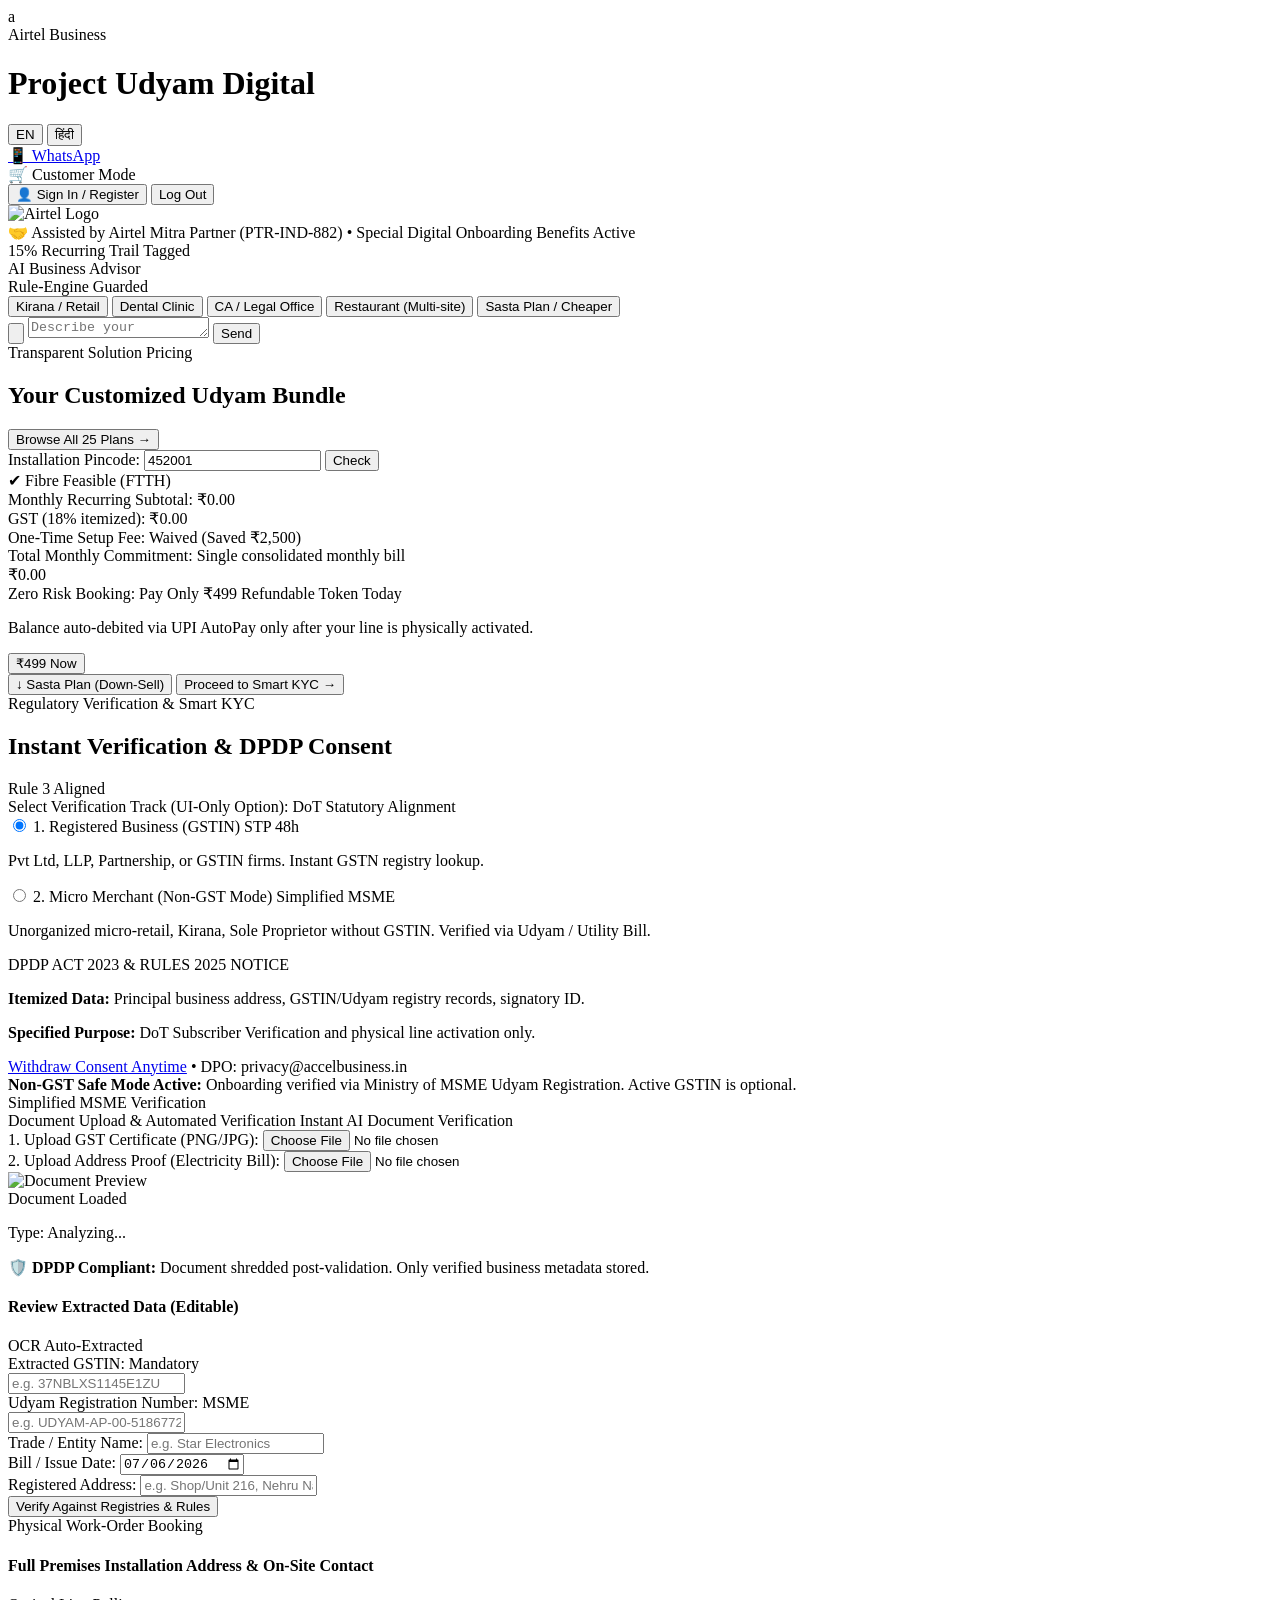
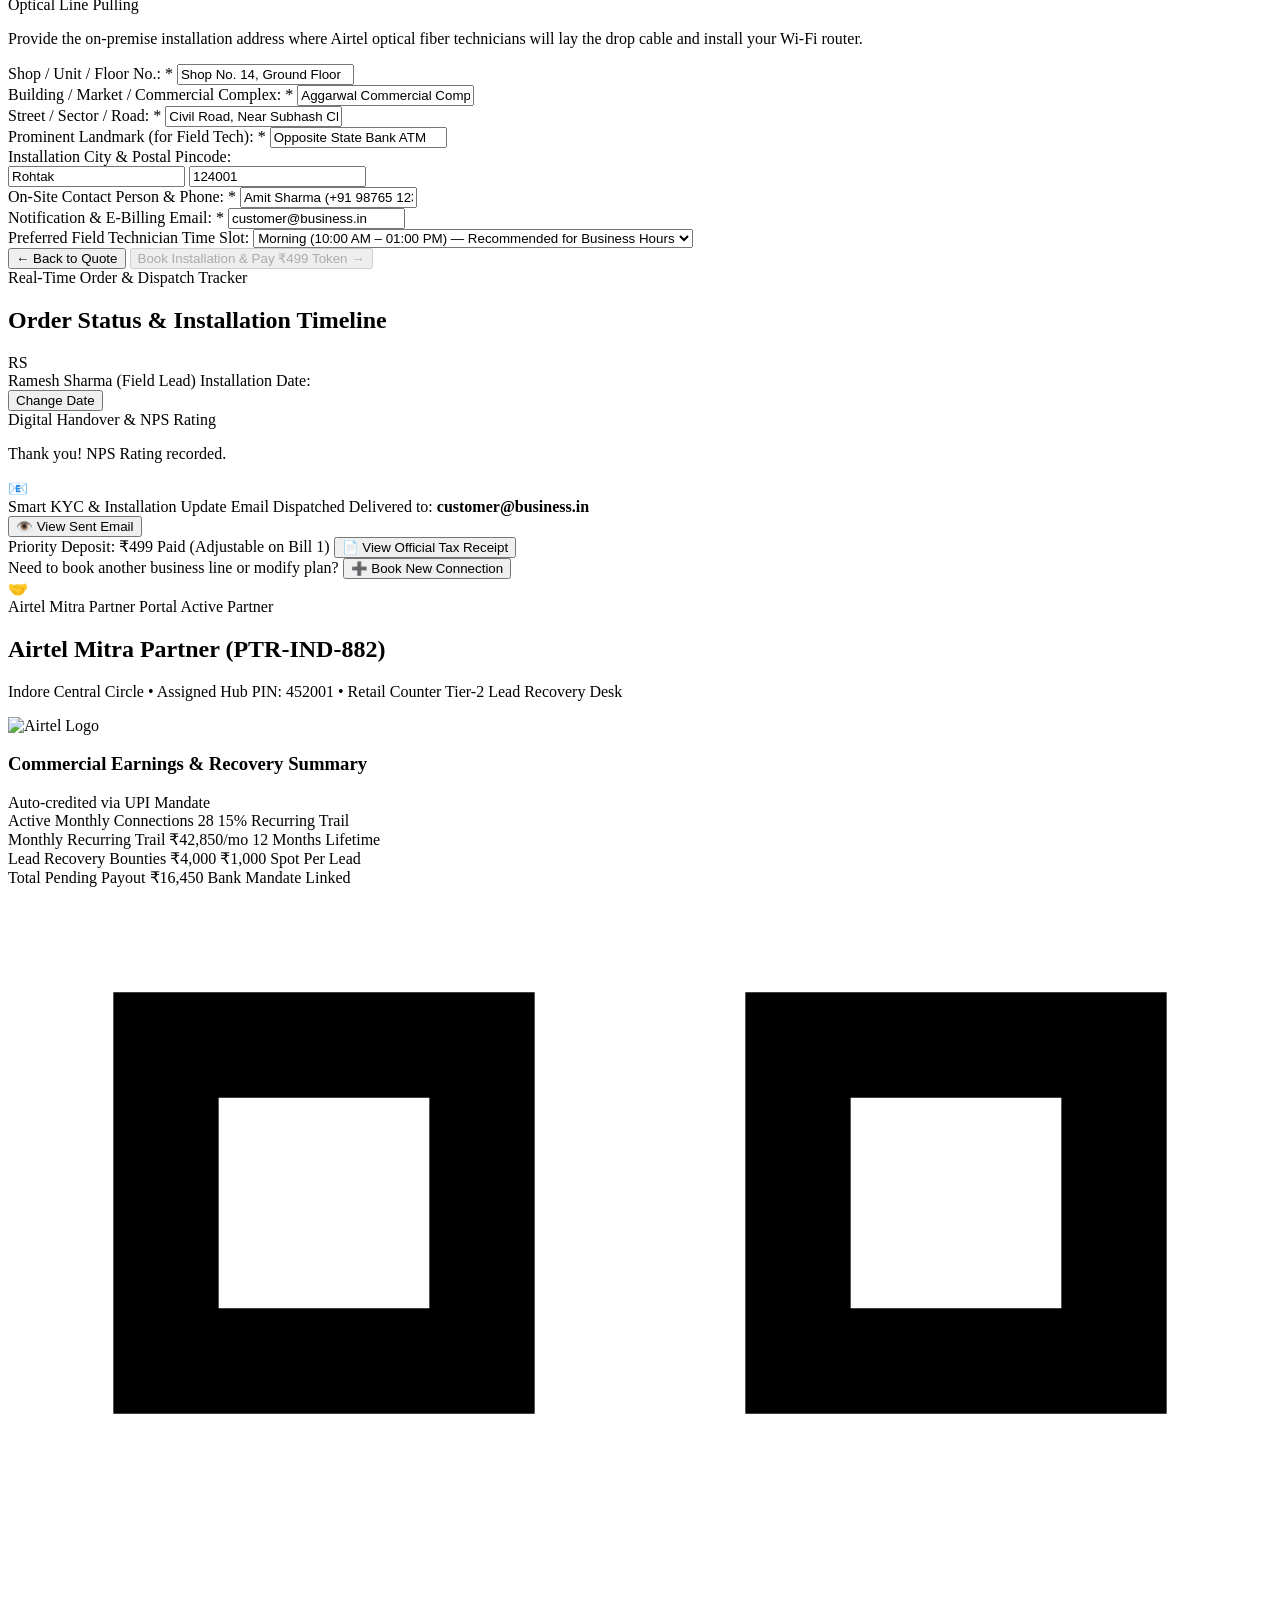
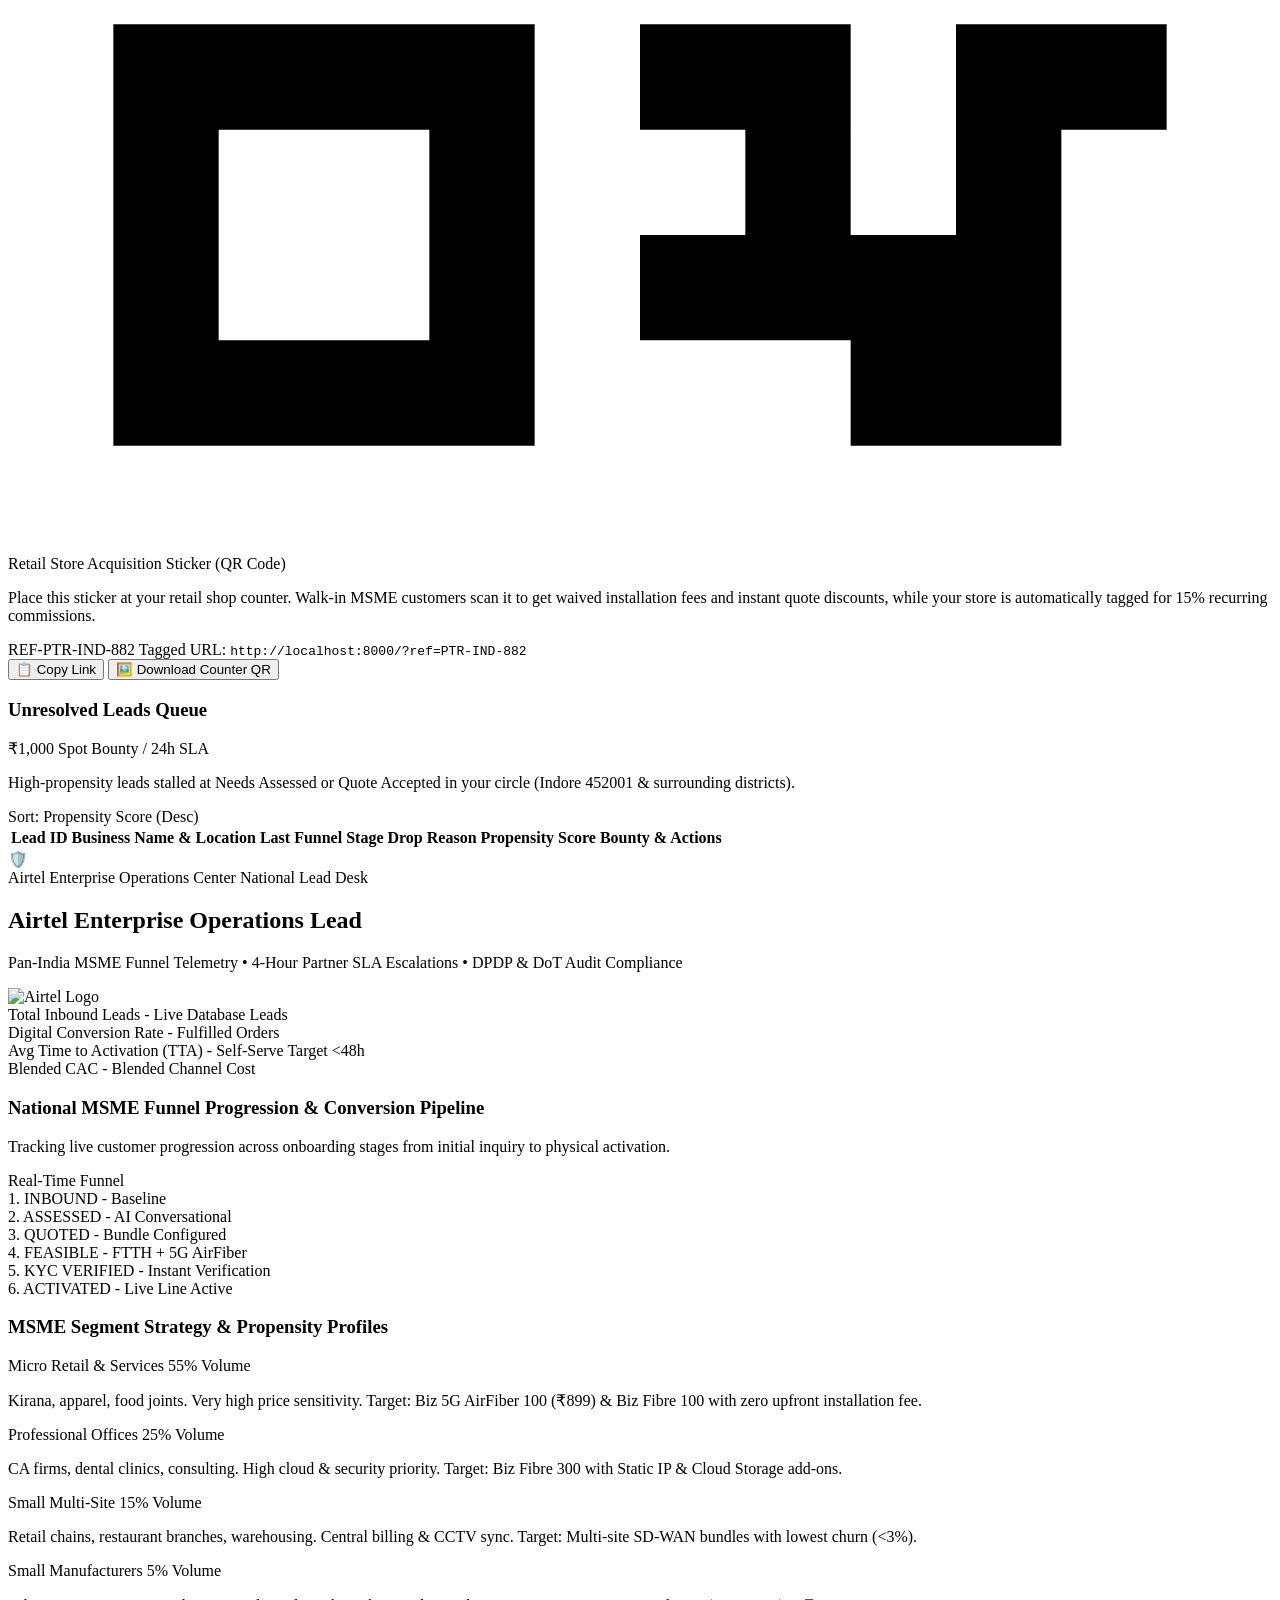
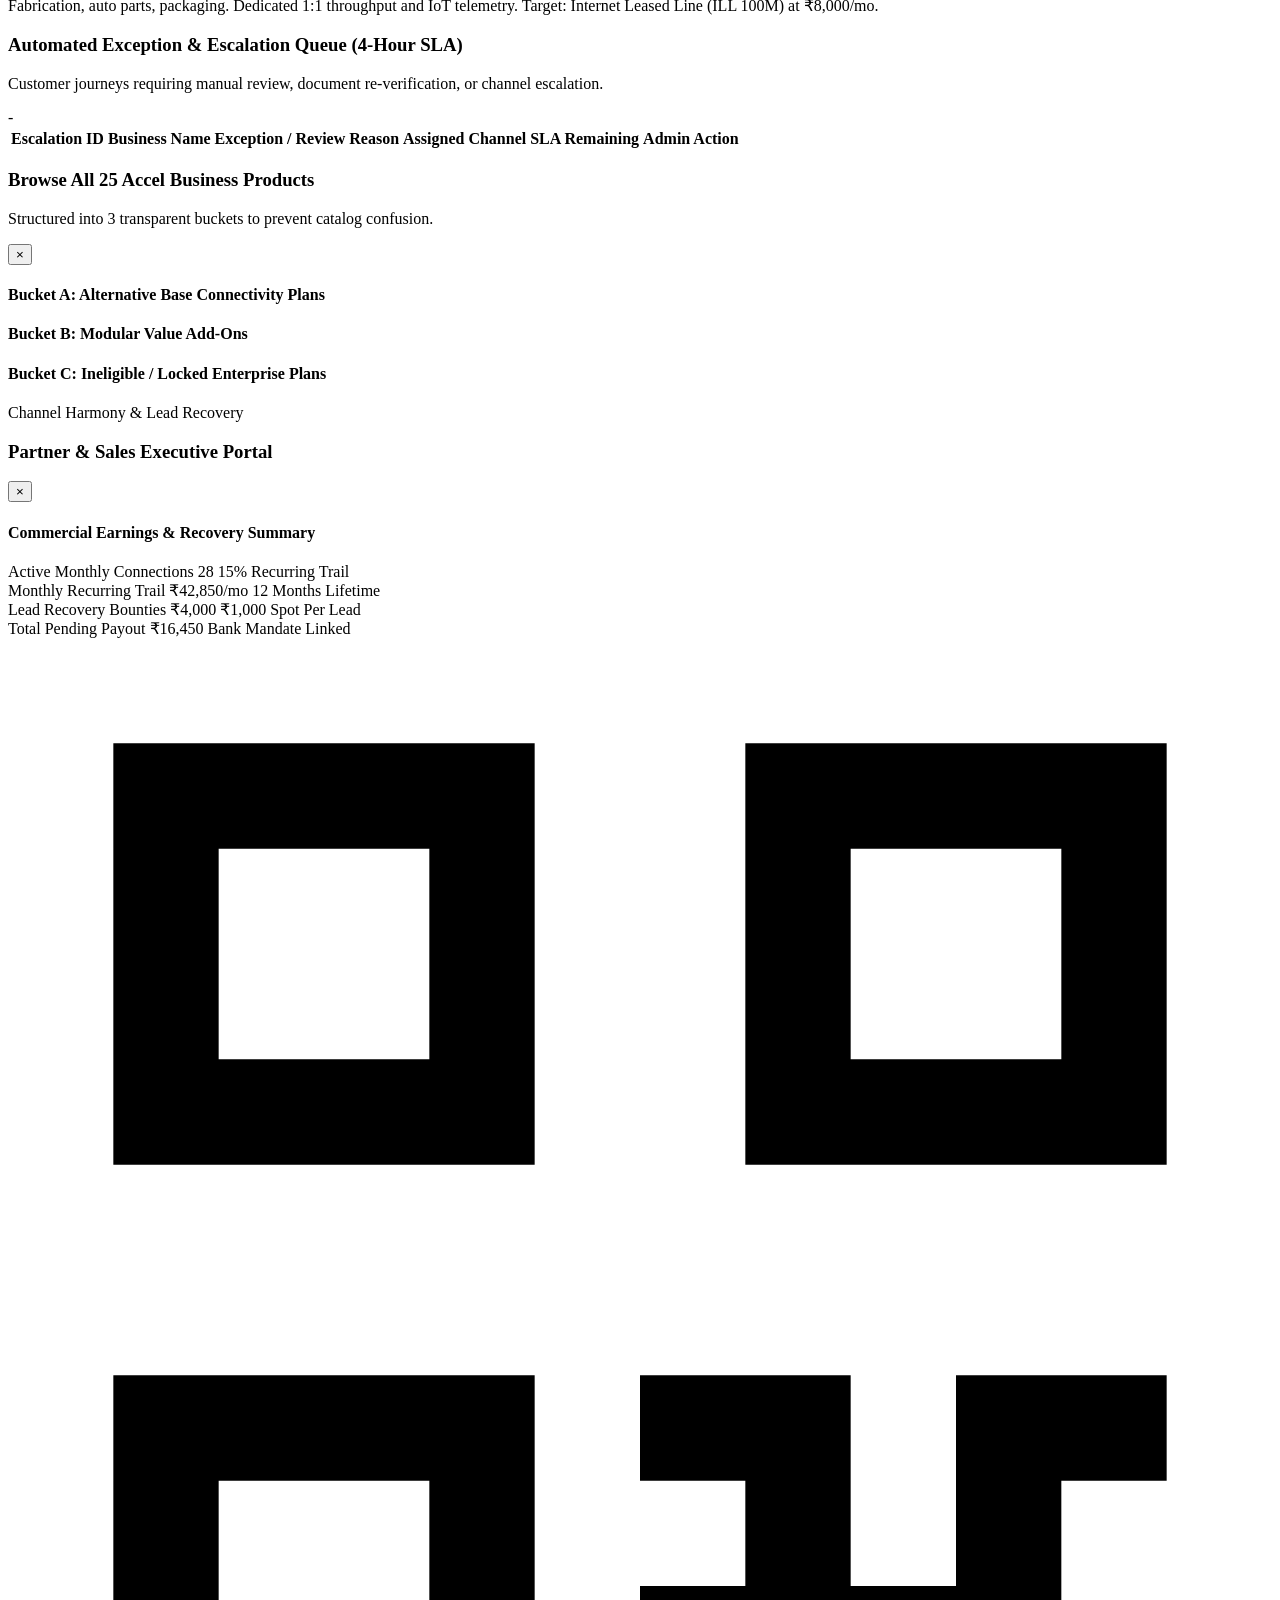
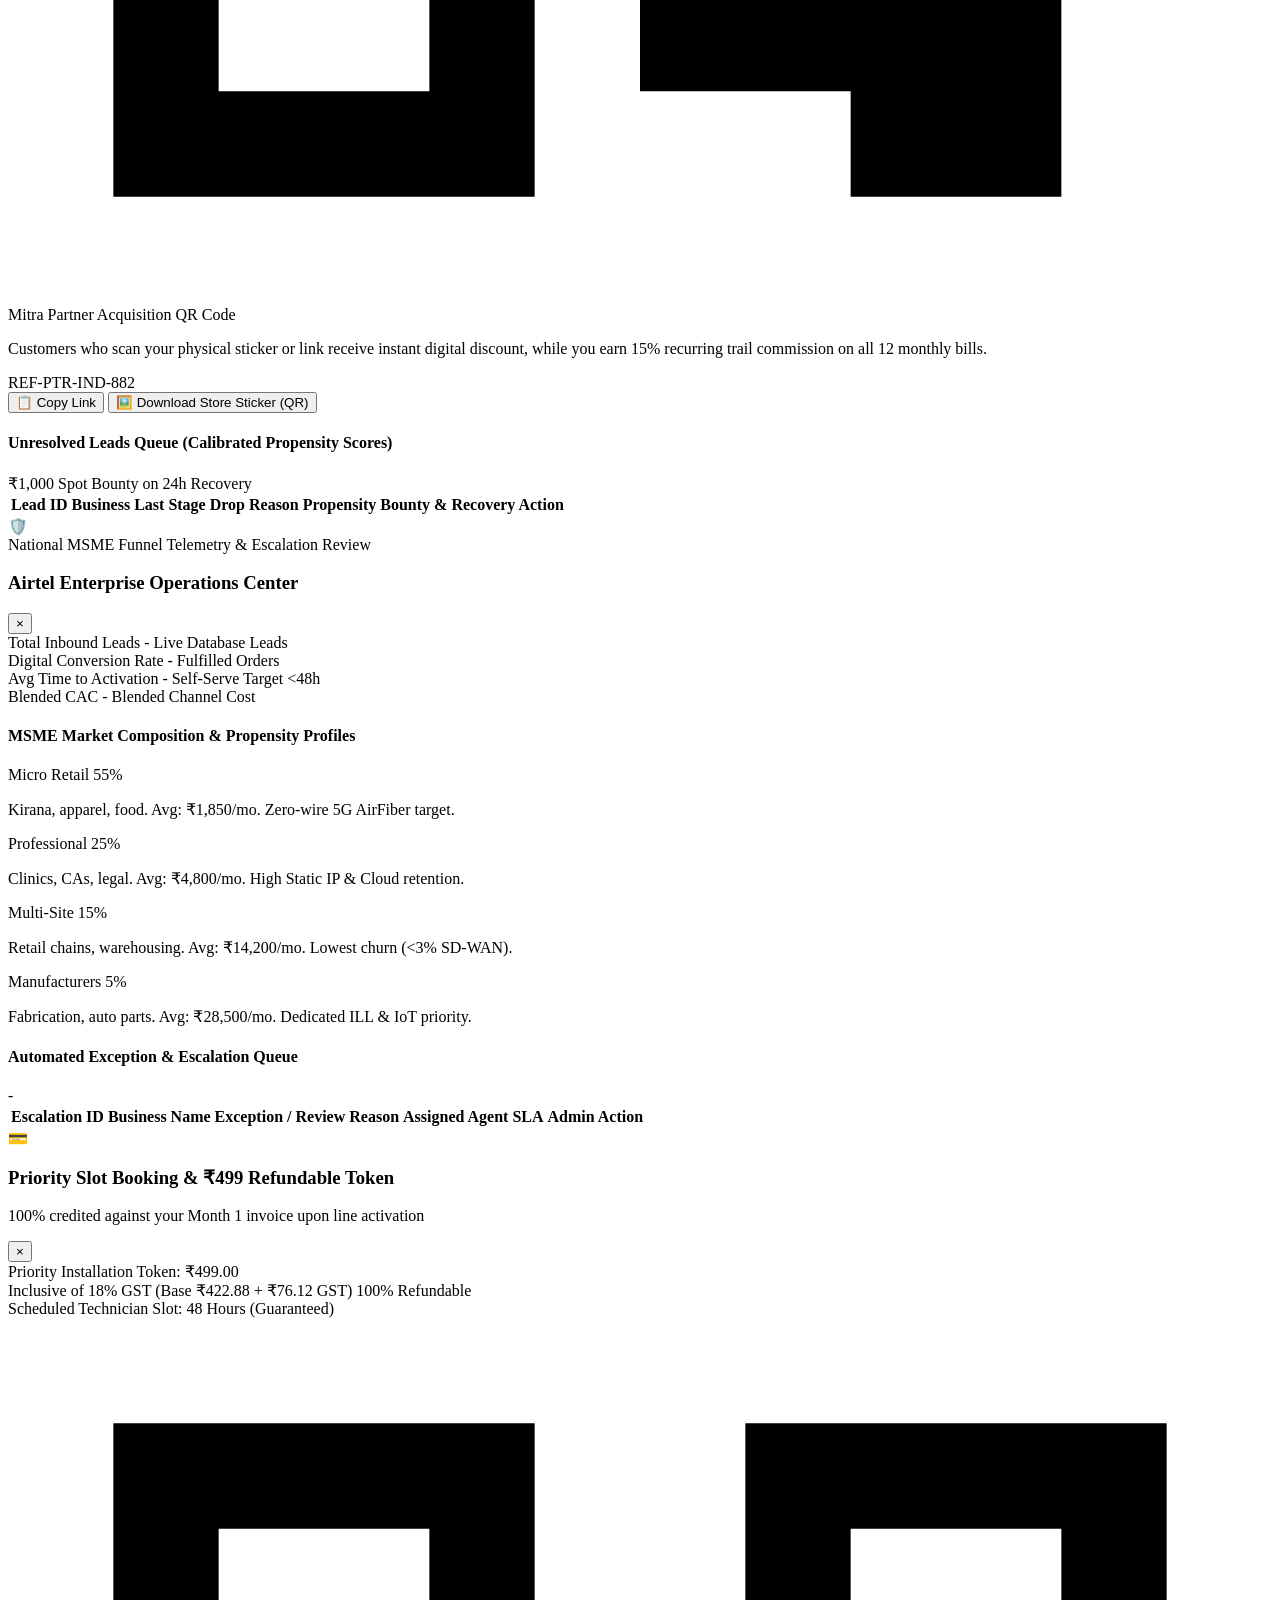
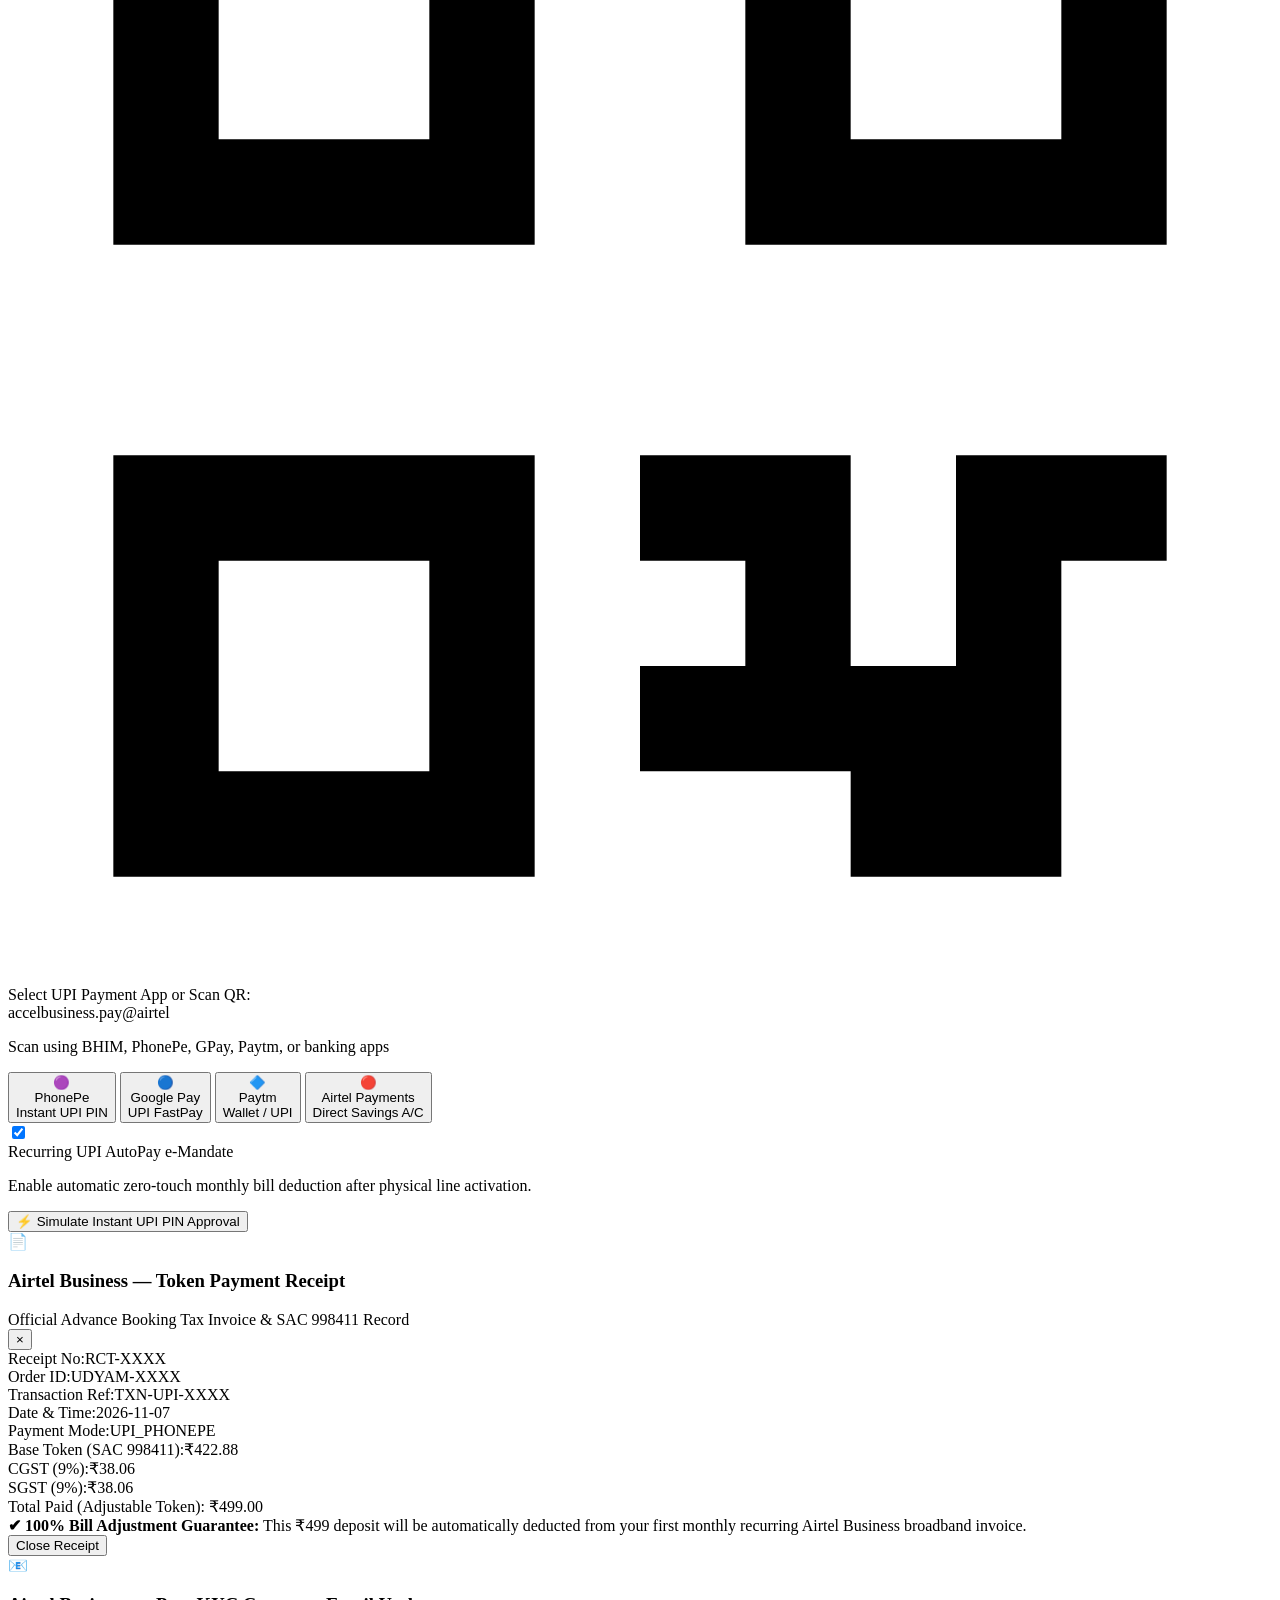
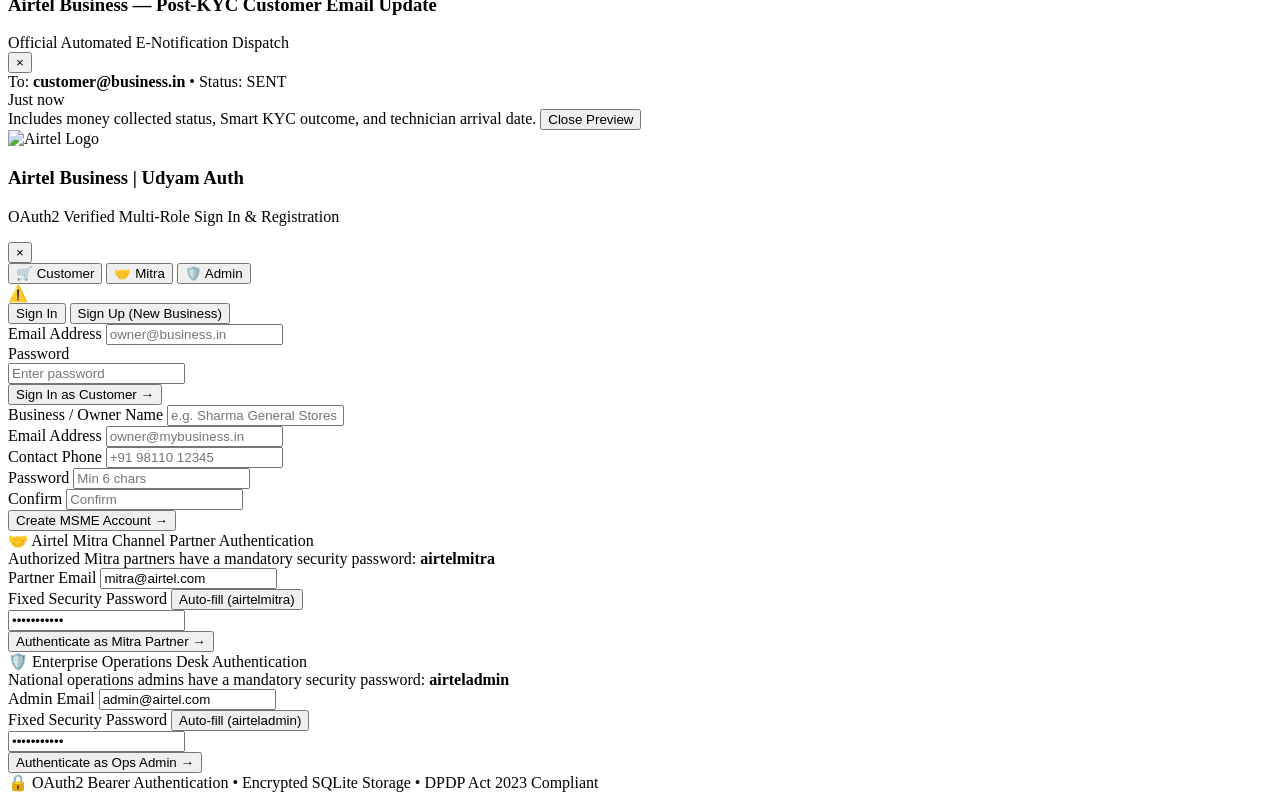
==== app/static/index.html @ 2aea8b3f "fix: enforce strict per-user order isolation and remove non-gst button from header" ====
<!DOCTYPE html>
<html lang="en">
<head>
  <meta charset="UTF-8">
  <meta name="viewport" content="width=device-width, initial-scale=1.0">
  <title>Project Udyam Digital — Airtel Business</title>
  <!-- Tailwind CSS via CDN -->
  <script src="https://cdn.tailwindcss.com"></script>
  <script>
    tailwind.config = {
      theme: {
        extend: {
          colors: {
            airtel: {
              red: '#E40000',
              dark: '#990000',
              light: '#FFF1F1'
            }
          }
        }
      }
    }
  </script>
  <link rel="stylesheet" href="/styles.css?v=3.2">
</head>
<body class="bg-slate-50 text-slate-800 font-sans antialiased min-h-screen flex flex-col">

  <!-- TOP HEADER -->
  <header class="bg-white border-b border-slate-200 sticky top-0 z-40 shadow-sm">
    <div class="max-w-6xl mx-auto px-4 py-2.5 flex flex-wrap items-center justify-between gap-3">
      <div class="flex items-center space-x-3">
        <div class="w-9 h-9 rounded-lg bg-airtel-red flex items-center justify-center text-white font-black text-xl shadow-md">
          a
        </div>
        <div>
          <span class="text-xs font-bold uppercase tracking-wider text-airtel-red" id="t-brand-sub">Airtel Business</span>
          <h1 class="text-lg font-extrabold text-slate-900 leading-tight" id="t-app-title">Project Udyam Digital</h1>
        </div>
      </div>

      <!-- Controls: Language, WhatsApp, Active Role Badge -->
      <div class="flex items-center space-x-2 sm:space-x-3">
        <!-- Language Switcher -->
        <div class="flex rounded-full bg-slate-100 p-0.5 border border-slate-200 text-xs font-bold">
          <button id="langEn" class="px-2.5 py-1 rounded-full bg-white shadow-sm text-slate-900">EN</button>
          <button id="langHi" class="px-2.5 py-1 rounded-full text-slate-500 hover:text-slate-900">हिंदी</button>
        </div>

        <!-- WhatsApp Bot Link -->
        <a href="/whatsapp-simulator" target="_blank" class="text-xs font-bold text-emerald-700 bg-emerald-50 hover:bg-emerald-100 border border-emerald-300 px-2.5 py-1.5 rounded-lg transition flex items-center space-x-1 shadow-xs">
          <span>📱 WhatsApp</span>
        </a>

        <!-- Portal Role Status Indicator (Static / Read-only) -->
        <div id="roleBadgeContainer" class="flex items-center space-x-1.5 text-xs font-bold bg-slate-900 text-white px-3 py-1.5 rounded-full shadow-sm select-none">
          <span id="roleBadgeIcon">🛒</span>
          <span id="roleBadgeLabel">Customer Mode</span>
        </div>

        <!-- User Account / OAuth2 Login Button -->
        <div class="flex items-center space-x-1.5" id="userAccountSection">
          <button id="openAuthModalBtn" type="button" class="flex items-center space-x-1.5 text-xs font-bold bg-white text-slate-800 hover:bg-slate-100 border border-slate-200 px-3 py-1.5 rounded-full shadow-xs transition cursor-pointer">
            <span id="userAuthIcon">👤</span>
            <span id="userAuthName">Sign In / Register</span>
          </button>
          <button id="logoutBtn" type="button" class="hidden text-xs font-bold text-slate-500 hover:text-rose-600 bg-slate-100 hover:bg-rose-50 border border-slate-200 px-2.5 py-1.5 rounded-full transition cursor-pointer" title="Log Out">
            <span>Log Out</span>
          </button>
        </div>

        <!-- Official Airtel Brand Logo on Top Right -->
        <div class="flex items-center pl-2 ml-1 border-l border-slate-200 shrink-0">
          <img src="/airtel_logo.png" alt="Airtel Logo" class="h-9 w-9 rounded-lg object-contain shadow-xs hover:scale-105 transition-transform" title="Airtel Business">
        </div>
      </div>
    </div>
  </header>

  <!-- PARTNER ATTRIBUTION BANNER (Shown when ?ref=PTR-IND-882 is present) -->
  <div id="partnerAttributionBanner" class="hidden bg-gradient-to-r from-amber-600 via-amber-500 to-amber-600 text-white text-xs font-bold py-2 px-4 shadow-sm flex items-center justify-between">
    <div class="flex items-center space-x-2">
      <span class="text-sm">🤝</span>
      <span id="t-partner-attribution-banner">Assisted by Airtel Mitra Partner (PTR-IND-882) • Special Digital Onboarding Benefits Active</span>
    </div>
    <span class="text-[10px] bg-black/20 text-white px-2 py-0.5 rounded font-mono uppercase tracking-wider">15% Recurring Trail Tagged</span>
  </div>

  <!-- MAIN APPLICATION CONTAINER -->
  <main class="flex-1 w-full">

    <!-- VIEW 1: CUSTOMER SELF-SERVE MODE (AI Advisor, Pricing, KYC, Tracker) -->
    <div id="customerView" class="max-w-6xl mx-auto px-4 py-6 w-full grid grid-cols-1 lg:grid-cols-12 gap-6">

    <!-- LEFT COLUMN: CONVERSATIONAL ADVISOR (5 cols on lg) -->
    <section class="lg:col-span-5 flex flex-col bg-white rounded-2xl border border-slate-200 shadow-sm overflow-hidden h-[640px]">
      <div class="bg-slate-900 text-white px-4 py-3 flex items-center justify-between">
        <div class="flex items-center space-x-2">
          <span class="w-2.5 h-2.5 rounded-full bg-emerald-400 animate-pulse"></span>
          <span class="text-sm font-bold" id="t-advisor-title">AI Business Advisor</span>
        </div>
        <span class="text-[11px] bg-slate-800 text-slate-300 px-2 py-0.5 rounded font-mono" id="t-rule-guarded">Rule-Engine Guarded</span>
      </div>

      <!-- Chat Messages Container -->
      <div id="chatMessages" class="flex-1 p-4 overflow-y-auto space-y-3 bg-slate-50/50 text-sm">
        <!-- Messages will be injected by JS -->
      </div>

      <!-- Quick Reply Chips -->
      <div class="p-2.5 bg-white border-t border-slate-100 flex flex-wrap gap-1.5 text-xs">
        <button class="chip-btn bg-slate-100 hover:bg-slate-200 text-slate-700 px-2.5 py-1 rounded-full font-medium transition" data-msg-en="I run a Kirana / Retail store with 2 staff in Indore." data-msg-hi="मेरी इंदौर में 2 कर्मचारियों के साथ किराना दुकान है।" id="t-chip-retail">Kirana / Retail</button>
        <button class="chip-btn bg-slate-100 hover:bg-slate-200 text-slate-700 px-2.5 py-1 rounded-full font-medium transition" data-msg-en="I run a dental clinic in Pune with 6 staff. Need wifi and email." data-msg-hi="मेरा पुणे में 6 स्टाफ का डेंटल क्लिनिक है। वाईफाई और सुरक्षित ईमेल चाहिए।" id="t-chip-clinic">Dental Clinic</button>
        <button class="chip-btn bg-slate-100 hover:bg-slate-200 text-slate-700 px-2.5 py-1 rounded-full font-medium transition" data-msg-en="CA Office in Jaipur, 8 employees, need high uptime & secure storage." data-msg-hi="जयपुर में सीए ऑफिस है, 8 लोग काम करते हैं, हाई अपटाइम और सुरक्षित स्टोरेज चाहिए।" id="t-chip-ca">CA / Legal Office</button>
        <button class="chip-btn bg-slate-100 hover:bg-slate-200 text-slate-700 px-2.5 py-1 rounded-full font-medium transition" data-msg-en="Restaurant chain in Mumbai, 3 locations, need CCTV and central billing." data-msg-hi="मुंबई में 3 शाखाओं का रेस्टोरेंट है, सीसीटीवी और सेंट्रलाइज्ड बिलिंग चाहिए।" id="t-chip-restaurant">Restaurant (Multi-site)</button>
        <button class="chip-btn bg-amber-50 hover:bg-amber-100 text-amber-800 border border-amber-200 px-2.5 py-1 rounded-full font-bold transition" data-msg-en="Yeh thoda mehenga hai, sasta plan dikhao." data-msg-hi="यह थोड़ा महंगा है, कोई सस्ता प्लान दिखाओ।" id="t-chip-sasta">Sasta Plan / Cheaper</button>
      </div>

      <!-- Chat Input -->
      <div class="p-3 bg-white border-t border-slate-200 flex items-center space-x-2">
        <button id="micBtn" type="button" title="Speak in Hindi or English (Voice Typing)" class="p-2 rounded-xl border border-slate-200 hover:bg-slate-100 text-slate-600 transition flex items-center justify-center shrink-0">
          <svg xmlns="http://www.w3.org/2000/svg" class="w-5 h-5 text-airtel-red" fill="none" viewBox="0 0 24 24" stroke="currentColor">
            <path stroke-linecap="round" stroke-linejoin="round" stroke-width="2" d="M19 11a7 7 0 01-7 7m0 0a7 7 0 01-7-7m7 7v4m0 0H8m4 0h4m-4-8a3 3 0 02-3-3V5a3 3 0 116 0v6a3 3 0 01-3 3z" />
          </svg>
        </button>
        <textarea id="chatInput" rows="1" placeholder="Describe your business or needs..." class="flex-1 text-sm border border-slate-300 rounded-xl px-3.5 py-2 focus:outline-none focus:border-airtel-red focus:ring-1 focus:ring-airtel-red resize-none overflow-y-auto max-h-32 leading-relaxed"></textarea>
        <button id="sendBtn" class="bg-airtel-red hover:bg-airtel-dark text-white px-4 py-2 rounded-xl text-sm font-bold shadow-sm transition">
          <span id="t-send-btn">Send</span>
        </button>
      </div>
    </section>

    <!-- RIGHT COLUMN: MODULAR QUOTE, SMART KYC & TRACKER (7 cols on lg) -->
    <section class="lg:col-span-7 flex flex-col space-y-6">

      <!-- STEP 1: MODULAR QUOTE & CART -->
      <div id="quoteCard" class="bg-white rounded-2xl border border-slate-200 p-5 shadow-sm">
        <div class="flex items-center justify-between pb-3 border-b border-slate-100">
          <div>
            <span class="text-xs font-bold uppercase tracking-wider text-airtel-red" id="t-quote-badge">Transparent Solution Pricing</span>
            <h2 class="text-lg font-extrabold text-slate-900" id="t-quote-heading">Your Customized Udyam Bundle</h2>
          </div>
          <button id="browseAllPlansBtn" class="text-xs font-bold text-airtel-red hover:underline flex items-center space-x-1">
            <span id="t-browse-all">Browse All 25 Plans</span>
            <span>&rarr;</span>
          </button>
        </div>

        <!-- UPFRONT PINCODE & AIRFIBER FEASIBILITY CHECKER -->
        <div class="mt-3 p-2.5 bg-slate-50 border border-slate-200 rounded-xl flex flex-wrap items-center justify-between gap-2 text-xs">
          <div class="flex items-center space-x-2">
            <span class="font-bold text-slate-700" id="t-pincode-label">Installation Pincode:</span>
            <input type="text" id="pincodeInput" value="452001" maxlength="6" class="w-20 px-2 py-1 border border-slate-300 rounded font-mono font-bold text-slate-900 bg-white text-center focus:outline-none focus:border-airtel-red">
            <button id="checkPincodeBtn" type="button" class="bg-slate-800 hover:bg-black text-white px-2.5 py-1 rounded font-bold transition">
              <span id="t-check-btn">Check</span>
            </button>
          </div>
          <div id="pincodeFeasibilityBadge" class="flex items-center space-x-1 font-bold text-emerald-700 bg-emerald-50 border border-emerald-200 px-2 py-1 rounded-lg text-[11px]">
            <span>✔ Fibre Feasible (FTTH)</span>
          </div>
        </div>

        <!-- Selected Products List -->
        <div id="selectedItemsList" class="py-4 space-y-2.5">
          <!-- Dynamically populated -->
        </div>

        <!-- Live Totals & Pricing Reconciler -->
        <div class="bg-slate-50 rounded-xl p-4 border border-slate-200 mt-2 space-y-2 text-sm">
          <div class="flex justify-between text-slate-600">
            <span id="t-monthly-subtotal">Monthly Recurring Subtotal:</span>
            <span class="font-semibold text-slate-900" id="monthlySubtotal">₹0.00</span>
          </div>
          <div class="flex justify-between text-slate-600">
            <span id="t-gst-label">GST (18% itemized):</span>
            <span class="font-semibold text-slate-900" id="gstTotal">₹0.00</span>
          </div>
          <div class="flex justify-between text-slate-600">
            <span id="t-setup-fee-label">One-Time Setup Fee:</span>
            <span class="font-semibold text-emerald-600" id="t-setup-waived">Waived (Saved ₹2,500)</span>
          </div>
          <div class="pt-2 border-t border-slate-200 flex justify-between items-baseline">
            <div>
              <span class="text-base font-extrabold text-slate-900" id="t-total-commitment">Total Monthly Commitment:</span>
              <span class="text-xs block text-slate-500 font-medium" id="t-consolidated-bill">Single consolidated monthly bill</span>
            </div>
            <span class="text-2xl font-black text-airtel-red" id="monthlyGrandTotal">₹0.00</span>
          </div>
        </div>

        <!-- ₹499 Priority Booking Model -->
        <div class="mt-4 p-3 bg-emerald-50 border border-emerald-200 rounded-xl flex items-center justify-between text-xs">
          <div>
            <span class="font-bold text-emerald-900 block" id="t-token-title">Zero Risk Booking: Pay Only ₹499 Refundable Token Today</span>
            <p class="text-emerald-700" id="t-token-sub">Balance auto-debited via UPI AutoPay only after your line is physically activated.</p>
          </div>
          <button id="openPaymentModalFromQuoteBtn" type="button" class="text-emerald-800 hover:text-white hover:bg-emerald-600 font-bold bg-white px-2.5 py-1 rounded-lg border border-emerald-300 transition cursor-pointer shadow-xs" id="t-token-btn">₹499 Now</button>
        </div>

        <!-- Actions -->
        <div class="mt-5 flex items-center justify-between">
          <button id="downsellBtn" class="text-xs font-bold text-slate-600 hover:text-airtel-red border border-slate-300 px-3 py-2 rounded-xl transition">
            <span id="t-downsell-btn">&darr; Sasta Plan (Down-Sell)</span>
          </button>
          <button id="proceedKycBtn" class="bg-airtel-red hover:bg-airtel-dark text-white px-6 py-2.5 rounded-xl font-bold text-sm shadow-md transition flex items-center space-x-2">
            <span id="t-proceed-kyc">Proceed to Smart KYC &rarr;</span>
          </button>
        </div>
      </div>

      <!-- STEP 2: SMART KYC & DOCUMENT OCR PIPELINE -->
      <div id="kycCard" class="hidden bg-white rounded-2xl border border-slate-200 p-5 shadow-sm space-y-5">
        <div class="flex items-center justify-between pb-3 border-b border-slate-100">
          <div>
            <span class="text-xs font-bold uppercase tracking-wider text-emerald-600" id="t-kyc-badge">Regulatory Verification & Smart KYC</span>
            <h2 class="text-lg font-extrabold text-slate-900" id="t-kyc-heading">Instant Verification & DPDP Consent</h2>
          </div>
          <span class="text-xs bg-emerald-100 text-emerald-800 font-bold px-2.5 py-0.5 rounded-full" id="t-rule3-badge">Rule 3 Aligned</span>
        </div>

        <!-- UI-ONLY BUSINESS REGISTRATION TRACK SELECTOR (Non-GST Safe Mode vs Registered GSTIN) -->
        <div class="space-y-2">
          <div class="flex items-center justify-between">
            <span class="text-xs font-extrabold uppercase tracking-wider text-slate-700" id="t-select-track-heading">Select Verification Track (UI-Only Option):</span>
            <span class="text-[10px] text-slate-500 font-medium">DoT Statutory Alignment</span>
          </div>
          <div class="grid grid-cols-1 sm:grid-cols-2 gap-3" id="kycTrackSelector">
            <!-- Card 1: Registered Commercial Business (GSTIN Track) -->
            <div id="trackGstinCard" class="cursor-pointer border-2 border-airtel-red bg-red-50/30 rounded-xl p-3.5 transition-all shadow-xs flex flex-col justify-between">
              <div class="flex items-start justify-between">
                <label class="flex items-center space-x-2 cursor-pointer">
                  <input type="radio" name="kycTrackRadio" id="trackGstinRadio" value="gstin" checked class="text-airtel-red focus:ring-0">
                  <span class="font-extrabold text-xs text-slate-900" id="t-track-gstin-title">1. Registered Business (GSTIN)</span>
                </label>
                <span class="text-[9px] bg-emerald-100 text-emerald-800 font-bold px-2 py-0.5 rounded-full">STP 48h</span>
              </div>
              <p class="text-[11px] text-slate-600 mt-2" id="t-track-gstin-desc">Pvt Ltd, LLP, Partnership, or GSTIN firms. Instant GSTN registry lookup.</p>
            </div>

            <!-- Card 2: Micro Merchant / Sole Proprietor Safe Mode (Non-GST Track) -->
            <div id="trackNonGstCard" class="cursor-pointer border-2 border-slate-200 bg-white hover:border-amber-400 rounded-xl p-3.5 transition-all shadow-xs flex flex-col justify-between">
              <div class="flex items-start justify-between">
                <label class="flex items-center space-x-2 cursor-pointer">
                  <input type="radio" name="kycTrackRadio" id="trackNonGstRadio" value="nongst" class="text-amber-600 focus:ring-0">
                  <span class="font-extrabold text-xs text-slate-900" id="t-track-nongst-title">2. Micro Merchant (Non-GST Mode)</span>
                </label>
                <span class="text-[9px] bg-amber-100 text-amber-900 font-bold px-2 py-0.5 rounded-full">Simplified MSME</span>
              </div>
              <p class="text-[11px] text-slate-600 mt-2" id="t-track-nongst-desc">Unorganized micro-retail, Kirana, Sole Proprietor without GSTIN. Verified via Udyam / Utility Bill.</p>
            </div>
          </div>
        </div>

        <!-- DPDP Rule 3 Statutory Notice Modal/Box -->
        <div class="bg-blue-50/70 border border-blue-200 rounded-xl p-3.5 text-xs text-blue-900 space-y-1.5">
          <span class="font-bold block text-blue-950 uppercase tracking-wider text-[11px]" id="t-dpdp-title">DPDP ACT 2023 & RULES 2025 NOTICE</span>
          <p id="t-dpdp-itemized"><strong>Itemized Data:</strong> Principal business address, GSTIN/Udyam registry records, signatory ID.</p>
          <p id="t-dpdp-purpose"><strong>Specified Purpose:</strong> DoT Subscriber Verification and physical line activation only.</p>
          <div class="flex items-center space-x-3 text-[11px] text-blue-800 pt-1">
            <a href="#" class="underline hover:text-blue-950" id="t-dpdp-withdraw">Withdraw Consent Anytime</a>
            <span>&bull;</span>
            <span id="t-dpdp-dpo">DPO: privacy@accelbusiness.in</span>
          </div>
        </div>

        <!-- Non-GST Safe Mode Active Alert Banner -->
        <div id="nonGstModeBanner" class="hidden p-3 bg-amber-50 border border-amber-300 rounded-xl flex items-center justify-between text-xs text-amber-950">
          <div class="flex items-center space-x-2">
            <span class="w-2 h-2 rounded-full bg-amber-500 animate-ping"></span>
            <span><strong>Non-GST Safe Mode Active:</strong> Onboarding verified via Ministry of MSME Udyam Registration. Active GSTIN is optional.</span>
          </div>
          <span class="bg-amber-200 text-amber-900 font-extrabold px-2 py-0.5 rounded text-[10px]">Simplified MSME Verification</span>
        </div>

        <!-- REAL DOCUMENT UPLOAD PIPELINE -->
        <div class="border border-slate-200 rounded-xl p-4 bg-slate-50 space-y-4">
          <div class="flex items-center justify-between border-b border-slate-200 pb-2">
            <span class="text-xs font-extrabold text-slate-900 uppercase tracking-wider">Document Upload & Automated Verification</span>
            <span class="text-[11px] text-slate-500">Instant AI Document Verification</span>
          </div>

          <!-- Upload Real Business Documents -->
          <div class="grid grid-cols-1 sm:grid-cols-2 gap-3">
            <div class="bg-white p-3 rounded-lg border border-slate-200 space-y-1.5">
              <label class="block text-xs font-bold text-slate-800" id="t-upload-gst-label">1. Upload GST Certificate (PNG/JPG):</label>
              <input type="file" id="gstFileInput" accept="image/*,.pdf" class="text-xs text-slate-600 w-full file:mr-2 file:py-1 file:px-2.5 file:rounded-md file:border-0 file:text-xs file:font-bold file:bg-airtel-red file:text-white hover:file:bg-airtel-dark cursor-pointer">
            </div>
            <div class="bg-white p-3 rounded-lg border border-slate-200 space-y-1.5">
              <label class="block text-xs font-bold text-slate-800" id="t-upload-address-label">2. Upload Address Proof (Electricity Bill):</label>
              <input type="file" id="addressFileInput" accept="image/*,.pdf" class="text-xs text-slate-600 w-full file:mr-2 file:py-1 file:px-2.5 file:rounded-md file:border-0 file:text-xs file:font-bold file:bg-slate-800 file:text-white hover:file:bg-black cursor-pointer">
            </div>
          </div>

          <!-- Document Preview Box -->
          <div id="docPreviewContainer" class="hidden bg-white p-3 rounded-lg border border-slate-200 flex items-start space-x-3">
            <img id="docPreviewImg" src="" alt="Document Preview" class="w-20 h-24 object-contain rounded border border-slate-200 bg-slate-50">
            <div class="text-xs space-y-1 flex-1">
              <div class="flex items-center justify-between">
                <span class="font-bold text-slate-900" id="docPreviewName">Document Loaded</span>
                <span id="docBlurBadge" class="px-2 py-0.5 rounded text-[10px] font-bold"></span>
              </div>
              <p class="text-slate-500 text-[11px]" id="docTypeDetected">Type: Analyzing...</p>
              <p class="text-slate-400 font-mono text-[10px] line-clamp-2" id="docRawSnippet"></p>
              <div id="docDpdpBadge" class="mt-1 text-[10px] text-emerald-800 bg-emerald-50 px-2 py-0.5 rounded border border-emerald-200 inline-flex items-center space-x-1">
                <span>🛡️</span>
                <span><strong>DPDP Compliant:</strong> Document shredded post-validation. Only verified business metadata stored.</span>
              </div>
            </div>
          </div>
        </div>

        <!-- EDITABLE EXTRACTED FIELDS REVIEW (Brief: "Show extracted values to user for correction") -->
        <div id="ocrReviewCard" class="border border-slate-200 rounded-xl p-4 bg-white space-y-3">
          <div class="flex items-center justify-between border-b border-slate-100 pb-2">
            <h4 class="font-extrabold text-xs uppercase tracking-wider text-slate-800" id="t-review-heading">Review Extracted Data (Editable)</h4>
            <span class="text-[10px] text-emerald-700 bg-emerald-50 px-2 py-0.5 rounded font-bold">OCR Auto-Extracted</span>
          </div>

          <div class="grid grid-cols-1 sm:grid-cols-2 gap-3 text-xs">
            <div id="gstinFieldContainer">
              <div class="flex items-center justify-between mb-1">
                <label class="block font-bold text-slate-700" id="t-field-gstin">Extracted GSTIN:</label>
                <span id="gstinReqBadge" class="text-[10px] font-bold text-slate-500">Mandatory</span>
              </div>
              <input type="text" id="extractedGstinInput" placeholder="e.g. 37NBLXS1145E1ZU" class="w-full border border-slate-300 rounded-lg p-2 font-mono font-bold text-slate-900 bg-slate-50 focus:bg-white focus:outline-none focus:border-airtel-red">
            </div>

            <div id="udyamFieldContainer">
              <div class="flex items-center justify-between mb-1">
                <label class="block font-bold text-slate-700" id="t-field-udyam">Udyam Registration Number:</label>
                <span id="udyamReqBadge" class="text-[10px] font-bold text-emerald-700 bg-emerald-50 px-1.5 py-0.5 rounded">MSME</span>
              </div>
              <input type="text" id="extractedUdyamInput" placeholder="e.g. UDYAM-AP-00-5186772" class="w-full border border-slate-300 rounded-lg p-2 font-mono font-bold text-slate-900 bg-slate-50 focus:bg-white focus:outline-none focus:border-airtel-red">
            </div>

            <div>
              <label class="block font-bold text-slate-700 mb-1" id="t-field-name">Trade / Entity Name:</label>
              <input type="text" id="extractedNameInput" placeholder="e.g. Star Electronics" class="w-full border border-slate-300 rounded-lg p-2 font-bold text-slate-900 bg-slate-50 focus:bg-white focus:outline-none focus:border-airtel-red">
            </div>

            <div>
              <label class="block font-bold text-slate-700 mb-1" id="t-field-date">Bill / Issue Date:</label>
              <input type="date" id="extractedDateInput" value="2026-07-06" class="w-full border border-slate-300 rounded-lg p-2 font-semibold text-slate-900 bg-slate-50 focus:bg-white focus:outline-none focus:border-airtel-red">
            </div>

            <div class="sm:col-span-2">
              <label class="block font-bold text-slate-700 mb-1" id="t-field-address">Registered Address:</label>
              <input type="text" id="extractedAddressInput" placeholder="e.g. Shop/Unit 216, Nehru Nagar, Visakhapatnam" class="w-full border border-slate-300 rounded-lg p-2 text-slate-800 bg-slate-50 focus:bg-white focus:outline-none focus:border-airtel-red">
            </div>
          </div>

          <!-- Verify Button -->
          <div class="pt-2 flex justify-end">
            <button id="verifyExtractedBtn" class="bg-slate-900 hover:bg-black text-white px-5 py-2 rounded-xl text-xs font-bold transition shadow-sm">
              <span id="t-verify-rule-btn">Verify Against Registries & Rules</span>
            </button>
          </div>
        </div>

        <!-- KYC Decision Outcome Display -->
        <div id="kycResultBox" class="hidden rounded-xl p-3.5 text-xs space-y-2">
          <!-- Populated by JS -->
        </div>

        <!-- PREMISES PHYSICAL INSTALLATION ADDRESS SECTION (Revealed upon KYC Clearance) -->
        <div id="installationAddressSection" class="hidden border-2 border-emerald-300 bg-emerald-50/40 rounded-xl p-4 space-y-3.5 transition-all">
          <div class="flex items-center justify-between border-b border-emerald-200 pb-2">
            <div>
              <span class="text-[10px] font-black uppercase tracking-wider text-emerald-800" id="t-addr-tag">Physical Work-Order Booking</span>
              <h4 class="font-extrabold text-xs text-slate-900" id="t-addr-heading">Full Premises Installation Address & On-Site Contact</h4>
            </div>
            <span class="text-[10px] font-bold bg-emerald-100 text-emerald-800 px-2 py-0.5 rounded">Optical Line Pulling</span>
          </div>
          
          <p class="text-[11px] text-slate-600" id="t-addr-expl">Provide the on-premise installation address where Airtel optical fiber technicians will lay the drop cable and install your Wi-Fi router.</p>

          <div class="grid grid-cols-1 sm:grid-cols-2 gap-3 text-xs">
            <div>
              <label class="block font-bold text-slate-700 mb-1" id="t-addr-unit-lbl">Shop / Unit / Floor No.: <span class="text-red-500">*</span></label>
              <input type="text" id="installUnitNo" placeholder="e.g. Shop No. 14, Ground Floor" value="Shop No. 14, Ground Floor" class="w-full border border-slate-300 rounded-lg p-2 font-medium bg-white focus:outline-none focus:border-airtel-red">
            </div>
            <div>
              <label class="block font-bold text-slate-700 mb-1" id="t-addr-bldg-lbl">Building / Market / Commercial Complex: <span class="text-red-500">*</span></label>
              <input type="text" id="installBuilding" placeholder="e.g. Aggarwal Plaza / Main Market" value="Aggarwal Commercial Complex" class="w-full border border-slate-300 rounded-lg p-2 font-medium bg-white focus:outline-none focus:border-airtel-red">
            </div>
            <div>
              <label class="block font-bold text-slate-700 mb-1" id="t-addr-street-lbl">Street / Sector / Road: <span class="text-red-500">*</span></label>
              <input type="text" id="installStreet" placeholder="e.g. Civil Road, Sector 14" value="Civil Road, Near Subhash Chowk" class="w-full border border-slate-300 rounded-lg p-2 font-medium bg-white focus:outline-none focus:border-airtel-red">
            </div>
            <div>
              <label class="block font-bold text-slate-700 mb-1" id="t-addr-lm-lbl">Prominent Landmark (for Field Tech): <span class="text-red-500">*</span></label>
              <input type="text" id="installLandmark" placeholder="e.g. Opposite State Bank ATM" value="Opposite State Bank ATM" class="w-full border border-slate-300 rounded-lg p-2 font-medium bg-white focus:outline-none focus:border-airtel-red">
            </div>
            <div>
              <label class="block font-bold text-slate-700 mb-1" id="t-addr-city-lbl">Installation City & Postal Pincode:</label>
              <div class="flex space-x-2">
                <input type="text" id="installCity" placeholder="City" value="Rohtak" class="w-1/2 border border-slate-300 rounded-lg p-2 font-bold text-slate-900 bg-slate-100" readonly>
                <input type="text" id="installPincode" placeholder="Pincode" value="124001" class="w-1/2 border border-slate-300 rounded-lg p-2 font-mono font-bold text-slate-900 bg-slate-100" readonly>
              </div>
            </div>
            <div>
              <label class="block font-bold text-slate-700 mb-1" id="t-addr-contact-lbl">On-Site Contact Person & Phone: <span class="text-red-500">*</span></label>
              <input type="text" id="installContact" placeholder="e.g. Amit Sharma (+91 98765 12345)" value="Amit Sharma (+91 98765 12345)" class="w-full border border-slate-300 rounded-lg p-2 font-medium bg-white focus:outline-none focus:border-airtel-red">
            </div>
            <div>
              <label class="block font-bold text-slate-700 mb-1" id="t-addr-email-lbl">Notification & E-Billing Email: <span class="text-red-500">*</span></label>
              <input type="email" id="installEmail" placeholder="e.g. business@domain.com" value="customer@business.in" class="w-full border border-slate-300 rounded-lg p-2 font-medium bg-white focus:outline-none focus:border-airtel-red">
            </div>
            <div class="sm:col-span-2">
              <label class="block font-bold text-slate-700 mb-1" id="t-addr-slot-lbl">Preferred Field Technician Time Slot:</label>
              <select id="installSlotSelect" class="w-full border border-slate-300 rounded-lg p-2 font-medium bg-white focus:outline-none focus:border-airtel-red text-xs">
                <option value="MORNING">Morning (10:00 AM – 01:00 PM) — Recommended for Business Hours</option>
                <option value="AFTERNOON">Afternoon (02:00 PM – 05:00 PM)</option>
                <option value="EVENING">Evening (05:00 PM – 08:00 PM)</option>
              </select>
            </div>
          </div>
        </div>

        <!-- Navigation Buttons -->
        <div class="pt-2 flex justify-between items-center border-t border-slate-100">
          <button id="backToQuoteBtn" class="text-xs text-slate-500 hover:text-slate-900 font-bold">
            <span id="t-back-quote">← Back to Quote</span>
          </button>
          <button id="confirmOrderBtn" class="bg-airtel-red hover:bg-airtel-dark text-white px-6 py-2.5 rounded-xl font-bold text-sm shadow-md transition disabled:opacity-50" disabled>
            <span id="t-confirm-order-btn">Book Installation & Pay ₹499 Token →</span>
          </button>
        </div>
      </div>

      <!-- STEP 3: ORDER TRACKER & HANDOVER -->
      <div id="trackerCard" class="hidden bg-white rounded-2xl border border-slate-200 p-5 shadow-sm space-y-4">
        <div class="flex items-center justify-between pb-3 border-b border-slate-100">
          <div>
            <span class="text-xs font-bold uppercase tracking-wider text-airtel-red" id="t-tracker-badge">Real-Time Order & Dispatch Tracker</span>
            <h2 class="text-lg font-extrabold text-slate-900" id="t-tracker-heading">Order Status & Installation Timeline</h2>
          </div>
          <span id="trackerOrderIdBadge" class="font-mono text-xs font-bold bg-slate-100 px-2.5 py-1 rounded-lg"></span>
        </div>

        <!-- Milestone Timeline -->
        <div class="py-2 space-y-3" id="timelineList">
          <!-- Populated dynamically -->
        </div>

        <!-- Assigned Engineer Card -->
        <div class="p-3.5 bg-slate-50 border border-slate-200 rounded-xl flex items-center justify-between text-xs">
          <div class="flex items-center space-x-3">
            <div class="w-10 h-10 rounded-full bg-slate-200 flex items-center justify-center font-bold text-slate-700">RS</div>
            <div>
              <span class="font-bold text-slate-900 block" id="engName">Ramesh Sharma (Field Lead)</span>
              <span class="text-slate-500">Installation Date: <strong id="installDateText" class="text-slate-800"></strong></span>
            </div>
          </div>
          <button id="rescheduleBtn" class="bg-white hover:bg-slate-100 border border-slate-300 px-3 py-1.5 rounded-lg font-bold text-slate-700 transition">
            <span id="t-change-date-btn">Change Date</span>
          </button>
        </div>

        <!-- Speed Test & NPS Rating Handover -->
        <div class="pt-3 border-t border-slate-100 space-y-2">
          <span class="text-xs font-bold text-slate-800 block" id="t-handover-nps">Digital Handover & NPS Rating</span>
          <div class="flex items-center space-x-1.5" id="npsButtonsContainer">
            <!-- 0 to 10 buttons -->
          </div>
          <p id="npsSubmittedText" class="hidden text-xs font-bold text-emerald-600 pt-1">
            <span id="t-nps-thanks">Thank you! NPS Rating recorded.</span>
          </p>
        </div>

        <!-- Email Notification Status Banner -->
        <div id="emailNotificationCard" class="p-3 bg-emerald-50/80 border border-emerald-200 rounded-xl flex items-center justify-between text-xs">
          <div class="flex items-center space-x-2.5">
            <span class="text-base">📧</span>
            <div>
              <span class="font-bold text-emerald-950 block" id="emailNotifHeading">Smart KYC & Installation Update Email Dispatched</span>
              <span class="text-[11px] text-emerald-700" id="emailNotifRecipient">Delivered to: <strong id="emailTargetText" class="font-mono">customer@business.in</strong></span>
            </div>
          </div>
          <button id="viewEmailBtn" type="button" class="bg-white hover:bg-emerald-100 text-emerald-900 border border-emerald-300 px-2.5 py-1.5 rounded-lg font-bold text-[11px] transition shadow-2xs flex items-center space-x-1">
            <span>👁️</span>
            <span>View Sent Email</span>
          </button>
        </div>

        <!-- Action to view Tax Invoice & Token Receipt -->
        <div class="pt-2 border-t border-slate-100 flex justify-between items-center text-xs">
          <span class="text-slate-500 font-medium">Priority Deposit: ₹499 Paid (Adjustable on Bill 1)</span>
          <button id="viewReceiptBtn" type="button" class="text-xs font-bold text-slate-800 bg-slate-100 hover:bg-slate-200 border border-slate-300 px-3 py-1.5 rounded-lg transition flex items-center space-x-1.5 shadow-xs">
            <span>📄</span>
            <span id="t-pay-receipt-btn">View Official Tax Receipt</span>
          </button>
        </div>

        <!-- Start New Order / Reset Option -->
        <div class="pt-2 border-t border-slate-100 flex justify-between items-center text-xs">
          <span class="text-slate-400">Need to book another business line or modify plan?</span>
          <button type="button" onclick="clearActiveOrderAndStartNew()" class="font-bold text-airtel-red hover:underline flex items-center space-x-1">
            <span>➕</span>
            <span>Book New Connection</span>
          </button>
        </div>
      </div>

    </section>
    </div>
    <!-- END OF VIEW 1: CUSTOMER SELF-SERVE MODE -->

    <!-- VIEW 2: DEDICATED AIRTEL MITRA PARTNER PORTAL -->
    <div id="mitraView" class="hidden max-w-6xl mx-auto px-4 py-6 w-full space-y-6">
      <!-- Mitra Top Header Card -->
      <div class="bg-gradient-to-r from-amber-600 via-amber-700 to-amber-900 rounded-2xl p-5 text-white shadow-md flex flex-col md:flex-row md:items-center justify-between gap-4">
        <div class="flex items-center space-x-3.5">
          <div class="w-12 h-12 rounded-xl bg-white/20 backdrop-blur-xs flex items-center justify-center text-2xl shadow-inner">
            🤝
          </div>
          <div>
            <div class="flex items-center space-x-2">
              <span class="text-xs font-bold uppercase tracking-wider text-amber-200">Airtel Mitra Partner Portal</span>
              <span class="bg-emerald-500/20 text-emerald-200 border border-emerald-400/40 text-[10px] font-bold px-2 py-0.5 rounded-full">Active Partner</span>
            </div>
            <h2 class="text-xl font-extrabold text-white">Airtel Mitra Partner (PTR-IND-882)</h2>
            <p class="text-amber-100 text-xs">Indore Central Circle • Assigned Hub PIN: 452001 • Retail Counter Tier-2 Lead Recovery Desk</p>
          </div>
        </div>
        <div class="hidden sm:flex items-center space-x-2 bg-white/10 px-3 py-2 rounded-xl border border-white/20 shrink-0">
          <img src="/airtel_logo.png" alt="Airtel Logo" class="h-9 w-9 rounded-lg object-contain shadow">
        </div>
      </div>

      <!-- Partner Commercial Earnings KPI Grid -->
      <div class="bg-white rounded-2xl border border-slate-200 p-5 shadow-sm space-y-3">
        <div class="flex items-center justify-between">
          <h3 class="font-extrabold text-slate-900 text-sm">Commercial Earnings & Recovery Summary</h3>
          <span class="text-xs font-semibold text-slate-500">Auto-credited via UPI Mandate</span>
        </div>
        <div class="grid grid-cols-2 sm:grid-cols-4 gap-3 text-xs">
          <div class="p-3.5 bg-amber-50 border border-amber-200 rounded-xl">
            <span class="text-amber-700 block font-semibold text-[11px]">Active Monthly Connections</span>
            <span class="text-2xl font-black text-amber-950" id="mitraViewActiveReferrals">28</span>
            <span class="text-[10px] text-amber-700 block mt-0.5">15% Recurring Trail</span>
          </div>
          <div class="p-3.5 bg-emerald-50 border border-emerald-200 rounded-xl">
            <span class="text-emerald-700 block font-semibold text-[11px]">Monthly Recurring Trail</span>
            <span class="text-2xl font-black text-emerald-950" id="mitraViewRecurringTrail">₹42,850/mo</span>
            <span class="text-[10px] text-emerald-700 block mt-0.5">12 Months Lifetime</span>
          </div>
          <div class="p-3.5 bg-blue-50 border border-blue-200 rounded-xl">
            <span class="text-blue-700 block font-semibold text-[11px]">Lead Recovery Bounties</span>
            <span class="text-2xl font-black text-blue-950" id="mitraViewRecoveryBounties">₹4,000</span>
            <span class="text-[10px] text-blue-700 block mt-0.5">₹1,000 Spot Per Lead</span>
          </div>
          <div class="p-3.5 bg-purple-50 border border-purple-200 rounded-xl">
            <span class="text-purple-700 block font-semibold text-[11px]">Total Pending Payout</span>
            <span class="text-2xl font-black text-purple-950" id="mitraViewPendingPayout">₹16,450</span>
            <span class="text-[10px] text-purple-700 block mt-0.5">Bank Mandate Linked</span>
          </div>
        </div>
      </div>

      <!-- Partner Acquisition QR & Physical Sticker Section -->
      <div class="bg-gradient-to-r from-amber-50 to-orange-50 border border-amber-200 rounded-2xl p-5 flex flex-col sm:flex-row items-center justify-between gap-4">
        <div class="flex items-center space-x-4">
          <div class="w-20 h-20 bg-white border border-amber-300 rounded-2xl p-2 flex flex-col items-center justify-center shrink-0 shadow-sm">
            <svg class="w-16 h-16 text-amber-900" viewBox="0 0 24 24" fill="currentColor">
              <path d="M2 2h8v8H2V2zm2 2v4h4V4H4zm10-2h8v8h-8V2zm2 2v4h4V4h-4zM2 14h8v8H2v-8zm2 2v4h4v-4H4zm14-2h4v2h-4v-2zm-4 0h2v4h-2v-4zm2 4h4v4h-4v-4zm2-2h2v2h-2v-2zm-6 2h2v2h-2v-2zm0-4h2v2h-2v-2zm4 4v2h-2v-2h2z"/>
            </svg>
          </div>
          <div>
            <span class="font-extrabold text-amber-950 block text-base">Retail Store Acquisition Sticker (QR Code)</span>
            <p class="text-amber-800 text-xs mt-0.5">Place this sticker at your retail shop counter. Walk-in MSME customers scan it to get waived installation fees and instant quote discounts, while your store is automatically tagged for 15% recurring commissions.</p>
            <div class="mt-2 flex items-center space-x-2">
              <span class="font-mono text-xs font-bold text-amber-900 bg-white px-2.5 py-0.5 rounded-lg border border-amber-300">REF-PTR-IND-882</span>
              <span class="text-[11px] text-amber-700">Tagged URL: <code class="bg-amber-100 px-1 py-0.5 rounded">http://localhost:8000/?ref=PTR-IND-882</code></span>
            </div>
          </div>
        </div>
        <div class="flex items-center space-x-2.5 shrink-0">
          <button type="button" class="copyPartnerViewLinkBtn bg-amber-600 hover:bg-amber-700 text-white font-bold px-3.5 py-2.5 rounded-xl transition text-xs shadow-xs flex items-center space-x-1.5">
            <span>📋</span>
            <span>Copy Link</span>
          </button>
          <button type="button" class="downloadPartnerViewQrBtn bg-slate-900 hover:bg-black text-white font-bold px-3.5 py-2.5 rounded-xl transition text-xs shadow-xs flex items-center space-x-1.5">
            <span>🖼️</span>
            <span>Download Counter QR</span>
          </button>
        </div>
      </div>

      <!-- Unresolved Leads Queue (Calibrated Propensity Scores) -->
      <div class="bg-white rounded-2xl border border-slate-200 p-5 shadow-sm space-y-4">
        <div class="flex flex-col sm:flex-row sm:items-center justify-between gap-2">
          <div>
            <div class="flex items-center space-x-2">
              <h3 class="font-extrabold text-slate-900 text-base">Unresolved Leads Queue</h3>
              <span class="text-[11px] bg-amber-100 text-amber-900 font-bold px-2 py-0.5 rounded-full">₹1,000 Spot Bounty / 24h SLA</span>
            </div>
            <p class="text-slate-500 text-xs">High-propensity leads stalled at Needs Assessed or Quote Accepted in your circle (Indore 452001 & surrounding districts).</p>
          </div>
          <div class="flex items-center space-x-2 text-xs">
            <span class="text-slate-400">Sort:</span>
            <span class="bg-slate-100 font-bold text-slate-800 px-2.5 py-1 rounded-lg border border-slate-200">Propensity Score (Desc)</span>
          </div>
        </div>

        <div class="border border-slate-200 rounded-xl overflow-hidden">
          <table class="w-full text-left border-collapse text-xs">
            <thead class="bg-slate-50 text-slate-700 font-bold border-b border-slate-200">
              <tr>
                <th class="p-3">Lead ID</th>
                <th class="p-3">Business Name & Location</th>
                <th class="p-3">Last Funnel Stage</th>
                <th class="p-3">Drop Reason</th>
                <th class="p-3">Propensity Score</th>
                <th class="p-3">Bounty & Actions</th>
              </tr>
            </thead>
            <tbody id="mitraViewLeadsTableBody" class="divide-y divide-slate-100">
              <!-- Dynamically populated from /api/partner/leads -->
            </tbody>
          </table>
        </div>
      </div>
    </div>
    <!-- END OF VIEW 2: DEDICATED AIRTEL MITRA PARTNER PORTAL -->

    <!-- VIEW 3: DEDICATED AIRTEL ENTERPRISE OPS ADMIN CONSOLE -->
    <div id="opsView" class="hidden max-w-6xl mx-auto px-4 py-6 w-full space-y-6">
      <!-- Ops Top Header Card -->
      <div class="bg-gradient-to-r from-purple-900 via-indigo-900 to-slate-950 rounded-2xl p-5 text-white shadow-md flex flex-col md:flex-row md:items-center justify-between gap-4">
        <div class="flex items-center space-x-3.5">
          <div class="w-12 h-12 rounded-xl bg-purple-500/20 backdrop-blur-xs flex items-center justify-center text-2xl shadow-inner">
            🛡️
          </div>
          <div>
            <div class="flex items-center space-x-2">
              <span class="text-xs font-bold uppercase tracking-wider text-purple-300">Airtel Enterprise Operations Center</span>
              <span class="bg-purple-500/30 text-purple-200 border border-purple-400/30 text-[10px] font-bold px-2 py-0.5 rounded-full">National Lead Desk</span>
            </div>
            <h2 class="text-xl font-extrabold text-white">Airtel Enterprise Operations Lead</h2>
            <p class="text-purple-200 text-xs">Pan-India MSME Funnel Telemetry • 4-Hour Partner SLA Escalations • DPDP & DoT Audit Compliance</p>
          </div>
        </div>
        <div class="hidden sm:flex items-center space-x-2 bg-white/10 px-3 py-2 rounded-xl border border-white/20 shrink-0">
          <img src="/airtel_logo.png" alt="Airtel Logo" class="h-9 w-9 rounded-lg object-contain shadow">
        </div>
      </div>

      <!-- KPI Telemetry Grid -->
      <div class="grid grid-cols-2 md:grid-cols-4 gap-3 text-xs">
        <div class="p-4 bg-purple-50 border border-purple-200 rounded-2xl">
          <span class="text-purple-700 block font-semibold text-[11px]">Total Inbound Leads</span>
          <span class="text-2xl font-black text-purple-950" id="opsViewTotalLeads">-</span>
          <span class="text-[10px] text-purple-600 block mt-0.5">Live Database Leads</span>
        </div>
        <div class="p-4 bg-emerald-50 border border-emerald-200 rounded-2xl">
          <span class="text-emerald-700 block font-semibold text-[11px]">Digital Conversion Rate</span>
          <span class="text-2xl font-black text-emerald-950" id="opsViewConvRate">-</span>
          <span class="text-[10px] text-emerald-600 block mt-0.5">Fulfilled Orders</span>
        </div>
        <div class="p-4 bg-blue-50 border border-blue-200 rounded-2xl">
          <span class="text-blue-700 block font-semibold text-[11px]">Avg Time to Activation (TTA)</span>
          <span class="text-2xl font-black text-blue-950" id="opsViewTta">-</span>
          <span class="text-[10px] text-blue-600 block mt-0.5">Self-Serve Target &lt;48h</span>
        </div>
        <div class="p-4 bg-amber-50 border border-amber-200 rounded-2xl">
          <span class="text-amber-700 block font-semibold text-[11px]">Blended CAC</span>
          <span class="text-2xl font-black text-amber-950" id="opsViewCac">-</span>
          <span class="text-[10px] text-amber-600 block mt-0.5">Blended Channel Cost</span>
        </div>
      </div>

      <!-- Funnel Telemetry Breakdown -->
      <div class="bg-white rounded-2xl border border-slate-200 p-5 shadow-sm space-y-3">
        <div class="flex items-center justify-between">
          <div>
            <h3 class="font-extrabold text-slate-900 text-sm">National MSME Funnel Progression & Conversion Pipeline</h3>
            <p class="text-slate-500 text-xs">Tracking live customer progression across onboarding stages from initial inquiry to physical activation.</p>
          </div>
          <span class="text-[11px] bg-emerald-100 text-emerald-800 font-bold px-2 py-0.5 rounded-full">Real-Time Funnel</span>
        </div>
        <div class="grid grid-cols-2 sm:grid-cols-6 gap-2.5 text-center text-xs">
          <div class="p-2.5 bg-slate-50 border border-slate-200 rounded-xl">
            <span class="text-slate-400 block text-[10px] font-bold">1. INBOUND</span>
            <span class="text-base font-extrabold text-slate-900" id="opsFunnelInbound">-</span>
            <span class="text-[10px] text-slate-500 block">Baseline</span>
          </div>
          <div class="p-2.5 bg-slate-50 border border-slate-200 rounded-xl">
            <span class="text-slate-400 block text-[10px] font-bold">2. ASSESSED</span>
            <span class="text-base font-extrabold text-blue-900" id="opsFunnelAssessed">-</span>
            <span class="text-[10px] text-blue-700 block">AI Conversational</span>
          </div>
          <div class="p-2.5 bg-amber-50 border border-amber-200 rounded-xl">
            <span class="text-amber-800 block text-[10px] font-bold">3. QUOTED</span>
            <span class="text-base font-extrabold text-amber-950" id="opsFunnelQuoted">-</span>
            <span class="text-[10px] text-amber-700 block font-bold">Bundle Configured</span>
          </div>
          <div class="p-2.5 bg-slate-50 border border-slate-200 rounded-xl">
            <span class="text-slate-400 block text-[10px] font-bold">4. FEASIBLE</span>
            <span class="text-base font-extrabold text-indigo-900" id="opsFunnelFeasible">-</span>
            <span class="text-[10px] text-indigo-700 block">FTTH + 5G AirFiber</span>
          </div>
          <div class="p-2.5 bg-slate-50 border border-slate-200 rounded-xl">
            <span class="text-slate-400 block text-[10px] font-bold">5. KYC VERIFIED</span>
            <span class="text-base font-extrabold text-purple-900" id="opsFunnelKyc">-</span>
            <span class="text-[10px] text-purple-700 block">Instant Verification</span>
          </div>
          <div class="p-2.5 bg-emerald-50 border border-emerald-200 rounded-xl">
            <span class="text-emerald-800 block text-[10px] font-bold">6. ACTIVATED</span>
            <span class="text-base font-extrabold text-emerald-950" id="opsFunnelActivated">-</span>
            <span class="text-[10px] text-emerald-700 block font-bold" id="opsFunnelActivatedSub">Live Line Active</span>
          </div>
        </div>
      </div>

      <!-- MSME Market Composition -->
      <div class="bg-white rounded-2xl border border-slate-200 p-5 shadow-sm space-y-3">
        <h3 class="font-extrabold text-slate-900 text-sm">MSME Segment Strategy & Propensity Profiles</h3>
        <div class="grid grid-cols-1 sm:grid-cols-4 gap-3 text-xs">
          <div class="p-3 border border-slate-200 rounded-xl bg-slate-50">
            <div class="flex justify-between items-center mb-1">
              <span class="font-extrabold text-slate-900">Micro Retail & Services</span>
              <span class="font-extrabold text-blue-600">55% Volume</span>
            </div>
            <p class="text-[11px] text-slate-600 leading-snug">Kirana, apparel, food joints. Very high price sensitivity. Target: Biz 5G AirFiber 100 (₹899) & Biz Fibre 100 with zero upfront installation fee.</p>
          </div>
          <div class="p-3 border border-slate-200 rounded-xl bg-slate-50">
            <div class="flex justify-between items-center mb-1">
              <span class="font-extrabold text-slate-900">Professional Offices</span>
              <span class="font-extrabold text-emerald-600">25% Volume</span>
            </div>
            <p class="text-[11px] text-slate-600 leading-snug">CA firms, dental clinics, consulting. High cloud & security priority. Target: Biz Fibre 300 with Static IP & Cloud Storage add-ons.</p>
          </div>
          <div class="p-3 border border-slate-200 rounded-xl bg-slate-50">
            <div class="flex justify-between items-center mb-1">
              <span class="font-extrabold text-slate-900">Small Multi-Site</span>
              <span class="font-extrabold text-amber-600">15% Volume</span>
            </div>
            <p class="text-[11px] text-slate-600 leading-snug">Retail chains, restaurant branches, warehousing. Central billing & CCTV sync. Target: Multi-site SD-WAN bundles with lowest churn (&lt;3%).</p>
          </div>
          <div class="p-3 border border-slate-200 rounded-xl bg-slate-50">
            <div class="flex justify-between items-center mb-1">
              <span class="font-extrabold text-slate-900">Small Manufacturers</span>
              <span class="font-extrabold text-purple-600">5% Volume</span>
            </div>
            <p class="text-[11px] text-slate-600 leading-snug">Fabrication, auto parts, packaging. Dedicated 1:1 throughput and IoT telemetry. Target: Internet Leased Line (ILL 100M) at ₹8,000/mo.</p>
          </div>
        </div>
      </div>

      <!-- Automated Exception Queue -->
      <div class="bg-white rounded-2xl border border-slate-200 p-5 shadow-sm space-y-3">
        <div class="flex items-center justify-between">
          <div>
            <h3 class="font-extrabold text-slate-900 text-sm">Automated Exception & Escalation Queue (4-Hour SLA)</h3>
            <p class="text-slate-500 text-xs">Customer journeys requiring manual review, document re-verification, or channel escalation.</p>
          </div>
          <span id="opsViewExceptionsBadge" class="text-[10px] bg-red-100 text-red-800 font-bold px-2 py-0.5 rounded-full">-</span>
        </div>
        <div class="border border-slate-200 rounded-xl overflow-hidden">
          <table class="w-full text-left border-collapse text-xs">
            <thead class="bg-slate-50 text-slate-700 font-bold border-b border-slate-200">
              <tr>
                <th class="p-3">Escalation ID</th>
                <th class="p-3">Business Name</th>
                <th class="p-3">Exception / Review Reason</th>
                <th class="p-3">Assigned Channel</th>
                <th class="p-3">SLA Remaining</th>
                <th class="p-3">Admin Action</th>
              </tr>
            </thead>
            <tbody id="opsViewEscalationTableBody" class="divide-y divide-slate-100">
              <!-- Dynamically populated from /api/admin/metrics -->
            </tbody>
          </table>
        </div>
      </div>
    </div>
    <!-- END OF VIEW 3: DEDICATED AIRTEL ENTERPRISE OPS ADMIN CONSOLE -->
  </main>

  <!-- 3-BUCKET CATALOG DRAWER (MODAL) -->
  <div id="catalogModal" class="hidden fixed inset-0 z-50 bg-slate-900/60 flex items-center justify-center p-4">
    <div class="bg-white rounded-2xl max-w-3xl w-full max-h-[85vh] flex flex-col shadow-2xl overflow-hidden">
      <div class="px-5 py-4 border-b border-slate-200 flex items-center justify-between bg-slate-50">
        <div>
          <h3 class="text-base font-extrabold text-slate-900">Browse All 25 Accel Business Products</h3>
          <p class="text-xs text-slate-500">Structured into 3 transparent buckets to prevent catalog confusion.</p>
        </div>
        <button id="closeCatalogModalBtn" class="text-slate-400 hover:text-slate-700 font-black text-xl">&times;</button>
      </div>

      <div class="p-5 overflow-y-auto space-y-6 flex-1 text-xs">
        <!-- Bucket A -->
        <div>
          <h4 class="font-extrabold text-slate-900 text-sm mb-2 flex items-center space-x-2">
            <span class="w-2.5 h-2.5 rounded-full bg-blue-500"></span>
            <span>Bucket A: Alternative Base Connectivity Plans</span>
          </h4>
          <div id="bucketAList" class="grid grid-cols-1 sm:grid-cols-2 gap-2"></div>
        </div>

        <!-- Bucket B -->
        <div>
          <h4 class="font-extrabold text-slate-900 text-sm mb-2 flex items-center space-x-2">
            <span class="w-2.5 h-2.5 rounded-full bg-emerald-500"></span>
            <span>Bucket B: Modular Value Add-Ons</span>
          </h4>
          <div id="bucketBList" class="grid grid-cols-1 sm:grid-cols-2 gap-2"></div>
        </div>

        <!-- Bucket C -->
        <div>
          <h4 class="font-extrabold text-slate-500 text-sm mb-2 flex items-center space-x-2">
            <span class="w-2.5 h-2.5 rounded-full bg-slate-300"></span>
            <span>Bucket C: Ineligible / Locked Enterprise Plans</span>
          </h4>
          <div id="bucketCList" class="space-y-1.5 opacity-75"></div>
        </div>
      </div>
    </div>
  </div>

  <!-- PARTNER PORTAL MODAL -->
  <div id="partnerModal" class="hidden fixed inset-0 z-50 bg-slate-900/60 flex items-center justify-center p-4">
    <div class="bg-white rounded-2xl max-w-4xl w-full max-h-[85vh] flex flex-col shadow-2xl overflow-hidden">
      <div class="px-5 py-4 border-b border-slate-200 flex items-center justify-between bg-slate-900 text-white">
        <div>
          <span class="text-xs font-bold text-amber-400 uppercase tracking-wider" id="t-partner-sub">Channel Harmony & Lead Recovery</span>
          <h3 class="text-base font-extrabold" id="t-partner-title">Partner & Sales Executive Portal</h3>
        </div>
        <button id="closePartnerModalBtn" class="text-slate-400 hover:text-white font-black text-xl">&times;</button>
      </div>

      <div class="p-5 overflow-y-auto space-y-5 flex-1 text-xs">
        <!-- Partner Commercial Earnings KPI Grid -->
        <div>
          <h4 class="font-extrabold text-slate-900 text-sm mb-2" id="t-partner-commission-title">Commercial Earnings & Recovery Summary</h4>
          <div class="grid grid-cols-2 sm:grid-cols-4 gap-3">
            <div class="p-3 bg-amber-50 border border-amber-200 rounded-xl">
              <span class="text-amber-700 block font-semibold text-[11px]" id="t-partner-active-referrals">Active Monthly Connections</span>
              <span class="text-xl font-black text-amber-950" id="partnerActiveReferrals">28</span>
              <span class="text-[10px] text-amber-700 block mt-0.5">15% Recurring Trail</span>
            </div>
            <div class="p-3 bg-emerald-50 border border-emerald-200 rounded-xl">
              <span class="text-emerald-700 block font-semibold text-[11px]" id="t-partner-recurring-trail">Monthly Recurring Trail</span>
              <span class="text-xl font-black text-emerald-950" id="partnerRecurringTrail">₹42,850/mo</span>
              <span class="text-[10px] text-emerald-700 block mt-0.5">12 Months Lifetime</span>
            </div>
            <div class="p-3 bg-blue-50 border border-blue-200 rounded-xl">
              <span class="text-blue-700 block font-semibold text-[11px]" id="t-partner-recovery-bounties">Lead Recovery Bounties</span>
              <span class="text-xl font-black text-blue-950" id="partnerRecoveryBounties">₹4,000</span>
              <span class="text-[10px] text-blue-700 block mt-0.5">₹1,000 Spot Per Lead</span>
            </div>
            <div class="p-3 bg-purple-50 border border-purple-200 rounded-xl">
              <span class="text-purple-700 block font-semibold text-[11px]">Total Pending Payout</span>
              <span class="text-xl font-black text-purple-950" id="partnerPendingPayout">₹16,450</span>
              <span class="text-[10px] text-purple-700 block mt-0.5">Bank Mandate Linked</span>
            </div>
          </div>
        </div>

        <!-- Partner Referral Link & Downloadable Store Sticker QR Section -->
        <div class="bg-gradient-to-r from-amber-50 to-orange-50 border border-amber-200 rounded-2xl p-4 flex flex-col sm:flex-row items-center justify-between gap-4">
          <div class="flex items-center space-x-3.5">
            <div class="w-16 h-16 bg-white border border-amber-300 rounded-xl p-1.5 flex flex-col items-center justify-center shrink-0 shadow-sm">
              <svg class="w-13 h-13 text-amber-900" viewBox="0 0 24 24" fill="currentColor">
                <path d="M2 2h8v8H2V2zm2 2v4h4V4H4zm10-2h8v8h-8V2zm2 2v4h4V4h-4zM2 14h8v8H2v-8zm2 2v4h4v-4H4zm14-2h4v2h-4v-2zm-4 0h2v4h-2v-4zm2 4h4v4h-4v-4zm2-2h2v2h-2v-2zm-6 2h2v2h-2v-2zm0-4h2v2h-2v-2zm4 4v2h-2v-2h2z"/>
              </svg>
            </div>
            <div>
              <span class="font-extrabold text-amber-950 block text-sm" id="t-partner-qr-title">Mitra Partner Acquisition QR Code</span>
              <p class="text-amber-800 text-[11px]" id="t-partner-qr-desc">Customers who scan your physical sticker or link receive instant digital discount, while you earn 15% recurring trail commission on all 12 monthly bills.</p>
              <div class="mt-1 font-mono text-[10px] text-amber-900 bg-white/80 px-2 py-0.5 rounded border border-amber-200 inline-block" id="partnerRefCodeBadge">REF-PTR-IND-882</div>
            </div>
          </div>
          <div class="flex items-center space-x-2 shrink-0">
            <button id="copyPartnerLinkBtn" type="button" class="bg-amber-600 hover:bg-amber-700 text-white font-bold px-3 py-2 rounded-xl transition shadow-xs flex items-center space-x-1">
              <span>📋</span>
              <span id="t-partner-copy">Copy Link</span>
            </button>
            <button id="downloadPartnerQrBtn" type="button" class="bg-slate-900 hover:bg-black text-white font-bold px-3 py-2 rounded-xl transition shadow-xs flex items-center space-x-1">
              <span>🖼️</span>
              <span id="t-partner-download-qr">Download Store Sticker (QR)</span>
            </button>
          </div>
        </div>

        <!-- Stalled Leads Table with Propensity Score & ₹1,000 Spot Bounties -->
        <div>
          <div class="flex items-center justify-between mb-2">
            <h4 class="font-extrabold text-slate-900 text-sm" id="t-partner-table-title">Unresolved Leads Queue (Calibrated Propensity Scores)</h4>
            <span class="text-[10px] bg-amber-100 text-amber-900 font-bold px-2.5 py-0.5 rounded-full">₹1,000 Spot Bounty on 24h Recovery</span>
          </div>
          <div class="border border-slate-200 rounded-xl overflow-hidden">
            <table class="w-full text-left border-collapse">
              <thead class="bg-slate-100 text-slate-700 font-bold border-b border-slate-200">
                <tr>
                  <th class="p-2.5">Lead ID</th>
                  <th class="p-2.5">Business</th>
                  <th class="p-2.5">Last Stage</th>
                  <th class="p-2.5">Drop Reason</th>
                  <th class="p-2.5">Propensity</th>
                  <th class="p-2.5">Bounty & Recovery Action</th>
                </tr>
              </thead>
              <tbody id="partnerLeadsTableBody" class="divide-y divide-slate-100">
                <!-- Dynamically populated from smb_leads.csv -->
              </tbody>
            </table>
          </div>
        </div>
      </div>
    </div>
  </div>

  <!-- ADMIN OPERATIONS CENTER MODAL (RBAC Guarded) -->
  <div id="adminModal" class="hidden fixed inset-0 z-50 bg-slate-900/60 flex items-center justify-center p-4">
    <div class="bg-white rounded-2xl max-w-5xl w-full max-h-[88vh] flex flex-col shadow-2xl overflow-hidden">
      <div class="px-5 py-4 border-b border-slate-200 flex items-center justify-between bg-slate-950 text-white">
        <div class="flex items-center space-x-2.5">
          <span class="p-1.5 bg-purple-600 rounded-lg text-sm">🛡️</span>
          <div>
            <span class="text-[11px] font-bold text-purple-400 uppercase tracking-wider" id="t-admin-sub">National MSME Funnel Telemetry & Escalation Review</span>
            <h3 class="text-base font-extrabold" id="t-admin-title">Airtel Enterprise Operations Center</h3>
          </div>
        </div>
        <button id="closeAdminModalBtn" class="text-slate-400 hover:text-white font-black text-xl">&times;</button>
      </div>

      <div class="p-5 overflow-y-auto space-y-6 flex-1 text-xs">
        <!-- KPI Telemetry Grid -->
        <div class="grid grid-cols-2 md:grid-cols-4 gap-3">
          <div class="p-3 bg-purple-50 border border-purple-200 rounded-xl">
            <span class="text-purple-700 block font-semibold text-[11px]">Total Inbound Leads</span>
            <span class="text-xl font-black text-purple-950" id="adminTotalLeads">-</span>
            <span class="text-[10px] text-purple-600 block mt-0.5">Live Database Leads</span>
          </div>
          <div class="p-3 bg-emerald-50 border border-emerald-200 rounded-xl">
            <span class="text-emerald-700 block font-semibold text-[11px]">Digital Conversion Rate</span>
            <span class="text-xl font-black text-emerald-950" id="adminConvRate">-</span>
            <span class="text-[10px] text-emerald-600 block mt-0.5">Fulfilled Orders</span>
          </div>
          <div class="p-3 bg-blue-50 border border-blue-200 rounded-xl">
            <span class="text-blue-700 block font-semibold text-[11px]">Avg Time to Activation</span>
            <span class="text-xl font-black text-blue-950" id="adminTta">-</span>
            <span class="text-[10px] text-blue-600 block mt-0.5">Self-Serve Target &lt;48h</span>
          </div>
          <div class="p-3 bg-amber-50 border border-amber-200 rounded-xl">
            <span class="text-amber-700 block font-semibold text-[11px]">Blended CAC</span>
            <span class="text-xl font-black text-amber-950" id="adminCac">-</span>
            <span class="text-[10px] text-amber-600 block mt-0.5">Blended Channel Cost</span>
          </div>
        </div>

        <!-- MSME Segment Composition -->
        <div>
          <h4 class="font-extrabold text-slate-900 text-sm mb-2">MSME Market Composition & Propensity Profiles</h4>
          <div class="grid grid-cols-1 sm:grid-cols-4 gap-2.5">
            <div class="p-2.5 border border-slate-200 rounded-xl bg-slate-50">
              <div class="flex justify-between items-center mb-1">
                <span class="font-bold text-slate-900">Micro Retail</span>
                <span class="font-extrabold text-blue-600 text-xs">55%</span>
              </div>
              <p class="text-[11px] text-slate-500">Kirana, apparel, food. Avg: ₹1,850/mo. Zero-wire 5G AirFiber target.</p>
            </div>
            <div class="p-2.5 border border-slate-200 rounded-xl bg-slate-50">
              <div class="flex justify-between items-center mb-1">
                <span class="font-bold text-slate-900">Professional</span>
                <span class="font-extrabold text-emerald-600 text-xs">25%</span>
              </div>
              <p class="text-[11px] text-slate-500">Clinics, CAs, legal. Avg: ₹4,800/mo. High Static IP & Cloud retention.</p>
            </div>
            <div class="p-2.5 border border-slate-200 rounded-xl bg-slate-50">
              <div class="flex justify-between items-center mb-1">
                <span class="font-bold text-slate-900">Multi-Site</span>
                <span class="font-extrabold text-amber-600 text-xs">15%</span>
              </div>
              <p class="text-[11px] text-slate-500">Retail chains, warehousing. Avg: ₹14,200/mo. Lowest churn (&lt;3% SD-WAN).</p>
            </div>
            <div class="p-2.5 border border-slate-200 rounded-xl bg-slate-50">
              <div class="flex justify-between items-center mb-1">
                <span class="font-bold text-slate-900">Manufacturers</span>
                <span class="font-extrabold text-purple-600 text-xs">5%</span>
              </div>
              <p class="text-[11px] text-slate-500">Fabrication, auto parts. Avg: ₹28,500/mo. Dedicated ILL & IoT priority.</p>
            </div>
          </div>
        </div>

        <!-- Manual KYC & Escalation Queue -->
        <div>
          <div class="flex items-center justify-between mb-2">
            <h4 class="font-extrabold text-slate-900 text-sm">Automated Exception & Escalation Queue</h4>
            <span class="text-[10px] bg-red-100 text-red-800 font-bold px-2 py-0.5 rounded-full">-</span>
          </div>
          <div class="border border-slate-200 rounded-xl overflow-hidden">
            <table class="w-full text-left border-collapse">
              <thead class="bg-slate-100 text-slate-700 font-bold border-b border-slate-200">
                <tr>
                  <th class="p-2.5">Escalation ID</th>
                  <th class="p-2.5">Business Name</th>
                  <th class="p-2.5">Exception / Review Reason</th>
                  <th class="p-2.5">Assigned Agent</th>
                  <th class="p-2.5">SLA</th>
                  <th class="p-2.5">Admin Action</th>
                </tr>
              </thead>
              <tbody id="adminEscalationTableBody" class="divide-y divide-slate-100">
                <!-- Injected by JS from /api/admin/metrics -->
              </tbody>
            </table>
          </div>
        </div>
      </div>
    </div>
  </div>

  <!-- PAYMENT GATEWAY & UPI AUTOPAY MODAL -->
  <div id="paymentModal" class="hidden fixed inset-0 z-50 bg-slate-900/60 flex items-center justify-center p-4">
    <div class="bg-white rounded-2xl max-w-md w-full shadow-2xl overflow-hidden flex flex-col">
      <!-- Modal Header -->
      <div class="px-5 py-4 border-b border-slate-100 flex items-center justify-between bg-emerald-600 text-white">
        <div class="flex items-center space-x-2">
          <span class="p-1 bg-white/20 rounded-lg text-lg">💳</span>
          <div>
            <h3 class="text-sm font-extrabold" id="t-pay-modal-title">Priority Slot Booking & ₹499 Refundable Token</h3>
            <p class="text-[10px] text-emerald-100" id="t-pay-modal-sub">100% credited against your Month 1 invoice upon line activation</p>
          </div>
        </div>
        <button id="closePaymentModalBtn" class="text-white/80 hover:text-white font-black text-xl">&times;</button>
      </div>

      <!-- Modal Body -->
      <div class="p-5 space-y-4 text-xs">
        <!-- Order Summary Card -->
        <div class="p-3 bg-slate-50 border border-slate-200 rounded-xl space-y-1.5">
          <div class="flex justify-between items-center text-slate-600">
            <span id="t-pay-summary-heading">Priority Installation Token:</span>
            <span class="font-extrabold text-slate-900 text-sm" id="payModalAmount">₹499.00</span>
          </div>
          <div class="flex justify-between items-center text-[11px] text-slate-500">
            <span id="t-pay-inclusive-gst">Inclusive of 18% GST (Base ₹422.88 + ₹76.12 GST)</span>
            <span class="text-emerald-700 font-bold bg-emerald-100 px-1.5 py-0.5 rounded text-[10px]" id="t-pay-refundable-badge">100% Refundable</span>
          </div>
          <div class="pt-1.5 border-t border-slate-200 text-[11px] text-slate-700 flex justify-between">
            <span>Scheduled Technician Slot:</span>
            <span class="font-bold text-slate-900" id="payScheduledDate">48 Hours (Guaranteed)</span>
          </div>
        </div>

        <!-- Simulated UPI QR Section -->
        <div class="p-3 border border-emerald-200 bg-emerald-50/50 rounded-xl flex items-center space-x-3.5">
          <div class="w-20 h-20 bg-white border border-slate-300 rounded-lg p-1.5 flex flex-col items-center justify-center shrink-0 shadow-xs">
            <!-- Simulated QR pattern SVG -->
            <svg class="w-16 h-16 text-slate-800" viewBox="0 0 24 24" fill="currentColor">
              <path d="M2 2h8v8H2V2zm2 2v4h4V4H4zm10-2h8v8h-8V2zm2 2v4h4V4h-4zM2 14h8v8H2v-8zm2 2v4h4v-4H4zm14-2h4v2h-4v-2zm-4 0h2v4h-2v-4zm2 4h4v4h-4v-4zm2-2h2v2h-2v-2zm-6 2h2v2h-2v-2zm0-4h2v2h-2v-2zm4 4v2h-2v-2h2z"/>
            </svg>
          </div>
          <div class="space-y-1">
            <span class="font-bold text-slate-900 block" id="t-pay-select-app">Select UPI Payment App or Scan QR:</span>
            <div class="font-mono text-[11px] text-slate-600 bg-white px-2 py-0.5 rounded border border-slate-200 inline-block">
              accelbusiness.pay@airtel
            </div>
            <p class="text-[10px] text-slate-500">Scan using BHIM, PhonePe, GPay, Paytm, or banking apps</p>
          </div>
        </div>

        <!-- App Quick Triggers -->
        <div class="grid grid-cols-2 gap-2" id="upiAppsContainer">
          <button type="button" class="pay-app-btn p-2 rounded-lg border border-purple-300 bg-purple-50 flex items-center space-x-2 text-left transition" data-method="UPI_PHONEPE">
            <span class="text-base">🟣</span>
            <div>
              <div class="font-bold text-slate-900">PhonePe</div>
              <div class="text-[10px] text-slate-500">Instant UPI PIN</div>
            </div>
          </button>
          <button type="button" class="pay-app-btn p-2 rounded-lg border border-slate-200 hover:border-blue-500 hover:bg-blue-50 flex items-center space-x-2 text-left transition" data-method="UPI_GPAY">
            <span class="text-base">🔵</span>
            <div>
              <div class="font-bold text-slate-900">Google Pay</div>
              <div class="text-[10px] text-slate-500">UPI FastPay</div>
            </div>
          </button>
          <button type="button" class="pay-app-btn p-2 rounded-lg border border-slate-200 hover:border-sky-500 hover:bg-sky-50 flex items-center space-x-2 text-left transition" data-method="UPI_PAYTM">
            <span class="text-base">🔷</span>
            <div>
              <div class="font-bold text-slate-900">Paytm</div>
              <div class="text-[10px] text-slate-500">Wallet / UPI</div>
            </div>
          </button>
          <button type="button" class="pay-app-btn p-2 rounded-lg border border-slate-200 hover:border-red-500 hover:bg-red-50 flex items-center space-x-2 text-left transition" data-method="AIRTEL_PAYMENTS_BANK">
            <span class="text-base">🔴</span>
            <div>
              <div class="font-bold text-slate-900">Airtel Payments</div>
              <div class="text-[10px] text-slate-500">Direct Savings A/C</div>
            </div>
          </button>
        </div>

        <!-- AutoPay Mandate Consent -->
        <label class="flex items-start space-x-2 p-2.5 bg-slate-50 border border-slate-200 rounded-xl cursor-pointer">
          <input type="checkbox" id="mandateConsentCheckbox" checked class="mt-0.5 rounded text-emerald-600 focus:ring-0">
          <div>
            <span class="font-bold text-slate-900 block" id="t-pay-mandate-title">Recurring UPI AutoPay e-Mandate</span>
            <p class="text-[10px] text-slate-500" id="t-pay-mandate-desc">Enable automatic zero-touch monthly bill deduction after physical line activation.</p>
          </div>
        </label>

        <!-- Simulation CTA Button -->
        <button id="executePaymentBtn" type="button" class="w-full bg-emerald-600 hover:bg-emerald-700 text-white py-2.5 rounded-xl font-extrabold text-sm shadow-md transition flex items-center justify-center space-x-2">
          <span id="t-pay-simulate-btn">⚡ Simulate Instant UPI PIN Approval</span>
        </button>
      </div>
    </div>
  </div>

  <!-- TAX RECEIPT MODAL -->
  <div id="receiptModal" class="hidden fixed inset-0 z-50 bg-slate-900/60 flex items-center justify-center p-4">
    <div class="bg-white rounded-2xl max-w-lg w-full shadow-2xl overflow-hidden flex flex-col">
      <div class="px-5 py-4 border-b border-slate-200 flex items-center justify-between bg-slate-900 text-white">
        <div class="flex items-center space-x-2">
          <span class="text-base">📄</span>
          <div>
            <h3 class="text-sm font-extrabold" id="t-receipt-title">Airtel Business — Token Payment Receipt</h3>
            <span class="text-[10px] text-slate-400" id="t-receipt-sub">Official Advance Booking Tax Invoice & SAC 998411 Record</span>
          </div>
        </div>
        <button id="closeReceiptModalBtn" class="text-slate-400 hover:text-white font-black text-xl">&times;</button>
      </div>

      <div class="p-5 space-y-4 text-xs font-mono">
        <div class="border-b border-dashed border-slate-200 pb-3 space-y-1">
          <div class="flex justify-between"><span class="text-slate-500">Receipt No:</span><span class="font-bold text-slate-900" id="rcptNum">RCT-XXXX</span></div>
          <div class="flex justify-between"><span class="text-slate-500">Order ID:</span><span class="font-bold text-slate-900" id="rcptOrderId">UDYAM-XXXX</span></div>
          <div class="flex justify-between"><span class="text-slate-500">Transaction Ref:</span><span class="font-bold text-slate-900" id="rcptTxnId">TXN-UPI-XXXX</span></div>
          <div class="flex justify-between"><span class="text-slate-500">Date & Time:</span><span class="font-bold text-slate-900" id="rcptDate">2026-11-07</span></div>
          <div class="flex justify-between"><span class="text-slate-500">Payment Mode:</span><span class="font-bold text-emerald-700" id="rcptMode">UPI_PHONEPE</span></div>
        </div>

        <div class="space-y-1.5 border-b border-dashed border-slate-200 pb-3">
          <div class="flex justify-between"><span class="text-slate-600">Base Token (SAC 998411):</span><span class="font-bold text-slate-900" id="rcptBase">₹422.88</span></div>
          <div class="flex justify-between"><span class="text-slate-600">CGST (9%):</span><span class="font-bold text-slate-900" id="rcptCgst">₹38.06</span></div>
          <div class="flex justify-between"><span class="text-slate-600">SGST (9%):</span><span class="font-bold text-slate-900" id="rcptSgst">₹38.06</span></div>
          <div class="flex justify-between pt-1 border-t border-slate-200 text-sm font-sans font-black text-emerald-700">
            <span>Total Paid (Adjustable Token):</span>
            <span id="rcptTotal">₹499.00</span>
          </div>
        </div>

        <div class="p-2.5 bg-emerald-50 text-emerald-900 rounded-lg text-[11px] font-sans">
          <strong>✔ 100% Bill Adjustment Guarantee:</strong> This ₹499 deposit will be automatically deducted from your first monthly recurring Airtel Business broadband invoice.
        </div>

        <div class="pt-2 flex justify-end">
          <button id="closeReceiptBtn" type="button" class="bg-slate-900 hover:bg-black text-white px-4 py-2 rounded-xl text-xs font-bold font-sans">
            <span id="t-receipt-close">Close Receipt</span>
          </button>
        </div>
      </div>
    </div>
  </div>

  <!-- EMAIL NOTIFICATION PREVIEW MODAL -->
  <div id="emailPreviewModal" class="hidden fixed inset-0 z-50 bg-slate-900/60 flex items-center justify-center p-4">
    <div class="bg-white rounded-2xl max-w-2xl w-full shadow-2xl overflow-hidden flex flex-col max-h-[90vh]">
      <div class="px-5 py-4 border-b border-slate-200 flex items-center justify-between bg-slate-900 text-white">
        <div class="flex items-center space-x-2">
          <span class="text-base">📧</span>
          <div>
            <h3 class="text-sm font-extrabold" id="emailModalTitle">Airtel Business — Post-KYC Customer Email Update</h3>
            <span class="text-[10px] text-slate-400" id="emailModalSub">Official Automated E-Notification Dispatch</span>
          </div>
        </div>
        <button id="closeEmailModalBtn" type="button" class="text-slate-400 hover:text-white font-black text-xl">&times;</button>
      </div>

      <div class="px-5 py-2.5 bg-slate-50 border-b border-slate-200 text-xs flex justify-between items-center text-slate-600">
        <div>
          <span>To: </span><strong id="emailModalTo" class="font-mono text-slate-900">customer@business.in</strong>
          <span class="mx-2">&bull;</span>
          <span>Status: </span><span id="emailModalStatus" class="font-bold text-emerald-700 bg-emerald-100 px-2 py-0.5 rounded text-[10px]">SENT</span>
        </div>
        <div class="text-[11px] text-slate-500" id="emailModalDate">Just now</div>
      </div>

      <div class="flex-1 overflow-y-auto p-4 bg-slate-100">
        <div id="emailModalBodyContainer" class="bg-white rounded-lg shadow-xs overflow-hidden">
          <!-- Rendered HTML Email Content -->
        </div>
      </div>

      <div class="px-5 py-3 border-t border-slate-200 bg-slate-50 flex justify-between items-center text-xs">
        <span class="text-slate-500 text-[11px]">Includes money collected status, Smart KYC outcome, and technician arrival date.</span>
        <button type="button" id="closeEmailModalFooterBtn" class="px-4 py-1.5 bg-slate-800 hover:bg-slate-900 text-white rounded-lg font-bold">
          Close Preview
        </button>
      </div>
    </div>
  </div>

  <!-- OAUTH2 AUTHENTICATION MODAL (LOGIN & SIGN UP) -->
  <div id="authModal" class="hidden fixed inset-0 z-50 bg-slate-950/75 backdrop-blur-md flex items-center justify-center p-4">
    <div class="bg-white rounded-2xl shadow-2xl border border-slate-100 w-full max-w-md overflow-hidden flex flex-col animate-in fade-in zoom-in-95 duration-150">
      <!-- Modal Header -->
      <div class="p-4 bg-gradient-to-r from-slate-900 via-slate-800 to-slate-900 text-white flex items-center justify-between">
        <div class="flex items-center space-x-2.5">
          <img src="/airtel_logo.png" alt="Airtel Logo" class="w-8 h-8 rounded-lg object-contain shadow">
          <div>
            <h3 class="text-sm font-extrabold leading-tight">Airtel Business | Udyam Auth</h3>
            <p class="text-[10px] text-slate-300">OAuth2 Verified Multi-Role Sign In & Registration</p>
          </div>
        </div>
        <button id="closeAuthModalBtn" type="button" class="text-slate-400 hover:text-white text-lg font-bold p-1 rounded-lg transition">&times;</button>
      </div>

      <!-- Main Role Segmented Tabs -->
      <div class="p-3 bg-slate-50 border-b border-slate-200 flex gap-1.5 text-xs font-bold">
        <button id="authTabCustomer" type="button" class="flex-1 py-1.5 rounded-xl border border-airtel-red bg-white text-airtel-red shadow-xs transition flex items-center justify-center space-x-1 cursor-pointer">
          <span>🛒</span>
          <span>Customer</span>
        </button>
        <button id="authTabPartner" type="button" class="flex-1 py-1.5 rounded-xl border border-transparent hover:border-slate-300 text-slate-600 hover:text-slate-900 hover:bg-white/80 transition flex items-center justify-center space-x-1 cursor-pointer">
          <span>🤝</span>
          <span>Mitra</span>
        </button>
        <button id="authTabAdmin" type="button" class="flex-1 py-1.5 rounded-xl border border-transparent hover:border-slate-300 text-slate-600 hover:text-slate-900 hover:bg-white/80 transition flex items-center justify-center space-x-1 cursor-pointer">
          <span>🛡️</span>
          <span>Admin</span>
        </button>
      </div>

      <!-- Body / Form Containers -->
      <div class="p-5 flex-1 space-y-4">
        <!-- Alert Box -->
        <div id="authAlertBox" class="hidden p-3 rounded-xl text-xs font-medium border flex items-start space-x-2">
          <span id="authAlertIcon" class="text-sm shrink-0">⚠️</span>
          <span id="authAlertMsg" class="flex-1 leading-snug"></span>
        </div>

        <!-- 1. CUSTOMER AUTH CONTAINER -->
        <div id="authCustomerSection" class="space-y-4">
          <!-- Sign In vs Sign Up Sub-toggle -->
          <div class="flex rounded-xl bg-slate-100 p-1 text-xs font-bold border border-slate-200">
            <button id="custSubTabLogin" type="button" class="flex-1 py-1 rounded-lg bg-white shadow-xs text-slate-900 transition cursor-pointer">Sign In</button>
            <button id="custSubTabSignup" type="button" class="flex-1 py-1 rounded-lg text-slate-500 hover:text-slate-900 transition cursor-pointer">Sign Up (New Business)</button>
          </div>

          <!-- Customer Sign In Form -->
          <form id="custLoginForm" action="javascript:void(0);" method="post" class="space-y-3" onsubmit="event.preventDefault(); window.submitCustomerLogin(); return false;">
            <div>
              <label class="block text-[11px] font-bold text-slate-700 uppercase tracking-wider mb-1">Email Address</label>
              <input type="email" id="loginCustEmail" required placeholder="owner@business.in" onkeydown="if(event.key==='Enter'){event.preventDefault(); window.submitCustomerLogin();}" class="w-full text-xs border border-slate-300 rounded-xl px-3 py-2 focus:outline-none focus:border-airtel-red focus:ring-1 focus:ring-airtel-red">
            </div>
            <div>
              <div class="flex items-center justify-between mb-1">
                <label class="block text-[11px] font-bold text-slate-700 uppercase tracking-wider">Password</label>
              </div>
              <input type="password" id="loginCustPassword" required placeholder="Enter password" onkeydown="if(event.key==='Enter'){event.preventDefault(); window.submitCustomerLogin();}" class="w-full text-xs border border-slate-300 rounded-xl px-3 py-2 focus:outline-none focus:border-airtel-red focus:ring-1 focus:ring-airtel-red">
            </div>
            <button type="button" id="submitCustLoginBtn" onclick="window.submitCustomerLogin()" class="w-full bg-airtel-red hover:bg-airtel-dark text-white font-bold py-2.5 rounded-xl shadow-md transition text-xs flex items-center justify-center space-x-1.5 cursor-pointer">
              <span>Sign In as Customer</span>
              <span>&rarr;</span>
            </button>
          </form>

          <!-- Customer Sign Up Form -->
          <form id="custSignupForm" action="javascript:void(0);" method="post" class="hidden space-y-3" onsubmit="event.preventDefault(); window.submitCustomerSignup(); return false;">
            <div>
              <label class="block text-[11px] font-bold text-slate-700 uppercase tracking-wider mb-1">Business / Owner Name</label>
              <input type="text" id="signupCustName" required placeholder="e.g. Sharma General Stores / Gupta Medical" onkeydown="if(event.key==='Enter'){event.preventDefault(); window.submitCustomerSignup();}" class="w-full text-xs border border-slate-300 rounded-xl px-3 py-2 focus:outline-none focus:border-airtel-red focus:ring-1 focus:ring-airtel-red">
            </div>
            <div>
              <label class="block text-[11px] font-bold text-slate-700 uppercase tracking-wider mb-1">Email Address</label>
              <input type="email" id="signupCustEmail" required placeholder="owner@mybusiness.in" onkeydown="if(event.key==='Enter'){event.preventDefault(); window.submitCustomerSignup();}" class="w-full text-xs border border-slate-300 rounded-xl px-3 py-2 focus:outline-none focus:border-airtel-red focus:ring-1 focus:ring-airtel-red">
            </div>
            <div>
              <label class="block text-[11px] font-bold text-slate-700 uppercase tracking-wider mb-1">Contact Phone</label>
              <input type="tel" id="signupCustPhone" placeholder="+91 98110 12345" onkeydown="if(event.key==='Enter'){event.preventDefault(); window.submitCustomerSignup();}" class="w-full text-xs border border-slate-300 rounded-xl px-3 py-2 focus:outline-none focus:border-airtel-red focus:ring-1 focus:ring-airtel-red">
            </div>
            <div class="grid grid-cols-2 gap-2">
              <div>
                <label class="block text-[11px] font-bold text-slate-700 uppercase tracking-wider mb-1">Password</label>
                <input type="password" id="signupCustPassword" required minlength="6" placeholder="Min 6 chars" onkeydown="if(event.key==='Enter'){event.preventDefault(); window.submitCustomerSignup();}" class="w-full text-xs border border-slate-300 rounded-xl px-3 py-2 focus:outline-none focus:border-airtel-red focus:ring-1 focus:ring-airtel-red">
              </div>
              <div>
                <label class="block text-[11px] font-bold text-slate-700 uppercase tracking-wider mb-1">Confirm</label>
                <input type="password" id="signupCustConfirmPassword" required minlength="6" placeholder="Confirm" onkeydown="if(event.key==='Enter'){event.preventDefault(); window.submitCustomerSignup();}" class="w-full text-xs border border-slate-300 rounded-xl px-3 py-2 focus:outline-none focus:border-airtel-red focus:ring-1 focus:ring-airtel-red">
              </div>
            </div>
            <button type="button" id="submitCustSignupBtn" onclick="window.submitCustomerSignup()" class="w-full bg-airtel-red hover:bg-airtel-dark text-white font-bold py-2.5 rounded-xl shadow-md transition text-xs flex items-center justify-center space-x-1.5 cursor-pointer">
              <span>Create MSME Account</span>
              <span>&rarr;</span>
            </button>
          </form>
        </div>

        <!-- 2. MITRA PARTNER AUTH CONTAINER -->
        <div id="authPartnerSection" class="hidden space-y-4">
          <div class="p-3 bg-amber-50 border border-amber-200 rounded-xl text-amber-900 text-xs">
            <div class="font-extrabold flex items-center space-x-1">
              <span>🤝</span>
              <span>Airtel Mitra Channel Partner Authentication</span>
            </div>
            <div class="mt-1 text-[11px] text-amber-800">
              Authorized Mitra partners have a mandatory security password: <strong class="bg-amber-100 px-1 py-0.5 rounded font-mono">airtelmitra</strong>
            </div>
          </div>

          <form id="mitraLoginForm" action="javascript:void(0);" method="post" class="space-y-3" onsubmit="event.preventDefault(); window.submitMitraLogin(); return false;">
            <div>
              <label class="block text-[11px] font-bold text-slate-700 uppercase tracking-wider mb-1">Partner Email</label>
              <input type="email" id="loginMitraEmail" required value="mitra@airtel.com" onkeydown="if(event.key==='Enter'){event.preventDefault(); window.submitMitraLogin();}" class="w-full text-xs border border-slate-300 rounded-xl px-3 py-2 focus:outline-none focus:border-amber-500 focus:ring-1 focus:ring-amber-500">
            </div>
            <div>
              <div class="flex items-center justify-between mb-1">
                <label class="block text-[11px] font-bold text-slate-700 uppercase tracking-wider">Fixed Security Password</label>
                <button type="button" id="fillDemoMitraBtn" class="text-[10px] text-amber-800 hover:underline font-bold cursor-pointer">Auto-fill (airtelmitra)</button>
              </div>
              <input type="password" id="loginMitraPassword" required value="airtelmitra" placeholder="Fixed: airtelmitra" onkeydown="if(event.key==='Enter'){event.preventDefault(); window.submitMitraLogin();}" class="w-full text-xs border border-slate-300 rounded-xl px-3 py-2 focus:outline-none focus:border-amber-500 focus:ring-1 focus:ring-amber-500 font-mono">
            </div>
            <button type="button" id="submitMitraLoginBtn" onclick="window.submitMitraLogin()" class="w-full bg-amber-600 hover:bg-amber-700 text-white font-bold py-2.5 rounded-xl shadow-md transition text-xs flex items-center justify-center space-x-1.5 cursor-pointer">
              <span>Authenticate as Mitra Partner</span>
              <span>&rarr;</span>
            </button>
          </form>
        </div>

        <!-- 3. ADMIN AUTH CONTAINER -->
        <div id="authAdminSection" class="hidden space-y-4">
          <div class="p-3 bg-purple-50 border border-purple-200 rounded-xl text-purple-900 text-xs">
            <div class="font-extrabold flex items-center space-x-1">
              <span>🛡️</span>
              <span>Enterprise Operations Desk Authentication</span>
            </div>
            <div class="mt-1 text-[11px] text-purple-800">
              National operations admins have a mandatory security password: <strong class="bg-purple-100 px-1 py-0.5 rounded font-mono">airteladmin</strong>
            </div>
          </div>

          <form id="adminLoginForm" action="javascript:void(0);" method="post" class="space-y-3" onsubmit="event.preventDefault(); window.submitAdminLogin(); return false;">
            <div>
              <label class="block text-[11px] font-bold text-slate-700 uppercase tracking-wider mb-1">Admin Email</label>
              <input type="email" id="loginAdminEmail" required value="admin@airtel.com" onkeydown="if(event.key==='Enter'){event.preventDefault(); window.submitAdminLogin();}" class="w-full text-xs border border-slate-300 rounded-xl px-3 py-2 focus:outline-none focus:border-purple-600 focus:ring-1 focus:ring-purple-600">
            </div>
            <div>
              <div class="flex items-center justify-between mb-1">
                <label class="block text-[11px] font-bold text-slate-700 uppercase tracking-wider">Fixed Security Password</label>
                <button type="button" id="fillDemoAdminBtn" class="text-[10px] text-purple-800 hover:underline font-bold cursor-pointer">Auto-fill (airteladmin)</button>
              </div>
              <input type="password" id="loginAdminPassword" required value="airteladmin" placeholder="Fixed: airteladmin" onkeydown="if(event.key==='Enter'){event.preventDefault(); window.submitAdminLogin();}" class="w-full text-xs border border-slate-300 rounded-xl px-3 py-2 focus:outline-none focus:border-purple-600 focus:ring-1 focus:ring-purple-600 font-mono">
            </div>
            <button type="button" id="submitAdminLoginBtn" onclick="window.submitAdminLogin()" class="w-full bg-slate-900 hover:bg-black text-white font-bold py-2.5 rounded-xl shadow-md transition text-xs flex items-center justify-center space-x-1.5 cursor-pointer">
              <span>Authenticate as Ops Admin</span>
              <span>&rarr;</span>
            </button>
          </form>
        </div>
      </div>

      <!-- Footer Info -->
      <div class="p-3 bg-slate-50 border-t border-slate-200 text-center text-[10px] text-slate-500 font-medium">
        🔒 OAuth2 Bearer Authentication &bull; Encrypted SQLite Storage &bull; DPDP Act 2023 Compliant
      </div>
    </div>
  </div>

  <script src="/locales.js?v=3.2"></script>
  <script src="/app.js?v=3.2"></script>
</body>
</html>
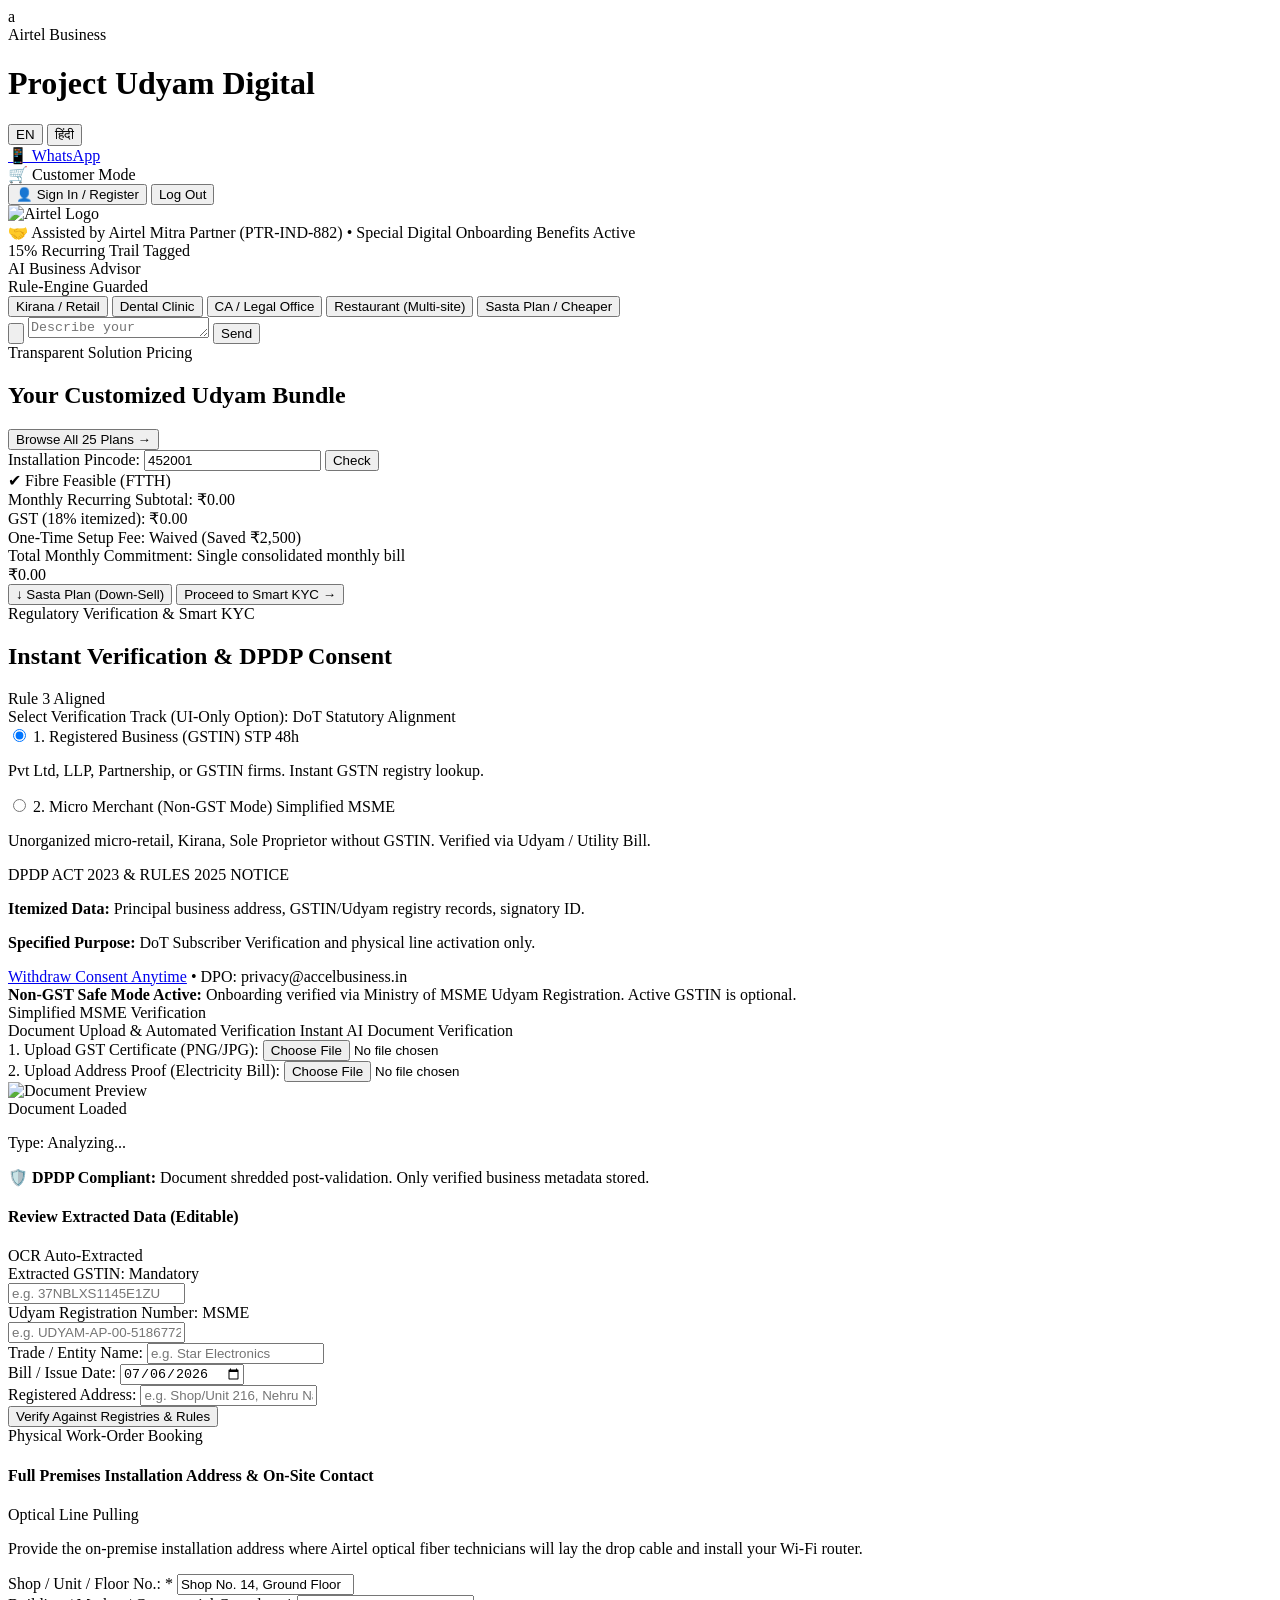
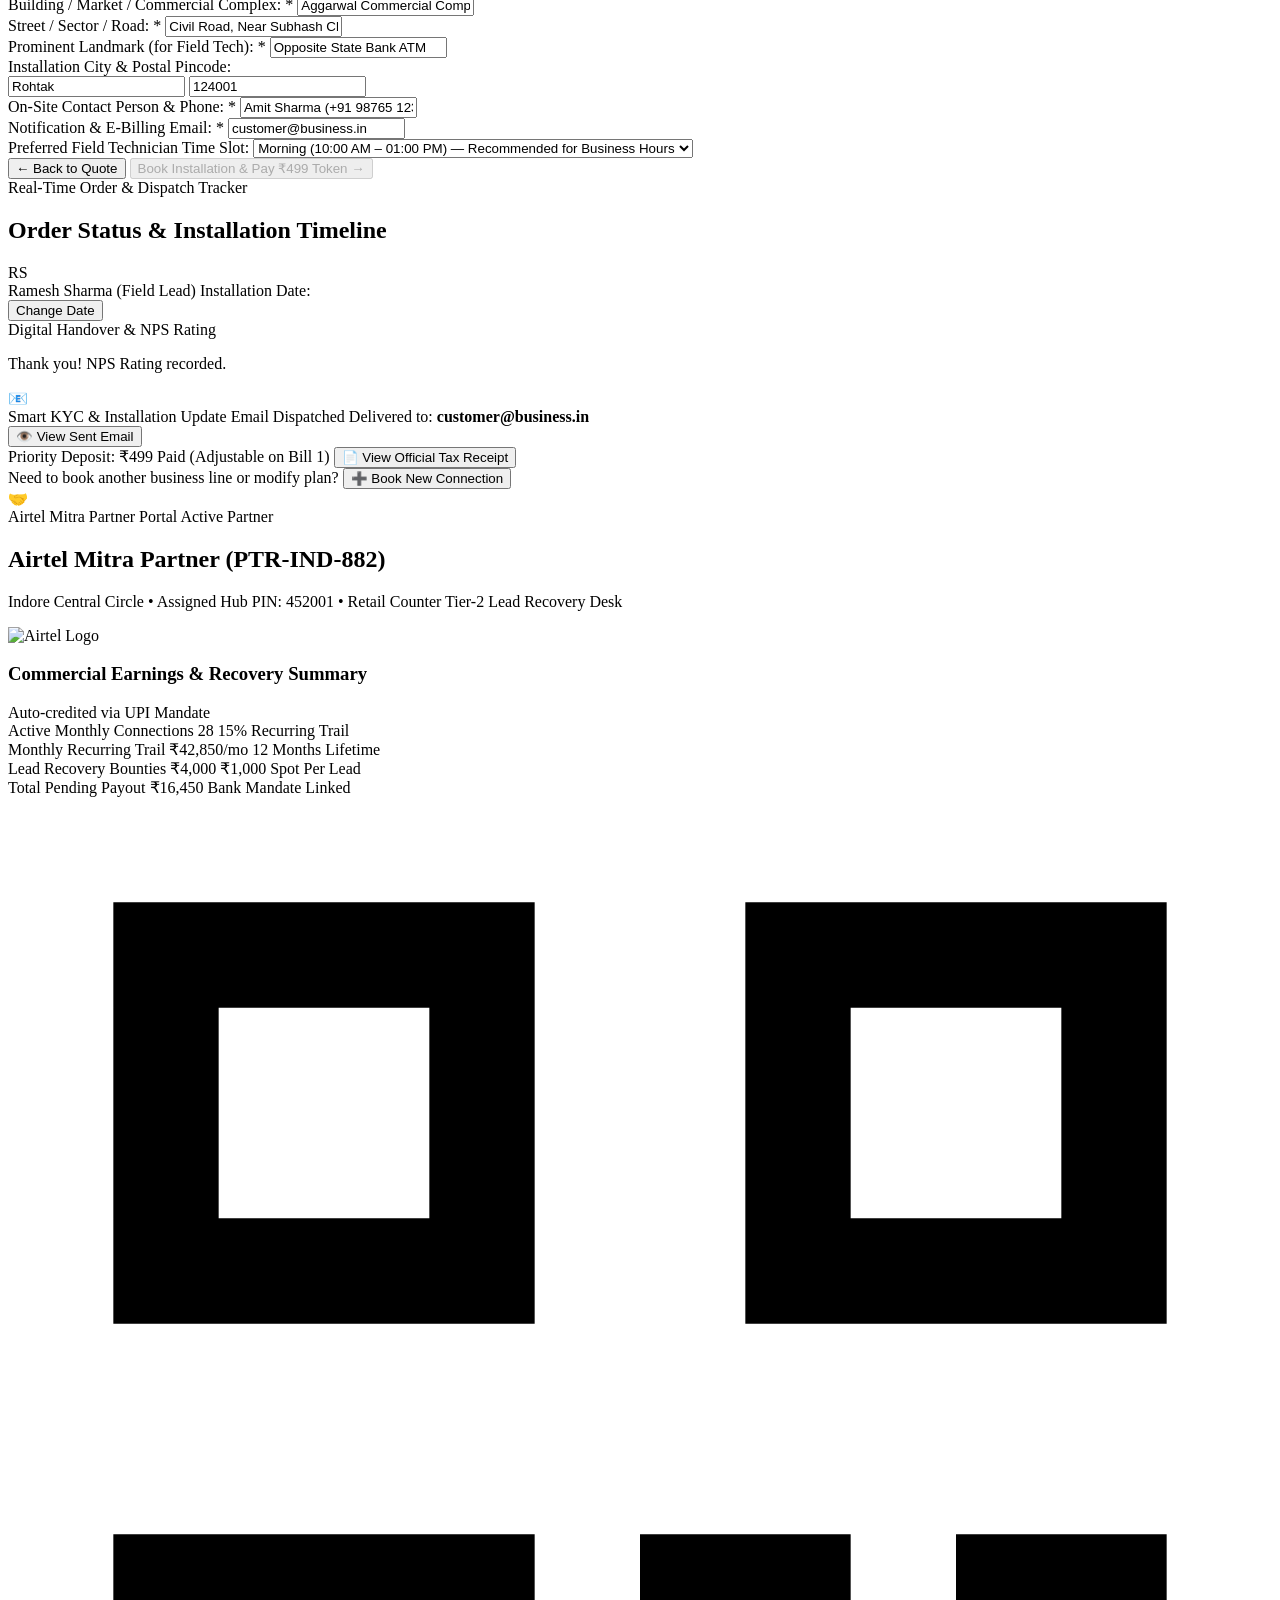
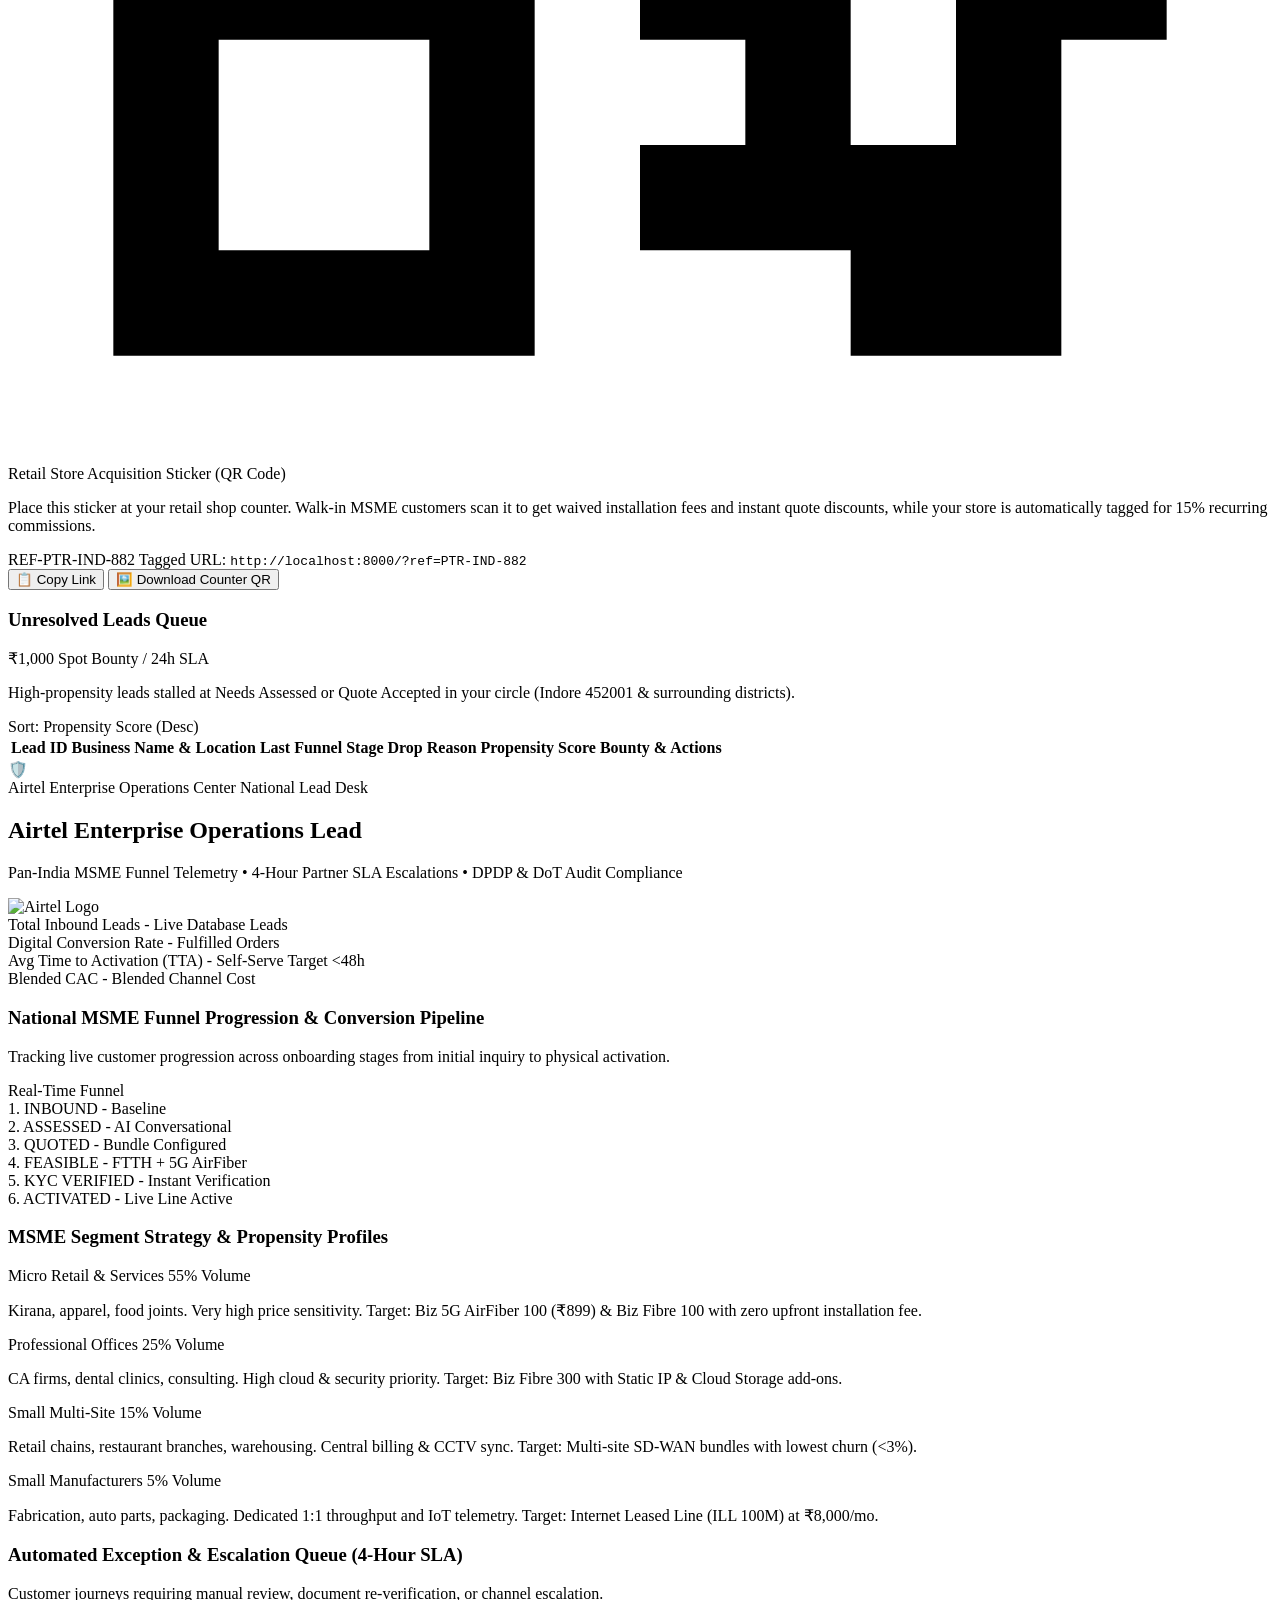
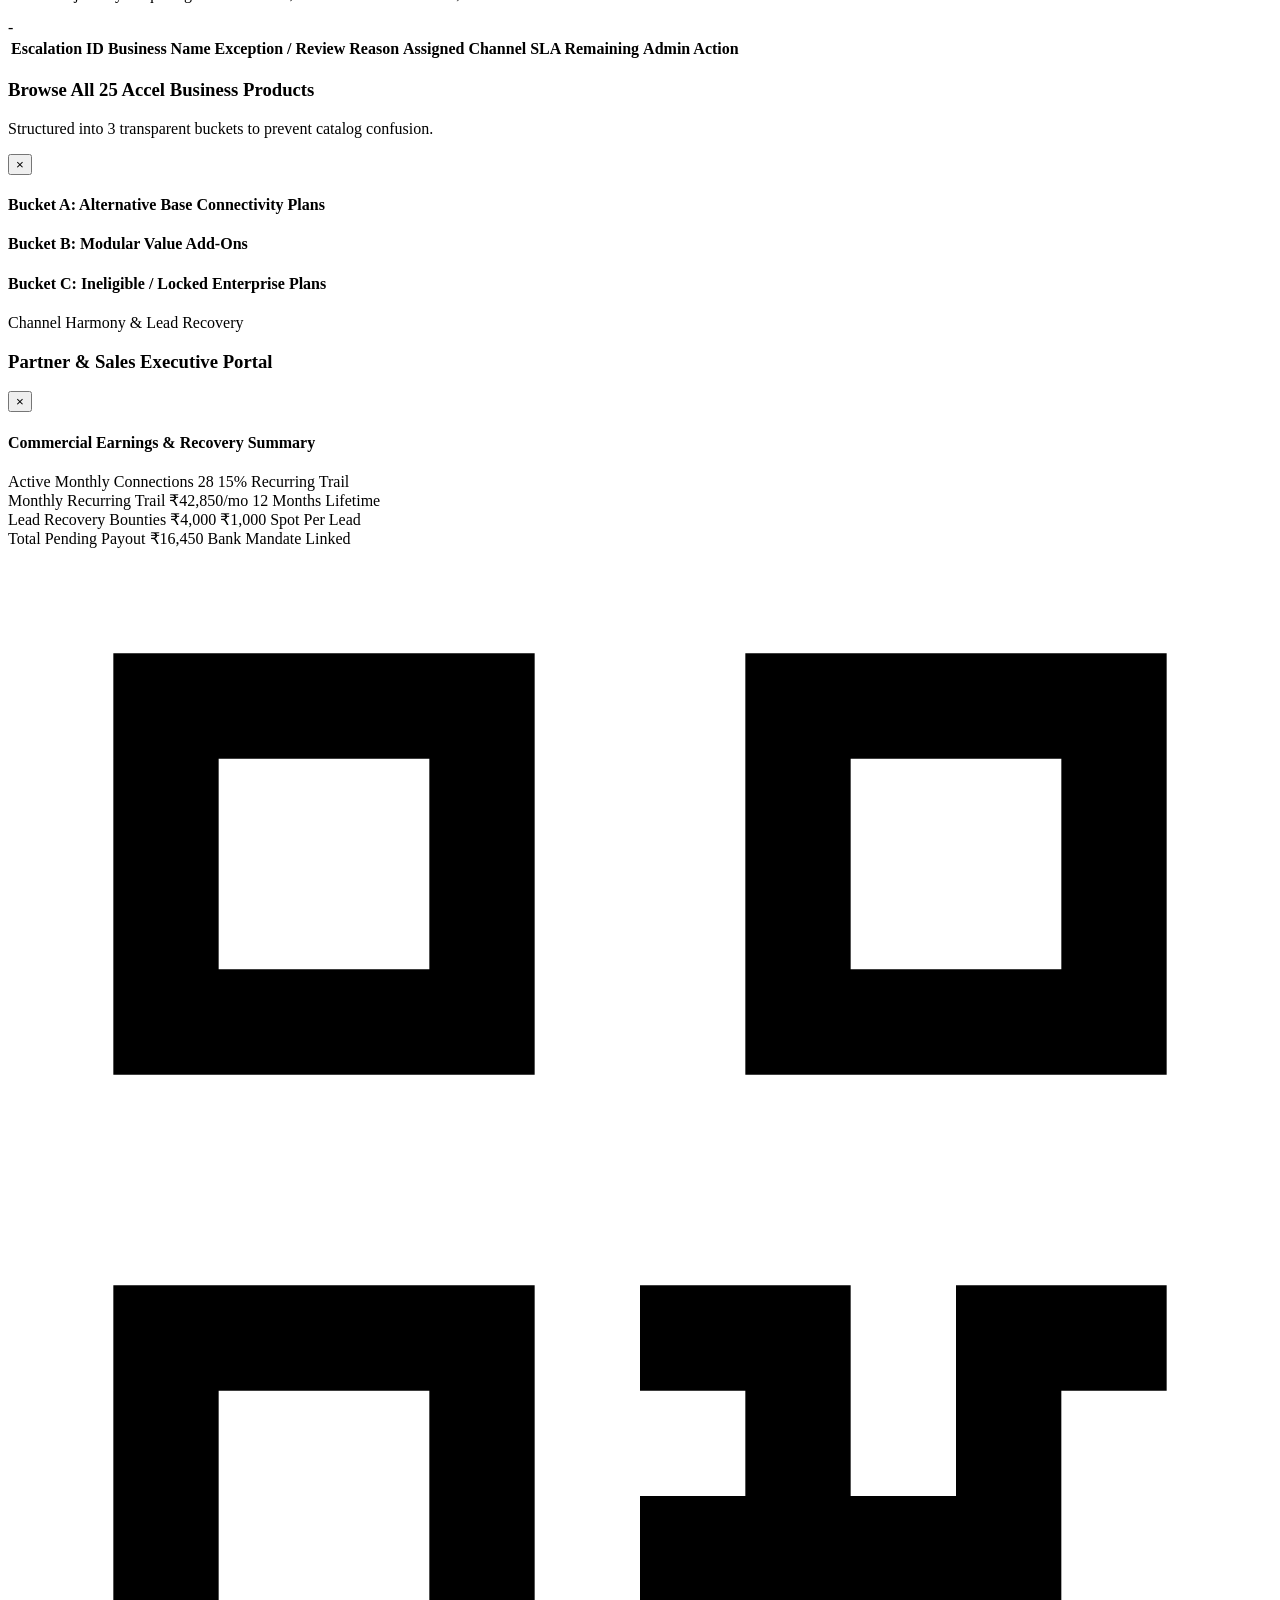
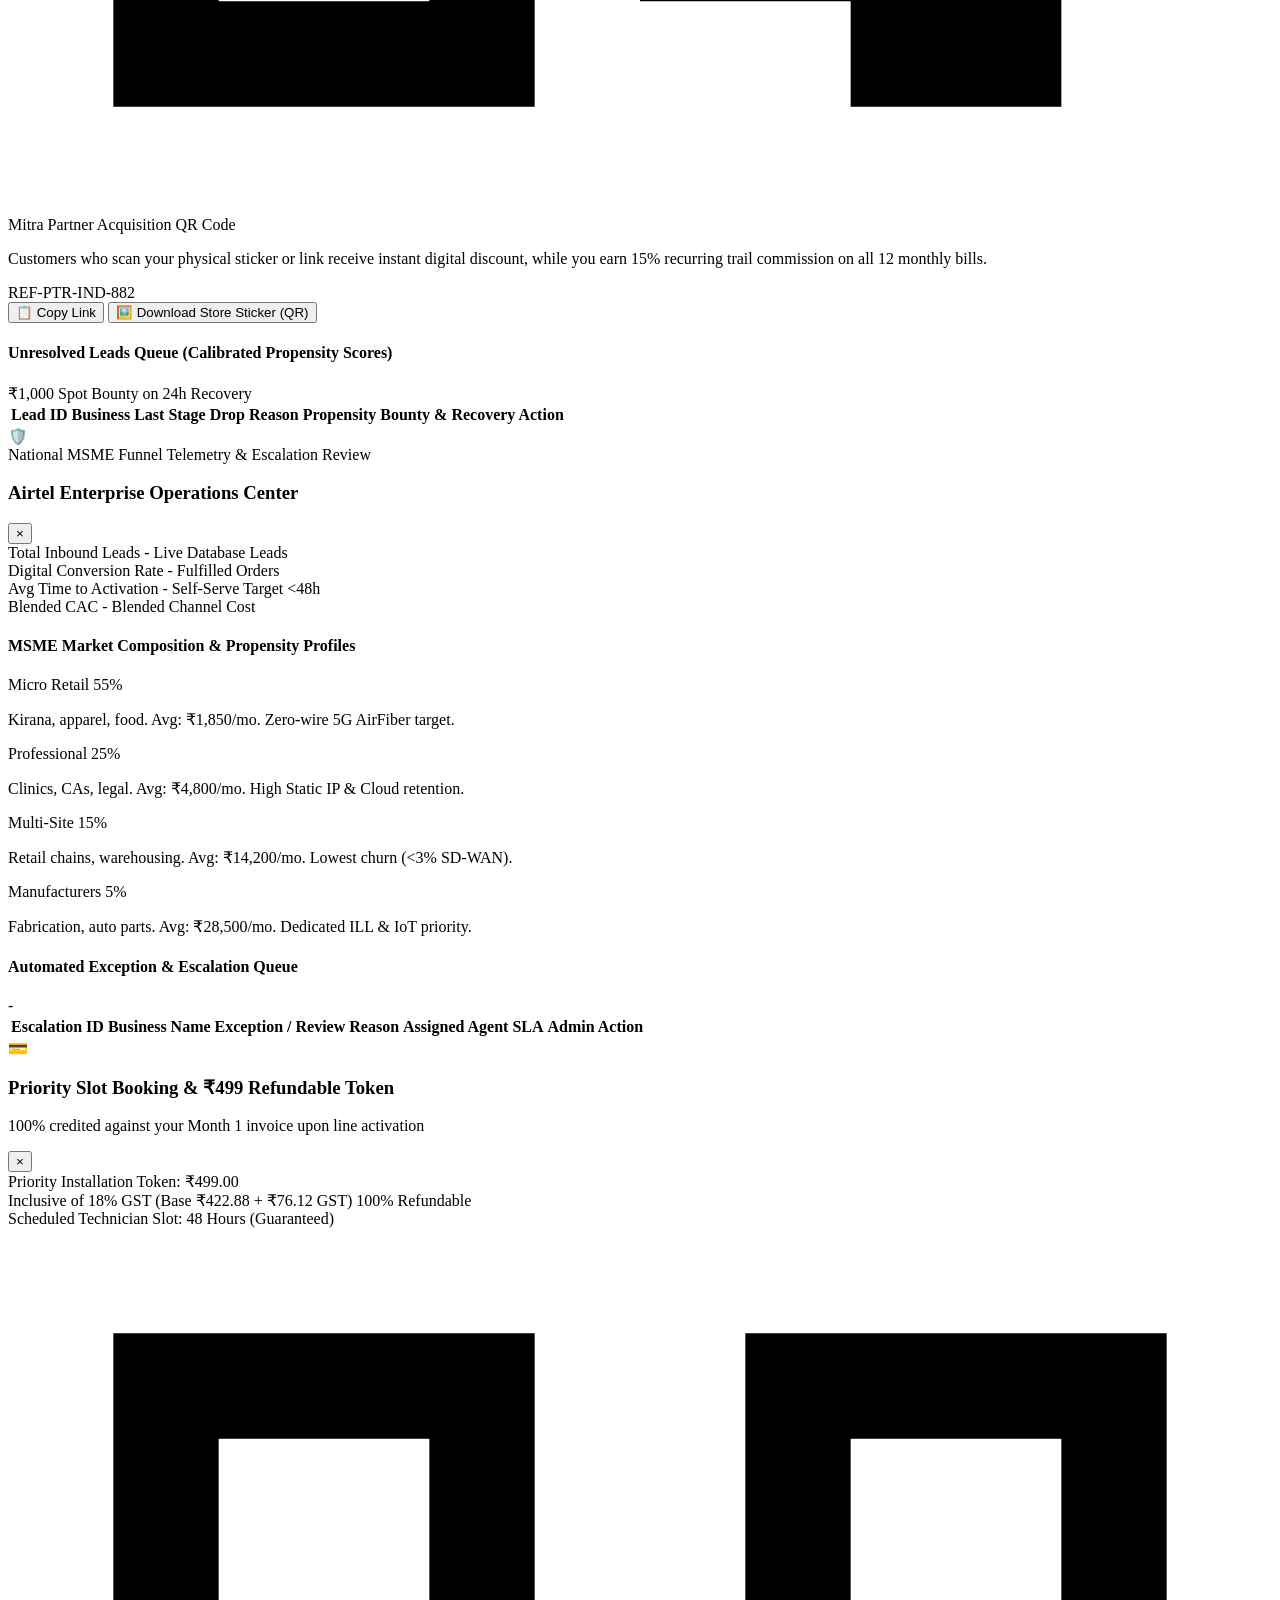
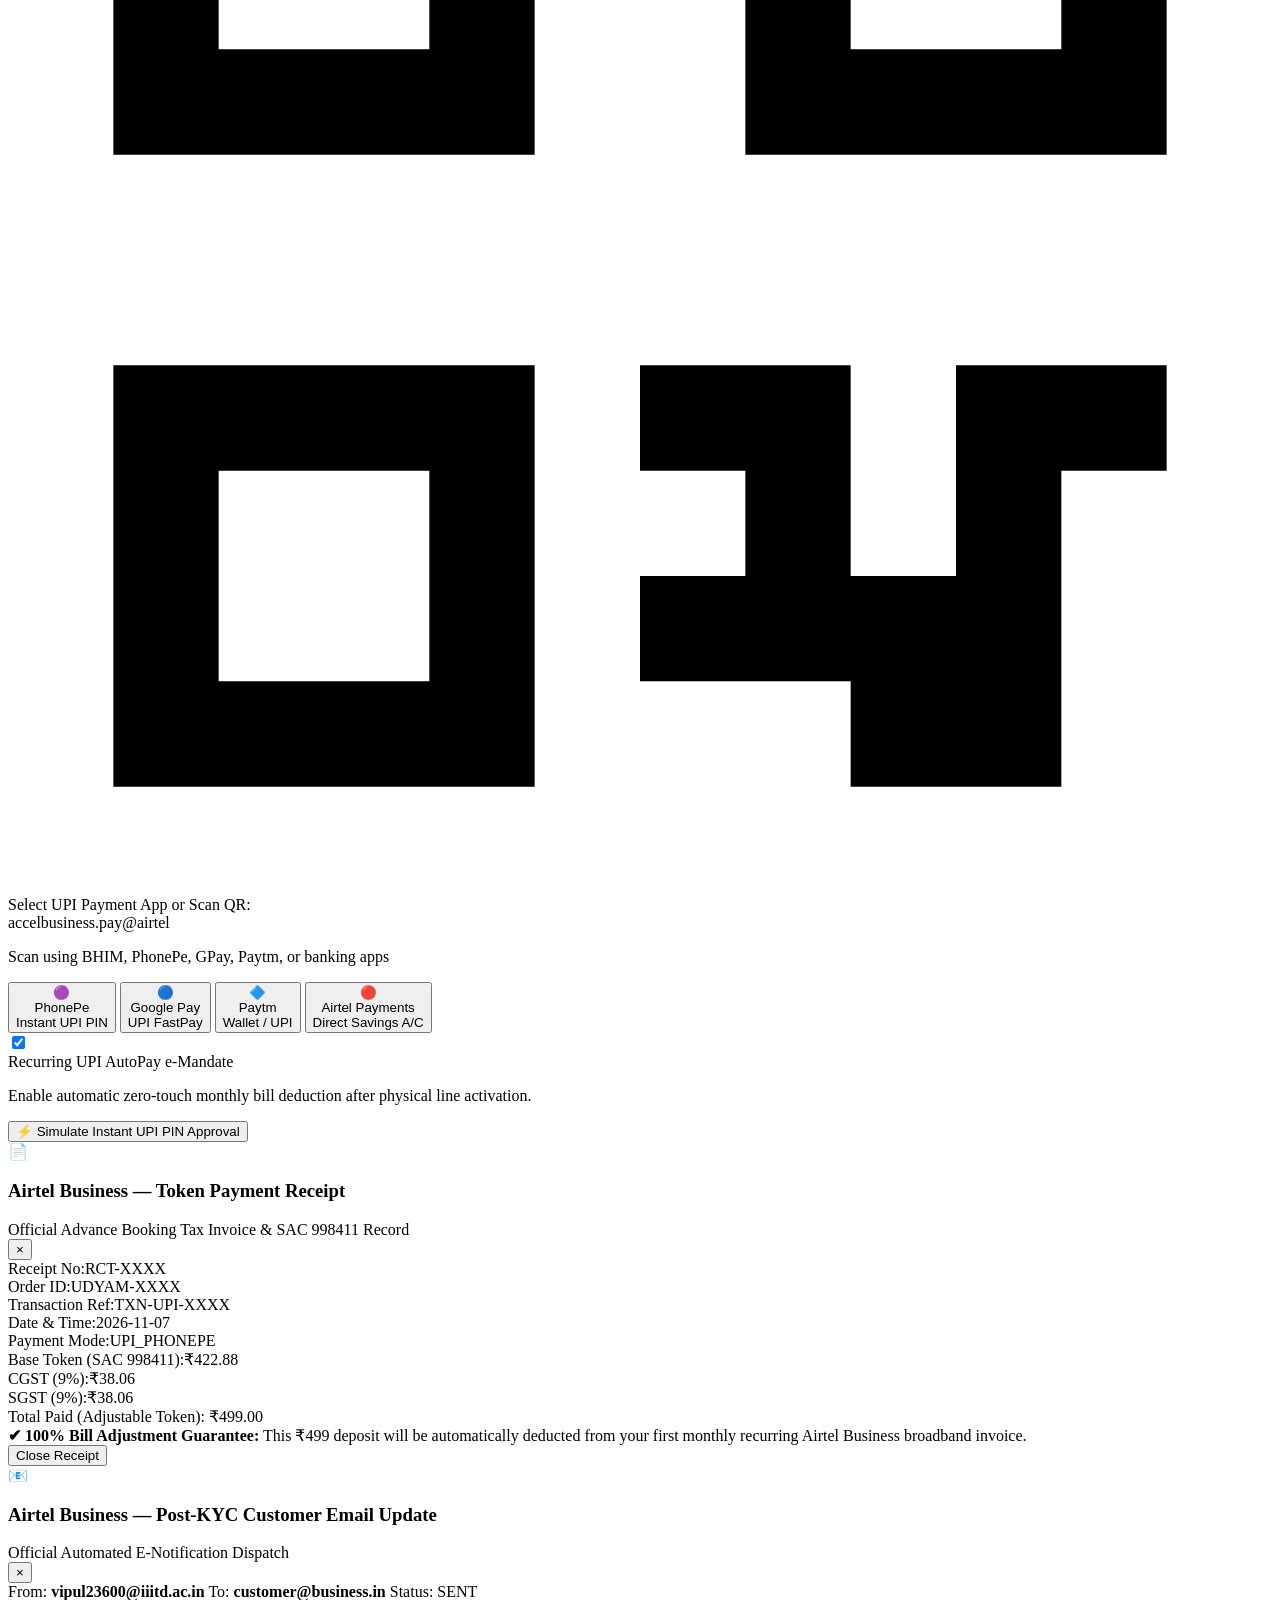
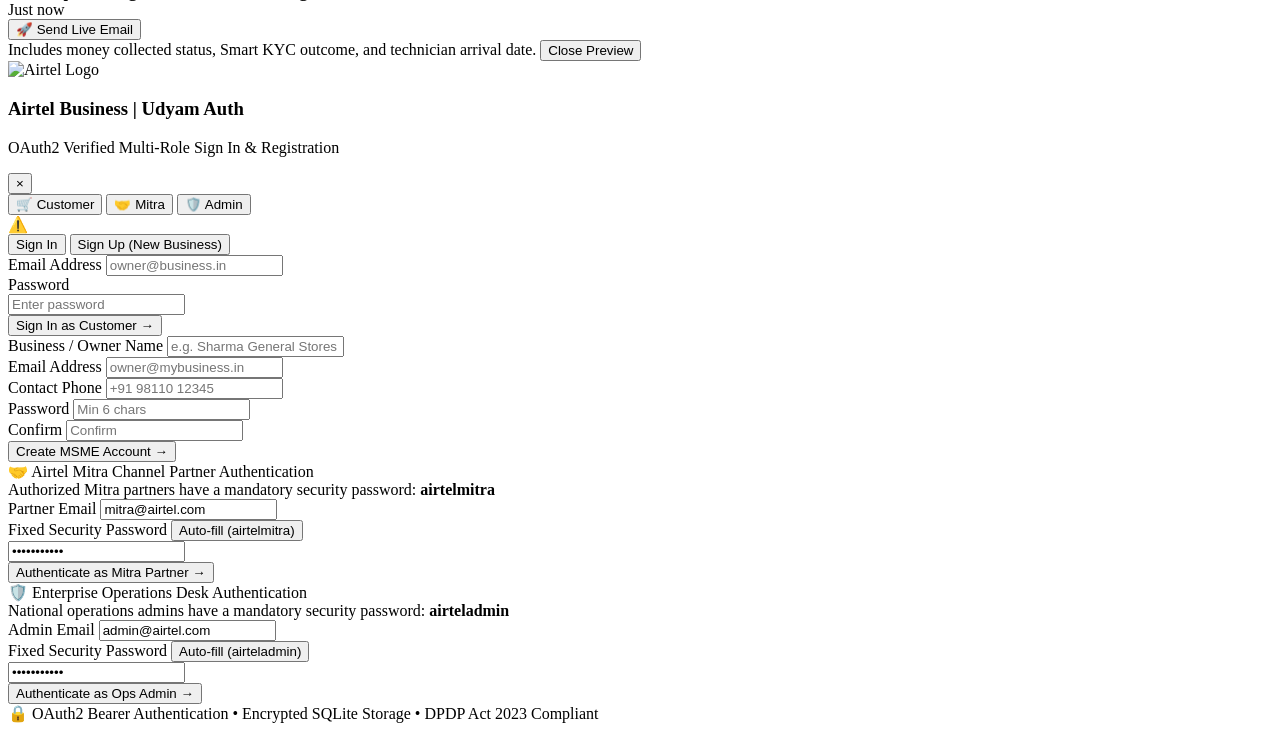
==== commit 6fa44a11: "feat: configure real email dispatch from vipul23600@iiitd.ac.in and remove pre-KYC 499 payment optio" ====
--- a/app/static/index.html
+++ b/app/static/index.html
@@ -187,15 +187,6 @@
           </div>
         </div>
 
-        <!-- ₹499 Priority Booking Model -->
-        <div class="mt-4 p-3 bg-emerald-50 border border-emerald-200 rounded-xl flex items-center justify-between text-xs">
-          <div>
-            <span class="font-bold text-emerald-900 block" id="t-token-title">Zero Risk Booking: Pay Only ₹499 Refundable Token Today</span>
-            <p class="text-emerald-700" id="t-token-sub">Balance auto-debited via UPI AutoPay only after your line is physically activated.</p>
-          </div>
-          <button id="openPaymentModalFromQuoteBtn" type="button" class="text-emerald-800 hover:text-white hover:bg-emerald-600 font-bold bg-white px-2.5 py-1 rounded-lg border border-emerald-300 transition cursor-pointer shadow-xs" id="t-token-btn">₹499 Now</button>
-        </div>
-
         <!-- Actions -->
         <div class="mt-5 flex items-center justify-between">
           <button id="downsellBtn" class="text-xs font-bold text-slate-600 hover:text-airtel-red border border-slate-300 px-3 py-2 rounded-xl transition">
@@ -1174,13 +1165,19 @@
         <button id="closeEmailModalBtn" type="button" class="text-slate-400 hover:text-white font-black text-xl">&times;</button>
       </div>
 
-      <div class="px-5 py-2.5 bg-slate-50 border-b border-slate-200 text-xs flex justify-between items-center text-slate-600">
-        <div>
-          <span>To: </span><strong id="emailModalTo" class="font-mono text-slate-900">customer@business.in</strong>
-          <span class="mx-2">&bull;</span>
+      <div class="px-5 py-2.5 bg-slate-50 border-b border-slate-200 text-xs flex flex-wrap justify-between items-center gap-2 text-slate-600">
+        <div class="flex items-center flex-wrap gap-2">
+          <span>From: </span><strong id="emailModalFrom" class="font-mono text-slate-900 bg-white border border-slate-200 px-1.5 py-0.5 rounded">vipul23600@iiitd.ac.in</strong>
+          <span>To: </span><strong id="emailModalTo" class="font-mono text-slate-900 bg-white border border-slate-200 px-1.5 py-0.5 rounded">customer@business.in</strong>
           <span>Status: </span><span id="emailModalStatus" class="font-bold text-emerald-700 bg-emerald-100 px-2 py-0.5 rounded text-[10px]">SENT</span>
         </div>
-        <div class="text-[11px] text-slate-500" id="emailModalDate">Just now</div>
+        <div class="flex items-center space-x-2">
+          <div class="text-[11px] text-slate-500" id="emailModalDate">Just now</div>
+          <button id="sendLiveTestEmailBtn" type="button" class="bg-airtel-red hover:bg-airtel-dark text-white font-bold text-[10px] px-2.5 py-1 rounded-md transition shadow-2xs flex items-center space-x-1" title="Trigger real SMTP delivery via vipul23600@iiitd.ac.in">
+            <span>🚀</span>
+            <span>Send Live Email</span>
+          </button>
+        </div>
       </div>
 
       <div class="flex-1 overflow-y-auto p-4 bg-slate-100">
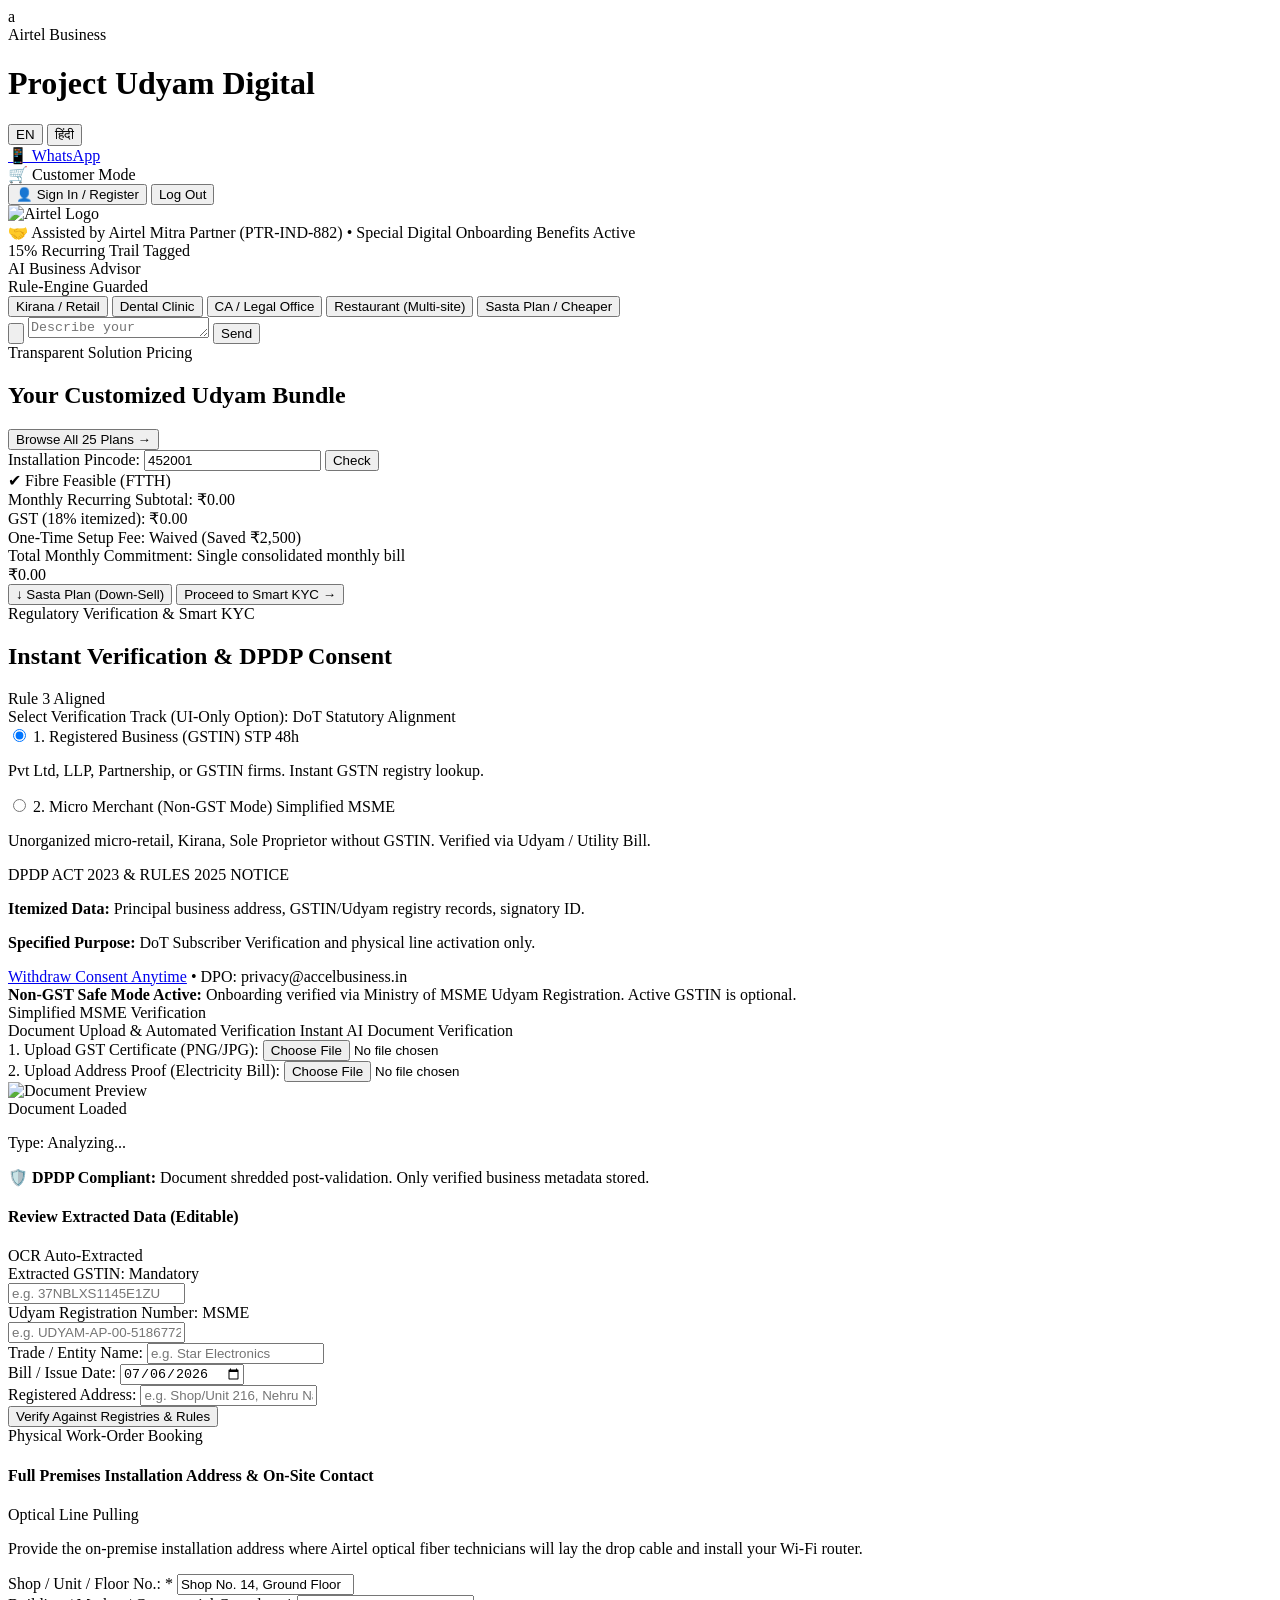
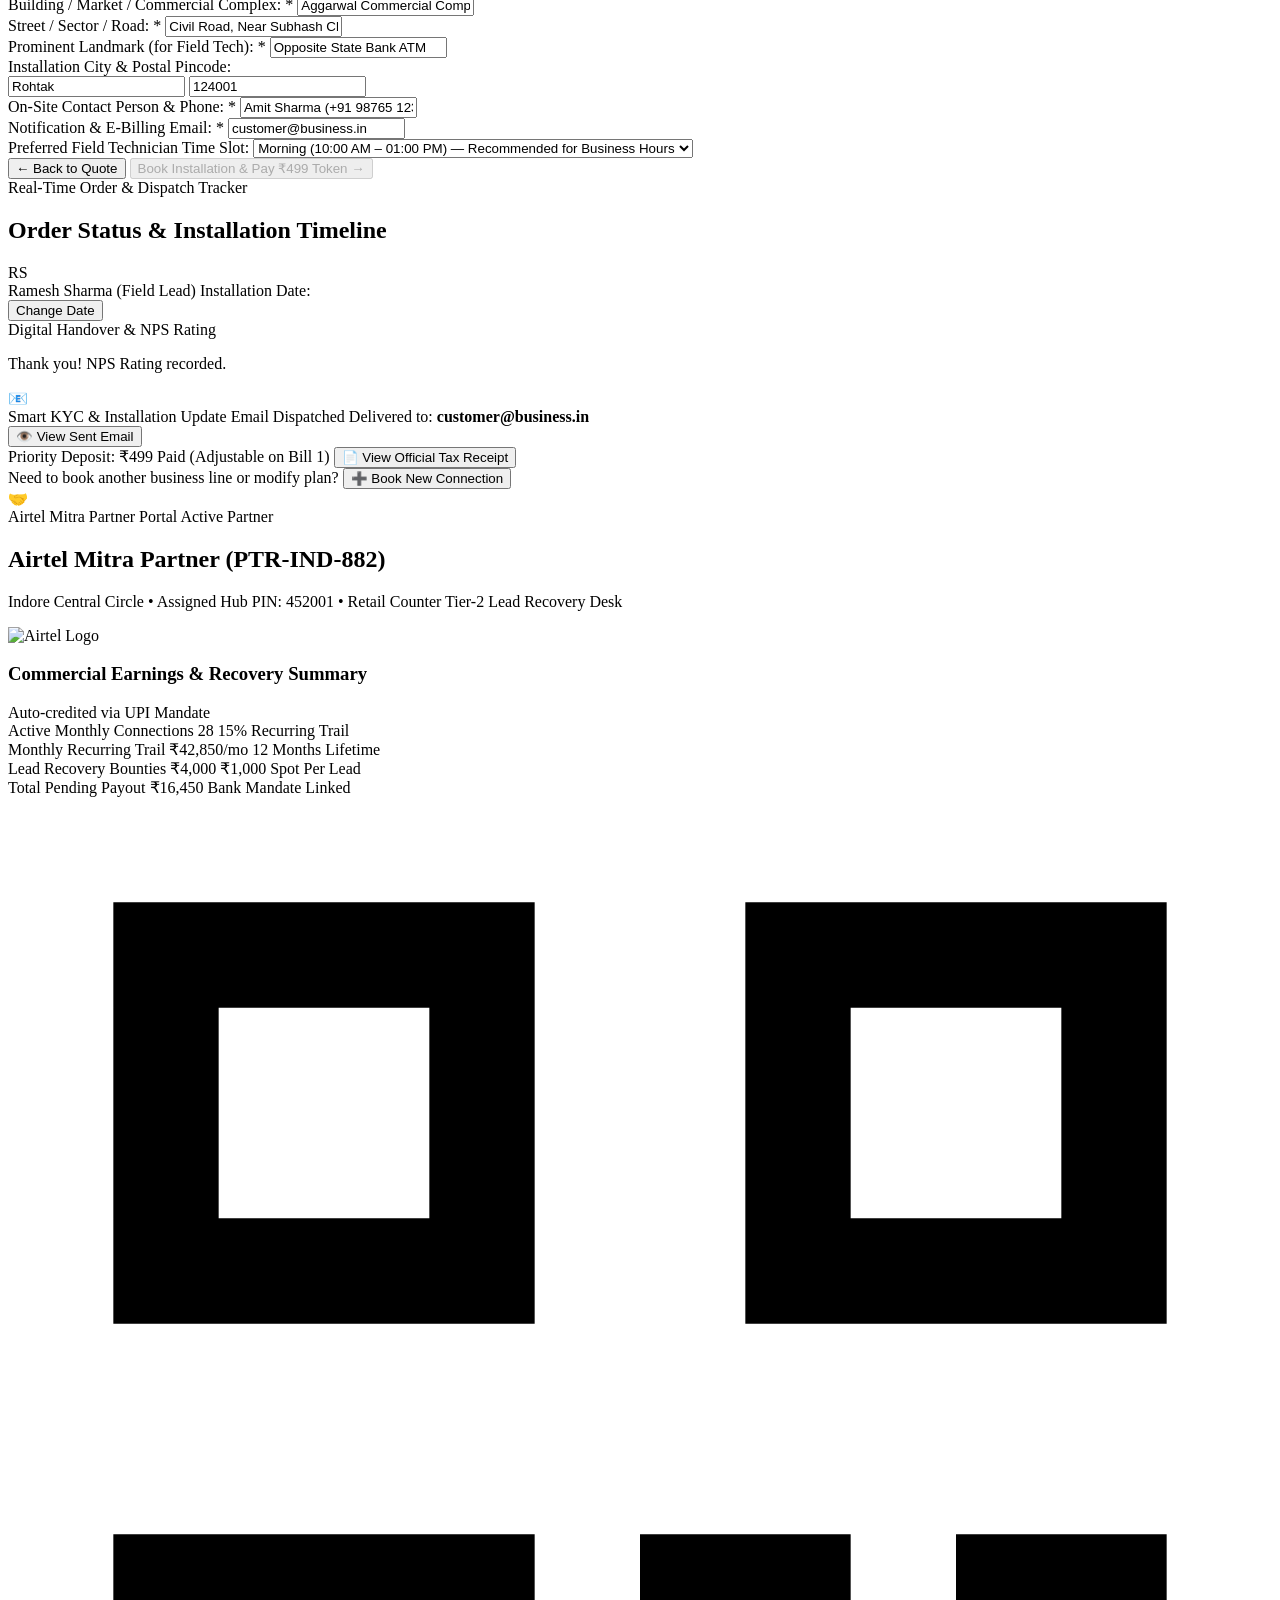
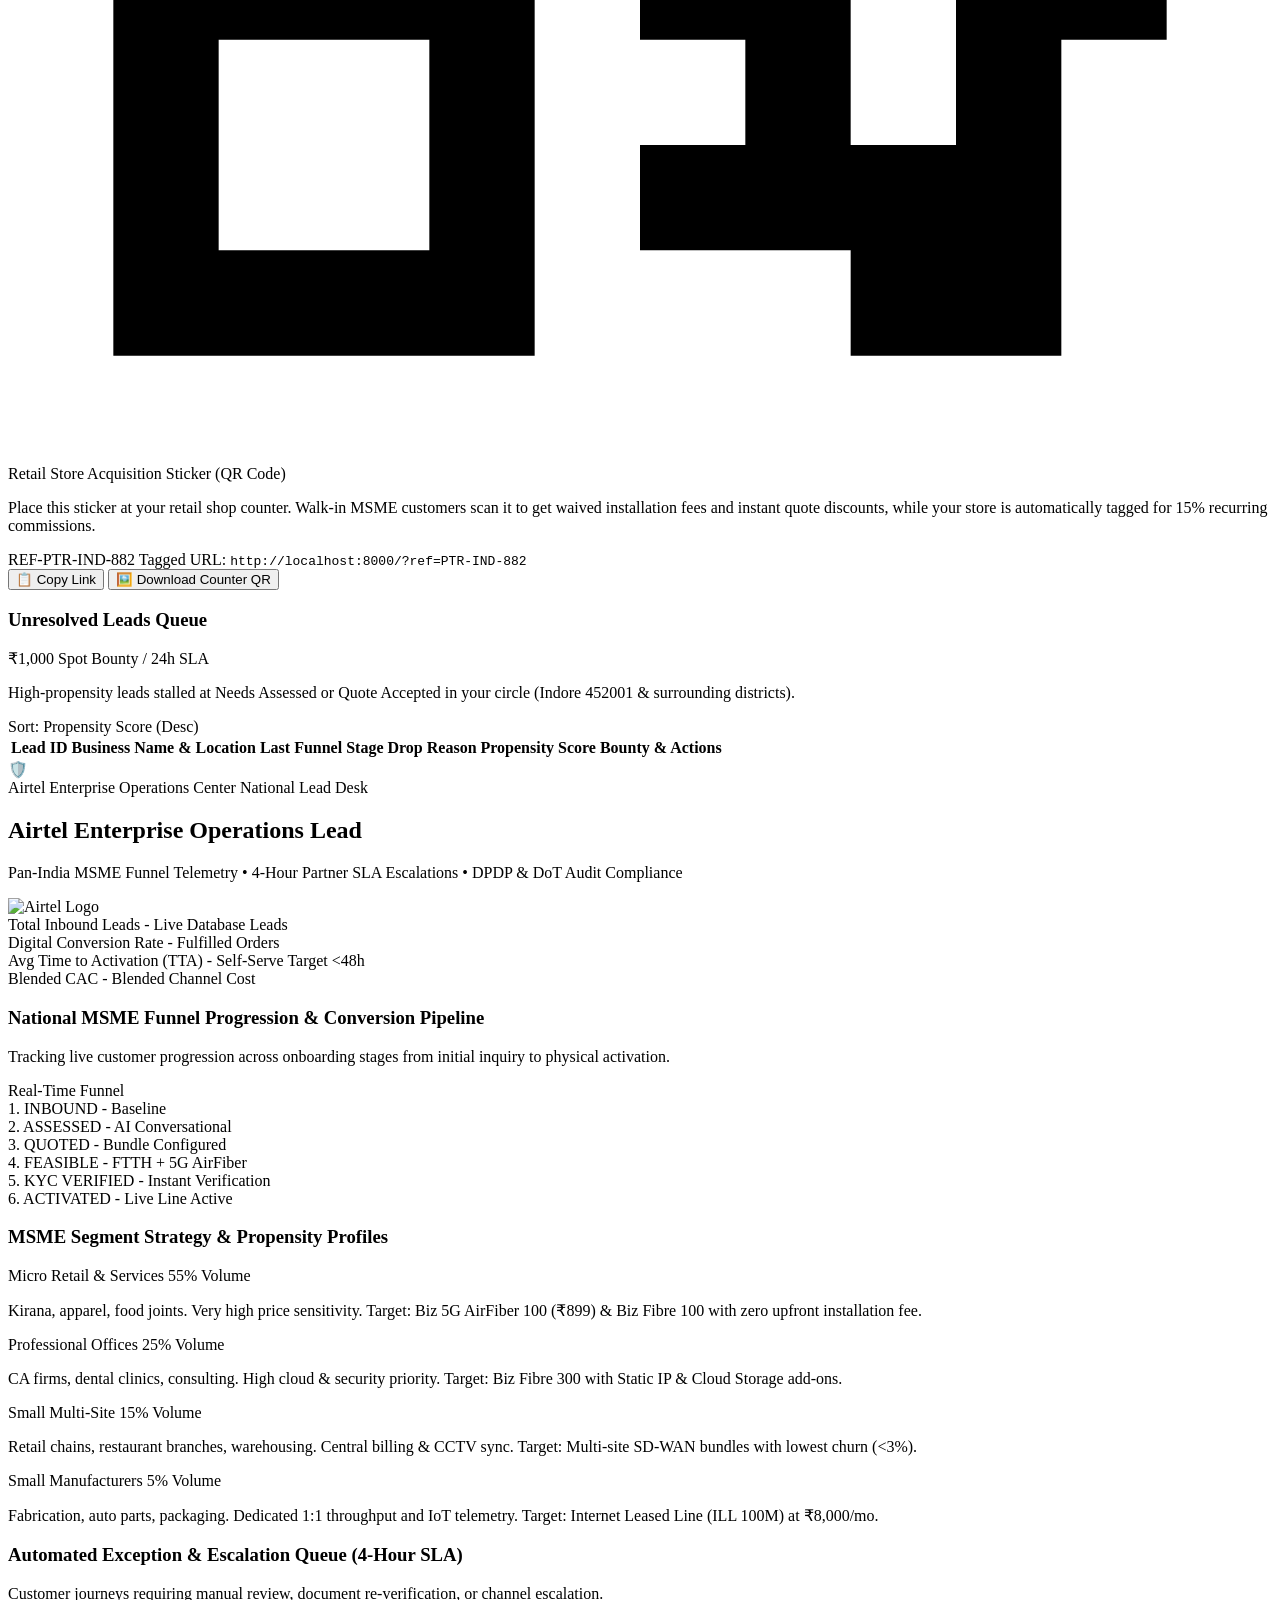
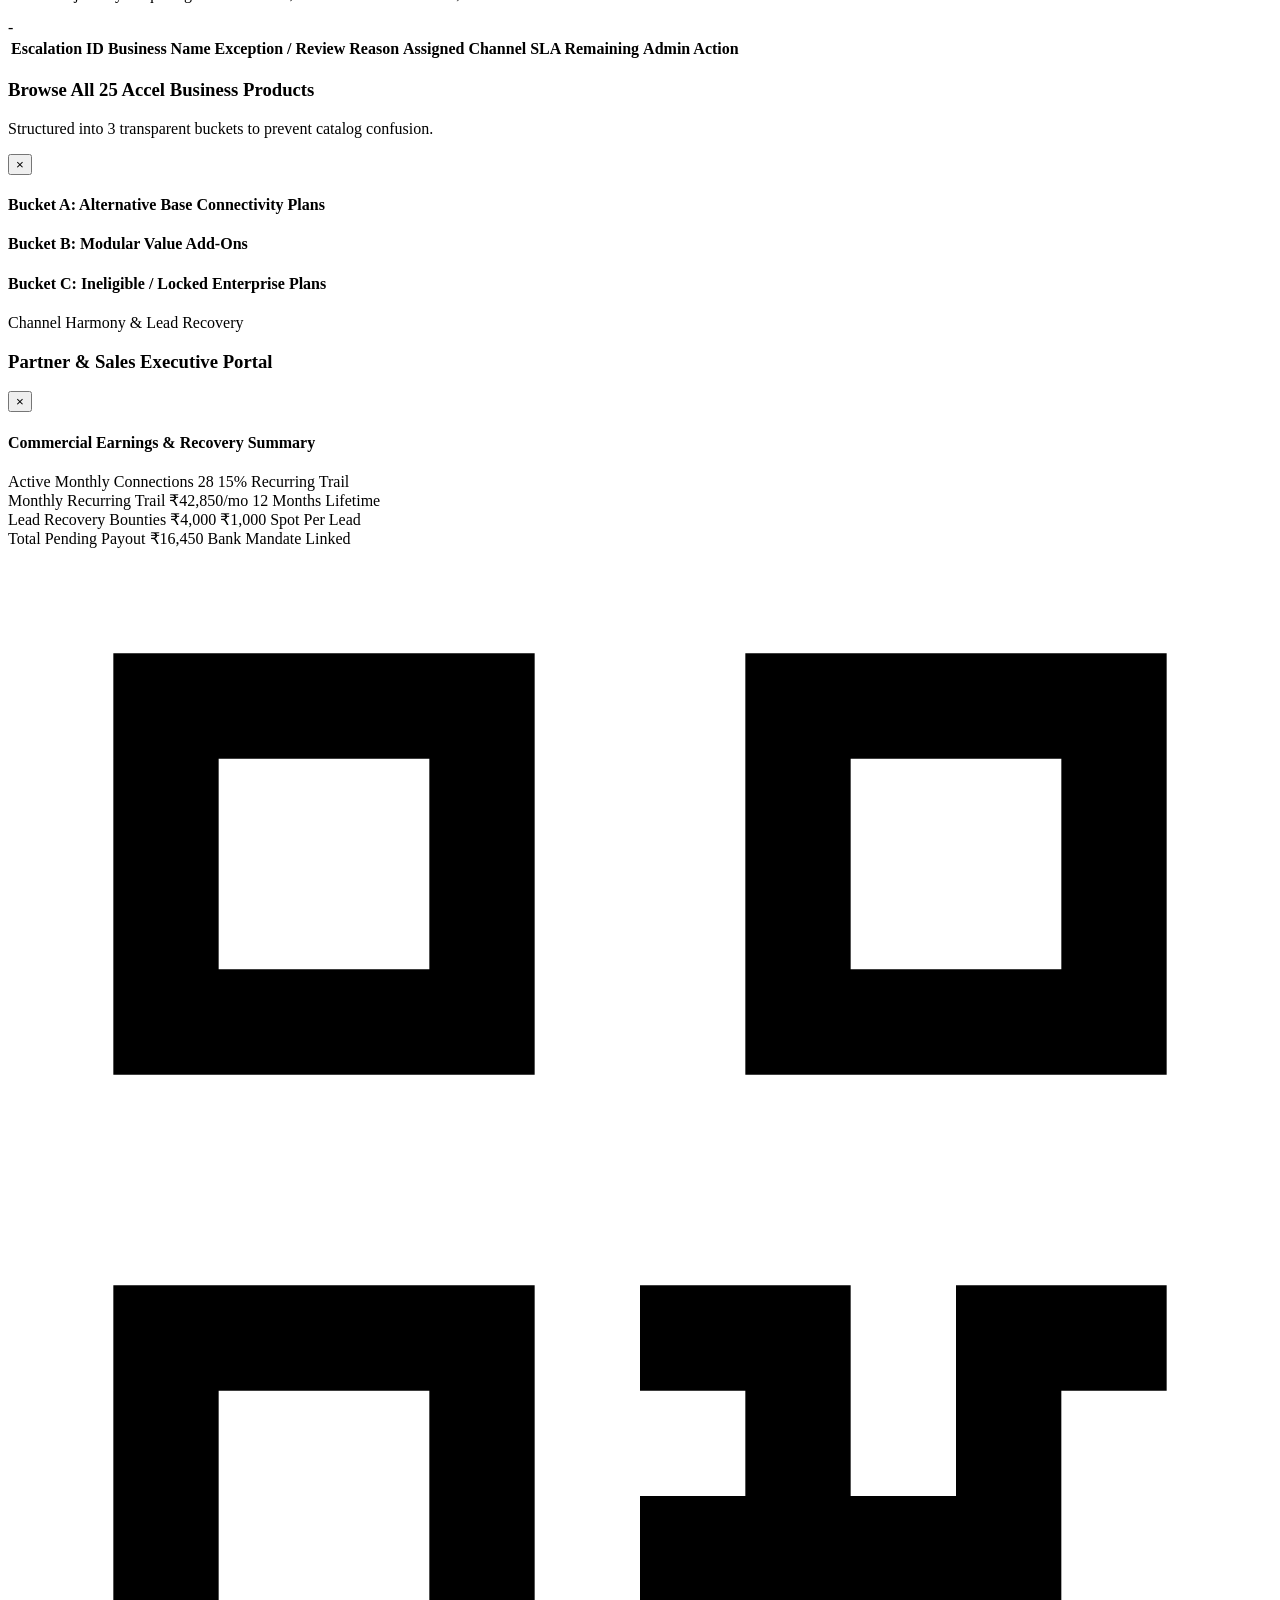
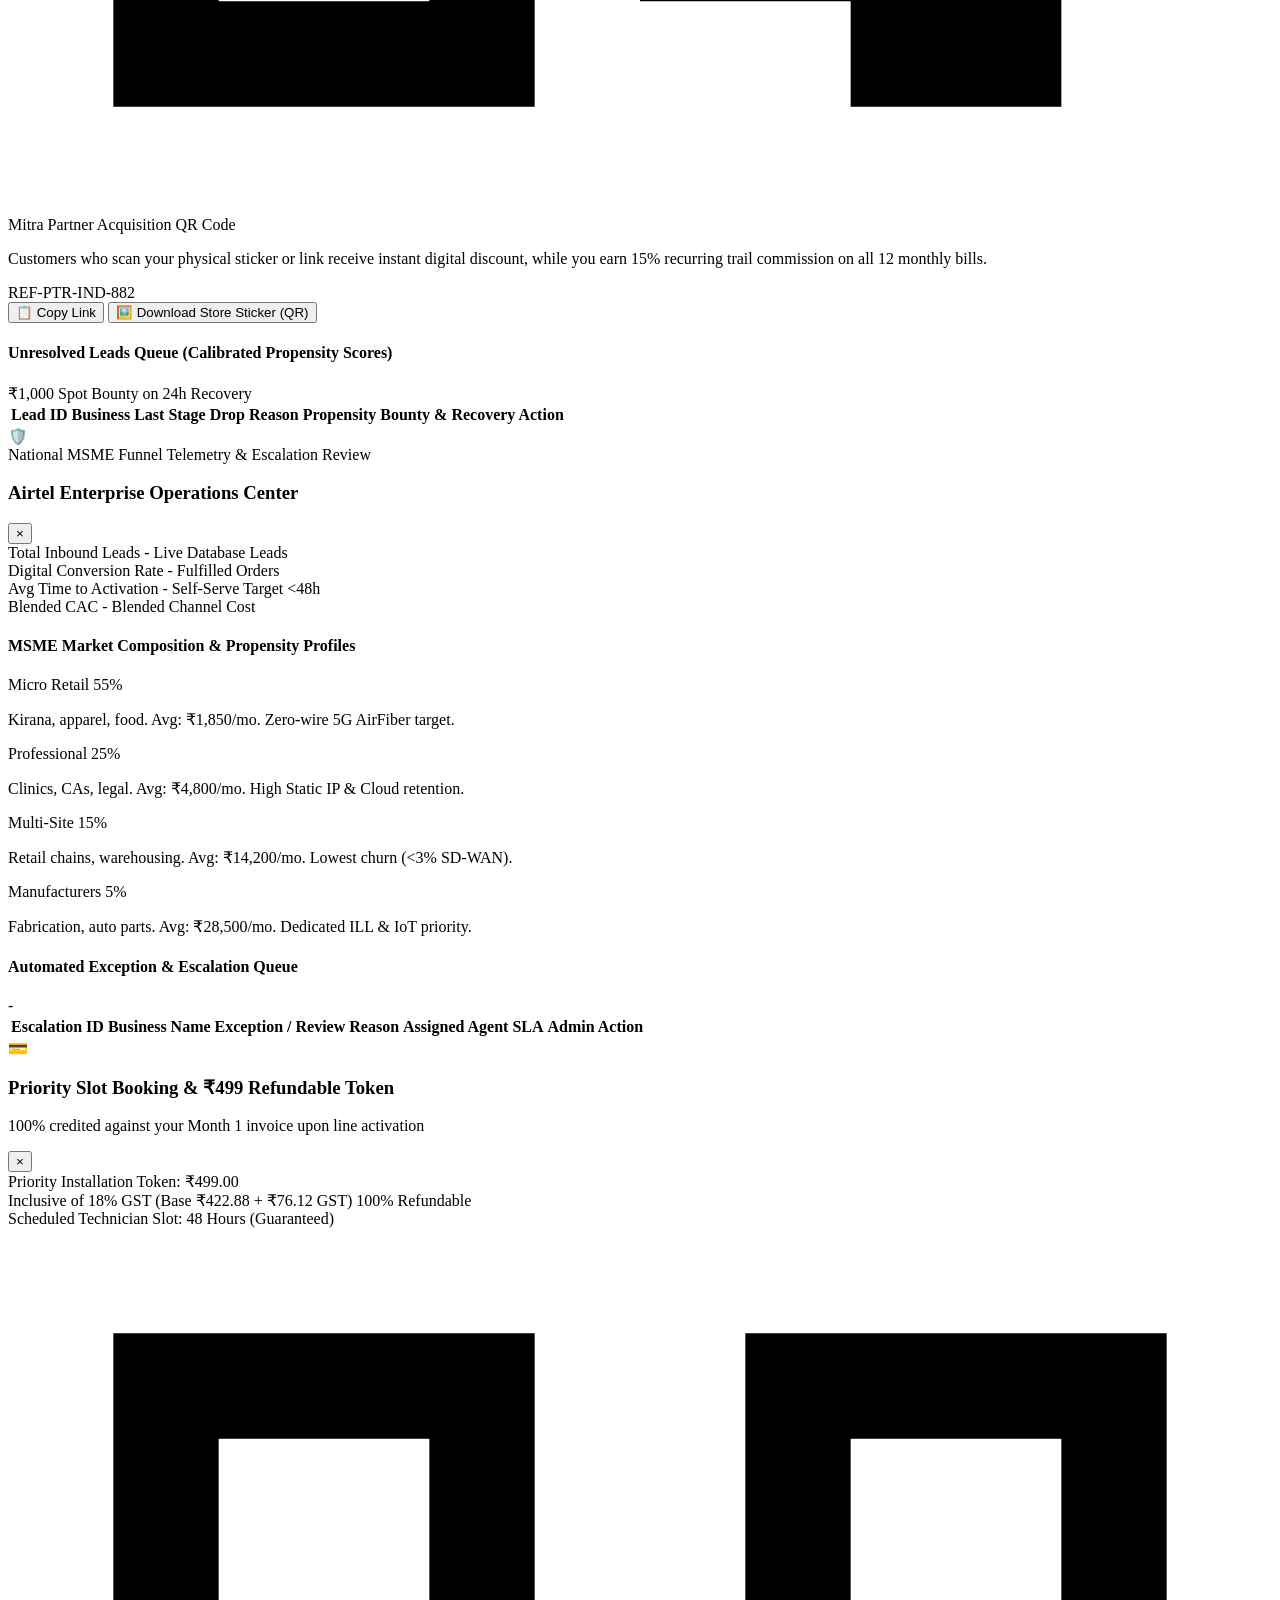
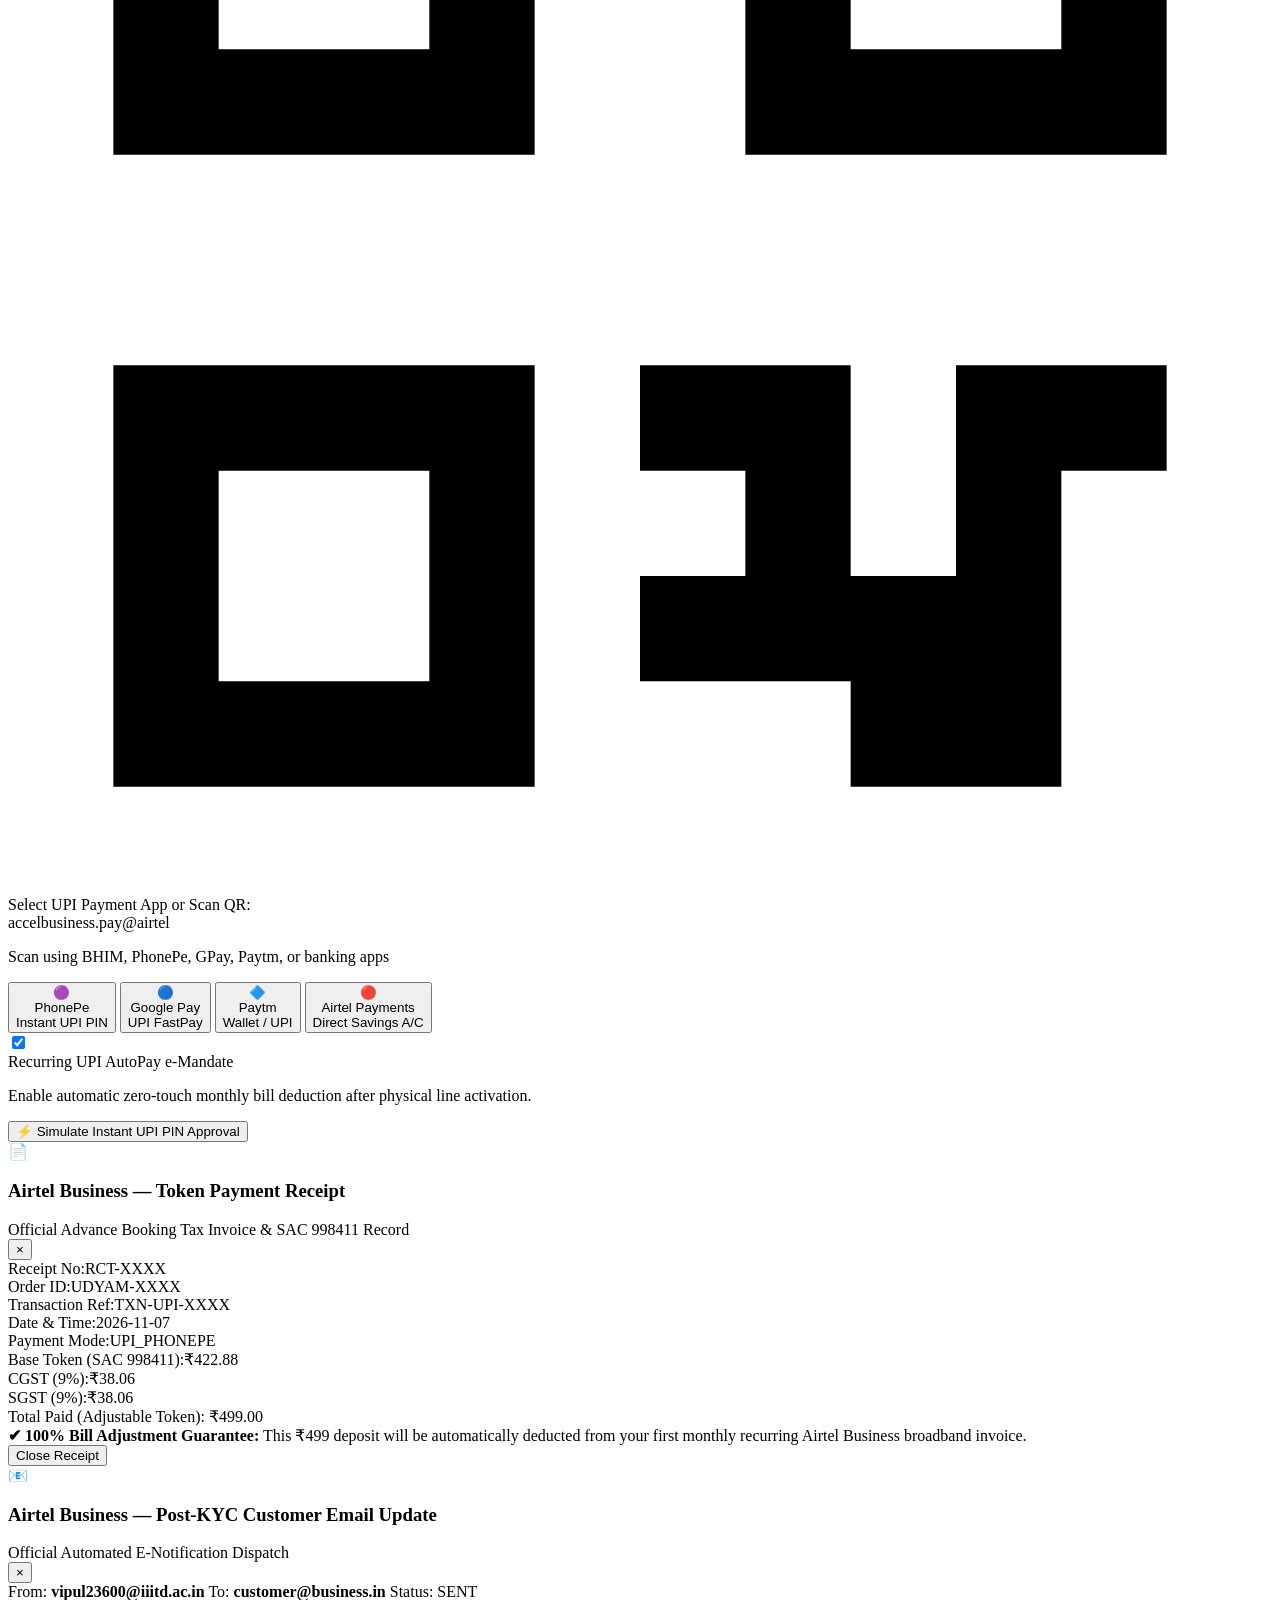
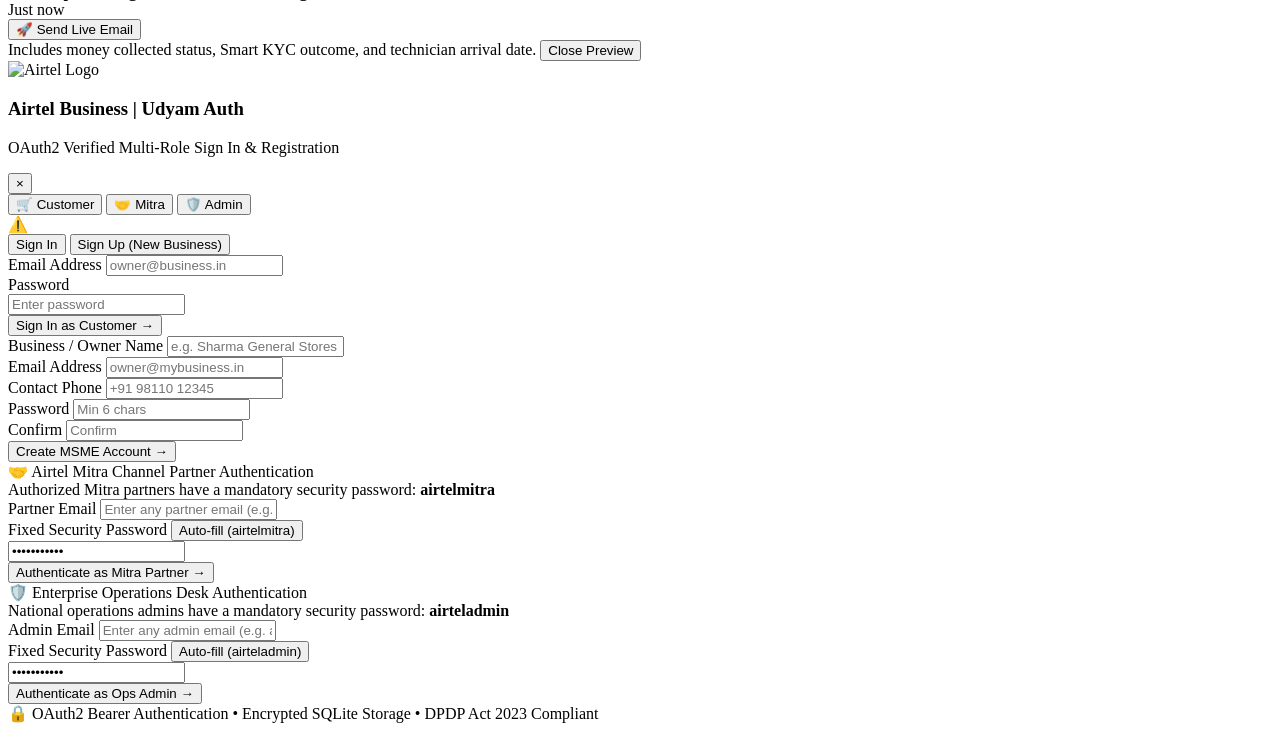
==== commit c9788e22: "fix: filter out paid token leads from Mitra feed and allow arbitrary emails for Mitra and Admin logi" ====
--- a/app/static/index.html
+++ b/app/static/index.html
@@ -1306,7 +1306,7 @@
           <form id="mitraLoginForm" action="javascript:void(0);" method="post" class="space-y-3" onsubmit="event.preventDefault(); window.submitMitraLogin(); return false;">
             <div>
               <label class="block text-[11px] font-bold text-slate-700 uppercase tracking-wider mb-1">Partner Email</label>
-              <input type="email" id="loginMitraEmail" required value="mitra@airtel.com" onkeydown="if(event.key==='Enter'){event.preventDefault(); window.submitMitraLogin();}" class="w-full text-xs border border-slate-300 rounded-xl px-3 py-2 focus:outline-none focus:border-amber-500 focus:ring-1 focus:ring-amber-500">
+              <input type="email" id="loginMitraEmail" required placeholder="Enter any partner email (e.g. yourname@domain.com)" onkeydown="if(event.key==='Enter'){event.preventDefault(); window.submitMitraLogin();}" class="w-full text-xs border border-slate-300 rounded-xl px-3 py-2 focus:outline-none focus:border-amber-500 focus:ring-1 focus:ring-amber-500">
             </div>
             <div>
               <div class="flex items-center justify-between mb-1">
@@ -1337,7 +1337,7 @@
           <form id="adminLoginForm" action="javascript:void(0);" method="post" class="space-y-3" onsubmit="event.preventDefault(); window.submitAdminLogin(); return false;">
             <div>
               <label class="block text-[11px] font-bold text-slate-700 uppercase tracking-wider mb-1">Admin Email</label>
-              <input type="email" id="loginAdminEmail" required value="admin@airtel.com" onkeydown="if(event.key==='Enter'){event.preventDefault(); window.submitAdminLogin();}" class="w-full text-xs border border-slate-300 rounded-xl px-3 py-2 focus:outline-none focus:border-purple-600 focus:ring-1 focus:ring-purple-600">
+              <input type="email" id="loginAdminEmail" required placeholder="Enter any admin email (e.g. admin@domain.com)" onkeydown="if(event.key==='Enter'){event.preventDefault(); window.submitAdminLogin();}" class="w-full text-xs border border-slate-300 rounded-xl px-3 py-2 focus:outline-none focus:border-purple-600 focus:ring-1 focus:ring-purple-600">
             </div>
             <div>
               <div class="flex items-center justify-between mb-1">
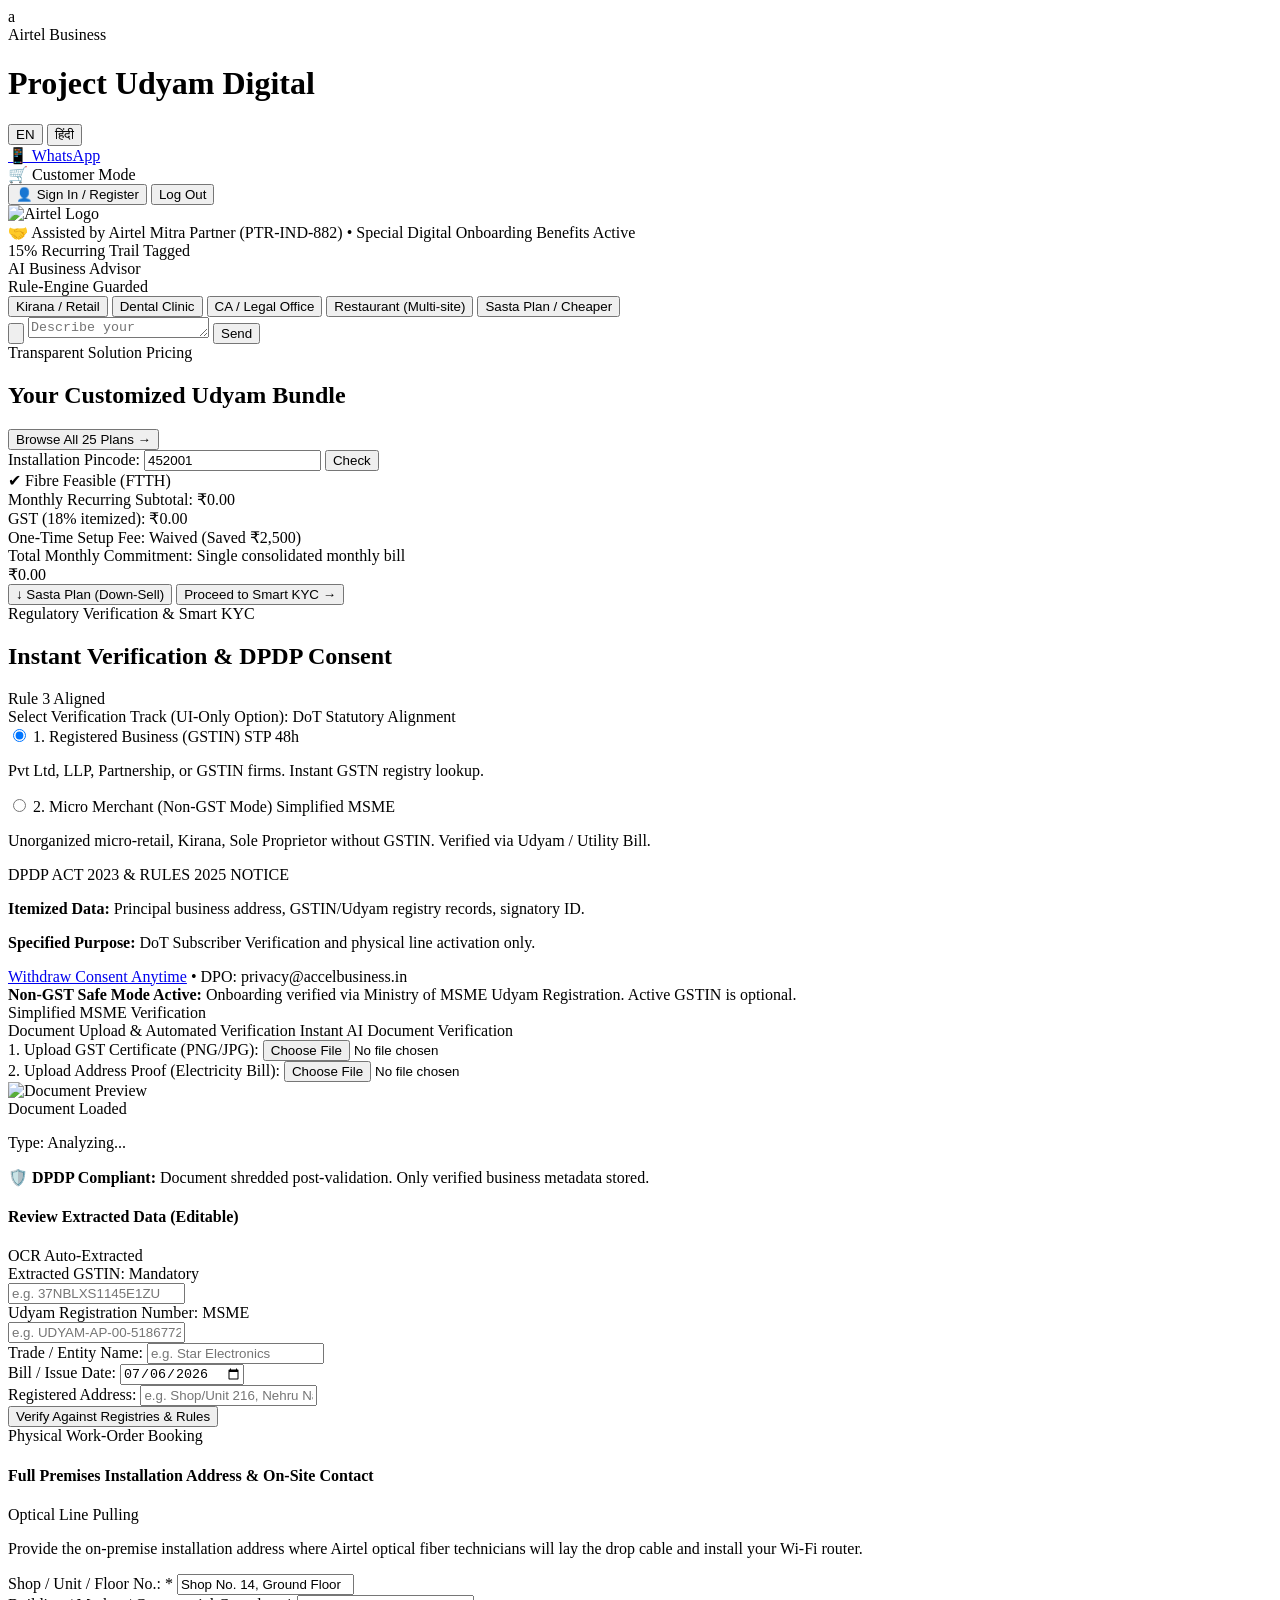
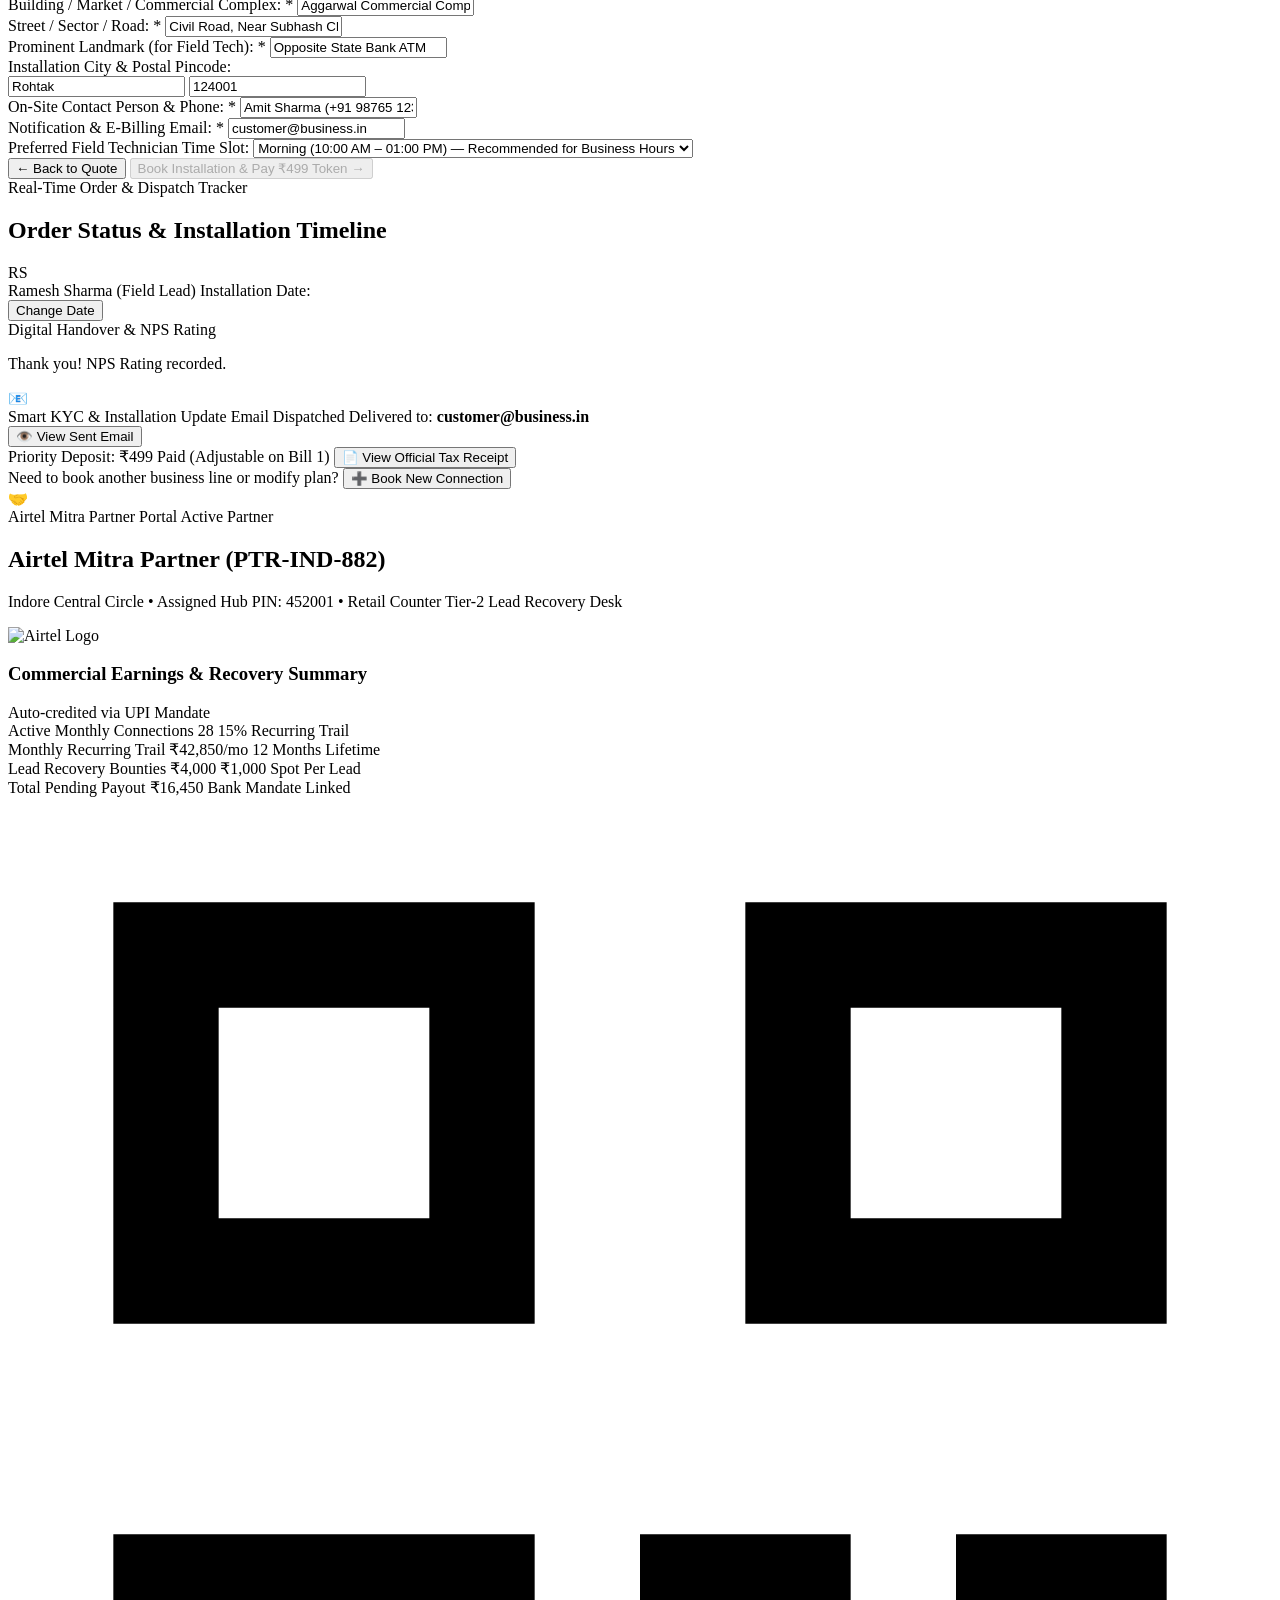
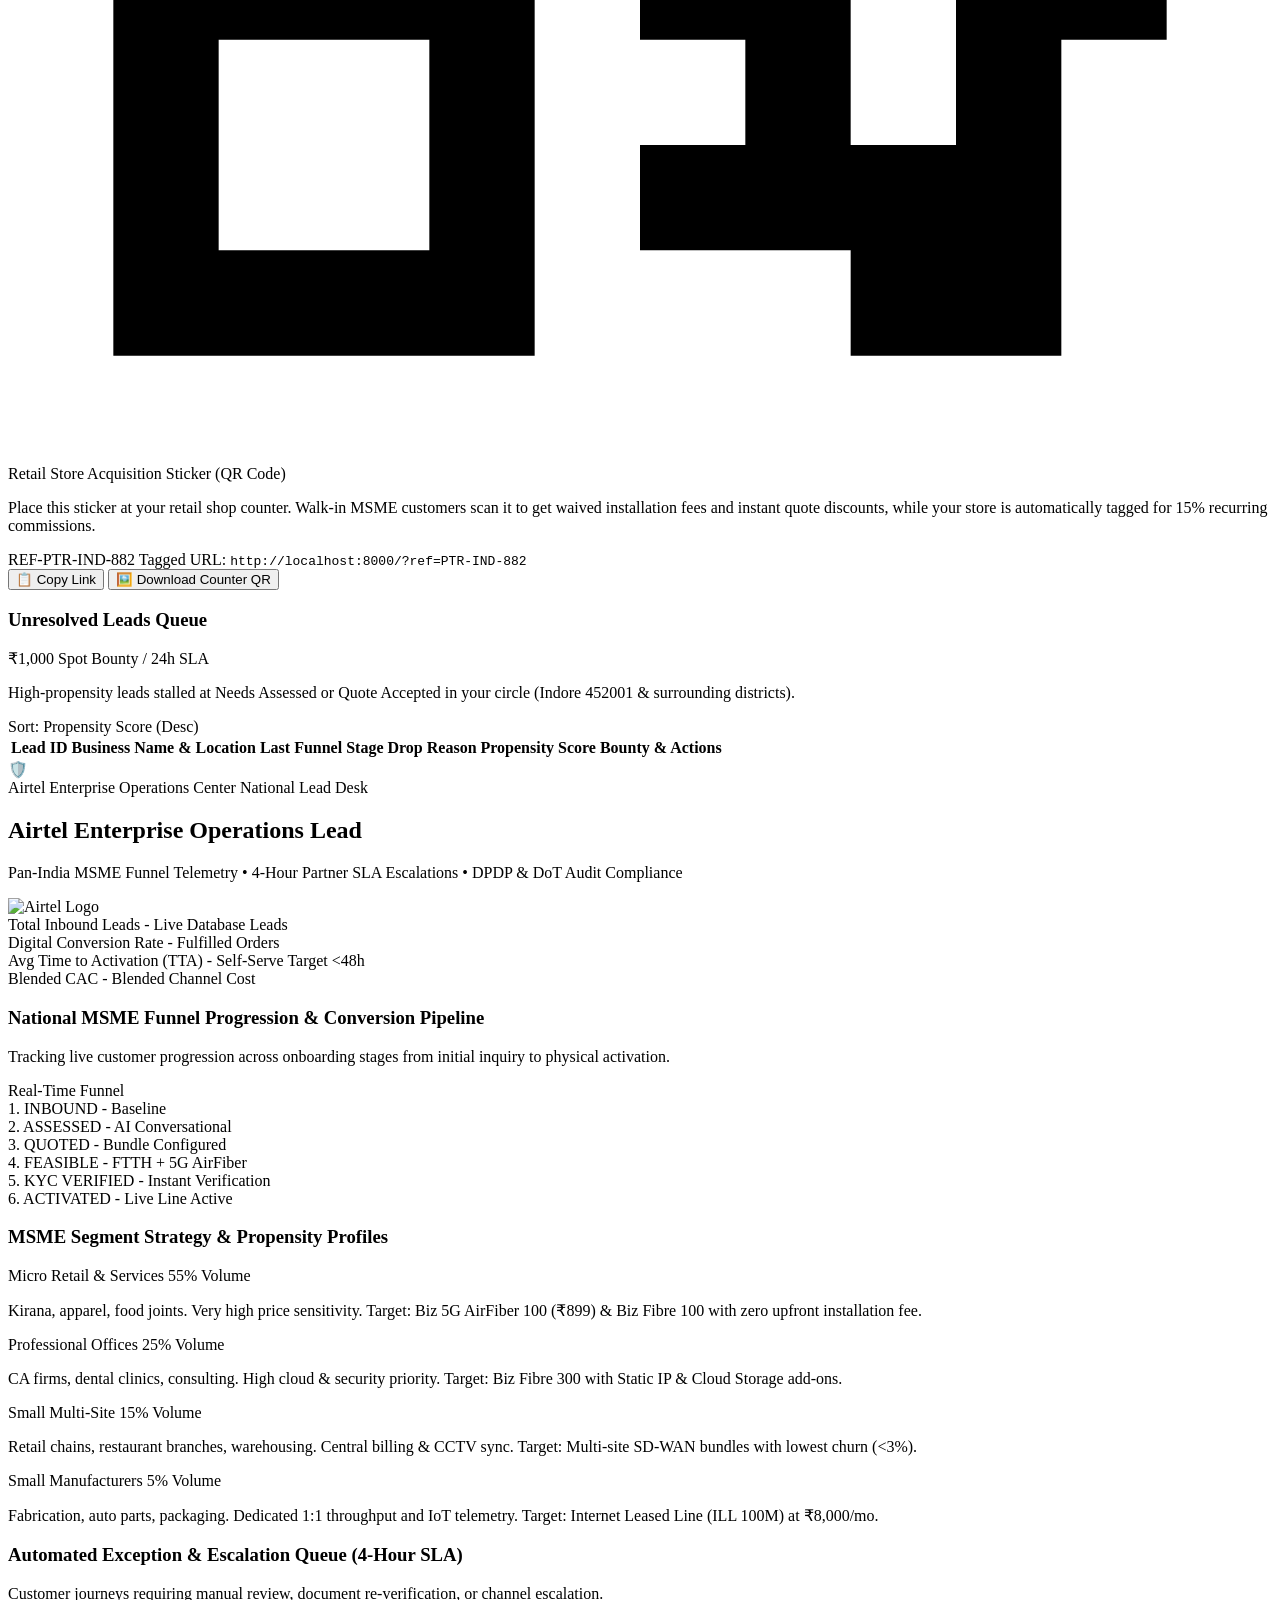
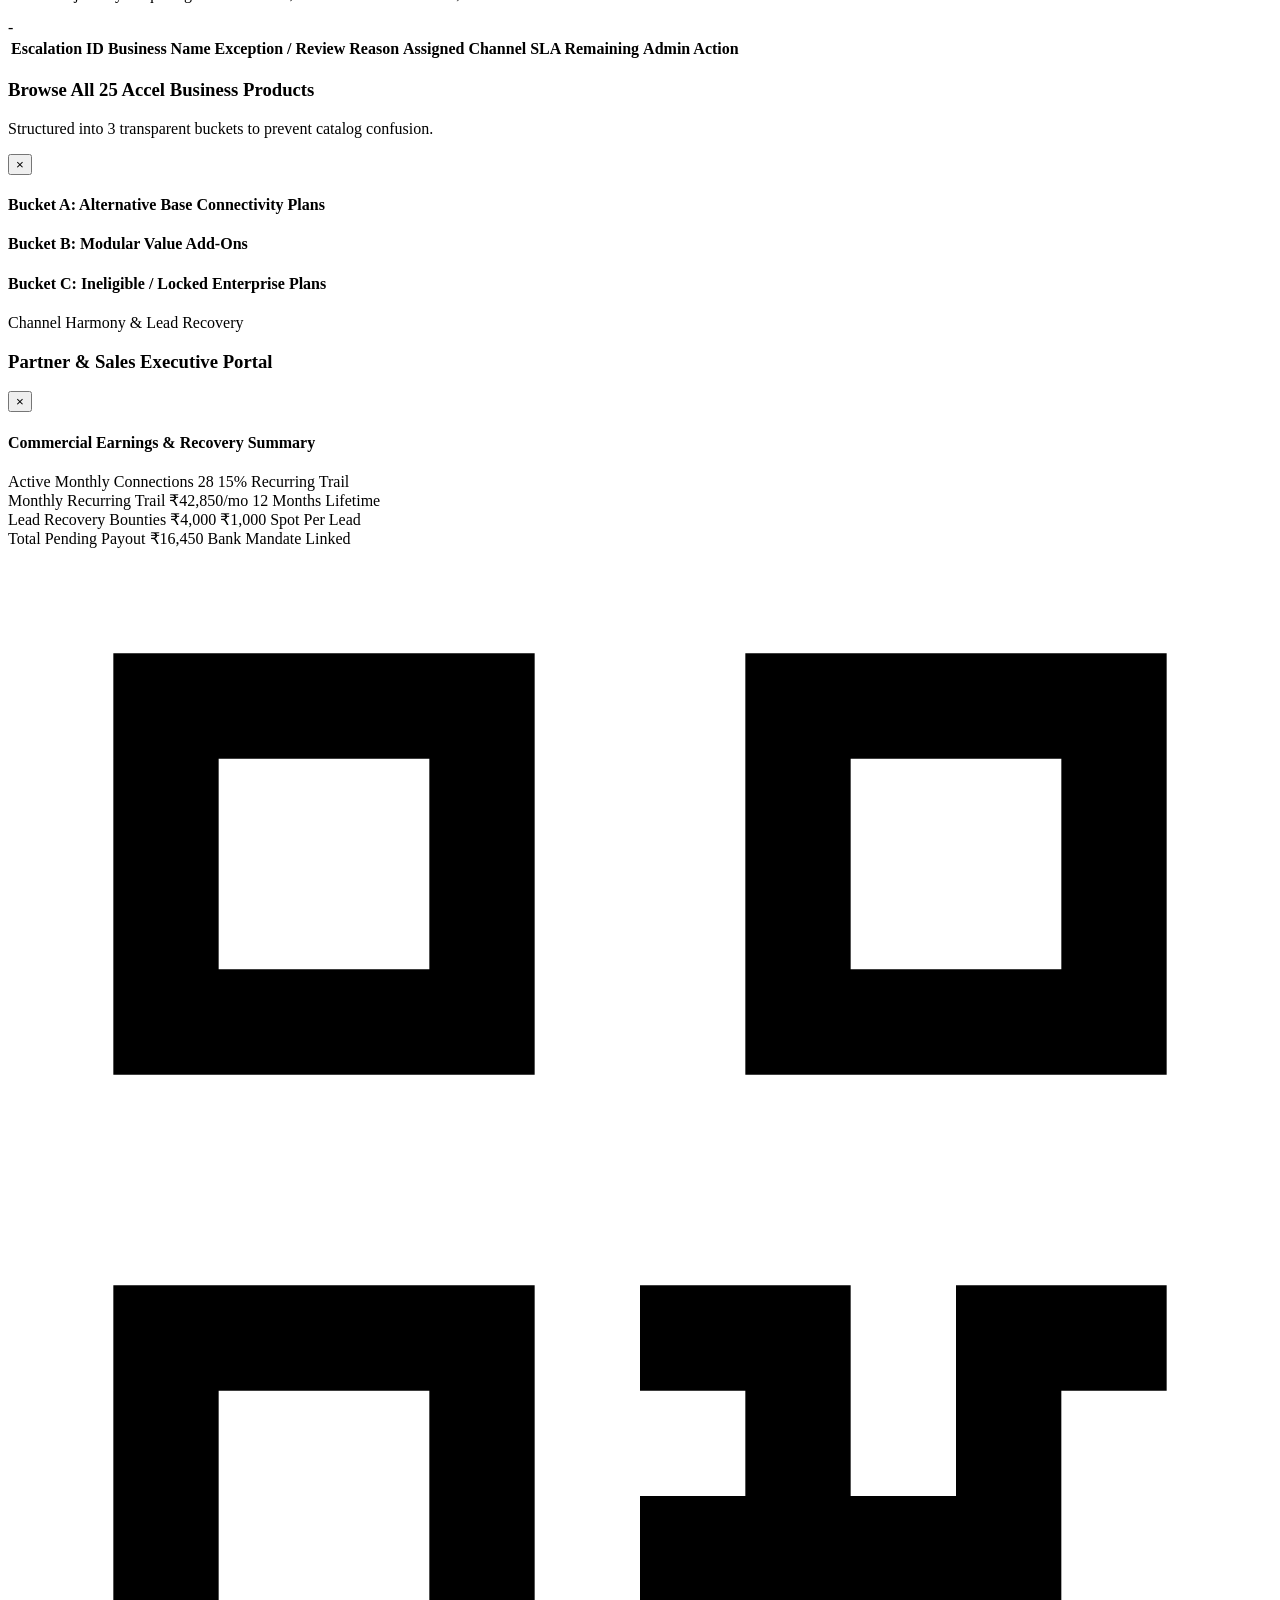
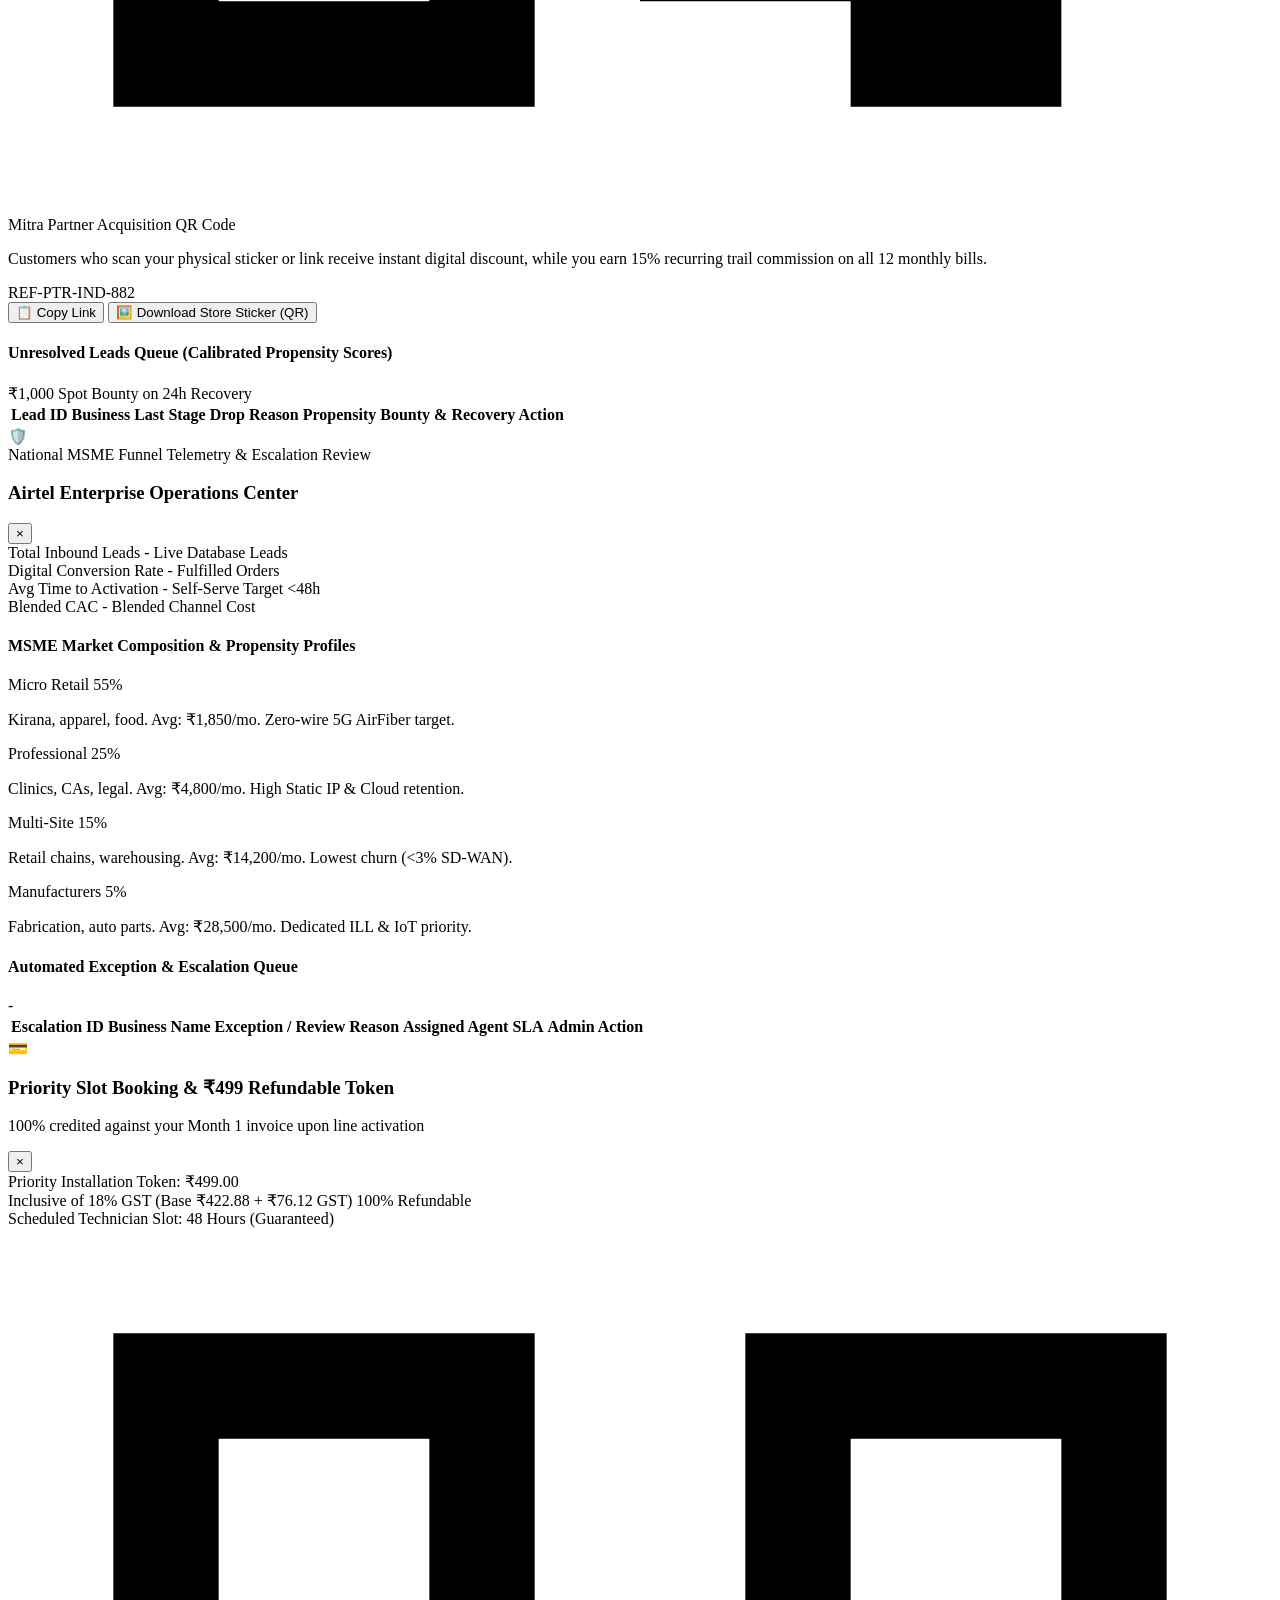
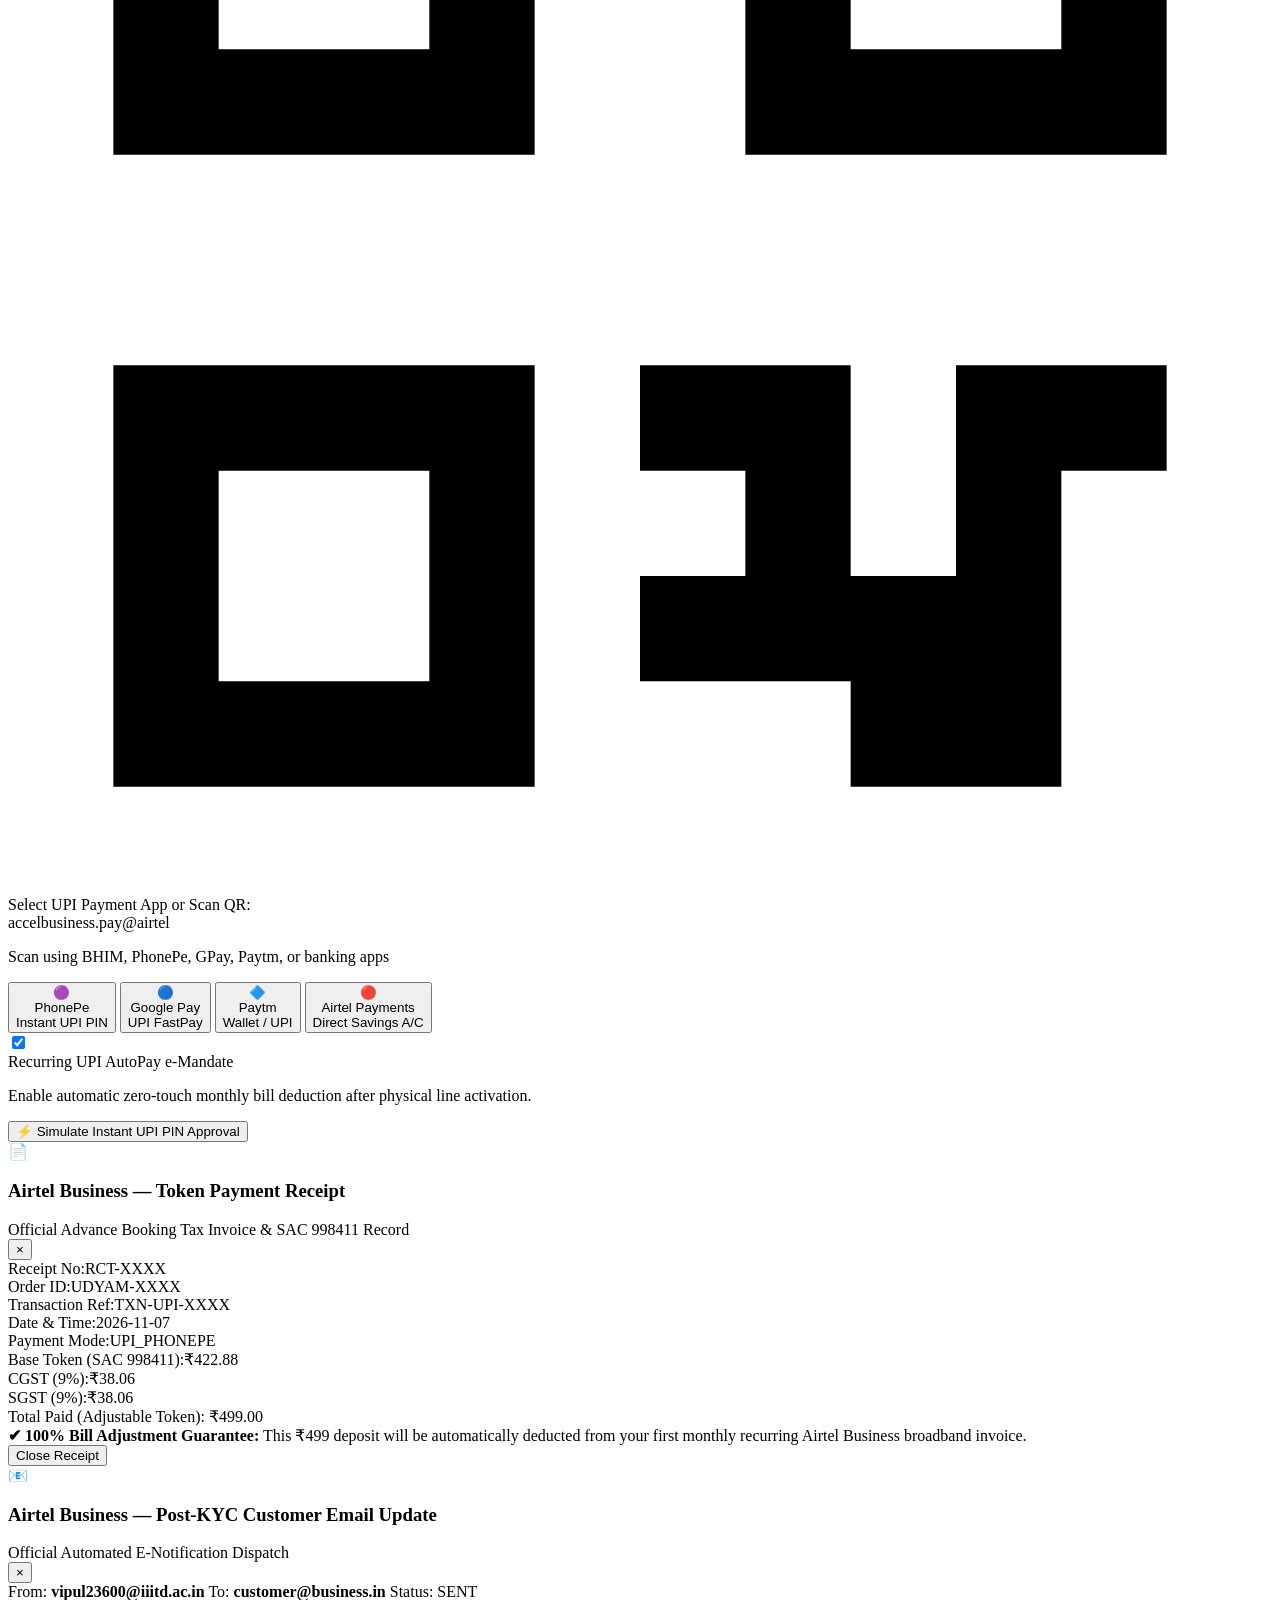
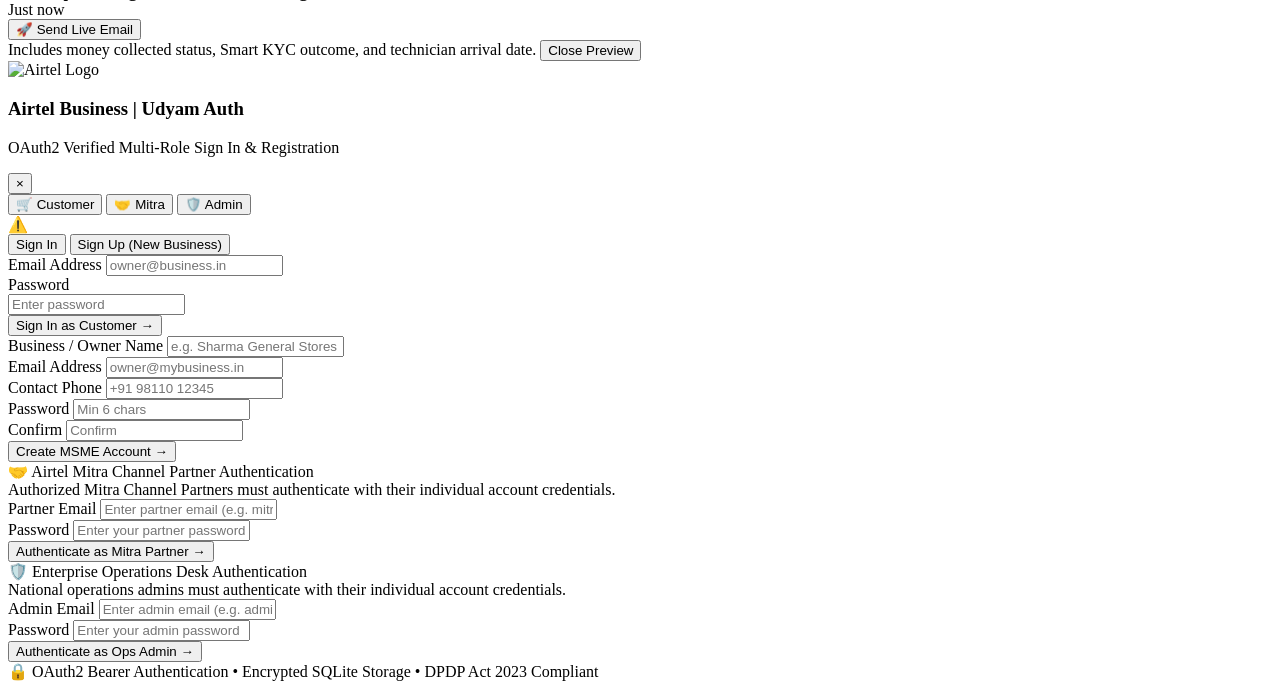
==== commit 532b3551: "feat: harden authentication - remove universal passwords, role-switch backdoor, safe user serializat" ====
--- a/app/static/index.html
+++ b/app/static/index.html
@@ -1299,21 +1299,18 @@
               <span>Airtel Mitra Channel Partner Authentication</span>
             </div>
             <div class="mt-1 text-[11px] text-amber-800">
-              Authorized Mitra partners have a mandatory security password: <strong class="bg-amber-100 px-1 py-0.5 rounded font-mono">airtelmitra</strong>
+              Authorized Mitra Channel Partners must authenticate with their individual account credentials.
             </div>
           </div>
 
           <form id="mitraLoginForm" action="javascript:void(0);" method="post" class="space-y-3" onsubmit="event.preventDefault(); window.submitMitraLogin(); return false;">
             <div>
               <label class="block text-[11px] font-bold text-slate-700 uppercase tracking-wider mb-1">Partner Email</label>
-              <input type="email" id="loginMitraEmail" required placeholder="Enter any partner email (e.g. yourname@domain.com)" onkeydown="if(event.key==='Enter'){event.preventDefault(); window.submitMitraLogin();}" class="w-full text-xs border border-slate-300 rounded-xl px-3 py-2 focus:outline-none focus:border-amber-500 focus:ring-1 focus:ring-amber-500">
-            </div>
-            <div>
-              <div class="flex items-center justify-between mb-1">
-                <label class="block text-[11px] font-bold text-slate-700 uppercase tracking-wider">Fixed Security Password</label>
-                <button type="button" id="fillDemoMitraBtn" class="text-[10px] text-amber-800 hover:underline font-bold cursor-pointer">Auto-fill (airtelmitra)</button>
-              </div>
-              <input type="password" id="loginMitraPassword" required value="airtelmitra" placeholder="Fixed: airtelmitra" onkeydown="if(event.key==='Enter'){event.preventDefault(); window.submitMitraLogin();}" class="w-full text-xs border border-slate-300 rounded-xl px-3 py-2 focus:outline-none focus:border-amber-500 focus:ring-1 focus:ring-amber-500 font-mono">
+              <input type="email" id="loginMitraEmail" required placeholder="Enter partner email (e.g. mitra@airtel.com)" onkeydown="if(event.key==='Enter'){event.preventDefault(); window.submitMitraLogin();}" class="w-full text-xs border border-slate-300 rounded-xl px-3 py-2 focus:outline-none focus:border-amber-500 focus:ring-1 focus:ring-amber-500">
+            </div>
+            <div>
+              <label class="block text-[11px] font-bold text-slate-700 uppercase tracking-wider mb-1">Password</label>
+              <input type="password" id="loginMitraPassword" required placeholder="Enter your partner password" onkeydown="if(event.key==='Enter'){event.preventDefault(); window.submitMitraLogin();}" class="w-full text-xs border border-slate-300 rounded-xl px-3 py-2 focus:outline-none focus:border-amber-500 focus:ring-1 focus:ring-amber-500 font-mono">
             </div>
             <button type="button" id="submitMitraLoginBtn" onclick="window.submitMitraLogin()" class="w-full bg-amber-600 hover:bg-amber-700 text-white font-bold py-2.5 rounded-xl shadow-md transition text-xs flex items-center justify-center space-x-1.5 cursor-pointer">
               <span>Authenticate as Mitra Partner</span>
@@ -1330,21 +1327,18 @@
               <span>Enterprise Operations Desk Authentication</span>
             </div>
             <div class="mt-1 text-[11px] text-purple-800">
-              National operations admins have a mandatory security password: <strong class="bg-purple-100 px-1 py-0.5 rounded font-mono">airteladmin</strong>
+              National operations admins must authenticate with their individual account credentials.
             </div>
           </div>
 
           <form id="adminLoginForm" action="javascript:void(0);" method="post" class="space-y-3" onsubmit="event.preventDefault(); window.submitAdminLogin(); return false;">
             <div>
               <label class="block text-[11px] font-bold text-slate-700 uppercase tracking-wider mb-1">Admin Email</label>
-              <input type="email" id="loginAdminEmail" required placeholder="Enter any admin email (e.g. admin@domain.com)" onkeydown="if(event.key==='Enter'){event.preventDefault(); window.submitAdminLogin();}" class="w-full text-xs border border-slate-300 rounded-xl px-3 py-2 focus:outline-none focus:border-purple-600 focus:ring-1 focus:ring-purple-600">
-            </div>
-            <div>
-              <div class="flex items-center justify-between mb-1">
-                <label class="block text-[11px] font-bold text-slate-700 uppercase tracking-wider">Fixed Security Password</label>
-                <button type="button" id="fillDemoAdminBtn" class="text-[10px] text-purple-800 hover:underline font-bold cursor-pointer">Auto-fill (airteladmin)</button>
-              </div>
-              <input type="password" id="loginAdminPassword" required value="airteladmin" placeholder="Fixed: airteladmin" onkeydown="if(event.key==='Enter'){event.preventDefault(); window.submitAdminLogin();}" class="w-full text-xs border border-slate-300 rounded-xl px-3 py-2 focus:outline-none focus:border-purple-600 focus:ring-1 focus:ring-purple-600 font-mono">
+              <input type="email" id="loginAdminEmail" required placeholder="Enter admin email (e.g. admin@airtel.com)" onkeydown="if(event.key==='Enter'){event.preventDefault(); window.submitAdminLogin();}" class="w-full text-xs border border-slate-300 rounded-xl px-3 py-2 focus:outline-none focus:border-purple-600 focus:ring-1 focus:ring-purple-600">
+            </div>
+            <div>
+              <label class="block text-[11px] font-bold text-slate-700 uppercase tracking-wider mb-1">Password</label>
+              <input type="password" id="loginAdminPassword" required placeholder="Enter your admin password" onkeydown="if(event.key==='Enter'){event.preventDefault(); window.submitAdminLogin();}" class="w-full text-xs border border-slate-300 rounded-xl px-3 py-2 focus:outline-none focus:border-purple-600 focus:ring-1 focus:ring-purple-600 font-mono">
             </div>
             <button type="button" id="submitAdminLoginBtn" onclick="window.submitAdminLogin()" class="w-full bg-slate-900 hover:bg-black text-white font-bold py-2.5 rounded-xl shadow-md transition text-xs flex items-center justify-center space-x-1.5 cursor-pointer">
               <span>Authenticate as Ops Admin</span>
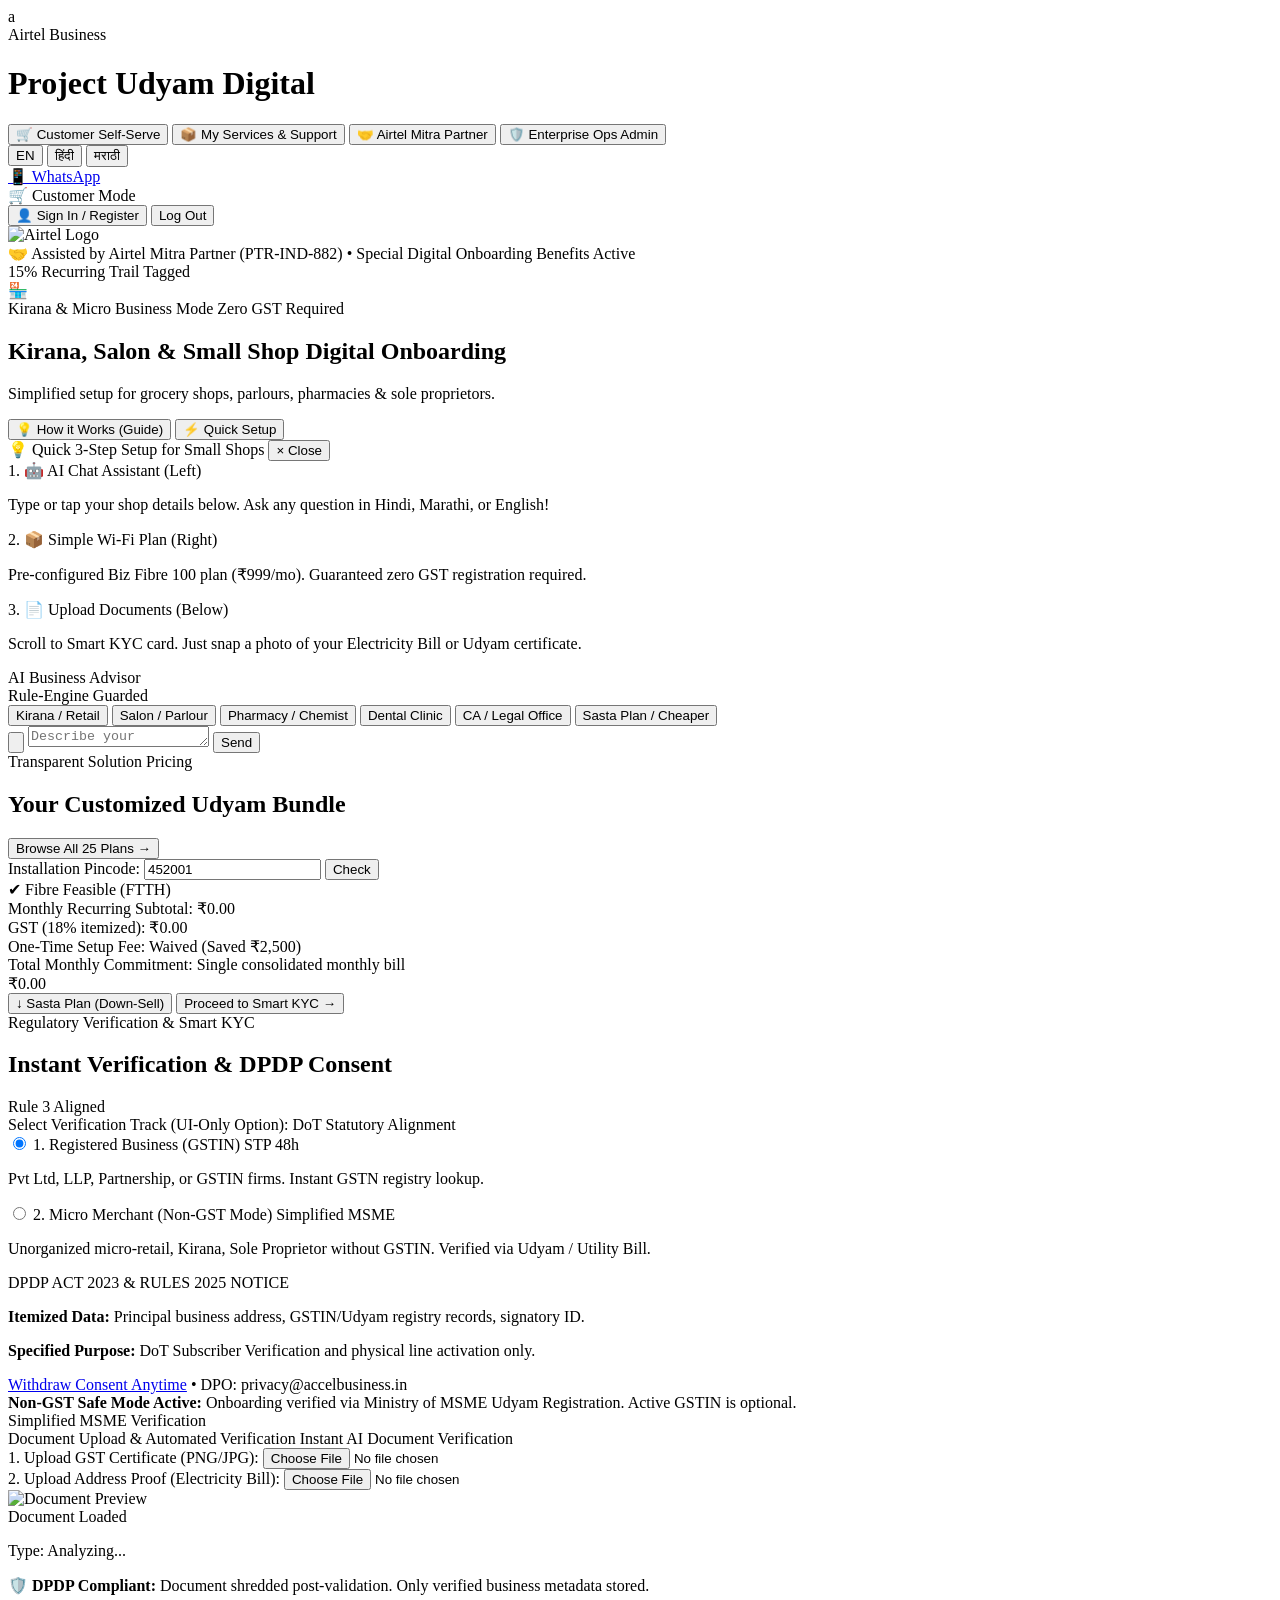
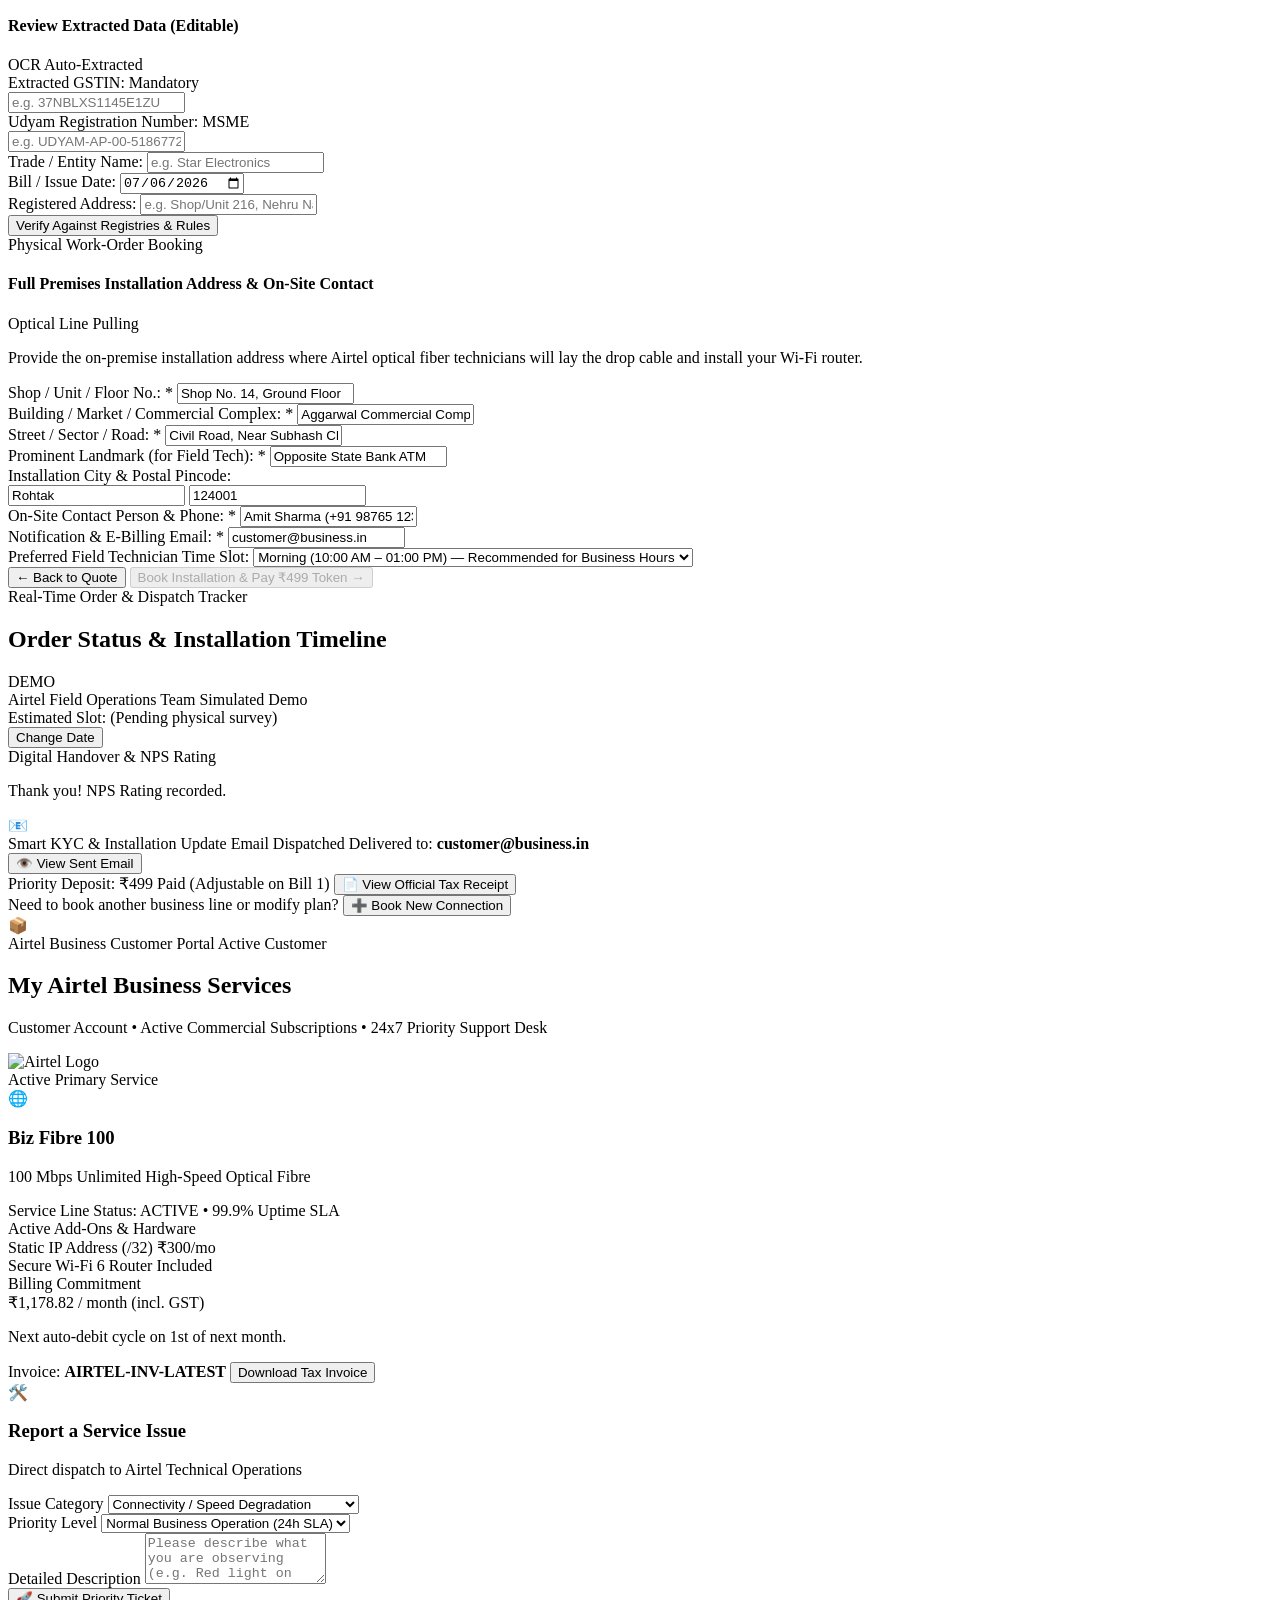
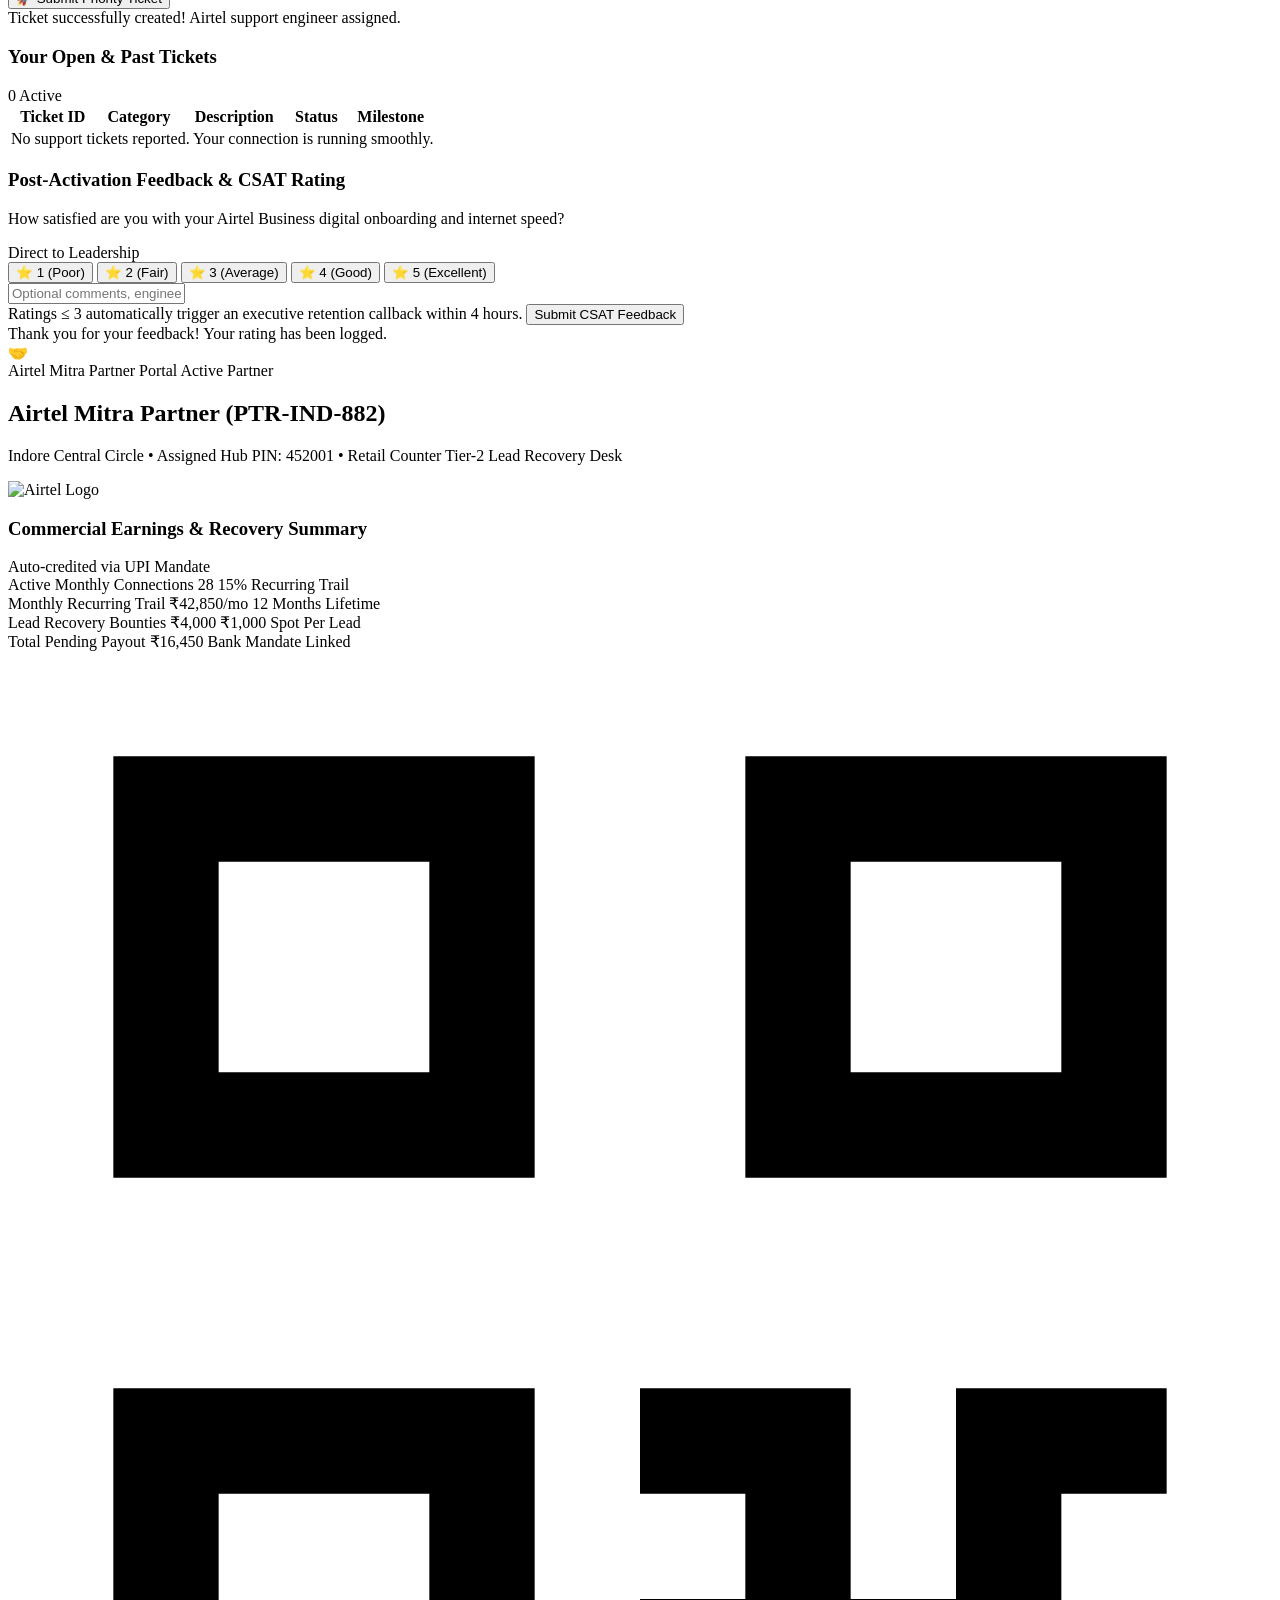
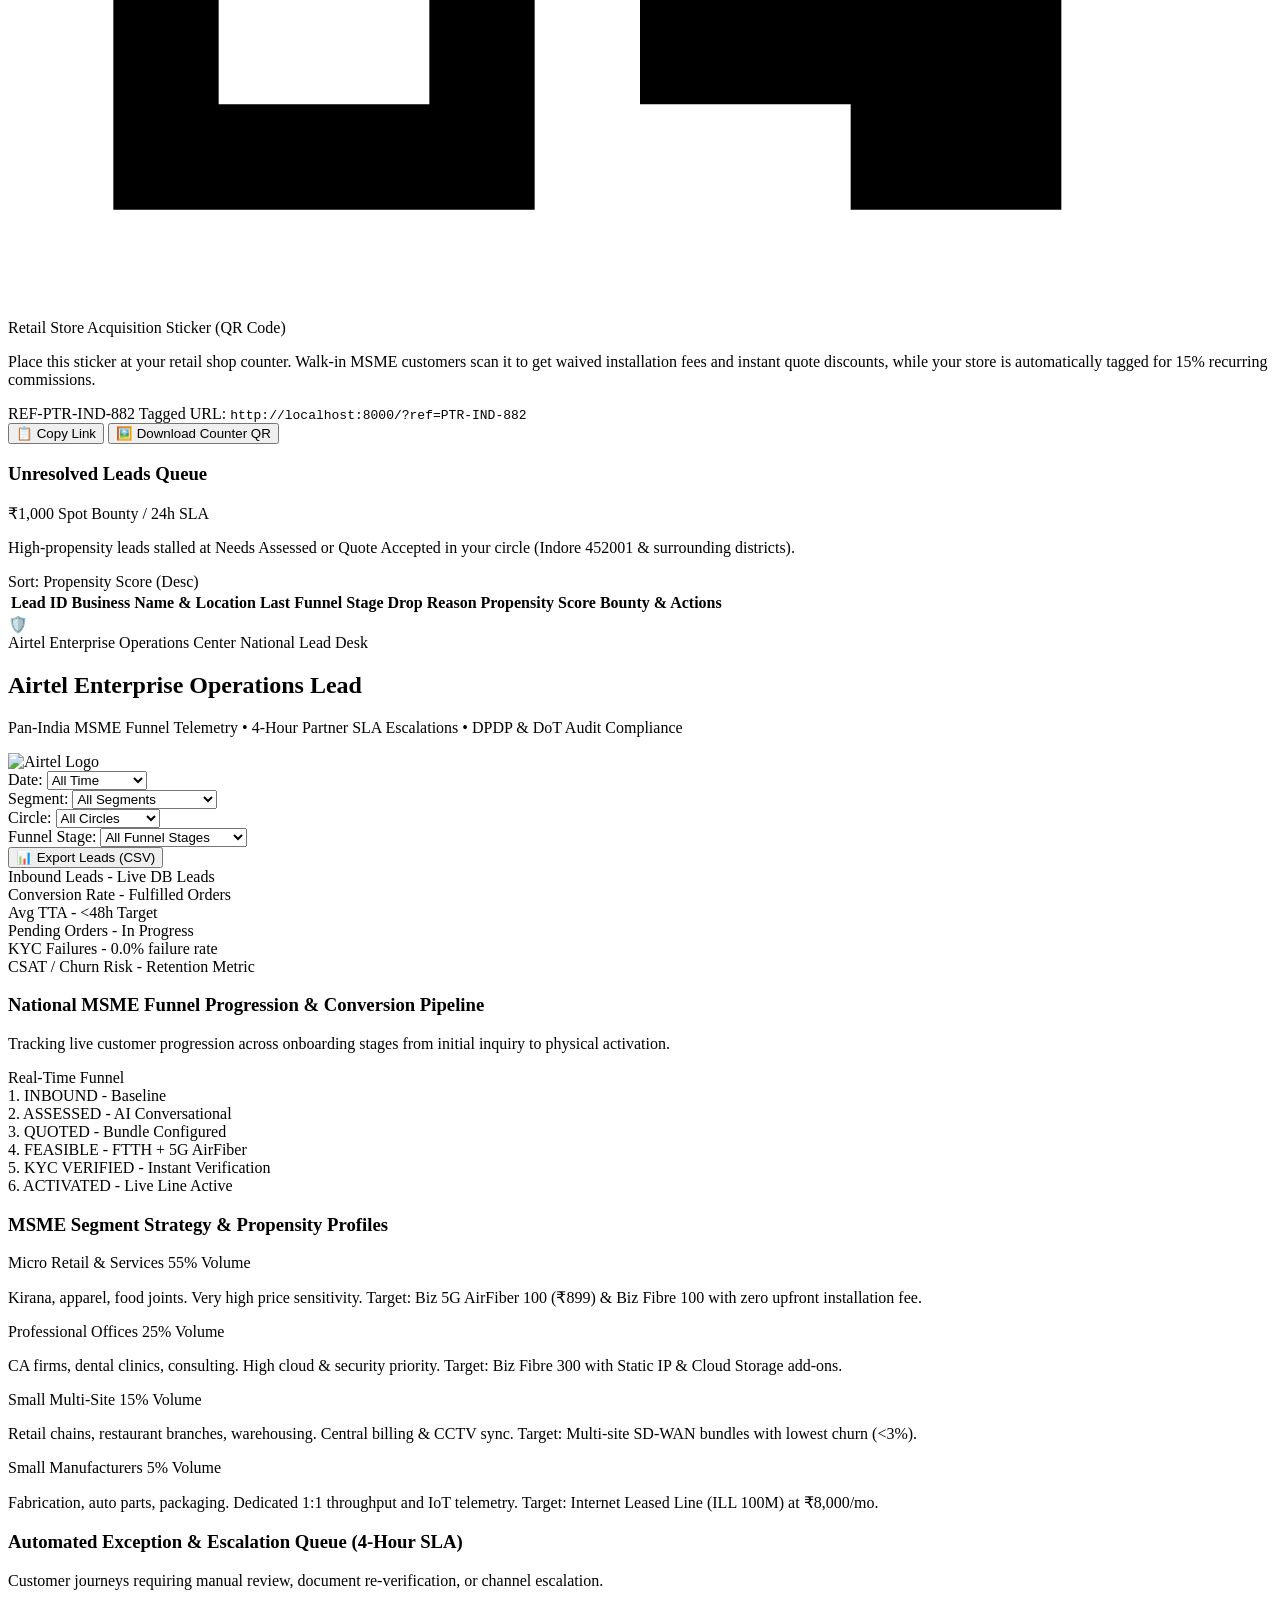
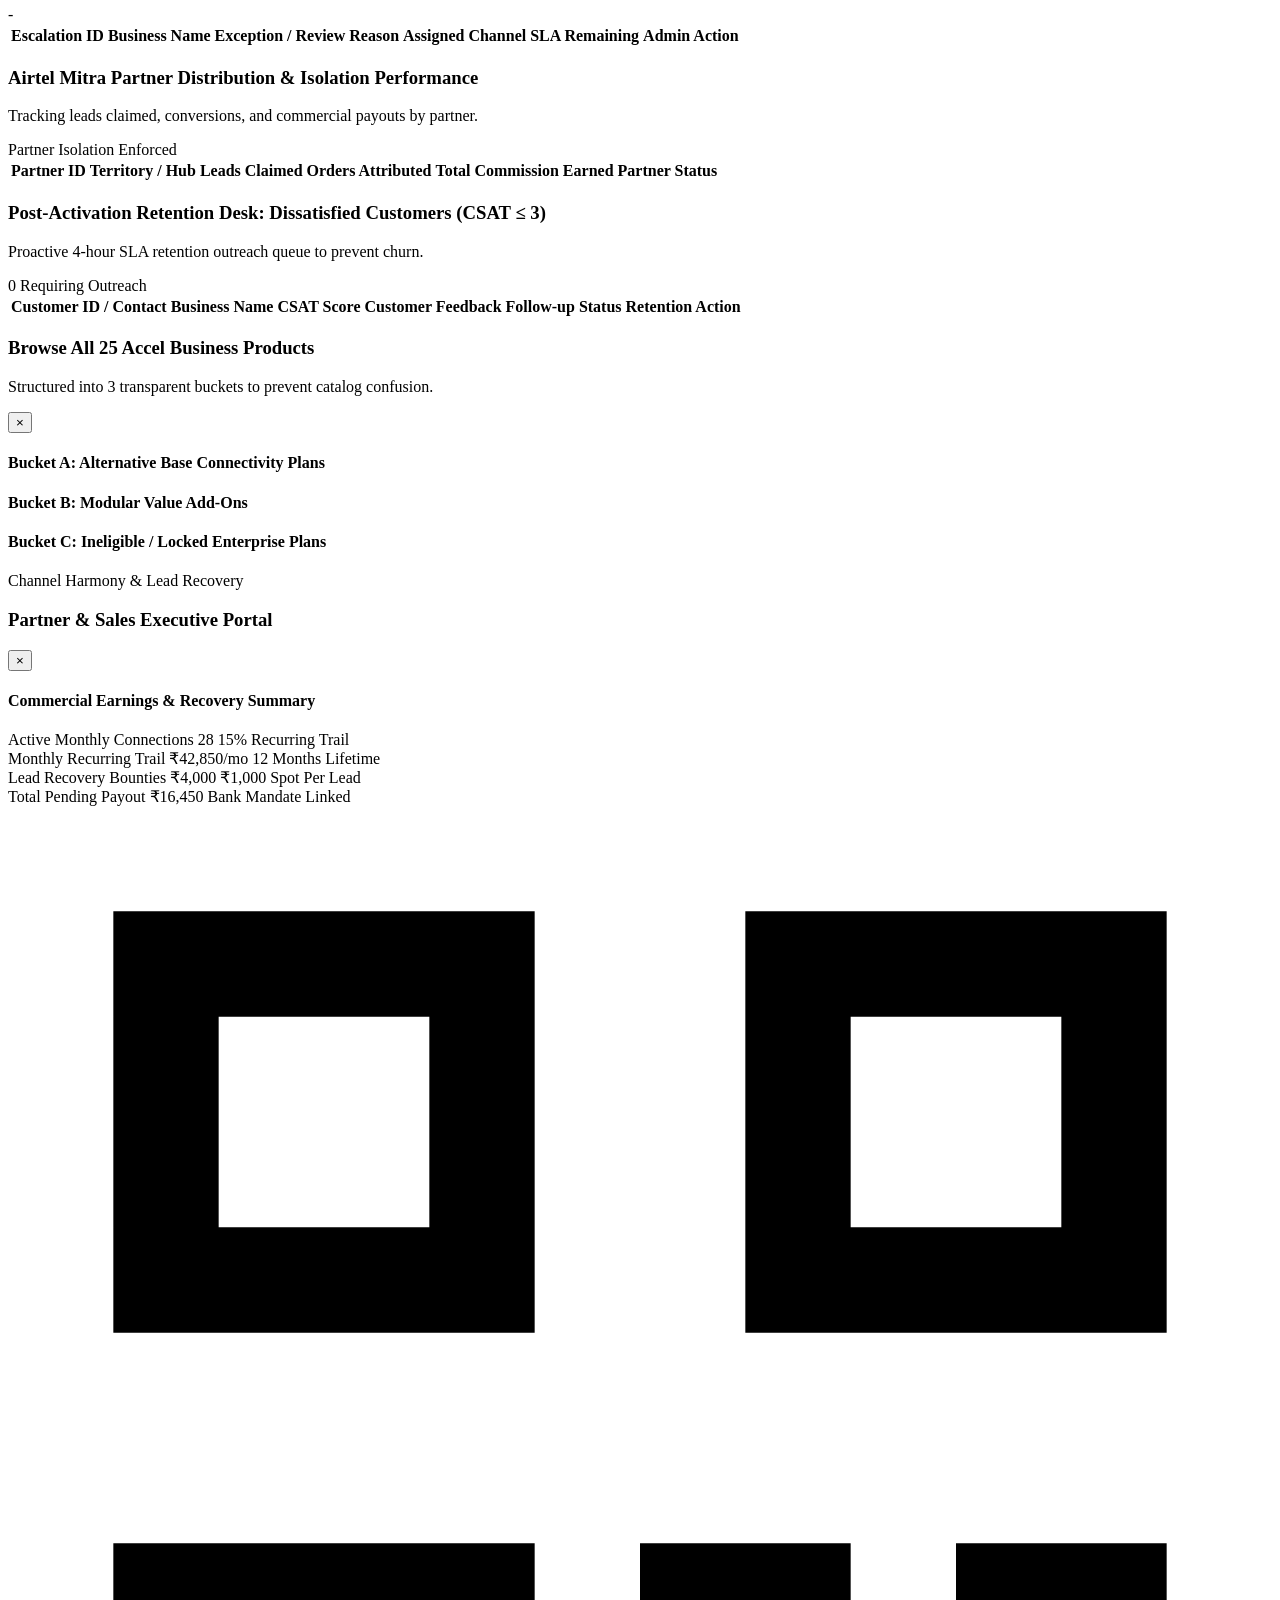
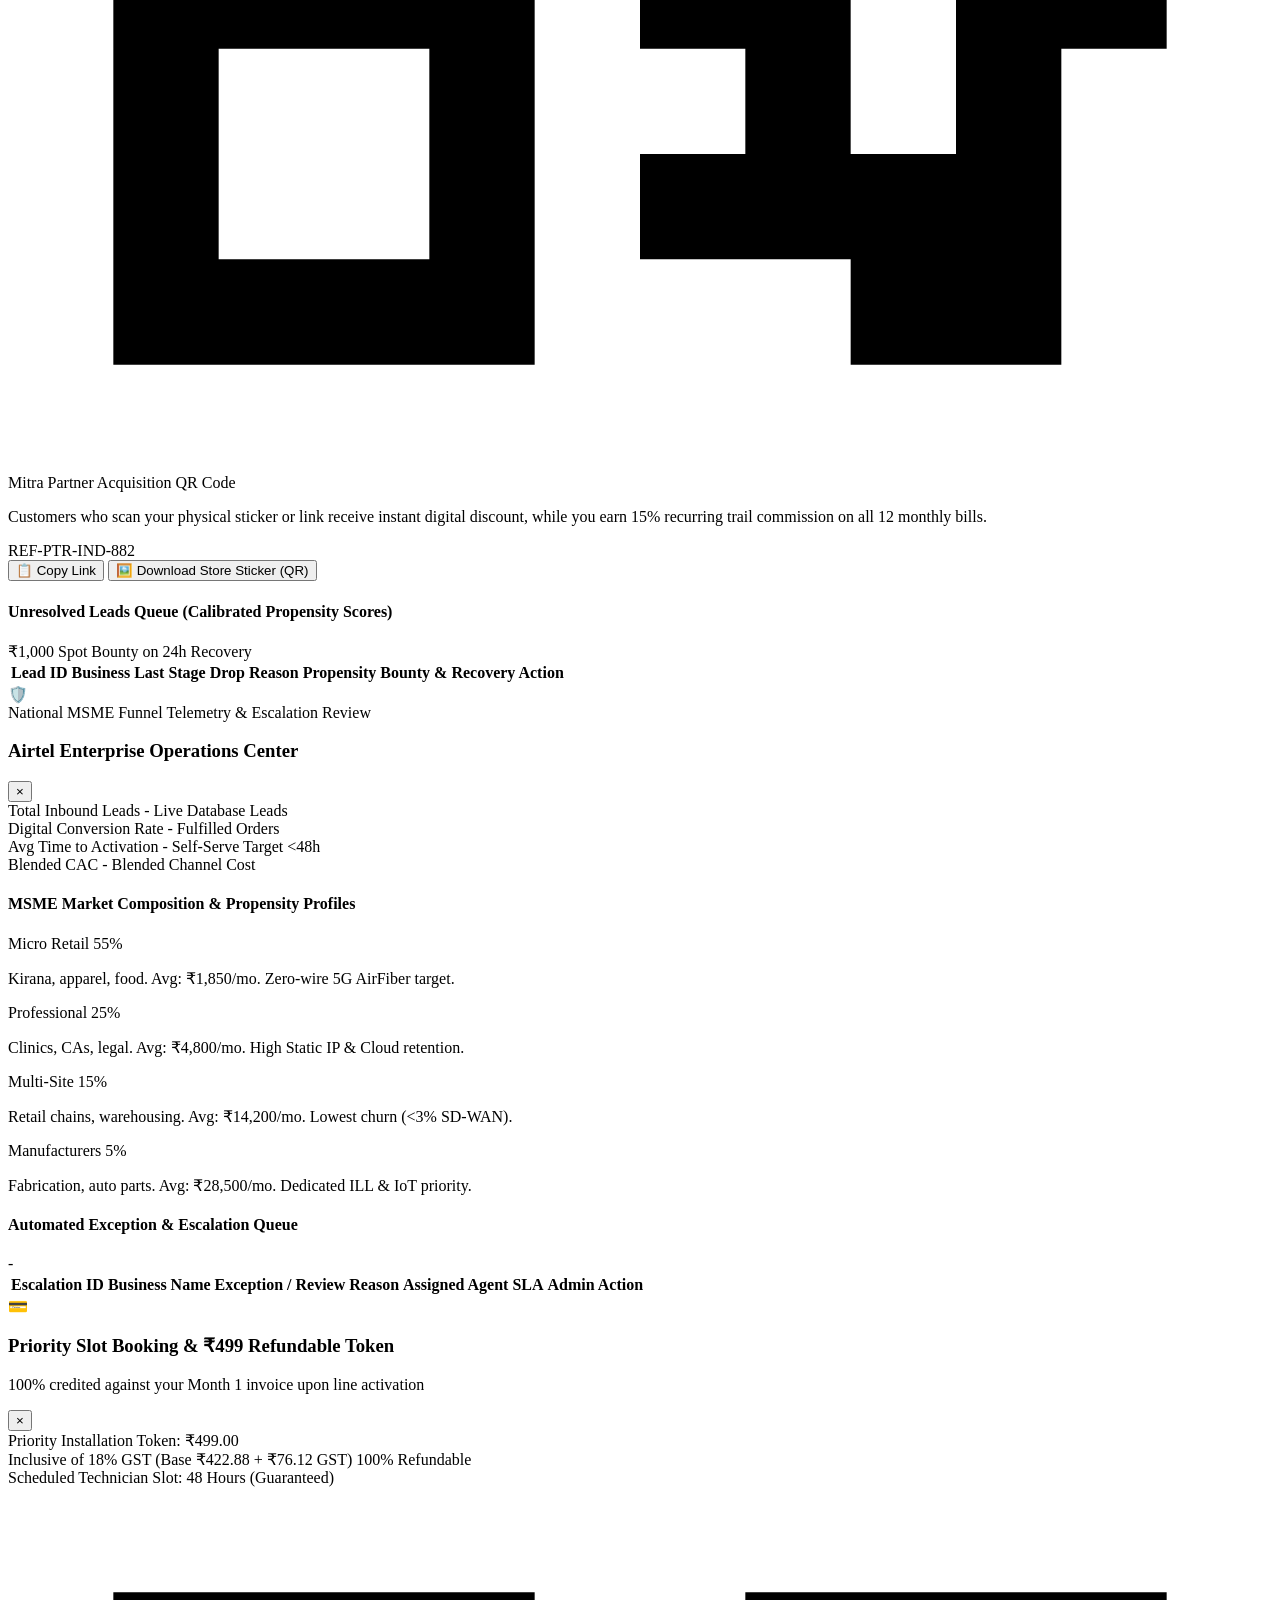
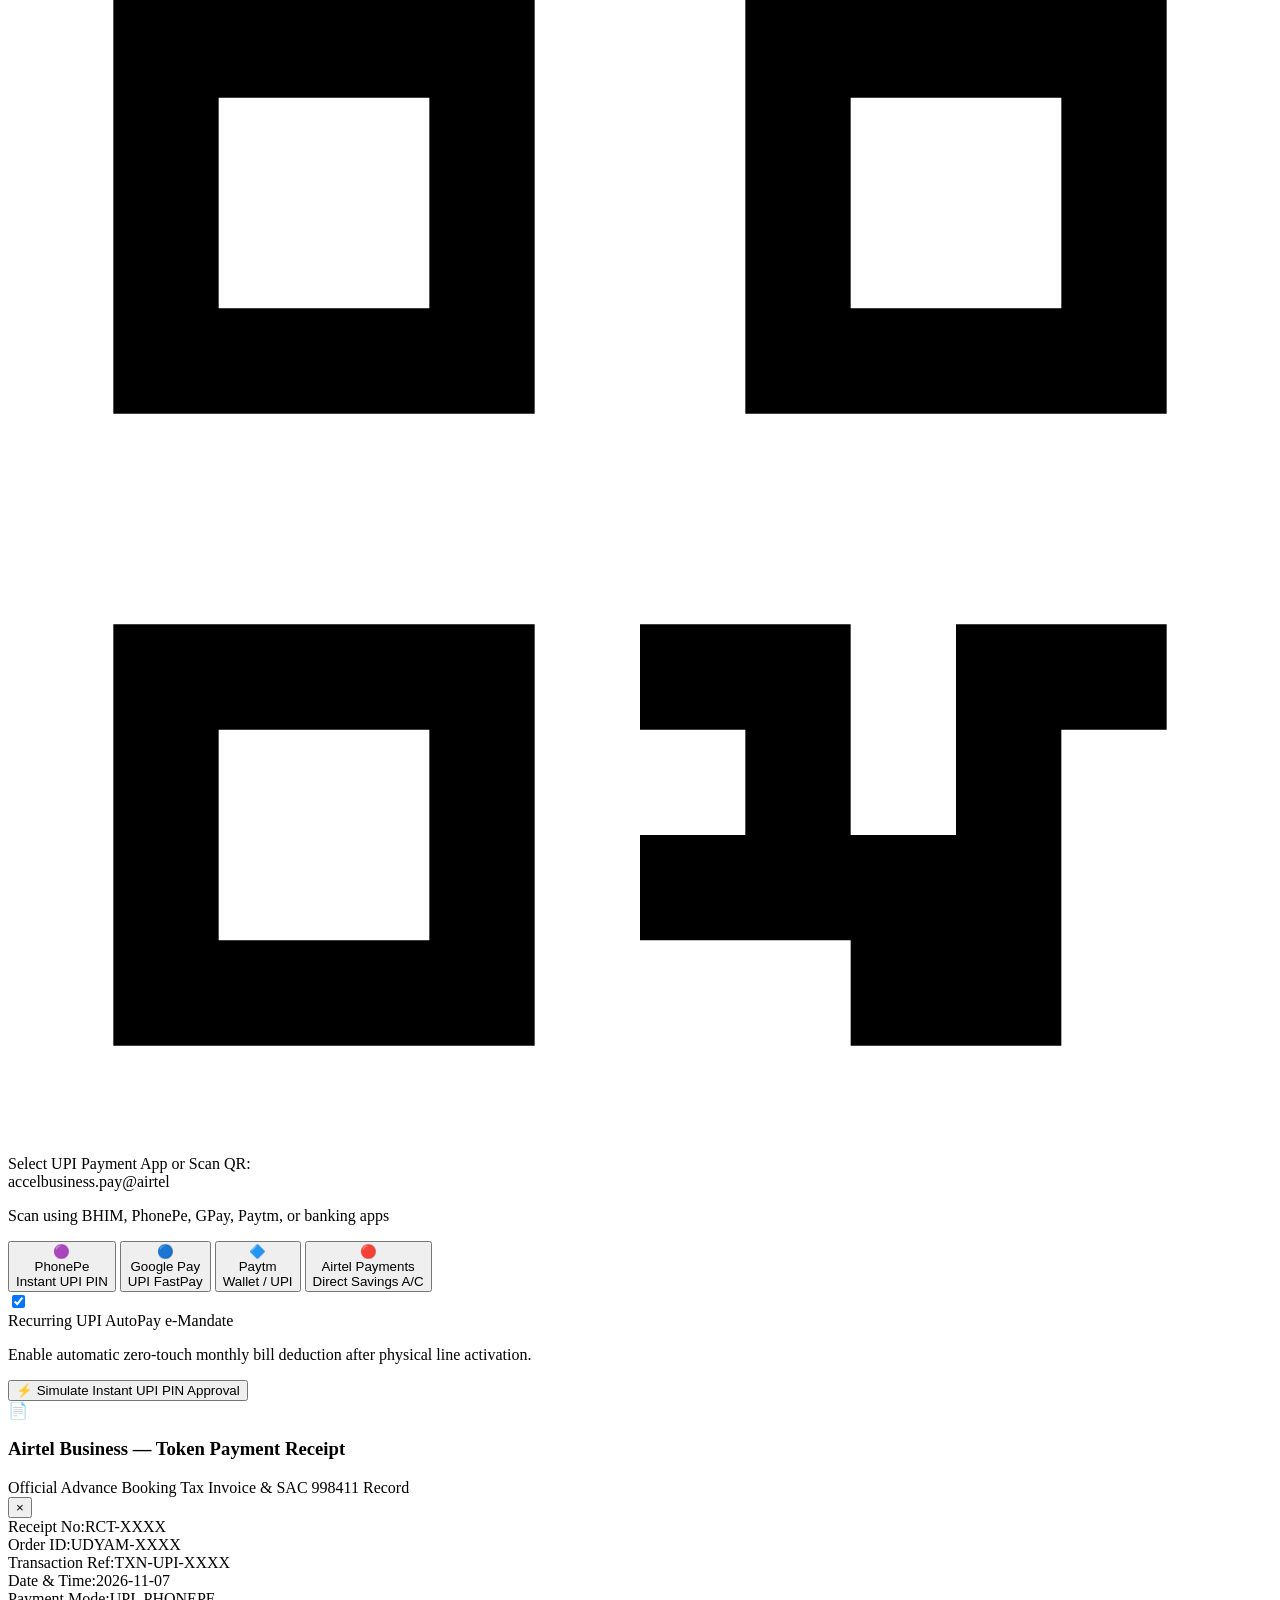
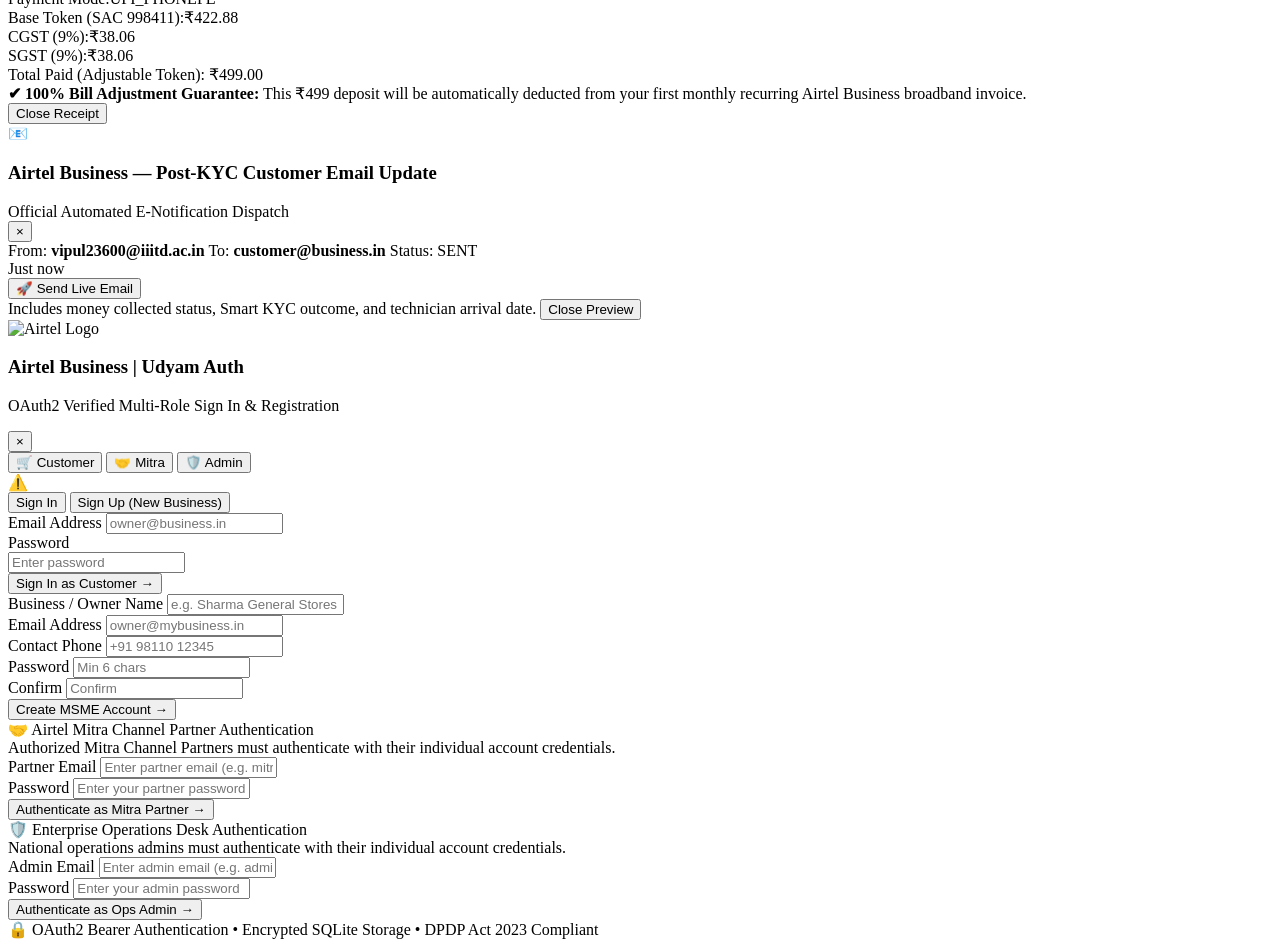
==== commit 5f419a47: "feat(p1): implement Marathi localization, micro-business journey, data-driven dashboards, and retent" ====
--- a/app/static/index.html
+++ b/app/static/index.html
@@ -38,12 +38,29 @@
         </div>
       </div>
 
+      <!-- Navigation Tabs across Portals -->
+      <nav class="flex items-center space-x-1 bg-slate-100 p-1 rounded-xl border border-slate-200 text-xs font-bold">
+        <button id="navTabCustomer" type="button" class="px-3 py-1.5 rounded-lg bg-white shadow-xs text-slate-900 transition cursor-pointer">
+          🛒 <span id="t-nav-customer">Customer Self-Serve</span>
+        </button>
+        <button id="navTabDashboard" type="button" class="px-3 py-1.5 rounded-lg text-slate-600 hover:text-slate-900 transition cursor-pointer">
+          📦 <span id="t-nav-services">My Services & Support</span>
+        </button>
+        <button id="navTabPartner" type="button" class="px-3 py-1.5 rounded-lg text-slate-600 hover:text-slate-900 transition cursor-pointer">
+          🤝 <span id="t-nav-partner">Airtel Mitra Partner</span>
+        </button>
+        <button id="navTabAdmin" type="button" class="px-3 py-1.5 rounded-lg text-slate-600 hover:text-slate-900 transition cursor-pointer">
+          🛡️ <span id="t-nav-admin">Enterprise Ops Admin</span>
+        </button>
+      </nav>
+
       <!-- Controls: Language, WhatsApp, Active Role Badge -->
       <div class="flex items-center space-x-2 sm:space-x-3">
-        <!-- Language Switcher -->
+        <!-- Language Switcher (Extensible: EN, HI, MR) -->
         <div class="flex rounded-full bg-slate-100 p-0.5 border border-slate-200 text-xs font-bold">
-          <button id="langEn" class="px-2.5 py-1 rounded-full bg-white shadow-sm text-slate-900">EN</button>
-          <button id="langHi" class="px-2.5 py-1 rounded-full text-slate-500 hover:text-slate-900">हिंदी</button>
+          <button id="langEn" type="button" class="px-2.5 py-1 rounded-full bg-white shadow-sm text-slate-900 cursor-pointer">EN</button>
+          <button id="langHi" type="button" class="px-2.5 py-1 rounded-full text-slate-500 hover:text-slate-900 cursor-pointer">हिंदी</button>
+          <button id="langMr" type="button" class="px-2.5 py-1 rounded-full text-slate-500 hover:text-slate-900 cursor-pointer">मराठी</button>
         </div>
 
         <!-- WhatsApp Bot Link -->
@@ -91,6 +108,56 @@
     <!-- VIEW 1: CUSTOMER SELF-SERVE MODE (AI Advisor, Pricing, KYC, Tracker) -->
     <div id="customerView" class="max-w-6xl mx-auto px-4 py-6 w-full grid grid-cols-1 lg:grid-cols-12 gap-6">
 
+      <!-- DEDICATED MICRO-BUSINESS & NON-GST ONBOARDING HERO BANNER -->
+      <div class="lg:col-span-12 bg-gradient-to-r from-amber-500 via-orange-500 to-amber-600 rounded-2xl p-4 text-white shadow-md flex flex-col sm:flex-row items-center justify-between gap-3">
+        <div class="flex items-center space-x-3.5">
+          <div class="w-11 h-11 rounded-xl bg-white/20 flex items-center justify-center text-2xl shadow-inner shrink-0">
+            🏪
+          </div>
+          <div>
+            <div class="flex items-center space-x-2">
+              <span class="text-xs font-bold uppercase tracking-wider text-amber-100" id="t-micro-mode-btn">Kirana & Micro Business Mode</span>
+              <span class="bg-white/20 text-white text-[10px] font-bold px-2 py-0.5 rounded-full">Zero GST Required</span>
+            </div>
+            <h2 class="text-base font-extrabold text-white">Kirana, Salon & Small Shop Digital Onboarding</h2>
+            <p class="text-xs text-amber-100" id="t-micro-journey-desc">Simplified setup for grocery shops, parlours, pharmacies & sole proprietors.</p>
+          </div>
+        </div>
+        <div class="flex items-center space-x-2">
+          <button id="startMicroTourBtn" type="button" class="bg-white text-slate-900 hover:bg-amber-50 font-bold px-3.5 py-1.5 rounded-xl text-xs transition shadow-sm cursor-pointer whitespace-nowrap">
+            💡 How it Works (Guide)
+          </button>
+          <button id="activateMicroModeBtn" type="button" class="bg-slate-900 text-white hover:bg-black font-extrabold px-4 py-1.5 rounded-xl text-xs transition shadow-sm cursor-pointer whitespace-nowrap">
+            ⚡ Quick Setup
+          </button>
+        </div>
+      </div>
+
+      <!-- INTERACTIVE MICRO-BUSINESS GUIDANCE WALKTHROUGH -->
+      <div id="microGuidanceCard" class="hidden lg:col-span-12 bg-white border-2 border-amber-300 rounded-2xl p-4 shadow-sm space-y-3">
+        <div class="flex items-center justify-between">
+          <span class="text-xs font-black uppercase tracking-wider text-amber-800 flex items-center space-x-1.5">
+            <span>💡</span>
+            <span id="t-micro-tour-title">Quick 3-Step Setup for Small Shops</span>
+          </span>
+          <button id="closeMicroGuideBtn" type="button" class="text-slate-400 hover:text-slate-600 text-xs font-bold cursor-pointer">&times; Close</button>
+        </div>
+        <div class="grid grid-cols-1 sm:grid-cols-3 gap-3 text-xs">
+          <div class="p-3 bg-amber-50/70 border border-amber-200 rounded-xl space-y-1">
+            <span class="font-extrabold text-amber-950 block">1. 🤖 AI Chat Assistant (Left)</span>
+            <p class="text-[11px] text-slate-600">Type or tap your shop details below. Ask any question in Hindi, Marathi, or English!</p>
+          </div>
+          <div class="p-3 bg-emerald-50/70 border border-emerald-200 rounded-xl space-y-1">
+            <span class="font-extrabold text-emerald-950 block">2. 📦 Simple Wi-Fi Plan (Right)</span>
+            <p class="text-[11px] text-slate-600">Pre-configured Biz Fibre 100 plan (₹999/mo). Guaranteed zero GST registration required.</p>
+          </div>
+          <div class="p-3 bg-blue-50/70 border border-blue-200 rounded-xl space-y-1">
+            <span class="font-extrabold text-blue-950 block">3. 📄 Upload Documents (Below)</span>
+            <p class="text-[11px] text-slate-600">Scroll to Smart KYC card. Just snap a photo of your Electricity Bill or Udyam certificate.</p>
+          </div>
+        </div>
+      </div>
+
     <!-- LEFT COLUMN: CONVERSATIONAL ADVISOR (5 cols on lg) -->
     <section class="lg:col-span-5 flex flex-col bg-white rounded-2xl border border-slate-200 shadow-sm overflow-hidden h-[640px]">
       <div class="bg-slate-900 text-white px-4 py-3 flex items-center justify-between">
@@ -108,11 +175,12 @@
 
       <!-- Quick Reply Chips -->
       <div class="p-2.5 bg-white border-t border-slate-100 flex flex-wrap gap-1.5 text-xs">
-        <button class="chip-btn bg-slate-100 hover:bg-slate-200 text-slate-700 px-2.5 py-1 rounded-full font-medium transition" data-msg-en="I run a Kirana / Retail store with 2 staff in Indore." data-msg-hi="मेरी इंदौर में 2 कर्मचारियों के साथ किराना दुकान है।" id="t-chip-retail">Kirana / Retail</button>
-        <button class="chip-btn bg-slate-100 hover:bg-slate-200 text-slate-700 px-2.5 py-1 rounded-full font-medium transition" data-msg-en="I run a dental clinic in Pune with 6 staff. Need wifi and email." data-msg-hi="मेरा पुणे में 6 स्टाफ का डेंटल क्लिनिक है। वाईफाई और सुरक्षित ईमेल चाहिए।" id="t-chip-clinic">Dental Clinic</button>
-        <button class="chip-btn bg-slate-100 hover:bg-slate-200 text-slate-700 px-2.5 py-1 rounded-full font-medium transition" data-msg-en="CA Office in Jaipur, 8 employees, need high uptime & secure storage." data-msg-hi="जयपुर में सीए ऑफिस है, 8 लोग काम करते हैं, हाई अपटाइम और सुरक्षित स्टोरेज चाहिए।" id="t-chip-ca">CA / Legal Office</button>
-        <button class="chip-btn bg-slate-100 hover:bg-slate-200 text-slate-700 px-2.5 py-1 rounded-full font-medium transition" data-msg-en="Restaurant chain in Mumbai, 3 locations, need CCTV and central billing." data-msg-hi="मुंबई में 3 शाखाओं का रेस्टोरेंट है, सीसीटीवी और सेंट्रलाइज्ड बिलिंग चाहिए।" id="t-chip-restaurant">Restaurant (Multi-site)</button>
-        <button class="chip-btn bg-amber-50 hover:bg-amber-100 text-amber-800 border border-amber-200 px-2.5 py-1 rounded-full font-bold transition" data-msg-en="Yeh thoda mehenga hai, sasta plan dikhao." data-msg-hi="यह थोड़ा महंगा है, कोई सस्ता प्लान दिखाओ।" id="t-chip-sasta">Sasta Plan / Cheaper</button>
+        <button class="chip-btn bg-slate-100 hover:bg-slate-200 text-slate-700 px-2.5 py-1 rounded-full font-medium transition" data-msg-en="I run a Kirana / Retail store with 2 staff in Indore." data-msg-hi="मेरी इंदौर में 2 कर्मचारियों के साथ किराना दुकान है।" data-msg-mr="माझे इंदूरमध्ये 2 कर्मचाऱ्यांसह किराणा दुकान आहे." id="t-chip-retail">Kirana / Retail</button>
+        <button class="chip-btn bg-slate-100 hover:bg-slate-200 text-slate-700 px-2.5 py-1 rounded-full font-medium transition" data-msg-en="I run a salon / beauty parlour with 3 staff in Pune." data-msg-hi="मेरा पुणे में 3 स्टाफ का ब्यूटी पार्लर / सैलून है।" data-msg-mr="माझे पुण्यात 3 कर्मचाऱ्यांचे सलून / ब्युटी पार्लर आहे." id="t-chip-salon">Salon / Parlour</button>
+        <button class="chip-btn bg-slate-100 hover:bg-slate-200 text-slate-700 px-2.5 py-1 rounded-full font-medium transition" data-msg-en="Chemist / Medical shop in Mumbai with 2 counters, need reliable Wi-Fi." data-msg-hi="मुंबई में 2 काउंटरों की मेडिकल दुकान / केमिस्ट है, वाई-फाई चाहिए।" data-msg-mr="मुंबईत 2 काउन्टर्सचे मेडिकल स्टोअर / फार्मसी आहे, वाय-फाय हवे आहे." id="t-chip-pharmacy">Pharmacy / Chemist</button>
+        <button class="chip-btn bg-slate-100 hover:bg-slate-200 text-slate-700 px-2.5 py-1 rounded-full font-medium transition" data-msg-en="I run a dental clinic in Pune with 6 staff. Need wifi and email." data-msg-hi="मेरा पुणे में 6 स्टाफ का डेंटल क्लिनिक है। वाईफाई और सुरक्षित ईमेल चाहिए।" data-msg-mr="माझे पुण्यात 6 कर्मचाऱ्यांचे डेंटल क्लिनिक आहे. वाय-फाय हवे आहे." id="t-chip-clinic">Dental Clinic</button>
+        <button class="chip-btn bg-slate-100 hover:bg-slate-200 text-slate-700 px-2.5 py-1 rounded-full font-medium transition" data-msg-en="CA Office in Jaipur, 8 employees, need high uptime & secure storage." data-msg-hi="जयपुर में सीए ऑफिस है, 8 लोग काम करते हैं, हाई अपटाइम और सुरक्षित स्टोरेज चाहिए।" data-msg-mr="माझे जयपूरमध्ये 8 कर्मचाऱ्यांचे सीए कार्यालय आहे." id="t-chip-ca">CA / Legal Office</button>
+        <button class="chip-btn bg-amber-50 hover:bg-amber-100 text-amber-800 border border-amber-200 px-2.5 py-1 rounded-full font-bold transition" data-msg-en="Yeh thoda mehenga hai, sasta plan dikhao." data-msg-hi="यह थोड़ा महंगा है, कोई सस्ता प्लान दिखाओ।" data-msg-mr="हे थोडे महाग आहे, कृपया स्वस्त प्लॅन दाखवा." id="t-chip-sasta">Sasta Plan / Cheaper</button>
       </div>
 
       <!-- Chat Input -->
@@ -433,13 +501,16 @@
           <!-- Populated dynamically -->
         </div>
 
-        <!-- Assigned Engineer Card -->
+        <!-- Assigned Engineer Card (Simulated Demo) -->
         <div class="p-3.5 bg-slate-50 border border-slate-200 rounded-xl flex items-center justify-between text-xs">
           <div class="flex items-center space-x-3">
-            <div class="w-10 h-10 rounded-full bg-slate-200 flex items-center justify-center font-bold text-slate-700">RS</div>
-            <div>
-              <span class="font-bold text-slate-900 block" id="engName">Ramesh Sharma (Field Lead)</span>
-              <span class="text-slate-500">Installation Date: <strong id="installDateText" class="text-slate-800"></strong></span>
+            <div class="w-10 h-10 rounded-full bg-amber-100 text-amber-800 flex items-center justify-center font-bold text-xs">DEMO</div>
+            <div>
+              <div class="flex items-center space-x-2">
+                <span class="font-bold text-slate-900 block" id="engName">Airtel Field Operations Team</span>
+                <span class="bg-amber-100 text-amber-800 text-[10px] font-bold px-1.5 py-0.5 rounded uppercase tracking-wider">Simulated Demo</span>
+              </div>
+              <span class="text-slate-500">Estimated Slot: <strong id="installDateText" class="text-slate-800"></strong> <span class="text-slate-400 text-[10px]">(Pending physical survey)</span></span>
             </div>
           </div>
           <button id="rescheduleBtn" class="bg-white hover:bg-slate-100 border border-slate-300 px-3 py-1.5 rounded-lg font-bold text-slate-700 transition">
@@ -495,6 +566,191 @@
     </section>
     </div>
     <!-- END OF VIEW 1: CUSTOMER SELF-SERVE MODE -->
+
+    <!-- VIEW 4: DEDICATED CUSTOMER POST-ACTIVATION DASHBOARD & SUPPORT -->
+    <div id="customerDashboardView" class="hidden max-w-6xl mx-auto px-4 py-6 w-full space-y-6">
+      <!-- Customer Top Header Card -->
+      <div class="bg-gradient-to-r from-slate-900 via-indigo-950 to-slate-900 rounded-2xl p-5 text-white shadow-md flex flex-col md:flex-row md:items-center justify-between gap-4">
+        <div class="flex items-center space-x-3.5">
+          <div class="w-12 h-12 rounded-xl bg-white/10 backdrop-blur-xs flex items-center justify-center text-2xl shadow-inner">
+            📦
+          </div>
+          <div>
+            <div class="flex items-center space-x-2">
+              <span class="text-xs font-bold uppercase tracking-wider text-indigo-300">Airtel Business Customer Portal</span>
+              <span id="custDashStatusBadge" class="bg-emerald-500/20 text-emerald-200 border border-emerald-400/40 text-[10px] font-bold px-2 py-0.5 rounded-full">Active Customer</span>
+            </div>
+            <h2 id="custDashBusinessName" class="text-xl font-extrabold text-white">My Airtel Business Services</h2>
+            <p id="custDashContactSub" class="text-indigo-200 text-xs">Customer Account &bull; Active Commercial Subscriptions &bull; 24x7 Priority Support Desk</p>
+          </div>
+        </div>
+        <div class="hidden sm:flex items-center space-x-2 bg-white/10 px-3 py-2 rounded-xl border border-white/20 shrink-0">
+          <img src="/airtel_logo.png" alt="Airtel Logo" class="h-9 w-9 rounded-lg object-contain shadow">
+        </div>
+      </div>
+
+      <!-- Active Services & Commercial Commitment Grid -->
+      <div class="grid grid-cols-1 md:grid-cols-3 gap-4 text-xs">
+        <!-- Active Base Connection -->
+        <div class="bg-white rounded-2xl border border-slate-200 p-5 shadow-sm space-y-2">
+          <span class="text-slate-400 font-bold uppercase tracking-wider text-[10px] block">Active Primary Service</span>
+          <div class="flex items-center space-x-2">
+            <span class="text-2xl">🌐</span>
+            <div>
+              <h3 id="custDashPlanName" class="text-base font-extrabold text-slate-900">Biz Fibre 100</h3>
+              <p class="text-[11px] text-slate-500" id="custDashPlanSpeed">100 Mbps Unlimited High-Speed Optical Fibre</p>
+            </div>
+          </div>
+          <div class="pt-2 border-t border-slate-100 flex justify-between items-center text-[11px]">
+            <span class="text-slate-500">Service Line Status:</span>
+            <span class="bg-emerald-100 text-emerald-800 font-bold px-2 py-0.5 rounded-full">ACTIVE &bull; 99.9% Uptime SLA</span>
+          </div>
+        </div>
+
+        <!-- Subscribed Add-ons & Bundles -->
+        <div class="bg-white rounded-2xl border border-slate-200 p-5 shadow-sm space-y-2">
+          <span class="text-slate-400 font-bold uppercase tracking-wider text-[10px] block">Active Add-Ons & Hardware</span>
+          <div id="custDashAddonsList" class="space-y-1.5 pt-1">
+            <div class="flex items-center justify-between text-slate-700 bg-slate-50 p-2 rounded-lg">
+              <span class="font-medium">Static IP Address (/32)</span>
+              <span class="font-bold text-slate-900">₹300/mo</span>
+            </div>
+            <div class="flex items-center justify-between text-slate-700 bg-slate-50 p-2 rounded-lg">
+              <span class="font-medium">Secure Wi-Fi 6 Router</span>
+              <span class="font-bold text-emerald-700">Included</span>
+            </div>
+          </div>
+        </div>
+
+        <!-- Monthly Commitment & Billing Hub -->
+        <div class="bg-white rounded-2xl border border-slate-200 p-5 shadow-sm space-y-2 flex flex-col justify-between">
+          <div>
+            <span class="text-slate-400 font-bold uppercase tracking-wider text-[10px] block">Billing Commitment</span>
+            <div class="flex items-baseline space-x-1.5 mt-1">
+              <span id="custDashMonthlyTotal" class="text-2xl font-black text-slate-900">₹1,178.82</span>
+              <span class="text-xs text-slate-500 font-medium">/ month (incl. GST)</span>
+            </div>
+            <p class="text-[11px] text-slate-500 mt-1">Next auto-debit cycle on 1st of next month.</p>
+          </div>
+          <div class="pt-2 border-t border-slate-100 flex items-center justify-between">
+            <span class="text-[11px] text-slate-500">Invoice: <strong class="font-mono text-slate-800">AIRTEL-INV-LATEST</strong></span>
+            <button type="button" onclick="alert('Digital Tax Invoice downloaded.')" class="text-xs font-bold text-airtel-red hover:underline">Download Tax Invoice</button>
+          </div>
+        </div>
+      </div>
+
+      <!-- Support & Issue Reporting Section -->
+      <div class="grid grid-cols-1 lg:grid-cols-12 gap-6">
+        <!-- Left: Issue Ticket Creator -->
+        <div class="lg:col-span-5 bg-white rounded-2xl border border-slate-200 p-5 shadow-sm space-y-4">
+          <div class="flex items-center space-x-2 border-b border-slate-100 pb-3">
+            <span class="text-lg">🛠️</span>
+            <div>
+              <h3 class="font-extrabold text-slate-900 text-sm">Report a Service Issue</h3>
+              <p class="text-slate-500 text-xs">Direct dispatch to Airtel Technical Operations</p>
+            </div>
+          </div>
+
+          <form id="customerTicketForm" class="space-y-3 text-xs">
+            <div>
+              <label class="block font-bold text-slate-700 mb-1">Issue Category</label>
+              <select id="ticketCategoryInput" class="w-full bg-slate-50 border border-slate-300 rounded-xl px-3 py-2 text-slate-800 font-medium focus:ring-2 focus:ring-airtel-red outline-none">
+                <option value="CONNECTIVITY">Connectivity / Speed Degradation</option>
+                <option value="BILLING">Billing, Charges or Invoice Dispute</option>
+                <option value="INSTALLATION">Physical Installation or Line Relocation</option>
+                <option value="EQUIPMENT">Router / ONT Equipment Malfunction</option>
+              </select>
+            </div>
+
+            <div>
+              <label class="block font-bold text-slate-700 mb-1">Priority Level</label>
+              <select id="ticketPriorityInput" class="w-full bg-slate-50 border border-slate-300 rounded-xl px-3 py-2 text-slate-800 font-medium focus:ring-2 focus:ring-airtel-red outline-none">
+                <option value="MEDIUM">Normal Business Operation (24h SLA)</option>
+                <option value="HIGH">Business Disrupted (4h SLA)</option>
+                <option value="CRITICAL">Store POS / Billing Halt (2h SLA)</option>
+              </select>
+            </div>
+
+            <div>
+              <label class="block font-bold text-slate-700 mb-1">Detailed Description</label>
+              <textarea id="ticketDescriptionInput" rows="3" class="w-full bg-slate-50 border border-slate-300 rounded-xl p-3 text-slate-800 outline-none focus:ring-2 focus:ring-airtel-red placeholder-slate-400" placeholder="Please describe what you are observing (e.g. Red light on router, speed below 20Mbps, error on POS)..."></textarea>
+            </div>
+
+            <button id="submitTicketBtn" type="button" class="w-full bg-airtel-red hover:bg-red-700 text-white font-bold py-2.5 rounded-xl shadow-sm transition flex items-center justify-center space-x-2">
+              <span>🚀</span>
+              <span>Submit Priority Ticket</span>
+            </button>
+            <div id="ticketSubmitSuccessMsg" class="hidden text-xs text-emerald-700 font-bold text-center bg-emerald-50 border border-emerald-200 p-2 rounded-xl">
+              Ticket successfully created! Airtel support engineer assigned.
+            </div>
+          </form>
+        </div>
+
+        <!-- Right: Real-time Tickets List & CSAT Feedback -->
+        <div class="lg:col-span-7 space-y-6">
+          <!-- Tickets Queue -->
+          <div class="bg-white rounded-2xl border border-slate-200 p-5 shadow-sm space-y-3">
+            <div class="flex items-center justify-between border-b border-slate-100 pb-2">
+              <h3 class="font-extrabold text-slate-900 text-sm">Your Open & Past Tickets</h3>
+              <span id="custOpenTicketsBadge" class="text-[10px] bg-blue-100 text-blue-800 font-bold px-2 py-0.5 rounded-full">0 Active</span>
+            </div>
+
+            <div class="border border-slate-200 rounded-xl overflow-hidden">
+              <table class="w-full text-left border-collapse text-xs">
+                <thead class="bg-slate-50 text-slate-700 font-bold border-b border-slate-200">
+                  <tr>
+                    <th class="p-2.5">Ticket ID</th>
+                    <th class="p-2.5">Category</th>
+                    <th class="p-2.5">Description</th>
+                    <th class="p-2.5">Status</th>
+                    <th class="p-2.5">Milestone</th>
+                  </tr>
+                </thead>
+                <tbody id="custTicketsTableBody" class="divide-y divide-slate-100">
+                  <tr>
+                    <td colspan="5" class="p-4 text-center text-slate-400">No support tickets reported. Your connection is running smoothly.</td>
+                  </tr>
+                </tbody>
+              </table>
+            </div>
+          </div>
+
+          <!-- Post-Activation Customer Satisfaction (CSAT / NPS) -->
+          <div class="bg-white rounded-2xl border border-slate-200 p-5 shadow-sm space-y-3">
+            <div class="flex items-center justify-between">
+              <div>
+                <h3 class="font-extrabold text-slate-900 text-sm">Post-Activation Feedback & CSAT Rating</h3>
+                <p class="text-slate-500 text-xs">How satisfied are you with your Airtel Business digital onboarding and internet speed?</p>
+              </div>
+              <span class="text-[11px] bg-amber-100 text-amber-800 font-bold px-2 py-0.5 rounded-full">Direct to Leadership</span>
+            </div>
+
+            <div class="flex items-center space-x-2 pt-1" id="csatRatingContainer">
+              <button type="button" data-rating="1" class="csatStarBtn px-3 py-1.5 rounded-lg border border-slate-200 bg-slate-50 hover:bg-amber-100 font-bold text-xs transition">⭐ 1 (Poor)</button>
+              <button type="button" data-rating="2" class="csatStarBtn px-3 py-1.5 rounded-lg border border-slate-200 bg-slate-50 hover:bg-amber-100 font-bold text-xs transition">⭐ 2 (Fair)</button>
+              <button type="button" data-rating="3" class="csatStarBtn px-3 py-1.5 rounded-lg border border-slate-200 bg-slate-50 hover:bg-amber-100 font-bold text-xs transition">⭐ 3 (Average)</button>
+              <button type="button" data-rating="4" class="csatStarBtn px-3 py-1.5 rounded-lg border border-slate-200 bg-slate-50 hover:bg-amber-100 font-bold text-xs transition">⭐ 4 (Good)</button>
+              <button type="button" data-rating="5" class="csatStarBtn px-3 py-1.5 rounded-lg border border-slate-200 bg-amber-400 text-slate-900 font-bold text-xs transition">⭐ 5 (Excellent)</button>
+            </div>
+
+            <div>
+              <input type="text" id="csatCommentsInput" class="w-full bg-slate-50 border border-slate-300 rounded-xl px-3 py-2 text-xs text-slate-800 outline-none focus:ring-2 focus:ring-airtel-red placeholder-slate-400" placeholder="Optional comments, engineer feedback or suggestions...">
+            </div>
+
+            <div class="flex items-center justify-between pt-1">
+              <span class="text-[11px] text-slate-400">Ratings &le; 3 automatically trigger an executive retention callback within 4 hours.</span>
+              <button id="submitCsatFeedbackBtn" type="button" class="bg-slate-900 hover:bg-black text-white font-bold text-xs px-4 py-2 rounded-xl transition shadow-xs">
+                Submit CSAT Feedback
+              </button>
+            </div>
+            <div id="csatSuccessBanner" class="hidden text-xs text-emerald-800 font-bold text-center bg-emerald-50 border border-emerald-200 p-2 rounded-xl">
+              Thank you for your feedback! Your rating has been logged.
+            </div>
+          </div>
+        </div>
+      </div>
+    </div>
+    <!-- END OF VIEW 4: CUSTOMER DASHBOARD & RETENTION SUPPORT -->
 
     <!-- VIEW 2: DEDICATED AIRTEL MITRA PARTNER PORTAL -->
     <div id="mitraView" class="hidden max-w-6xl mx-auto px-4 py-6 w-full space-y-6">
@@ -636,27 +892,94 @@
         </div>
       </div>
 
+      <!-- Ops Filter Bar & CSV Export -->
+      <div class="bg-white rounded-2xl border border-slate-200 p-4 shadow-sm flex flex-col md:flex-row md:items-center justify-between gap-3 text-xs">
+        <div class="flex flex-wrap items-center gap-2.5">
+          <div class="flex items-center space-x-1.5">
+            <span class="text-slate-500 font-bold">Date:</span>
+            <select id="opsFilterDate" class="bg-slate-50 border border-slate-300 rounded-lg px-2.5 py-1.5 font-medium text-slate-800 outline-none">
+              <option value="all">All Time</option>
+              <option value="today">Today</option>
+              <option value="7d">Last 7 Days</option>
+              <option value="30d">Last 30 Days</option>
+              <option value="90d">Last 90 Days</option>
+            </select>
+          </div>
+
+          <div class="flex items-center space-x-1.5">
+            <span class="text-slate-500 font-bold">Segment:</span>
+            <select id="opsFilterSegment" class="bg-slate-50 border border-slate-300 rounded-lg px-2.5 py-1.5 font-medium text-slate-800 outline-none">
+              <option value="all">All Segments</option>
+              <option value="kirana">Kirana / Micro Retail</option>
+              <option value="office">Professional Offices</option>
+              <option value="multisite">Small Multi-Site</option>
+              <option value="mfg">Small Manufacturers</option>
+            </select>
+          </div>
+
+          <div class="flex items-center space-x-1.5">
+            <span class="text-slate-500 font-bold">Circle:</span>
+            <select id="opsFilterLocation" class="bg-slate-50 border border-slate-300 rounded-lg px-2.5 py-1.5 font-medium text-slate-800 outline-none">
+              <option value="all">All Circles</option>
+              <option value="indore">Indore Hub</option>
+              <option value="pune">Pune Circle</option>
+              <option value="nagpur">Nagpur Circle</option>
+              <option value="delhi">Delhi NCR</option>
+            </select>
+          </div>
+
+          <div class="flex items-center space-x-1.5">
+            <span class="text-slate-500 font-bold">Funnel Stage:</span>
+            <select id="opsFilterStage" class="bg-slate-50 border border-slate-300 rounded-lg px-2.5 py-1.5 font-medium text-slate-800 outline-none">
+              <option value="all">All Funnel Stages</option>
+              <option value="NEEDS_ASSESSED">Needs Assessed</option>
+              <option value="QUOTE_ACCEPTED">Quote Accepted</option>
+              <option value="FEASIBILITY_CONFIRMED">Feasibility Confirmed</option>
+              <option value="KYC_SUBMITTED">KYC Submitted</option>
+              <option value="ACTIVE">Activated</option>
+            </select>
+          </div>
+        </div>
+
+        <div class="flex items-center space-x-2 shrink-0">
+          <button id="opsExportCsvBtn" type="button" class="bg-purple-900 hover:bg-purple-950 text-white font-bold px-3.5 py-2 rounded-xl transition shadow-xs flex items-center space-x-1.5">
+            <span>📊</span>
+            <span>Export Leads (CSV)</span>
+          </button>
+        </div>
+      </div>
+
       <!-- KPI Telemetry Grid -->
-      <div class="grid grid-cols-2 md:grid-cols-4 gap-3 text-xs">
-        <div class="p-4 bg-purple-50 border border-purple-200 rounded-2xl">
-          <span class="text-purple-700 block font-semibold text-[11px]">Total Inbound Leads</span>
-          <span class="text-2xl font-black text-purple-950" id="opsViewTotalLeads">-</span>
-          <span class="text-[10px] text-purple-600 block mt-0.5">Live Database Leads</span>
-        </div>
-        <div class="p-4 bg-emerald-50 border border-emerald-200 rounded-2xl">
-          <span class="text-emerald-700 block font-semibold text-[11px]">Digital Conversion Rate</span>
-          <span class="text-2xl font-black text-emerald-950" id="opsViewConvRate">-</span>
+      <div class="grid grid-cols-2 md:grid-cols-6 gap-3 text-xs">
+        <div class="p-3.5 bg-purple-50 border border-purple-200 rounded-2xl">
+          <span class="text-purple-700 block font-semibold text-[11px]">Inbound Leads</span>
+          <span class="text-xl font-black text-purple-950" id="opsViewTotalLeads">-</span>
+          <span class="text-[10px] text-purple-600 block mt-0.5">Live DB Leads</span>
+        </div>
+        <div class="p-3.5 bg-emerald-50 border border-emerald-200 rounded-2xl">
+          <span class="text-emerald-700 block font-semibold text-[11px]">Conversion Rate</span>
+          <span class="text-xl font-black text-emerald-950" id="opsViewConvRate">-</span>
           <span class="text-[10px] text-emerald-600 block mt-0.5">Fulfilled Orders</span>
         </div>
-        <div class="p-4 bg-blue-50 border border-blue-200 rounded-2xl">
-          <span class="text-blue-700 block font-semibold text-[11px]">Avg Time to Activation (TTA)</span>
-          <span class="text-2xl font-black text-blue-950" id="opsViewTta">-</span>
-          <span class="text-[10px] text-blue-600 block mt-0.5">Self-Serve Target &lt;48h</span>
-        </div>
-        <div class="p-4 bg-amber-50 border border-amber-200 rounded-2xl">
-          <span class="text-amber-700 block font-semibold text-[11px]">Blended CAC</span>
-          <span class="text-2xl font-black text-amber-950" id="opsViewCac">-</span>
-          <span class="text-[10px] text-amber-600 block mt-0.5">Blended Channel Cost</span>
+        <div class="p-3.5 bg-blue-50 border border-blue-200 rounded-2xl">
+          <span class="text-blue-700 block font-semibold text-[11px]">Avg TTA</span>
+          <span class="text-xl font-black text-blue-950" id="opsViewTta">-</span>
+          <span class="text-[10px] text-blue-600 block mt-0.5">&lt;48h Target</span>
+        </div>
+        <div class="p-3.5 bg-amber-50 border border-amber-200 rounded-2xl">
+          <span class="text-amber-700 block font-semibold text-[11px]">Pending Orders</span>
+          <span class="text-xl font-black text-amber-950" id="opsViewPendingOrders">-</span>
+          <span class="text-[10px] text-amber-600 block mt-0.5">In Progress</span>
+        </div>
+        <div class="p-3.5 bg-rose-50 border border-rose-200 rounded-2xl">
+          <span class="text-rose-700 block font-semibold text-[11px]">KYC Failures</span>
+          <span class="text-xl font-black text-rose-950" id="opsViewKycFailures">-</span>
+          <span class="text-[10px] text-rose-600 block mt-0.5" id="opsViewKycFailureRate">0.0% failure rate</span>
+        </div>
+        <div class="p-3.5 bg-indigo-50 border border-indigo-200 rounded-2xl">
+          <span class="text-indigo-700 block font-semibold text-[11px]">CSAT / Churn Risk</span>
+          <span class="text-xl font-black text-indigo-950" id="opsViewRetentionMetrics">-</span>
+          <span class="text-[10px] text-indigo-600 block mt-0.5" id="opsViewRetentionSub">Retention Metric</span>
         </div>
       </div>
 
@@ -765,6 +1088,62 @@
           </table>
         </div>
       </div>
+
+      <!-- Partner Distribution & Performance Telemetry -->
+      <div class="bg-white rounded-2xl border border-slate-200 p-5 shadow-sm space-y-3">
+        <div class="flex items-center justify-between">
+          <div>
+            <h3 class="font-extrabold text-slate-900 text-sm">Airtel Mitra Partner Distribution & Isolation Performance</h3>
+            <p class="text-slate-500 text-xs">Tracking leads claimed, conversions, and commercial payouts by partner.</p>
+          </div>
+          <span class="text-[10px] bg-amber-100 text-amber-800 font-bold px-2 py-0.5 rounded-full">Partner Isolation Enforced</span>
+        </div>
+        <div class="border border-slate-200 rounded-xl overflow-hidden">
+          <table class="w-full text-left border-collapse text-xs">
+            <thead class="bg-slate-50 text-slate-700 font-bold border-b border-slate-200">
+              <tr>
+                <th class="p-3">Partner ID</th>
+                <th class="p-3">Territory / Hub</th>
+                <th class="p-3">Leads Claimed</th>
+                <th class="p-3">Orders Attributed</th>
+                <th class="p-3">Total Commission Earned</th>
+                <th class="p-3">Partner Status</th>
+              </tr>
+            </thead>
+            <tbody id="opsPartnerPerformanceTableBody" class="divide-y divide-slate-100">
+              <!-- Dynamically populated -->
+            </tbody>
+          </table>
+        </div>
+      </div>
+
+      <!-- Retention Desk: Dissatisfied Customer Follow-up Queue (CSAT <= 3) -->
+      <div class="bg-white rounded-2xl border border-slate-200 p-5 shadow-sm space-y-3">
+        <div class="flex items-center justify-between">
+          <div>
+            <h3 class="font-extrabold text-slate-900 text-sm">Post-Activation Retention Desk: Dissatisfied Customers (CSAT &le; 3)</h3>
+            <p class="text-slate-500 text-xs">Proactive 4-hour SLA retention outreach queue to prevent churn.</p>
+          </div>
+          <span id="opsDissatisfiedBadge" class="text-[10px] bg-rose-100 text-rose-800 font-bold px-2 py-0.5 rounded-full">0 Requiring Outreach</span>
+        </div>
+        <div class="border border-slate-200 rounded-xl overflow-hidden">
+          <table class="w-full text-left border-collapse text-xs">
+            <thead class="bg-slate-50 text-slate-700 font-bold border-b border-slate-200">
+              <tr>
+                <th class="p-3">Customer ID / Contact</th>
+                <th class="p-3">Business Name</th>
+                <th class="p-3">CSAT Score</th>
+                <th class="p-3">Customer Feedback</th>
+                <th class="p-3">Follow-up Status</th>
+                <th class="p-3">Retention Action</th>
+              </tr>
+            </thead>
+            <tbody id="opsDissatisfiedTableBody" class="divide-y divide-slate-100">
+              <!-- Dynamically populated -->
+            </tbody>
+          </table>
+        </div>
+      </div>
     </div>
     <!-- END OF VIEW 3: DEDICATED AIRTEL ENTERPRISE OPS ADMIN CONSOLE -->
   </main>
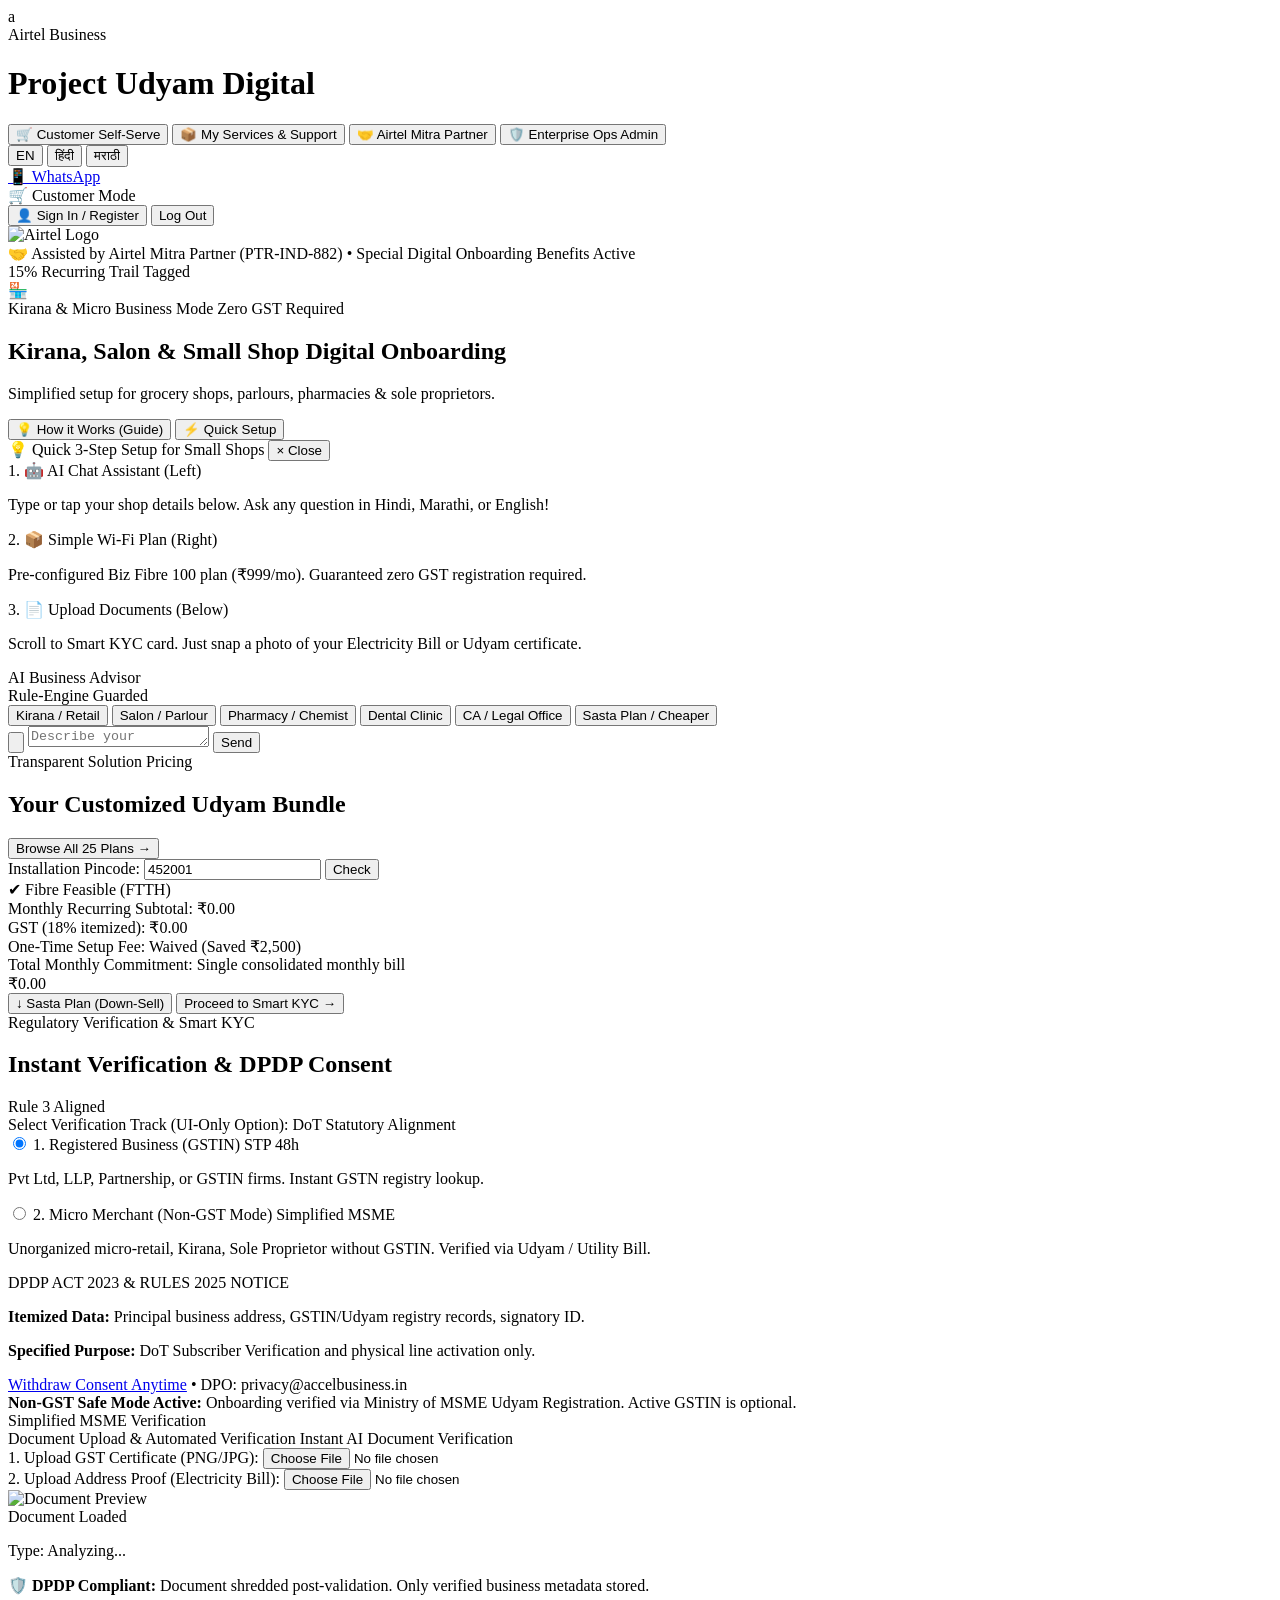
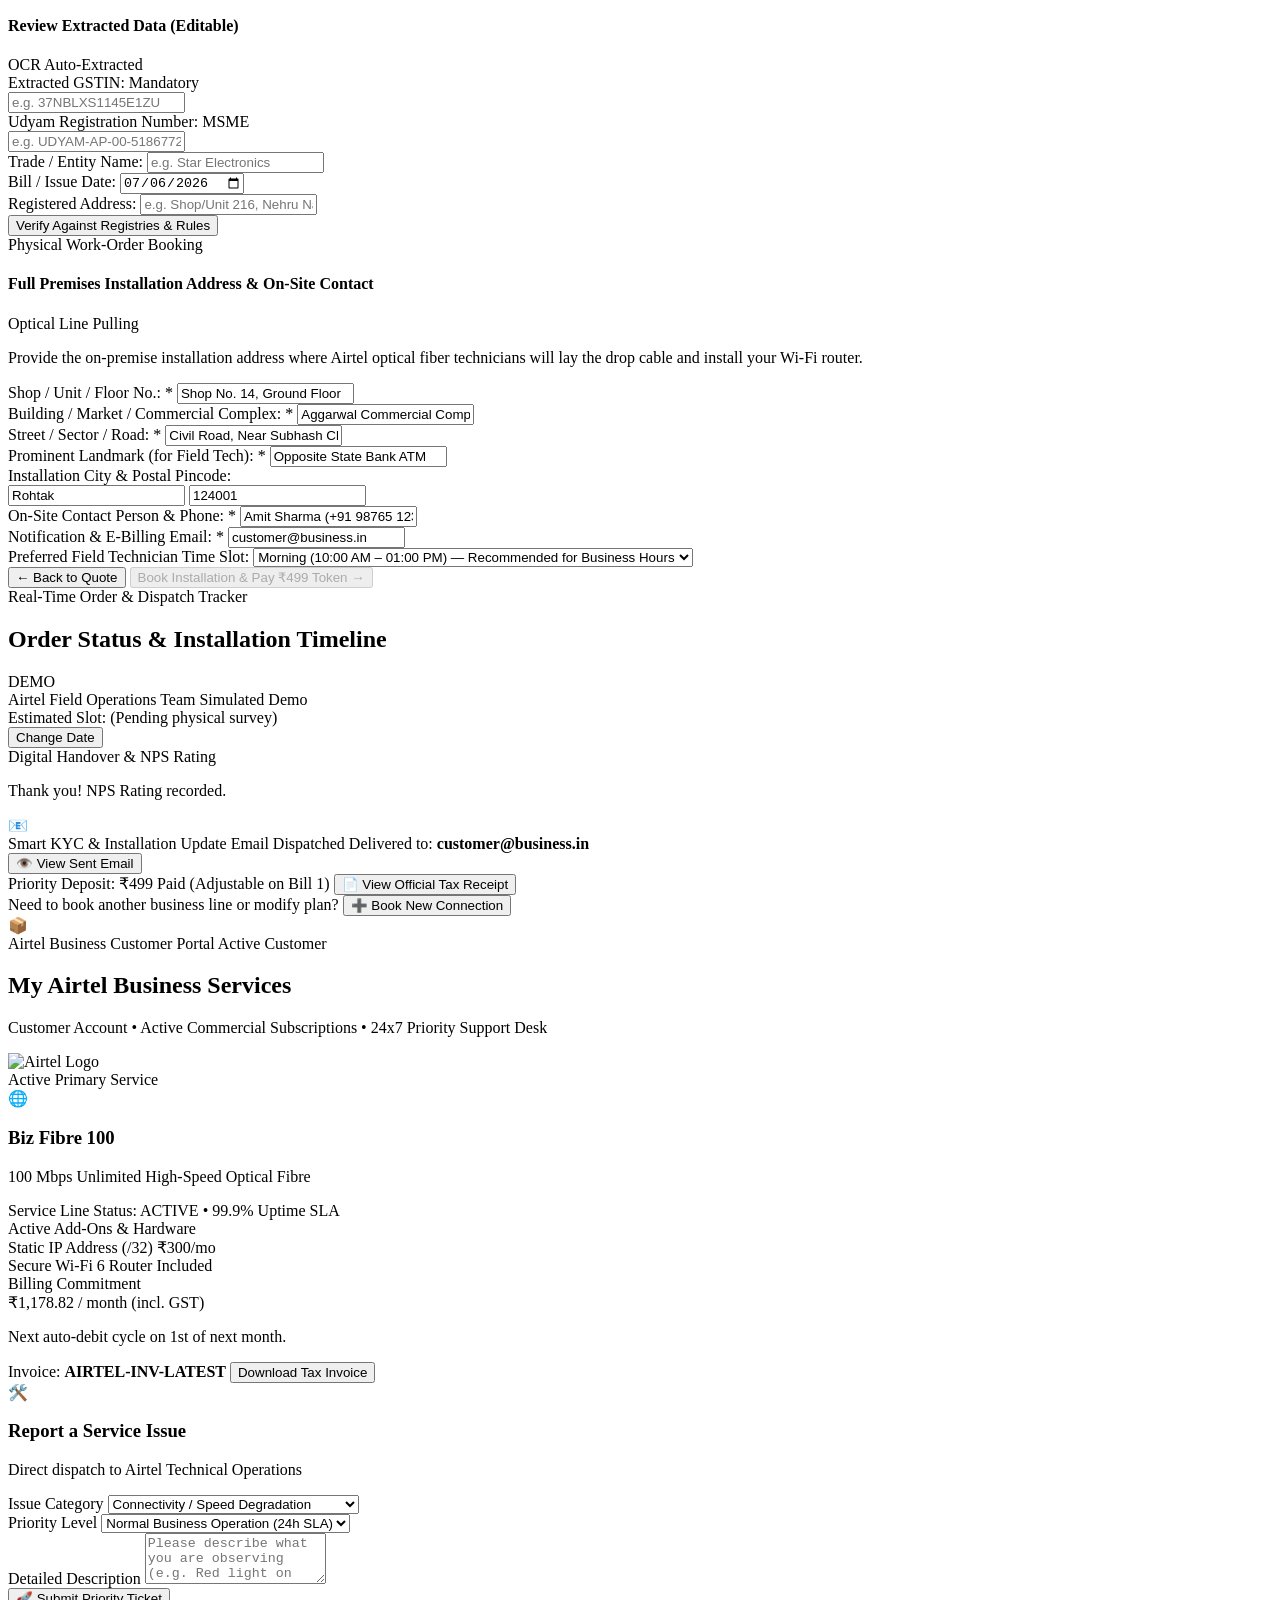
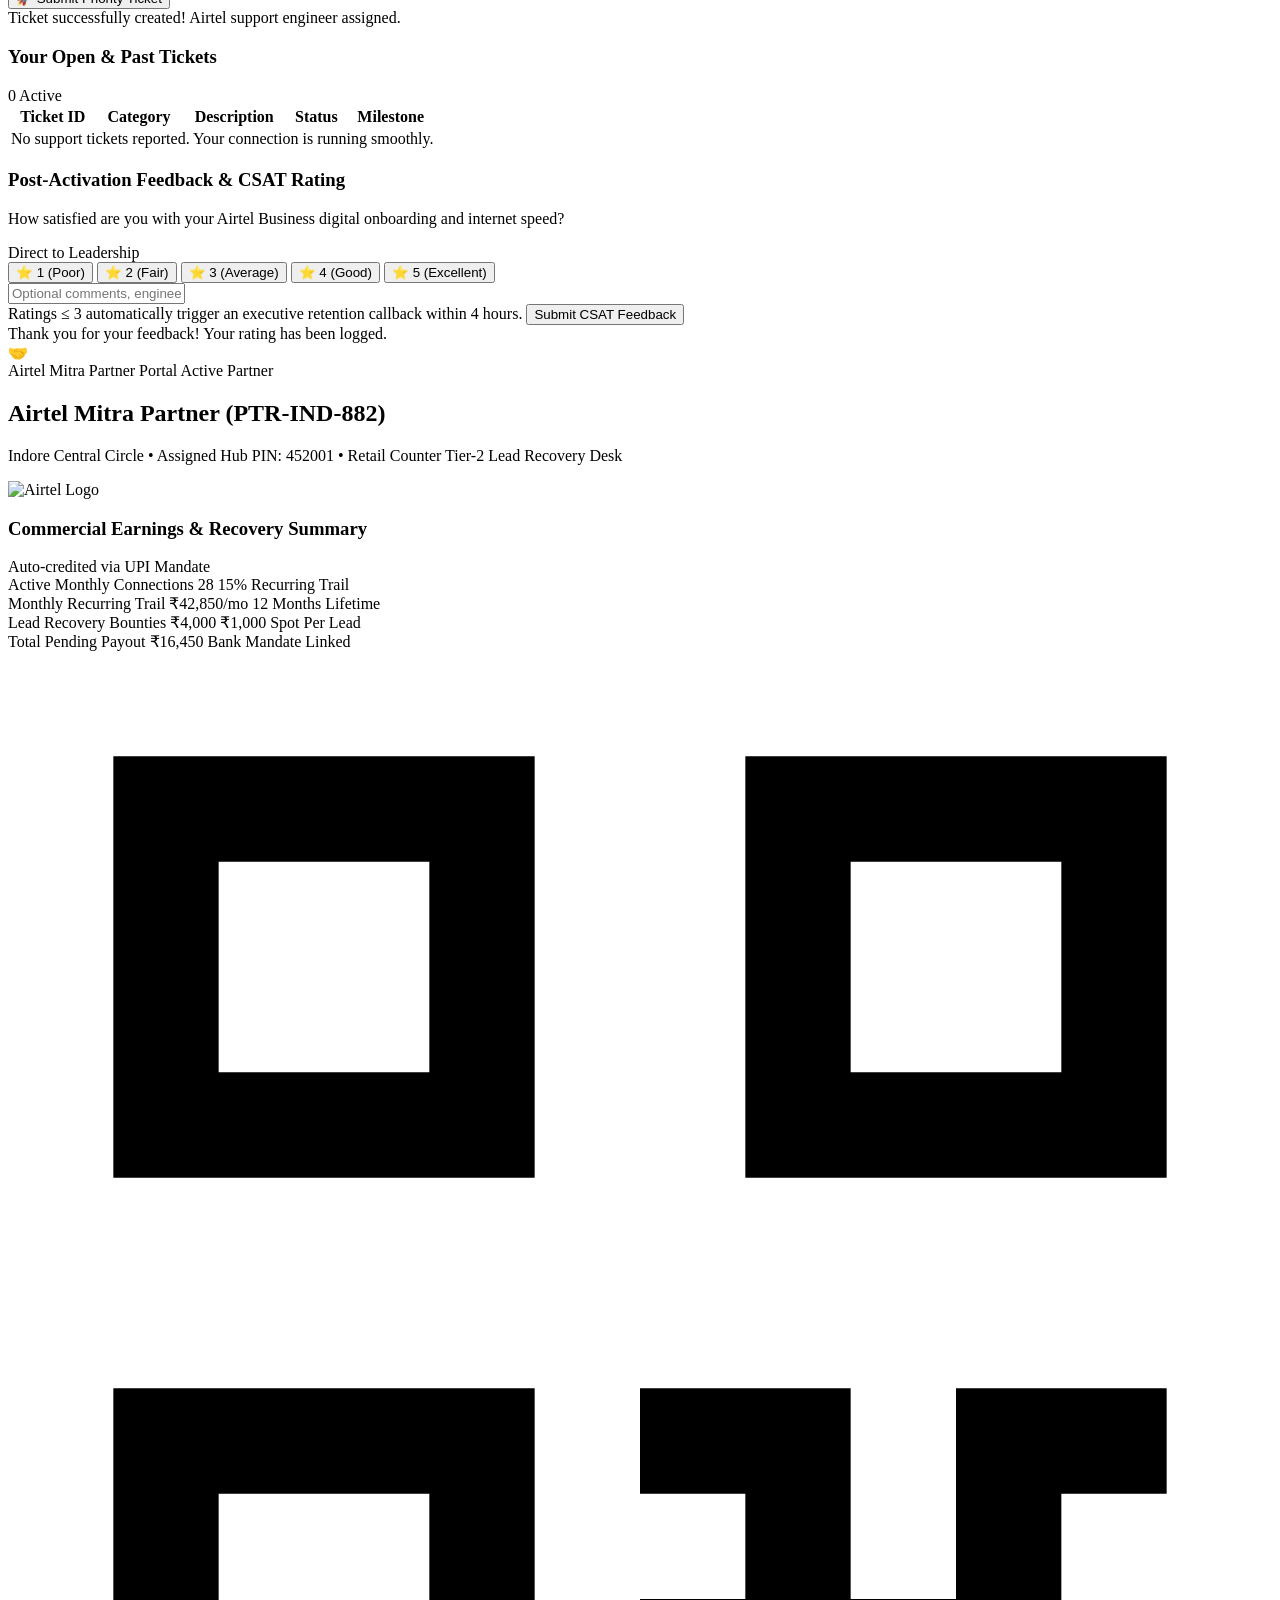
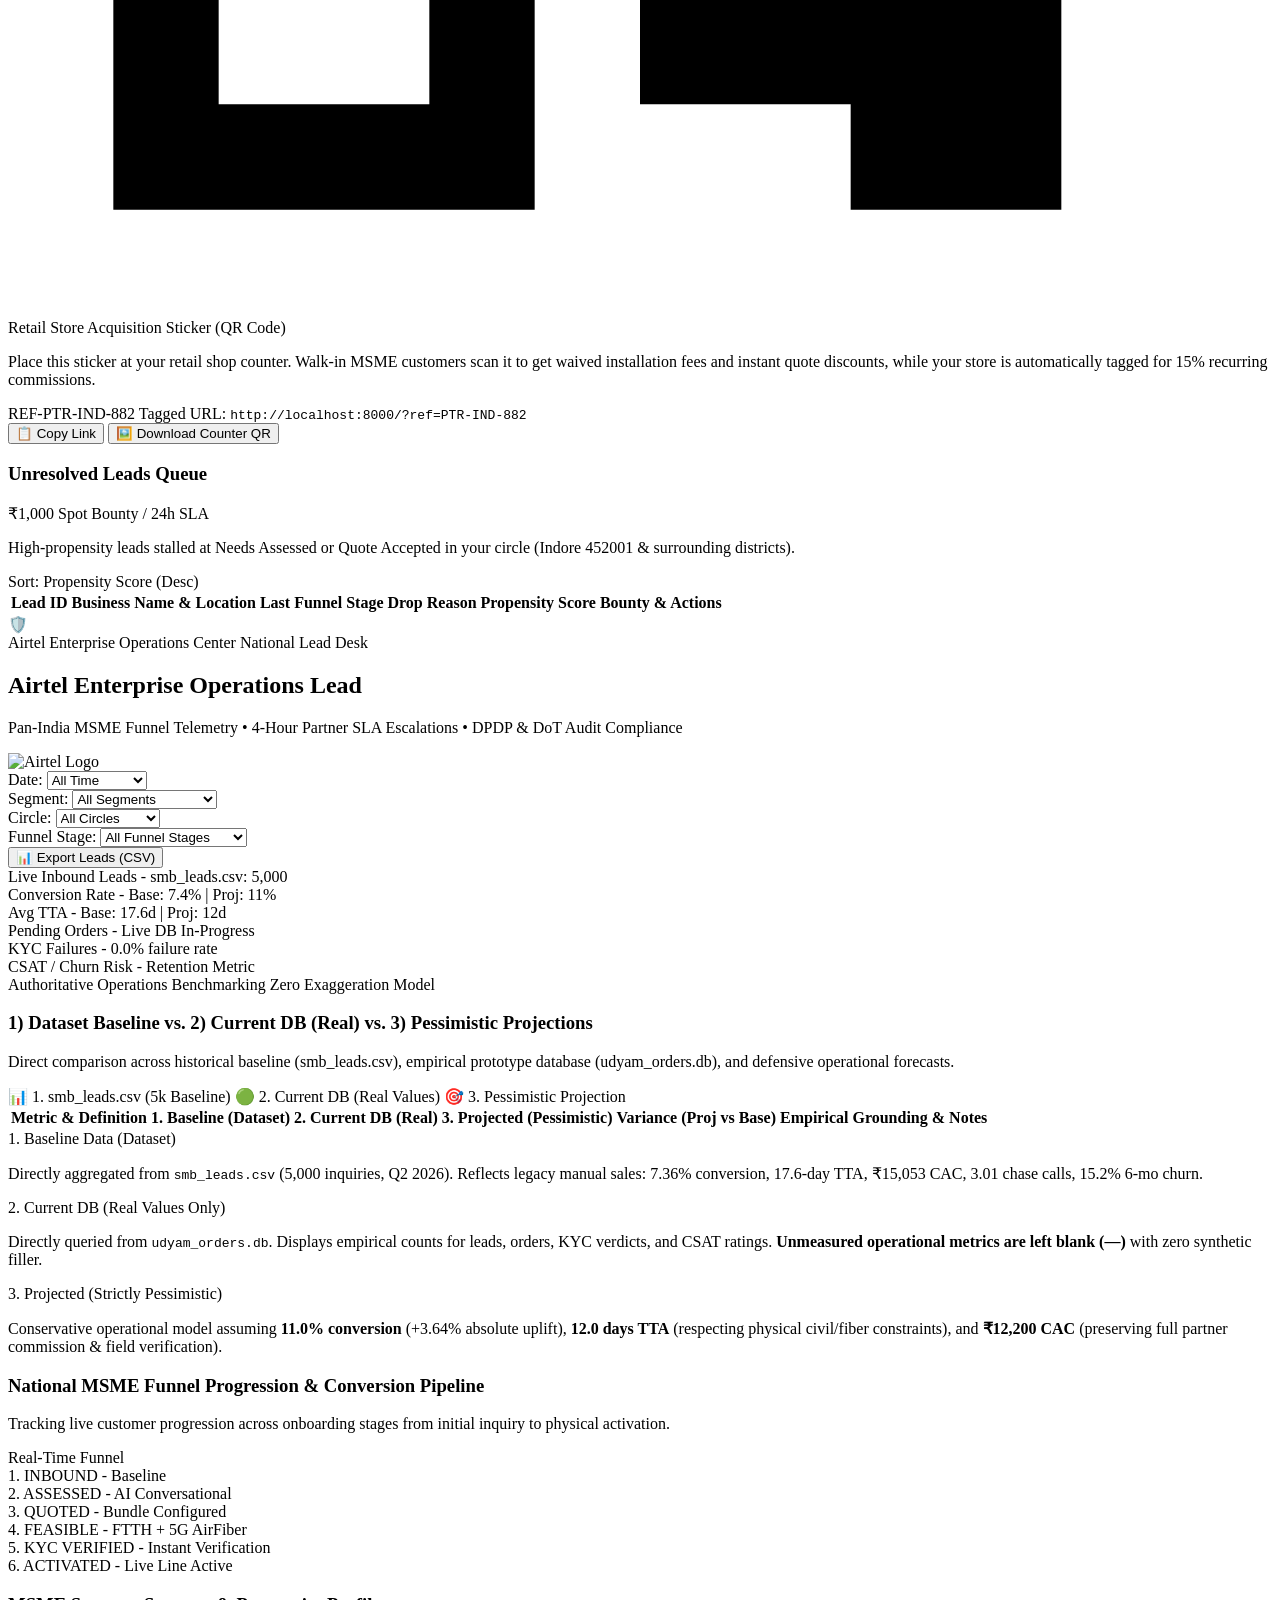
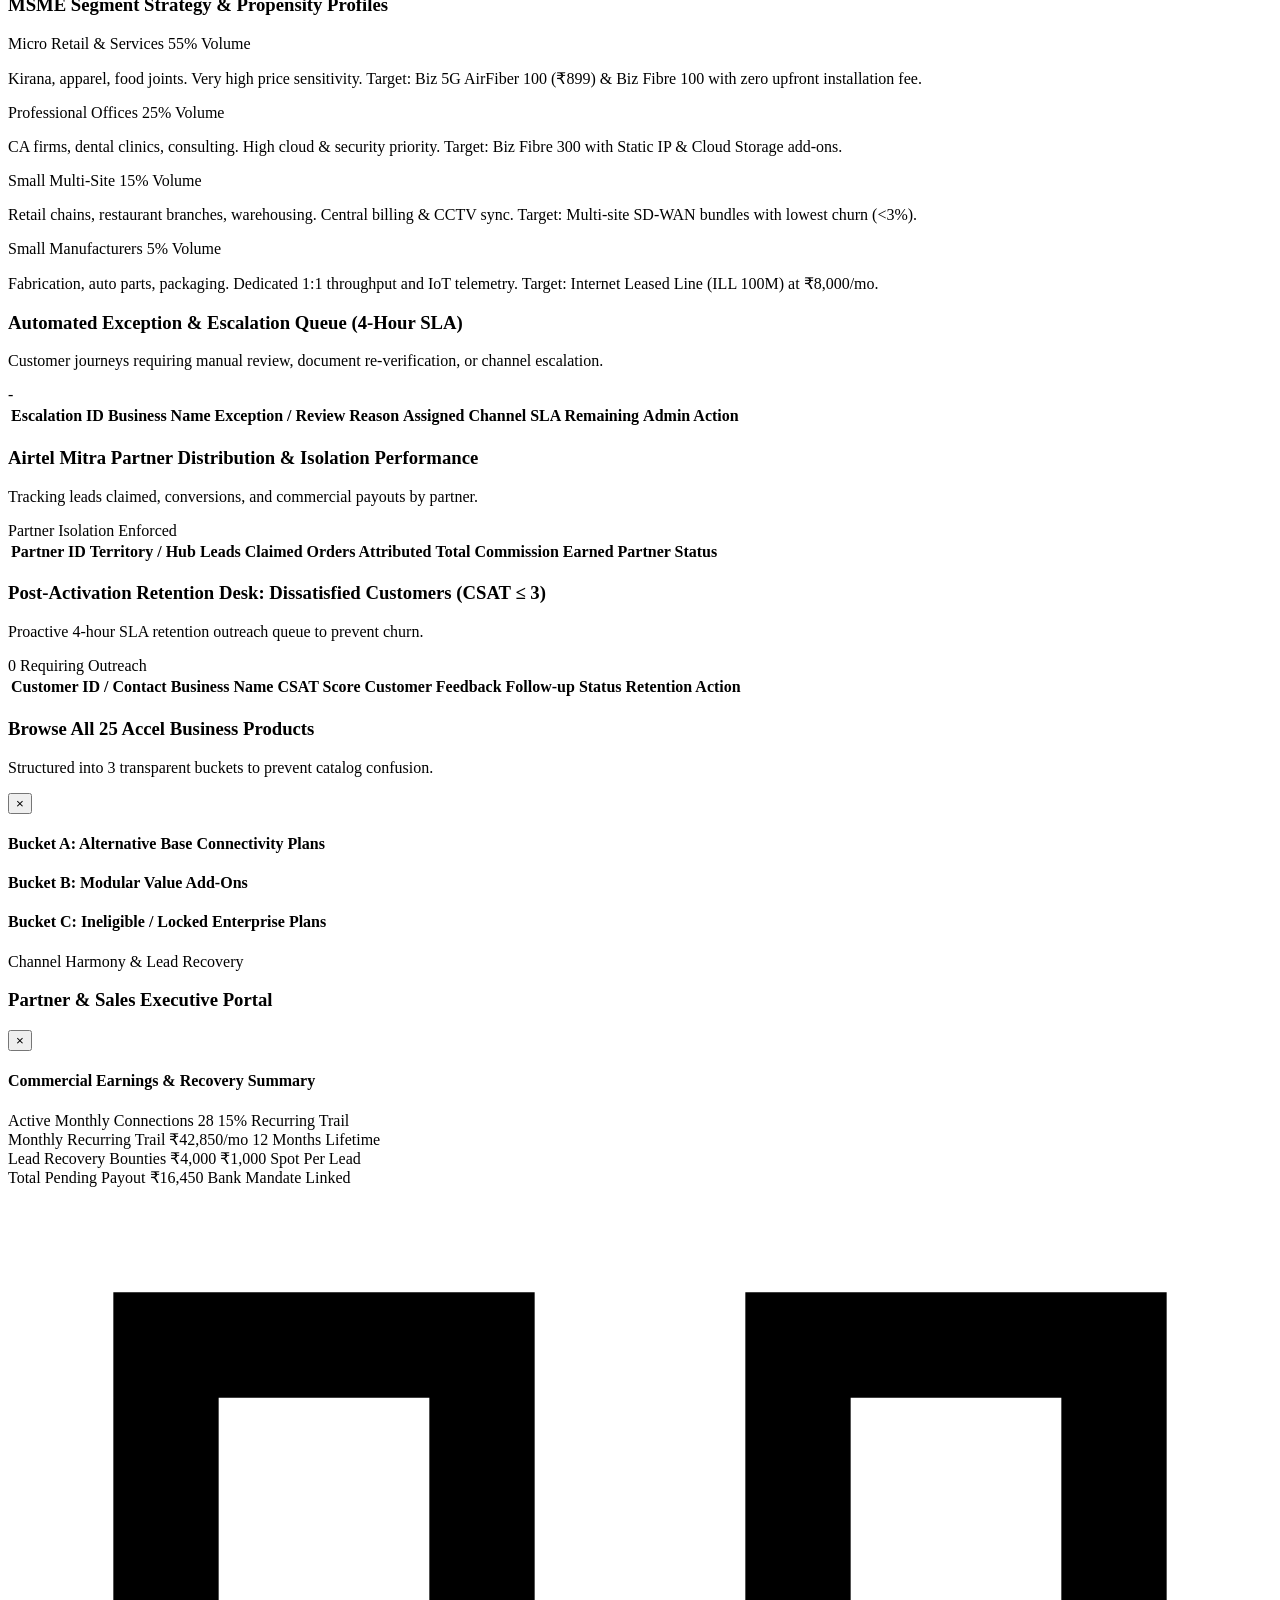
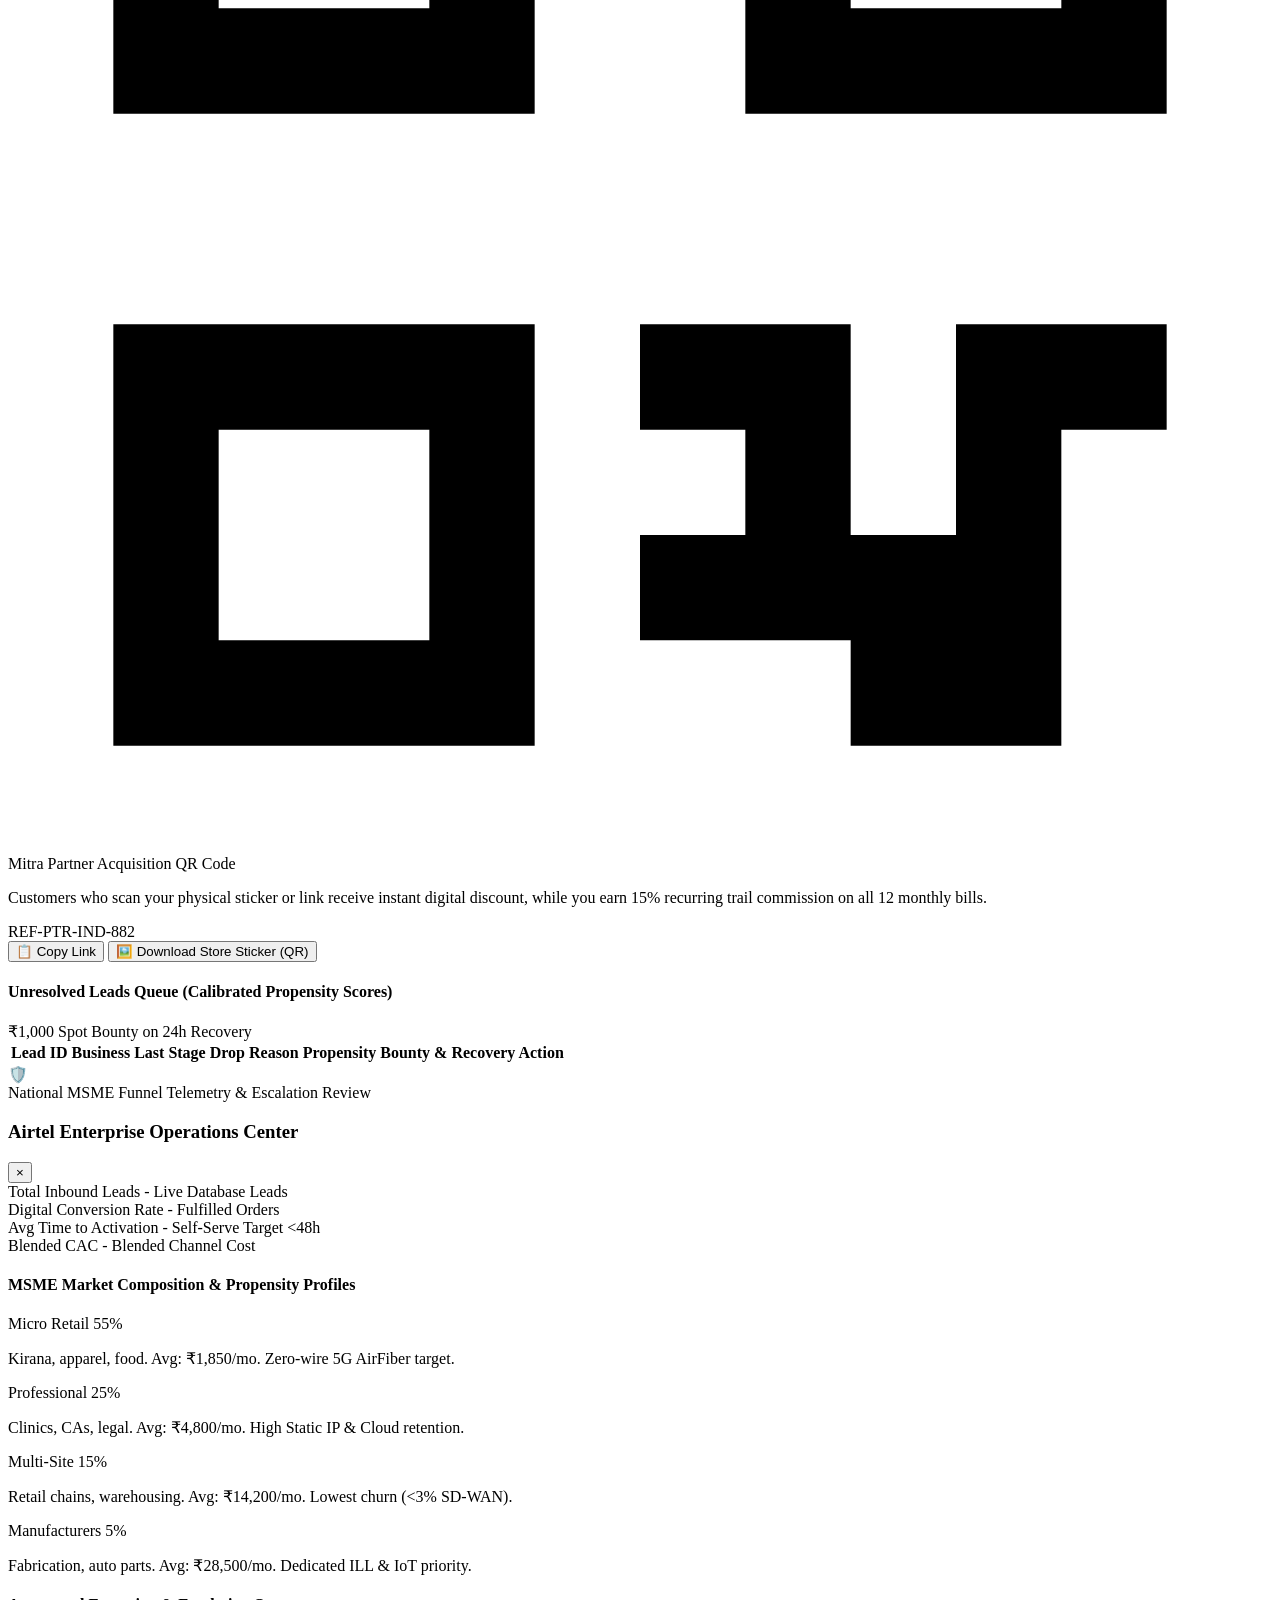
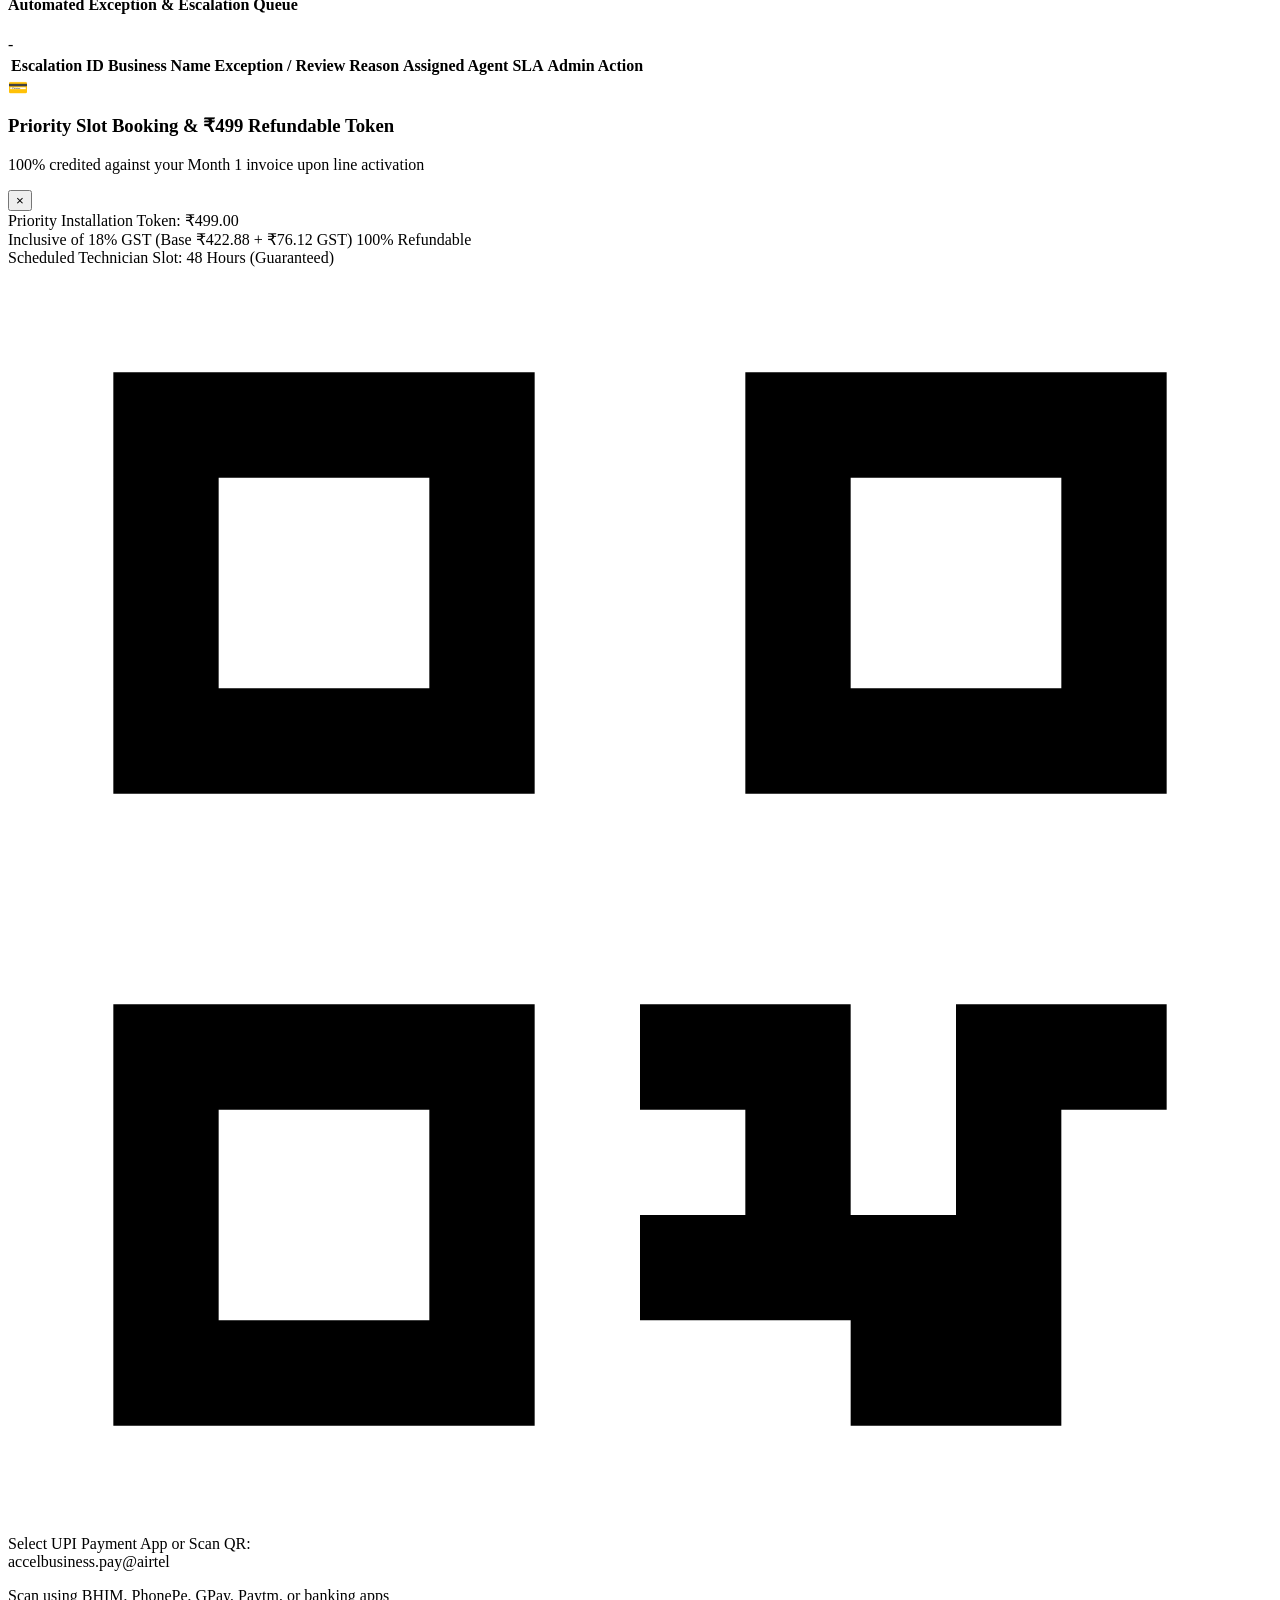
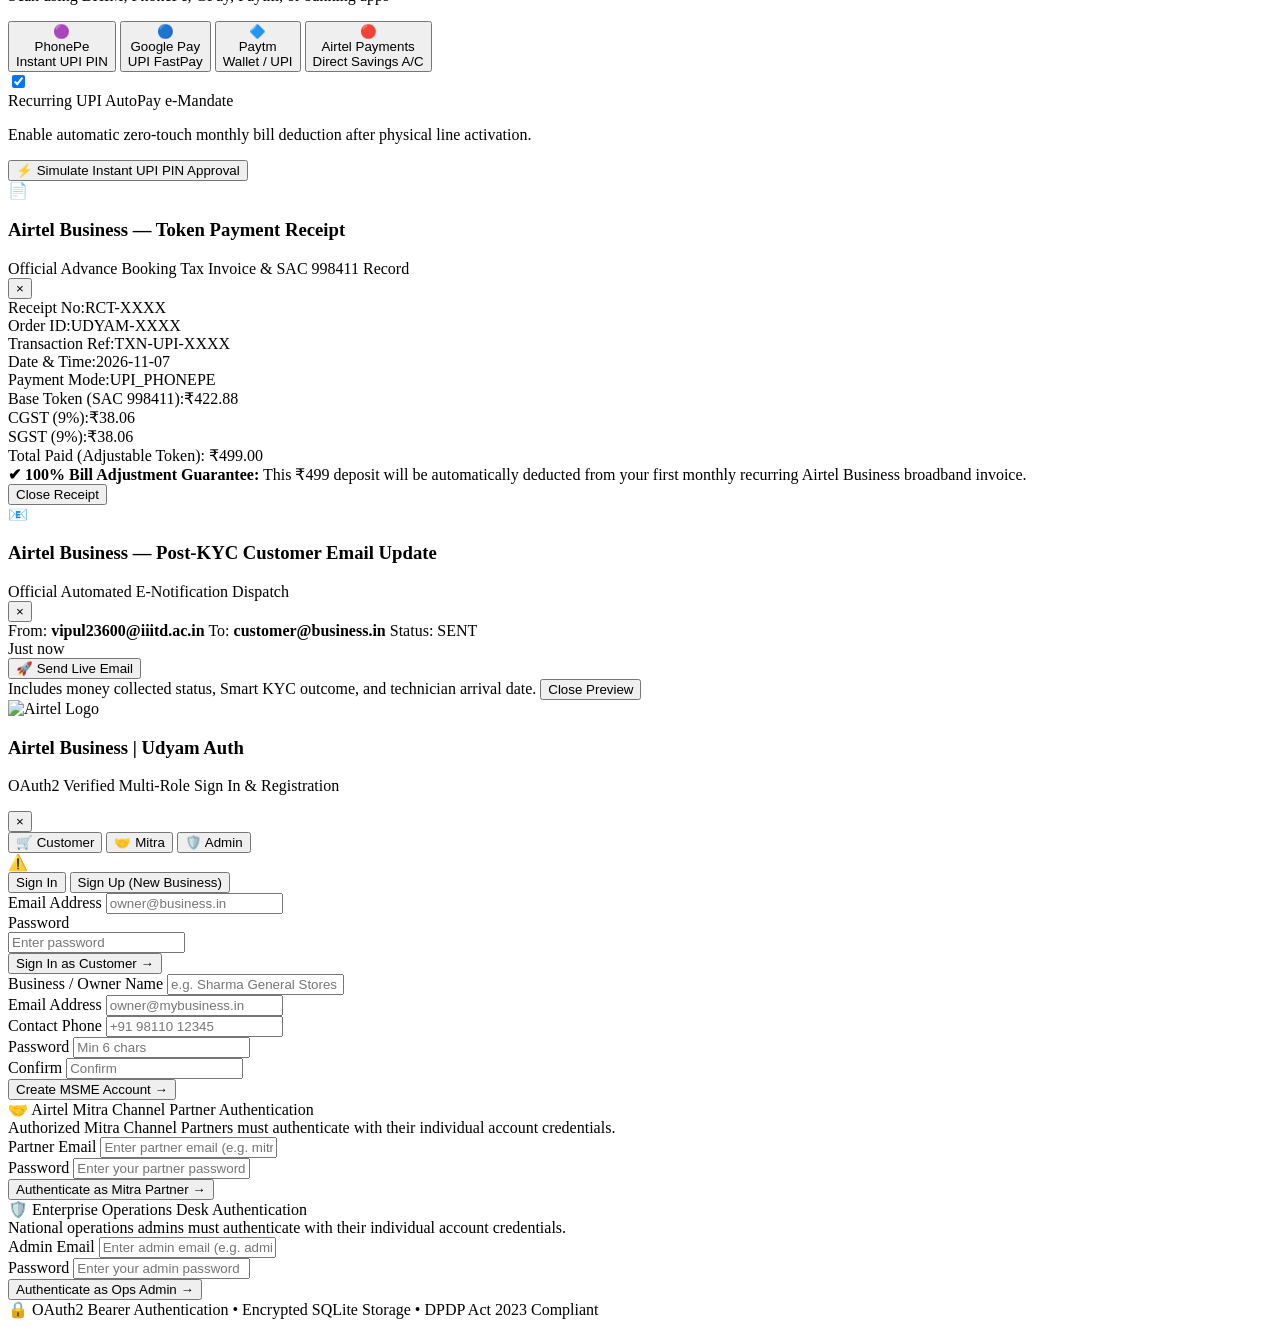
==== commit b9e680d1: "feat(ops): add 3-pillar comparative benchmark telemetry (dataset baseline, real db values, pessimist" ====
--- a/app/static/index.html
+++ b/app/static/index.html
@@ -952,24 +952,24 @@
       <!-- KPI Telemetry Grid -->
       <div class="grid grid-cols-2 md:grid-cols-6 gap-3 text-xs">
         <div class="p-3.5 bg-purple-50 border border-purple-200 rounded-2xl">
-          <span class="text-purple-700 block font-semibold text-[11px]">Inbound Leads</span>
+          <span class="text-purple-700 block font-semibold text-[11px]">Live Inbound Leads</span>
           <span class="text-xl font-black text-purple-950" id="opsViewTotalLeads">-</span>
-          <span class="text-[10px] text-purple-600 block mt-0.5">Live DB Leads</span>
+          <span class="text-[10px] text-purple-600 block mt-0.5">smb_leads.csv: 5,000</span>
         </div>
         <div class="p-3.5 bg-emerald-50 border border-emerald-200 rounded-2xl">
           <span class="text-emerald-700 block font-semibold text-[11px]">Conversion Rate</span>
           <span class="text-xl font-black text-emerald-950" id="opsViewConvRate">-</span>
-          <span class="text-[10px] text-emerald-600 block mt-0.5">Fulfilled Orders</span>
+          <span class="text-[10px] text-emerald-600 block mt-0.5">Base: 7.4% | Proj: 11%</span>
         </div>
         <div class="p-3.5 bg-blue-50 border border-blue-200 rounded-2xl">
           <span class="text-blue-700 block font-semibold text-[11px]">Avg TTA</span>
           <span class="text-xl font-black text-blue-950" id="opsViewTta">-</span>
-          <span class="text-[10px] text-blue-600 block mt-0.5">&lt;48h Target</span>
+          <span class="text-[10px] text-blue-600 block mt-0.5">Base: 17.6d | Proj: 12d</span>
         </div>
         <div class="p-3.5 bg-amber-50 border border-amber-200 rounded-2xl">
           <span class="text-amber-700 block font-semibold text-[11px]">Pending Orders</span>
           <span class="text-xl font-black text-amber-950" id="opsViewPendingOrders">-</span>
-          <span class="text-[10px] text-amber-600 block mt-0.5">In Progress</span>
+          <span class="text-[10px] text-amber-600 block mt-0.5">Live DB In-Progress</span>
         </div>
         <div class="p-3.5 bg-rose-50 border border-rose-200 rounded-2xl">
           <span class="text-rose-700 block font-semibold text-[11px]">KYC Failures</span>
@@ -980,6 +980,75 @@
           <span class="text-indigo-700 block font-semibold text-[11px]">CSAT / Churn Risk</span>
           <span class="text-xl font-black text-indigo-950" id="opsViewRetentionMetrics">-</span>
           <span class="text-[10px] text-indigo-600 block mt-0.5" id="opsViewRetentionSub">Retention Metric</span>
+        </div>
+      </div>
+
+      <!-- THREE-PILLAR COMPARATIVE BENCHMARK SECTION -->
+      <div class="bg-white rounded-2xl border border-slate-200 p-5 shadow-sm space-y-4">
+        <div class="flex flex-col md:flex-row md:items-center justify-between gap-3 border-b border-slate-100 pb-3">
+          <div>
+            <div class="flex items-center space-x-2">
+              <span class="text-xs font-bold uppercase tracking-wider text-purple-700">Authoritative Operations Benchmarking</span>
+              <span class="bg-slate-100 text-slate-700 text-[10px] font-bold px-2 py-0.5 rounded-full border border-slate-200">Zero Exaggeration Model</span>
+            </div>
+            <h3 class="text-base font-extrabold text-slate-900 mt-0.5">1) Dataset Baseline vs. 2) Current DB (Real) vs. 3) Pessimistic Projections</h3>
+            <p class="text-slate-500 text-xs">Direct comparison across historical baseline (smb_leads.csv), empirical prototype database (udyam_orders.db), and defensive operational forecasts.</p>
+          </div>
+          <div class="flex flex-wrap items-center gap-2 shrink-0">
+            <span class="inline-flex items-center px-2.5 py-1 rounded-md text-[11px] font-bold bg-blue-50 text-blue-800 border border-blue-200">
+              📊 1. smb_leads.csv (5k Baseline)
+            </span>
+            <span class="inline-flex items-center px-2.5 py-1 rounded-md text-[11px] font-bold bg-emerald-50 text-emerald-800 border border-emerald-200">
+              🟢 2. Current DB (Real Values)
+            </span>
+            <span class="inline-flex items-center px-2.5 py-1 rounded-md text-[11px] font-bold bg-purple-50 text-purple-800 border border-purple-200">
+              🎯 3. Pessimistic Projection
+            </span>
+          </div>
+        </div>
+
+        <!-- Comparative Benchmarks Table -->
+        <div class="overflow-x-auto border border-slate-200 rounded-xl shadow-xs">
+          <table class="w-full text-left border-collapse text-xs">
+            <thead class="bg-slate-50 text-slate-700 font-bold border-b border-slate-200">
+              <tr>
+                <th class="p-3 w-1/4">Metric & Definition</th>
+                <th class="p-3 w-1/8 bg-blue-50/70 text-blue-950 font-extrabold border-l border-blue-100">1. Baseline (Dataset)</th>
+                <th class="p-3 w-1/8 bg-emerald-50/70 text-emerald-950 font-extrabold border-l border-emerald-100">2. Current DB (Real)</th>
+                <th class="p-3 w-1/8 bg-purple-50/70 text-purple-950 font-extrabold border-l border-purple-100">3. Projected (Pessimistic)</th>
+                <th class="p-3 w-1/8">Variance (Proj vs Base)</th>
+                <th class="p-3 w-1/4">Empirical Grounding & Notes</th>
+              </tr>
+            </thead>
+            <tbody id="opsComparativeBenchmarksTableBody" class="divide-y divide-slate-100">
+              <!-- Dynamically populated from comparative_benchmarks in /api/admin/metrics -->
+            </tbody>
+          </table>
+        </div>
+
+        <!-- Grounding & Transparency Methodology Card -->
+        <div class="grid grid-cols-1 md:grid-cols-3 gap-3 p-3.5 bg-slate-50 rounded-xl border border-slate-200 text-xs">
+          <div class="space-y-1">
+            <span class="font-bold text-slate-900 flex items-center space-x-1.5">
+              <span class="w-2.5 h-2.5 rounded-full bg-blue-600 inline-block"></span>
+              <span>1. Baseline Data (Dataset)</span>
+            </span>
+            <p class="text-slate-600 text-[11px] leading-relaxed">Directly aggregated from <code class="bg-white px-1 py-0.5 rounded border border-slate-200 text-[10px] font-mono">smb_leads.csv</code> (5,000 inquiries, Q2 2026). Reflects legacy manual sales: 7.36% conversion, 17.6-day TTA, ₹15,053 CAC, 3.01 chase calls, 15.2% 6-mo churn.</p>
+          </div>
+          <div class="space-y-1">
+            <span class="font-bold text-slate-900 flex items-center space-x-1.5">
+              <span class="w-2.5 h-2.5 rounded-full bg-emerald-600 inline-block"></span>
+              <span>2. Current DB (Real Values Only)</span>
+            </span>
+            <p class="text-slate-600 text-[11px] leading-relaxed">Directly queried from <code class="bg-white px-1 py-0.5 rounded border border-slate-200 text-[10px] font-mono">udyam_orders.db</code>. Displays empirical counts for leads, orders, KYC verdicts, and CSAT ratings. <strong>Unmeasured operational metrics are left blank (<span class="font-mono text-slate-400 font-bold">—</span>)</strong> with zero synthetic filler.</p>
+          </div>
+          <div class="space-y-1">
+            <span class="font-bold text-slate-900 flex items-center space-x-1.5">
+              <span class="w-2.5 h-2.5 rounded-full bg-purple-600 inline-block"></span>
+              <span>3. Projected (Strictly Pessimistic)</span>
+            </span>
+            <p class="text-slate-600 text-[11px] leading-relaxed">Conservative operational model assuming <strong>11.0% conversion</strong> (+3.64% absolute uplift), <strong>12.0 days TTA</strong> (respecting physical civil/fiber constraints), and <strong>₹12,200 CAC</strong> (preserving full partner commission & field verification).</p>
+          </div>
         </div>
       </div>
 
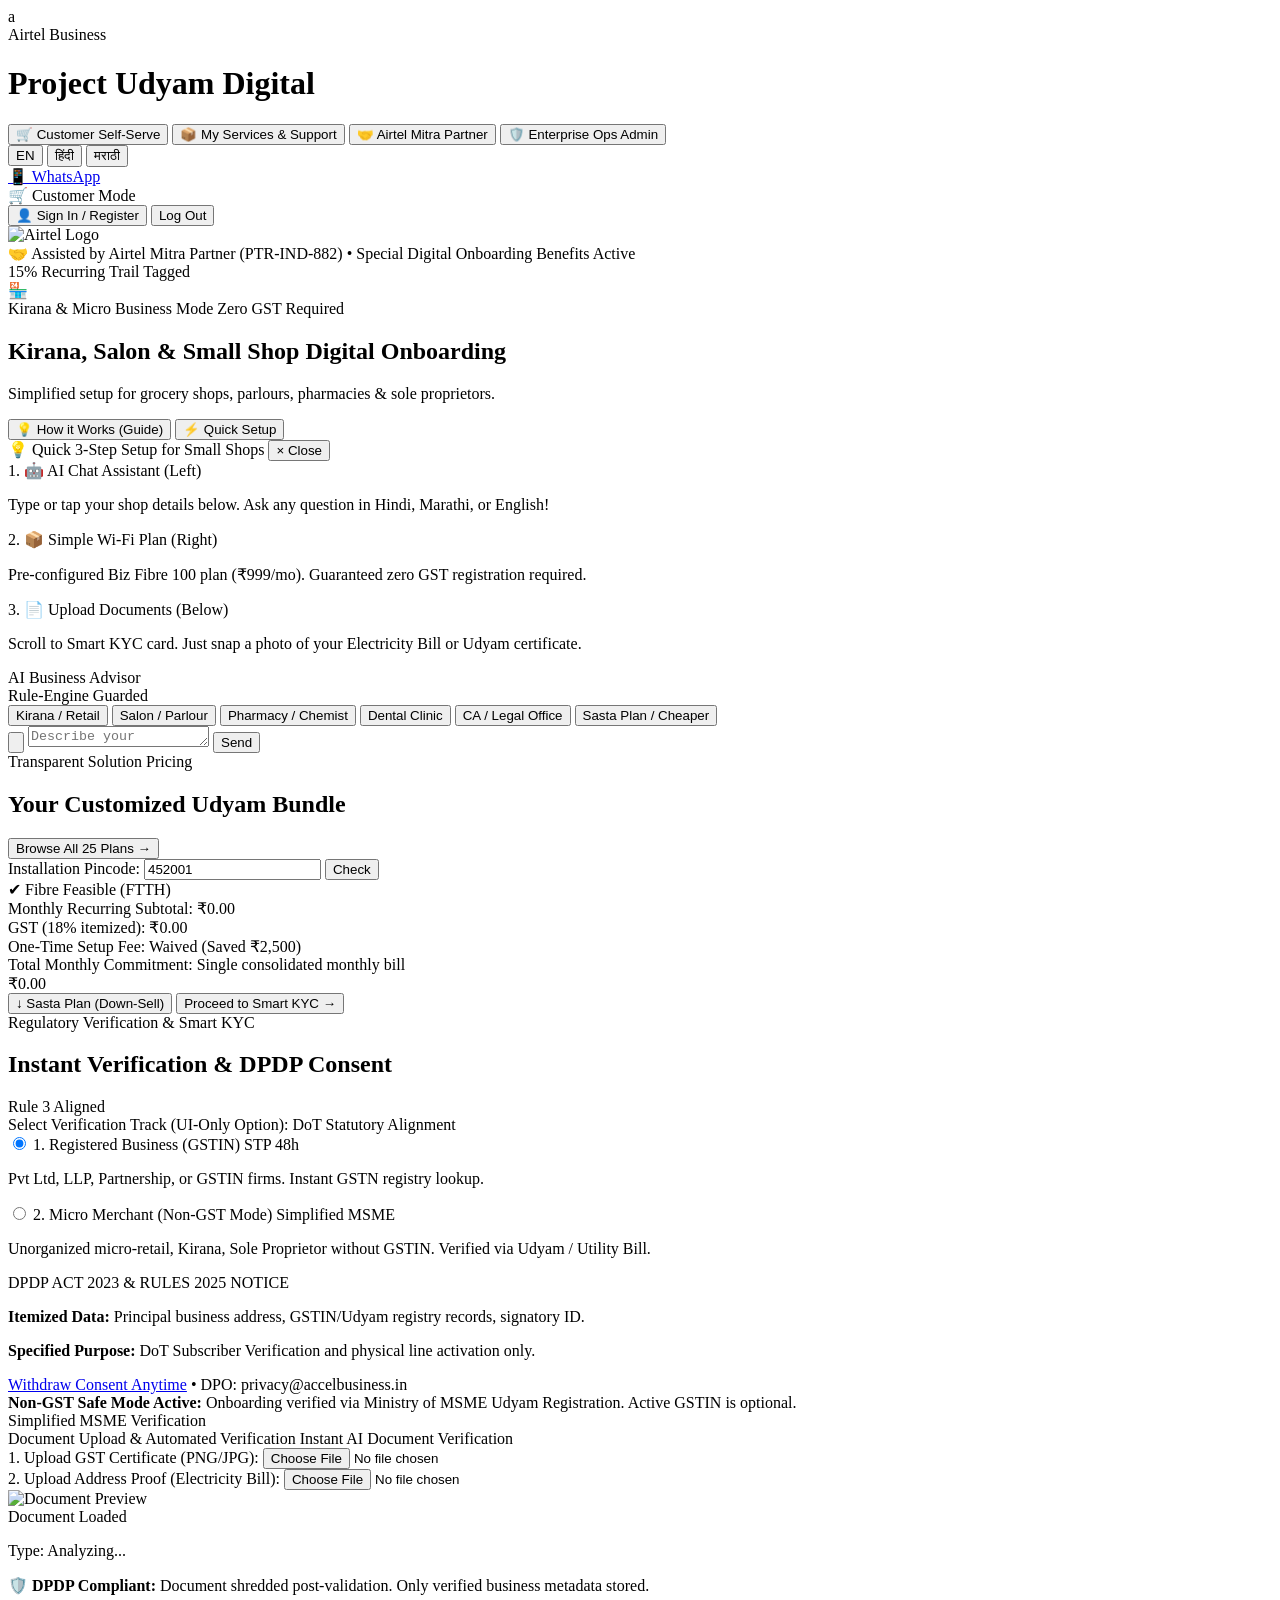
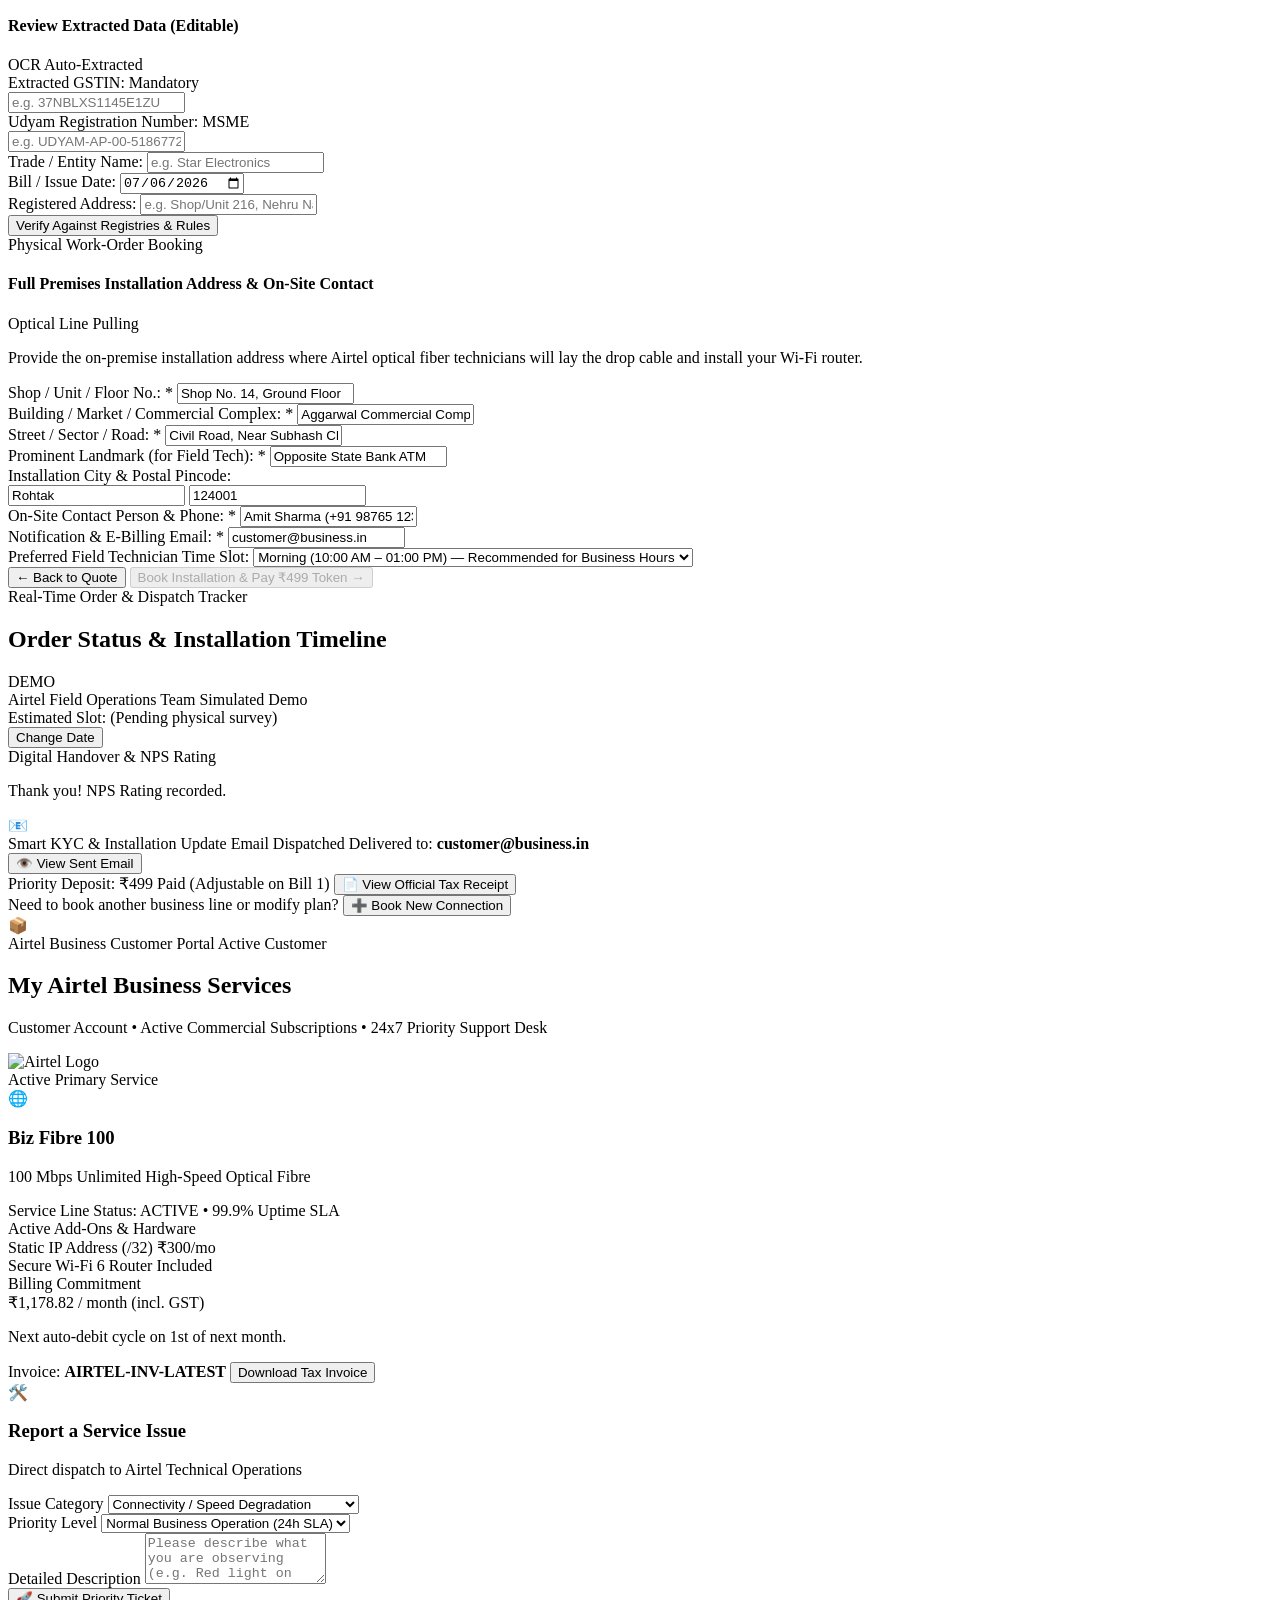
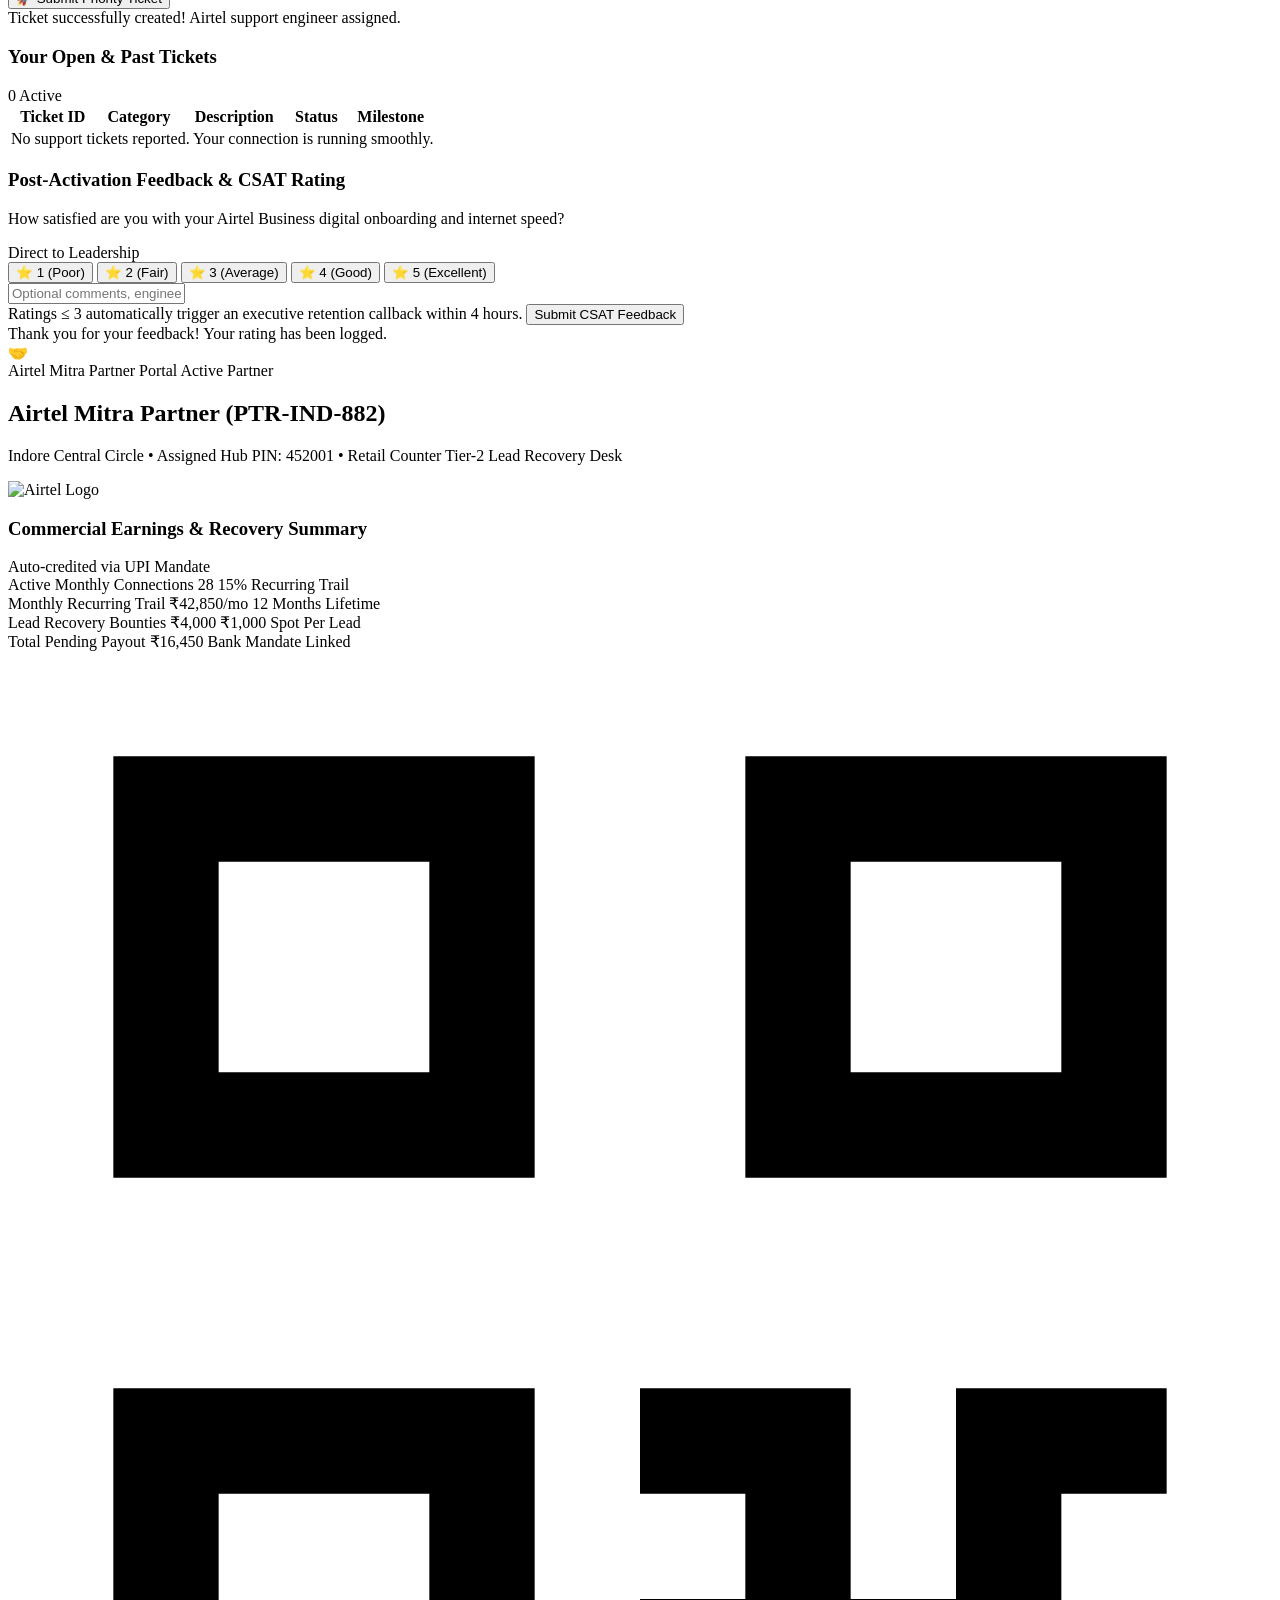
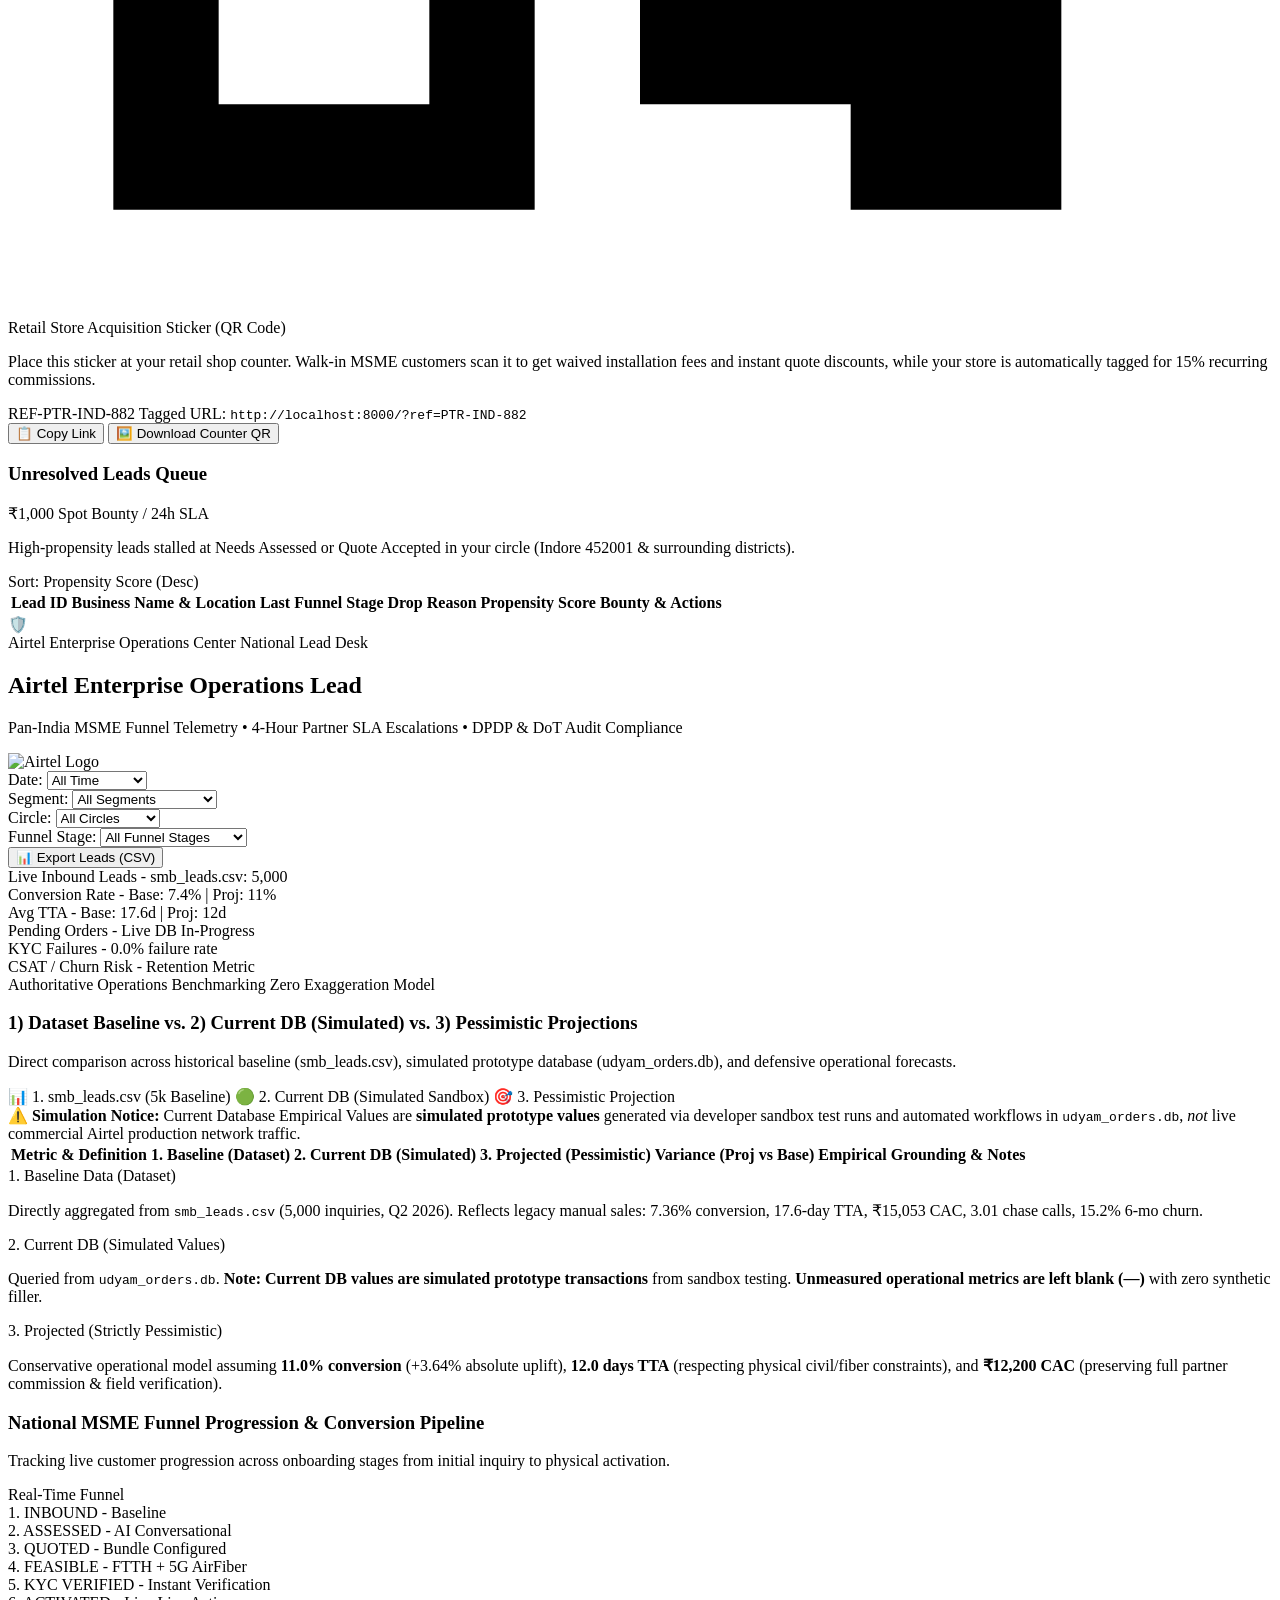
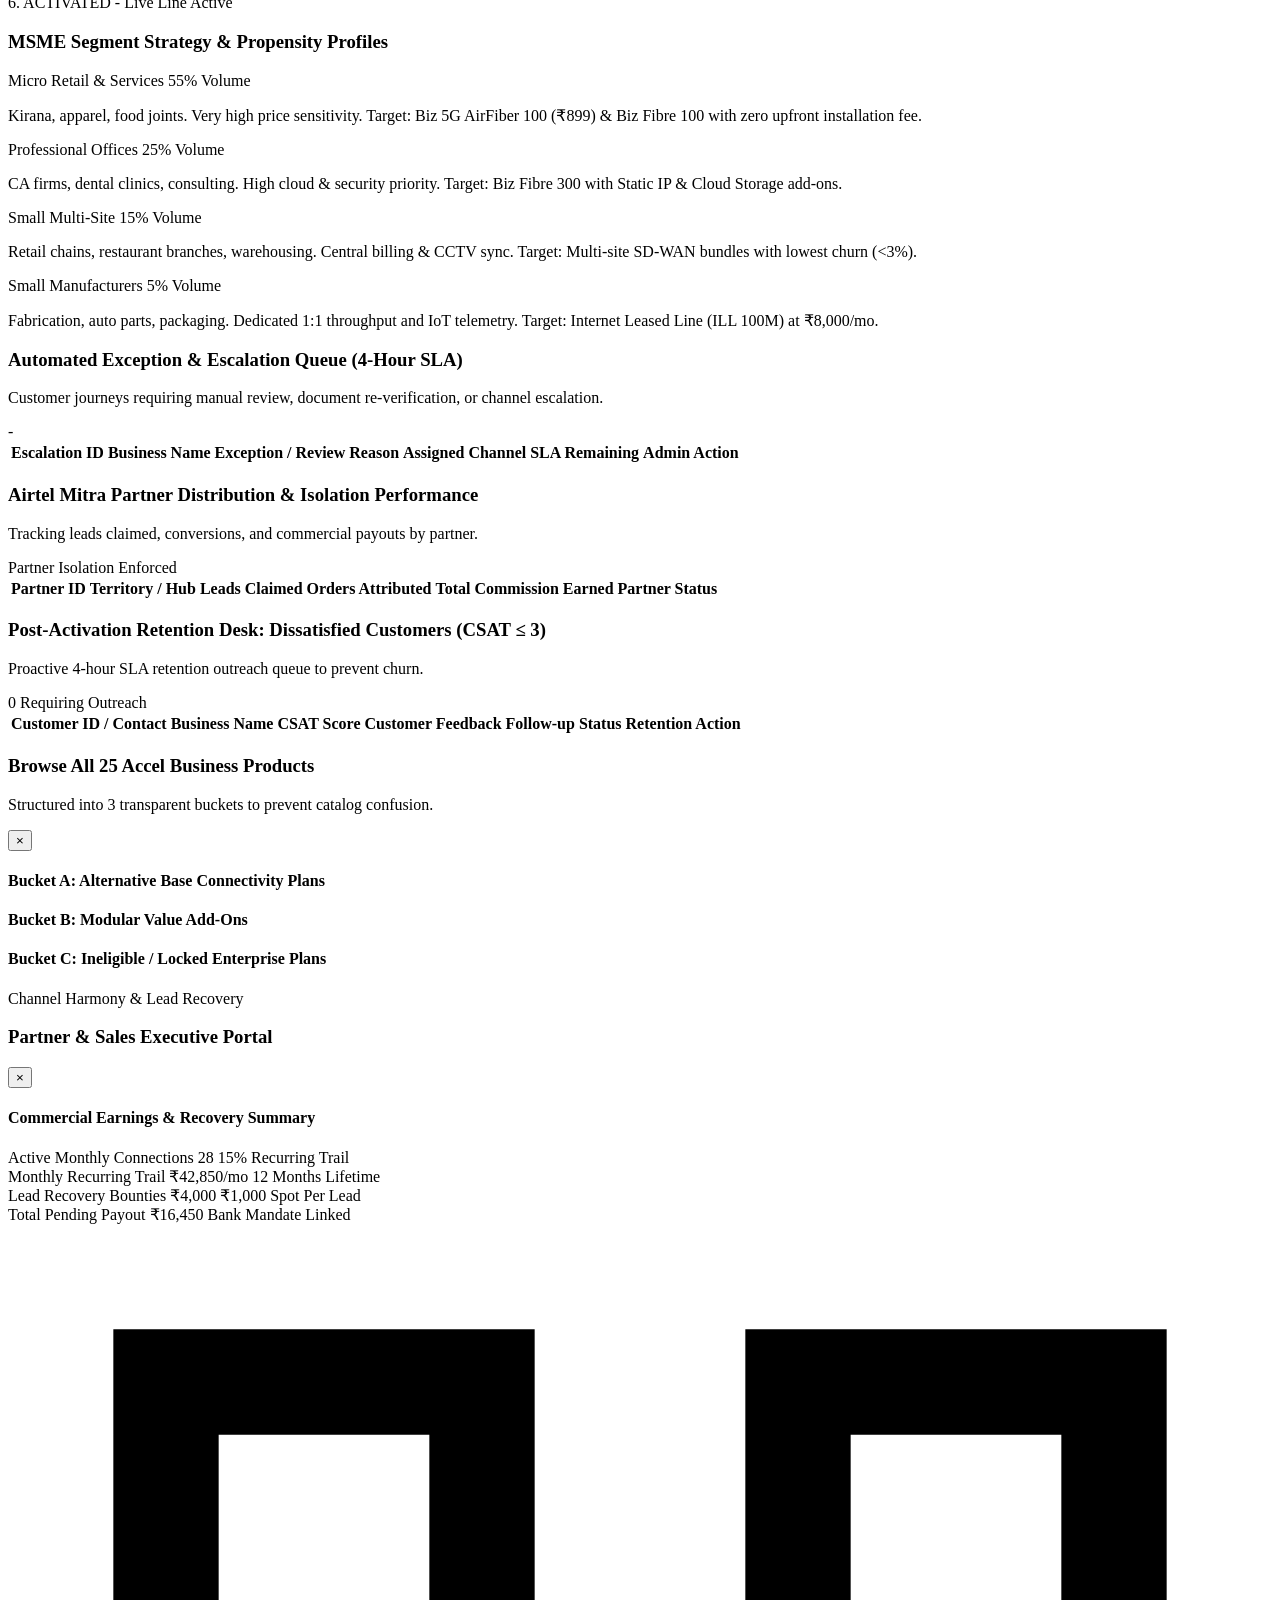
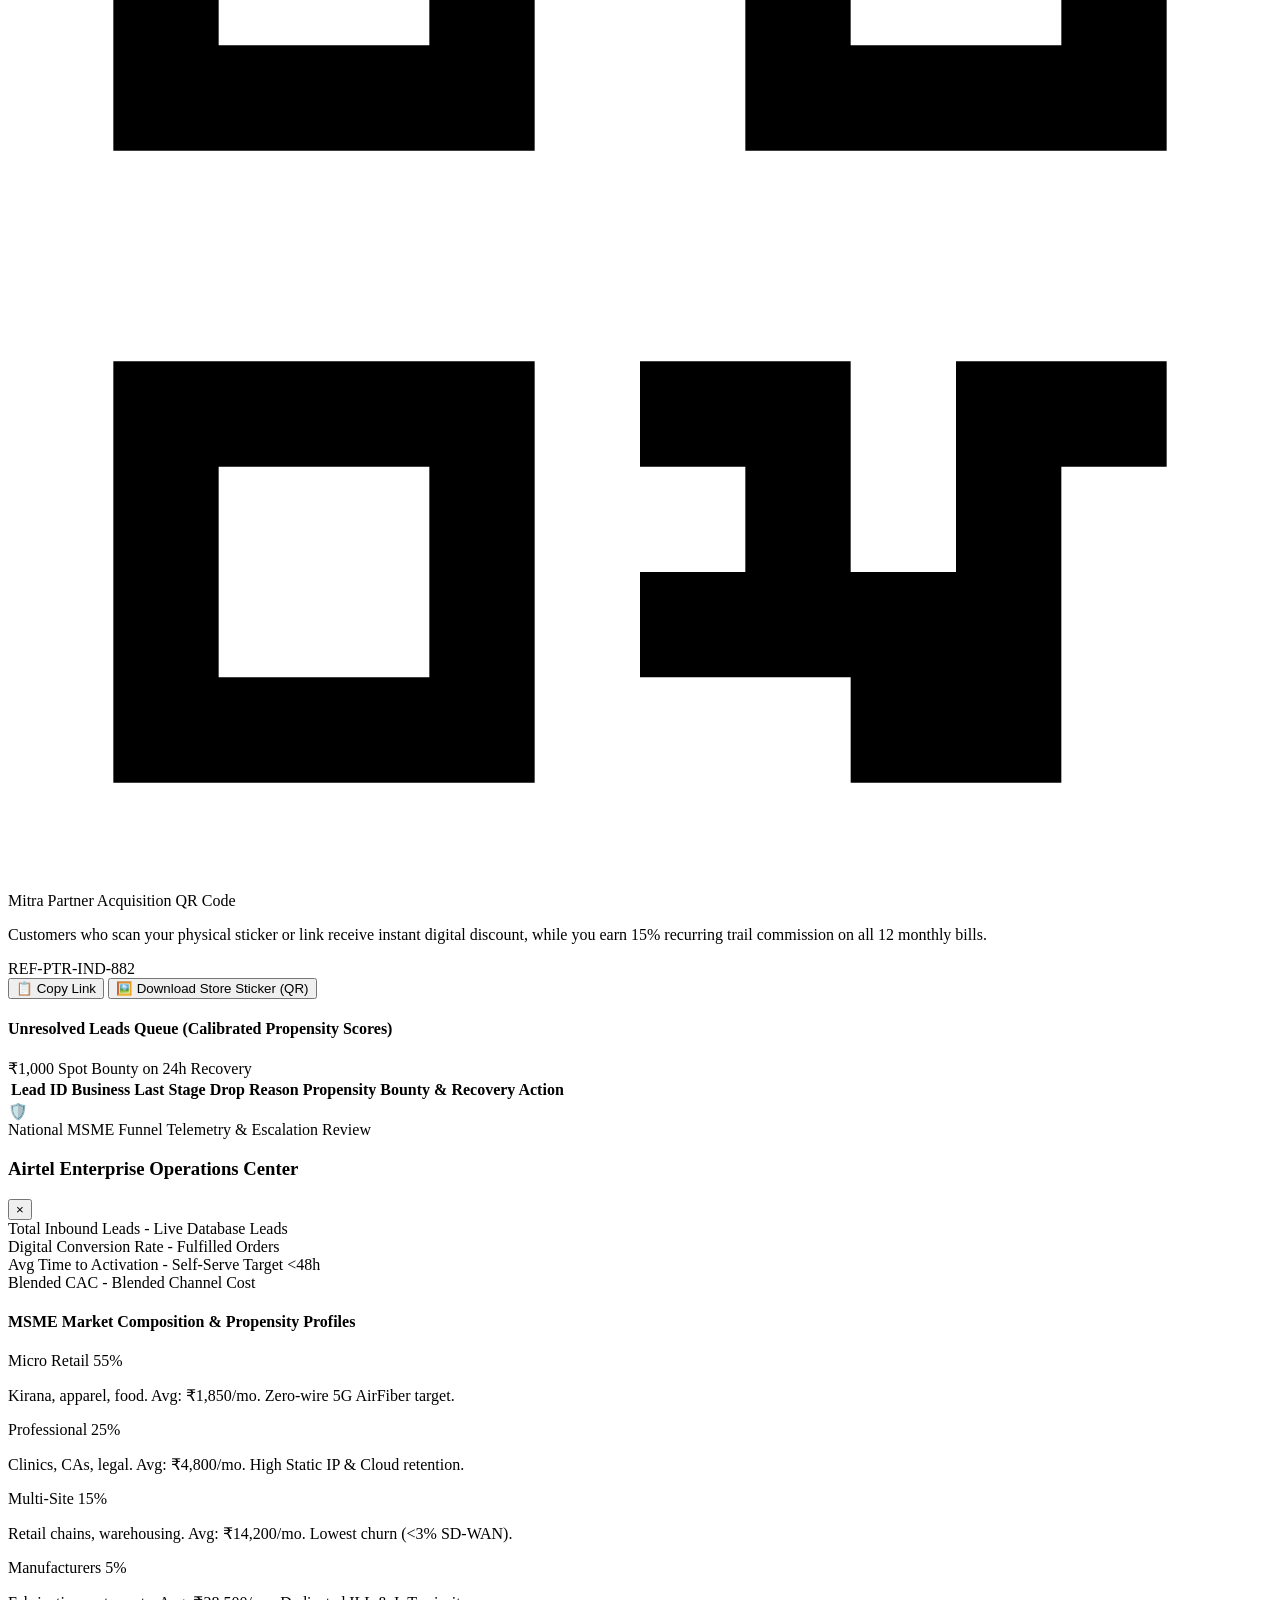
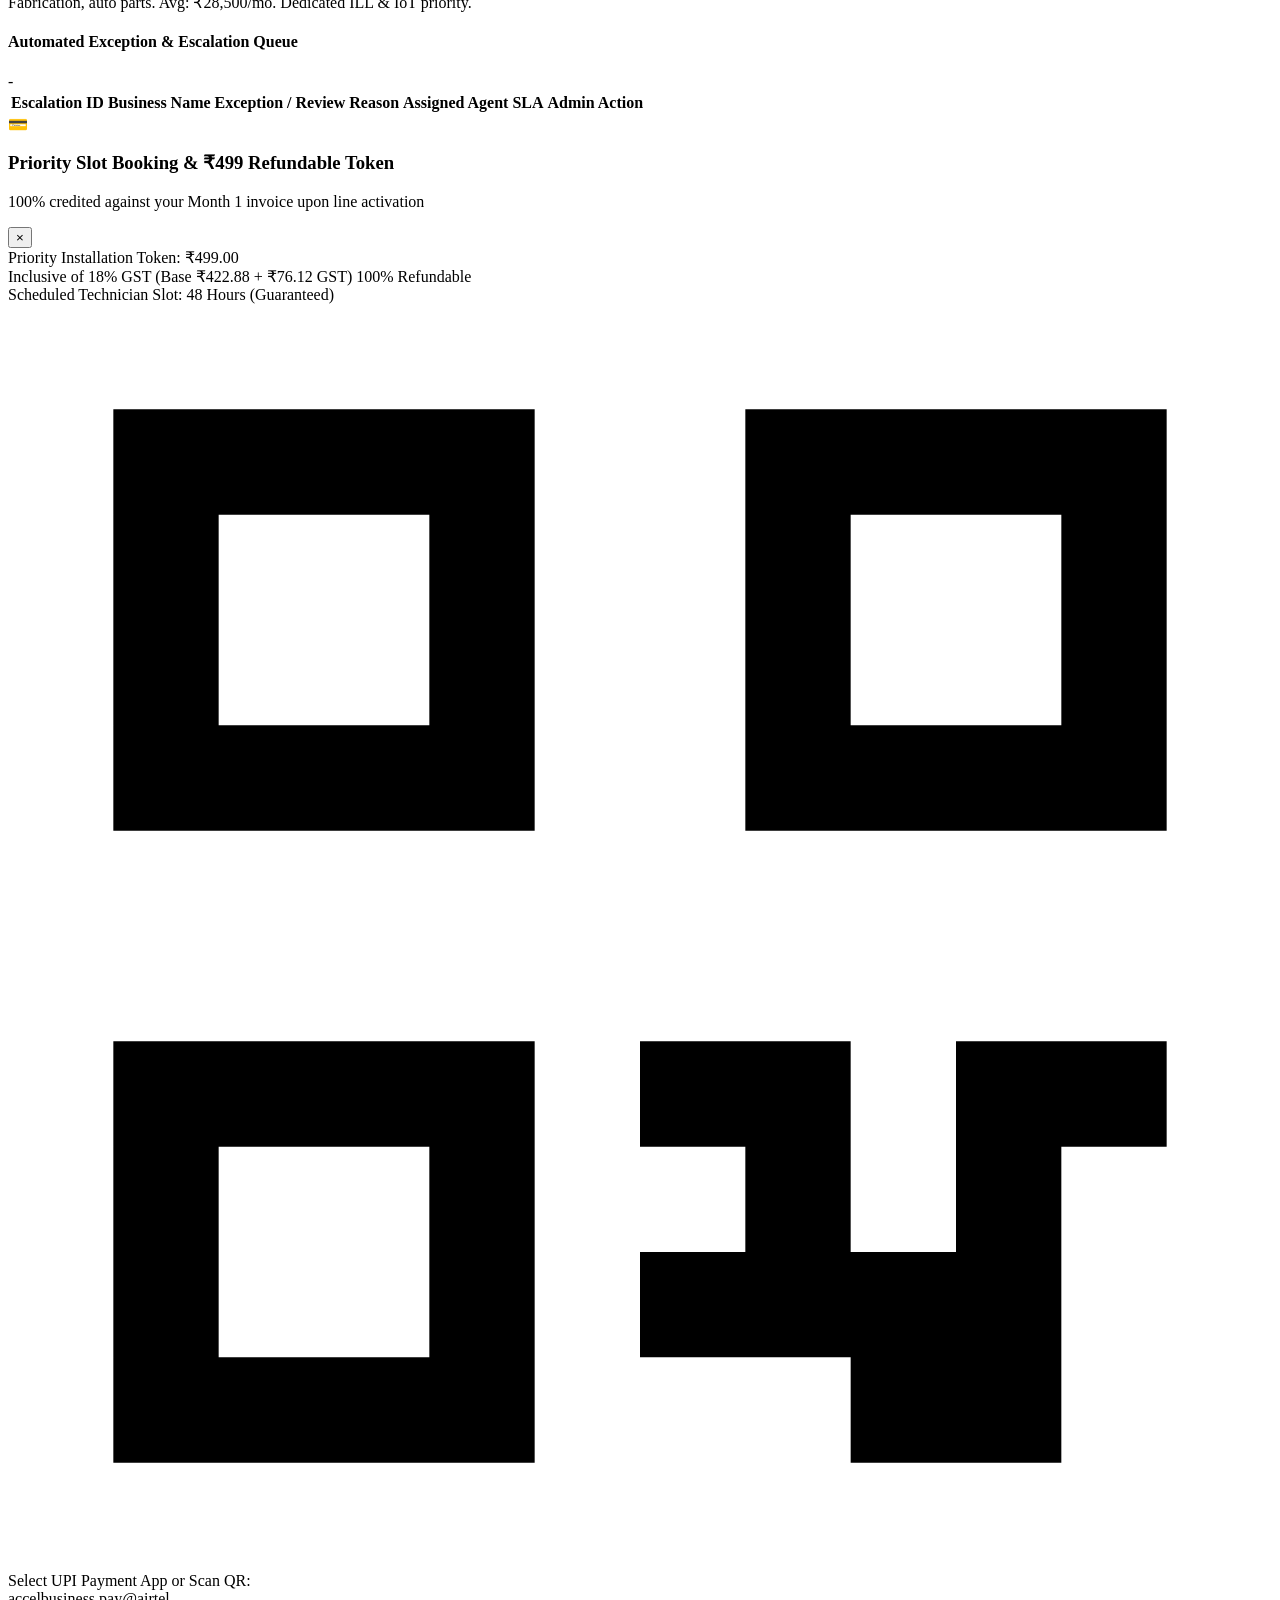
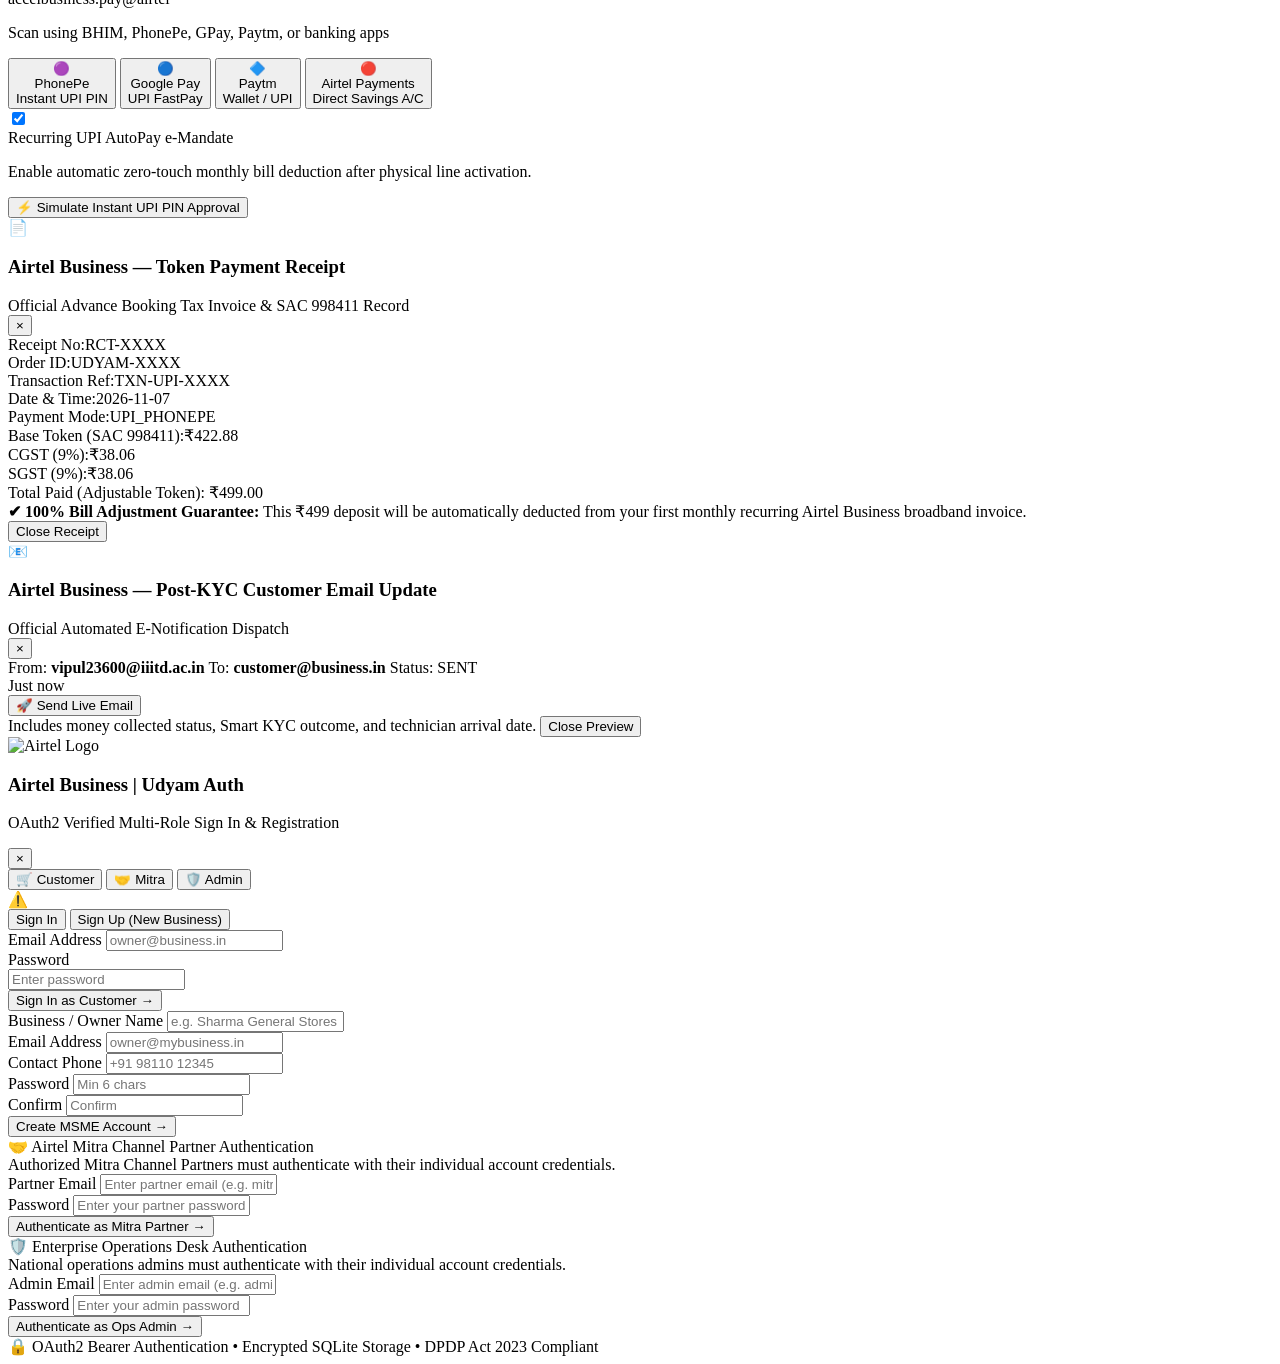
==== commit 7466878b: "docs(ops): explicitly designate current database empirical values as simulated sandbox transactions" ====
--- a/app/static/index.html
+++ b/app/static/index.html
@@ -991,20 +991,26 @@
               <span class="text-xs font-bold uppercase tracking-wider text-purple-700">Authoritative Operations Benchmarking</span>
               <span class="bg-slate-100 text-slate-700 text-[10px] font-bold px-2 py-0.5 rounded-full border border-slate-200">Zero Exaggeration Model</span>
             </div>
-            <h3 class="text-base font-extrabold text-slate-900 mt-0.5">1) Dataset Baseline vs. 2) Current DB (Real) vs. 3) Pessimistic Projections</h3>
-            <p class="text-slate-500 text-xs">Direct comparison across historical baseline (smb_leads.csv), empirical prototype database (udyam_orders.db), and defensive operational forecasts.</p>
+            <h3 class="text-base font-extrabold text-slate-900 mt-0.5">1) Dataset Baseline vs. 2) Current DB (Simulated) vs. 3) Pessimistic Projections</h3>
+            <p class="text-slate-500 text-xs">Direct comparison across historical baseline (smb_leads.csv), simulated prototype database (udyam_orders.db), and defensive operational forecasts.</p>
           </div>
           <div class="flex flex-wrap items-center gap-2 shrink-0">
             <span class="inline-flex items-center px-2.5 py-1 rounded-md text-[11px] font-bold bg-blue-50 text-blue-800 border border-blue-200">
               📊 1. smb_leads.csv (5k Baseline)
             </span>
             <span class="inline-flex items-center px-2.5 py-1 rounded-md text-[11px] font-bold bg-emerald-50 text-emerald-800 border border-emerald-200">
-              🟢 2. Current DB (Real Values)
+              🟢 2. Current DB (Simulated Sandbox)
             </span>
             <span class="inline-flex items-center px-2.5 py-1 rounded-md text-[11px] font-bold bg-purple-50 text-purple-800 border border-purple-200">
               🎯 3. Pessimistic Projection
             </span>
           </div>
+        </div>
+
+        <!-- Simulation Transparency Callout Banner -->
+        <div class="p-3 bg-amber-50 border border-amber-200 rounded-xl text-amber-900 text-xs flex items-center space-x-2.5">
+          <span class="text-base shrink-0">⚠️</span>
+          <span class="leading-relaxed"><strong>Simulation Notice:</strong> Current Database Empirical Values are <strong>simulated prototype values</strong> generated via developer sandbox test runs and automated workflows in <code class="font-mono bg-white px-1.5 py-0.5 rounded border border-amber-300 text-[11px] text-amber-950 font-bold">udyam_orders.db</code>, <em>not</em> live commercial Airtel production network traffic.</span>
         </div>
 
         <!-- Comparative Benchmarks Table -->
@@ -1014,7 +1020,7 @@
               <tr>
                 <th class="p-3 w-1/4">Metric & Definition</th>
                 <th class="p-3 w-1/8 bg-blue-50/70 text-blue-950 font-extrabold border-l border-blue-100">1. Baseline (Dataset)</th>
-                <th class="p-3 w-1/8 bg-emerald-50/70 text-emerald-950 font-extrabold border-l border-emerald-100">2. Current DB (Real)</th>
+                <th class="p-3 w-1/8 bg-emerald-50/70 text-emerald-950 font-extrabold border-l border-emerald-100">2. Current DB (Simulated)</th>
                 <th class="p-3 w-1/8 bg-purple-50/70 text-purple-950 font-extrabold border-l border-purple-100">3. Projected (Pessimistic)</th>
                 <th class="p-3 w-1/8">Variance (Proj vs Base)</th>
                 <th class="p-3 w-1/4">Empirical Grounding & Notes</th>
@@ -1038,9 +1044,9 @@
           <div class="space-y-1">
             <span class="font-bold text-slate-900 flex items-center space-x-1.5">
               <span class="w-2.5 h-2.5 rounded-full bg-emerald-600 inline-block"></span>
-              <span>2. Current DB (Real Values Only)</span>
+              <span>2. Current DB (Simulated Values)</span>
             </span>
-            <p class="text-slate-600 text-[11px] leading-relaxed">Directly queried from <code class="bg-white px-1 py-0.5 rounded border border-slate-200 text-[10px] font-mono">udyam_orders.db</code>. Displays empirical counts for leads, orders, KYC verdicts, and CSAT ratings. <strong>Unmeasured operational metrics are left blank (<span class="font-mono text-slate-400 font-bold">—</span>)</strong> with zero synthetic filler.</p>
+            <p class="text-slate-600 text-[11px] leading-relaxed">Queried from <code class="bg-white px-1 py-0.5 rounded border border-slate-200 text-[10px] font-mono">udyam_orders.db</code>. <strong>Note: Current DB values are simulated prototype transactions</strong> from sandbox testing. <strong>Unmeasured operational metrics are left blank (<span class="font-mono text-slate-400 font-bold">—</span>)</strong> with zero synthetic filler.</p>
           </div>
           <div class="space-y-1">
             <span class="font-bold text-slate-900 flex items-center space-x-1.5">
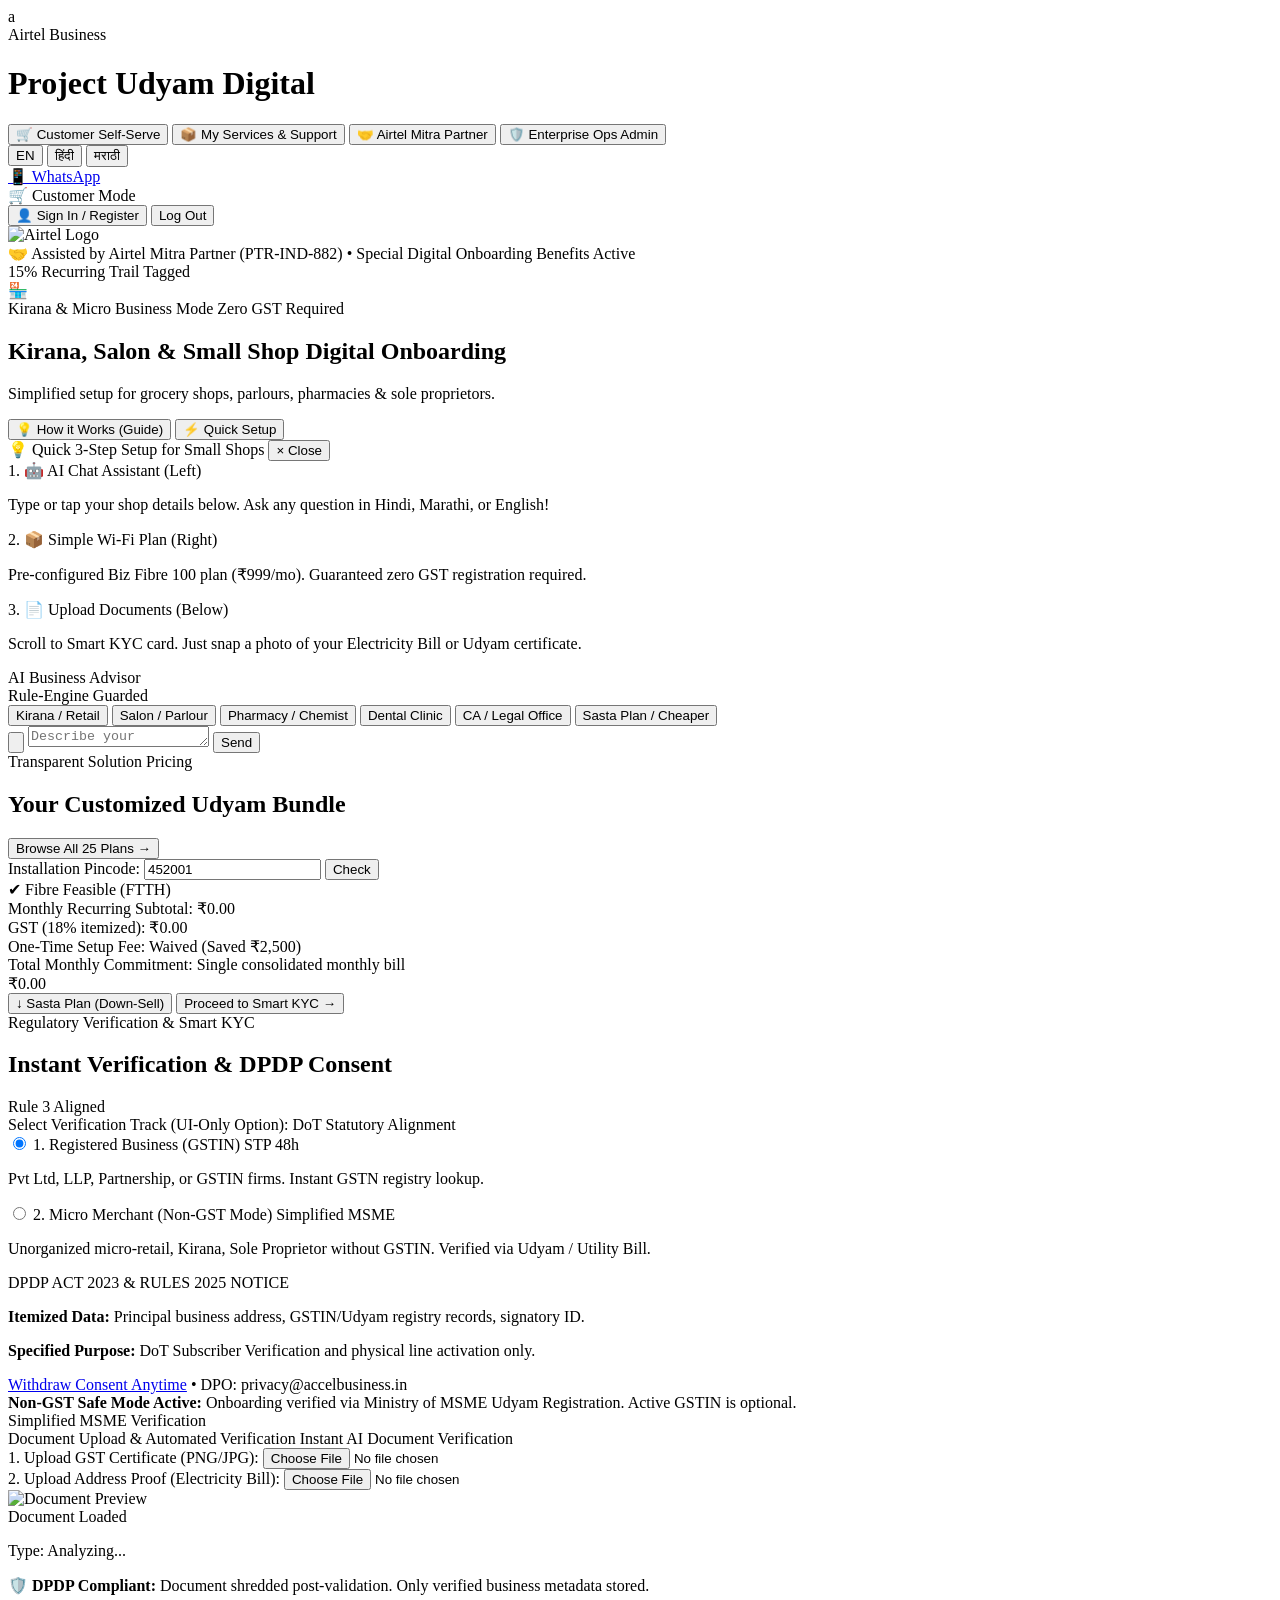
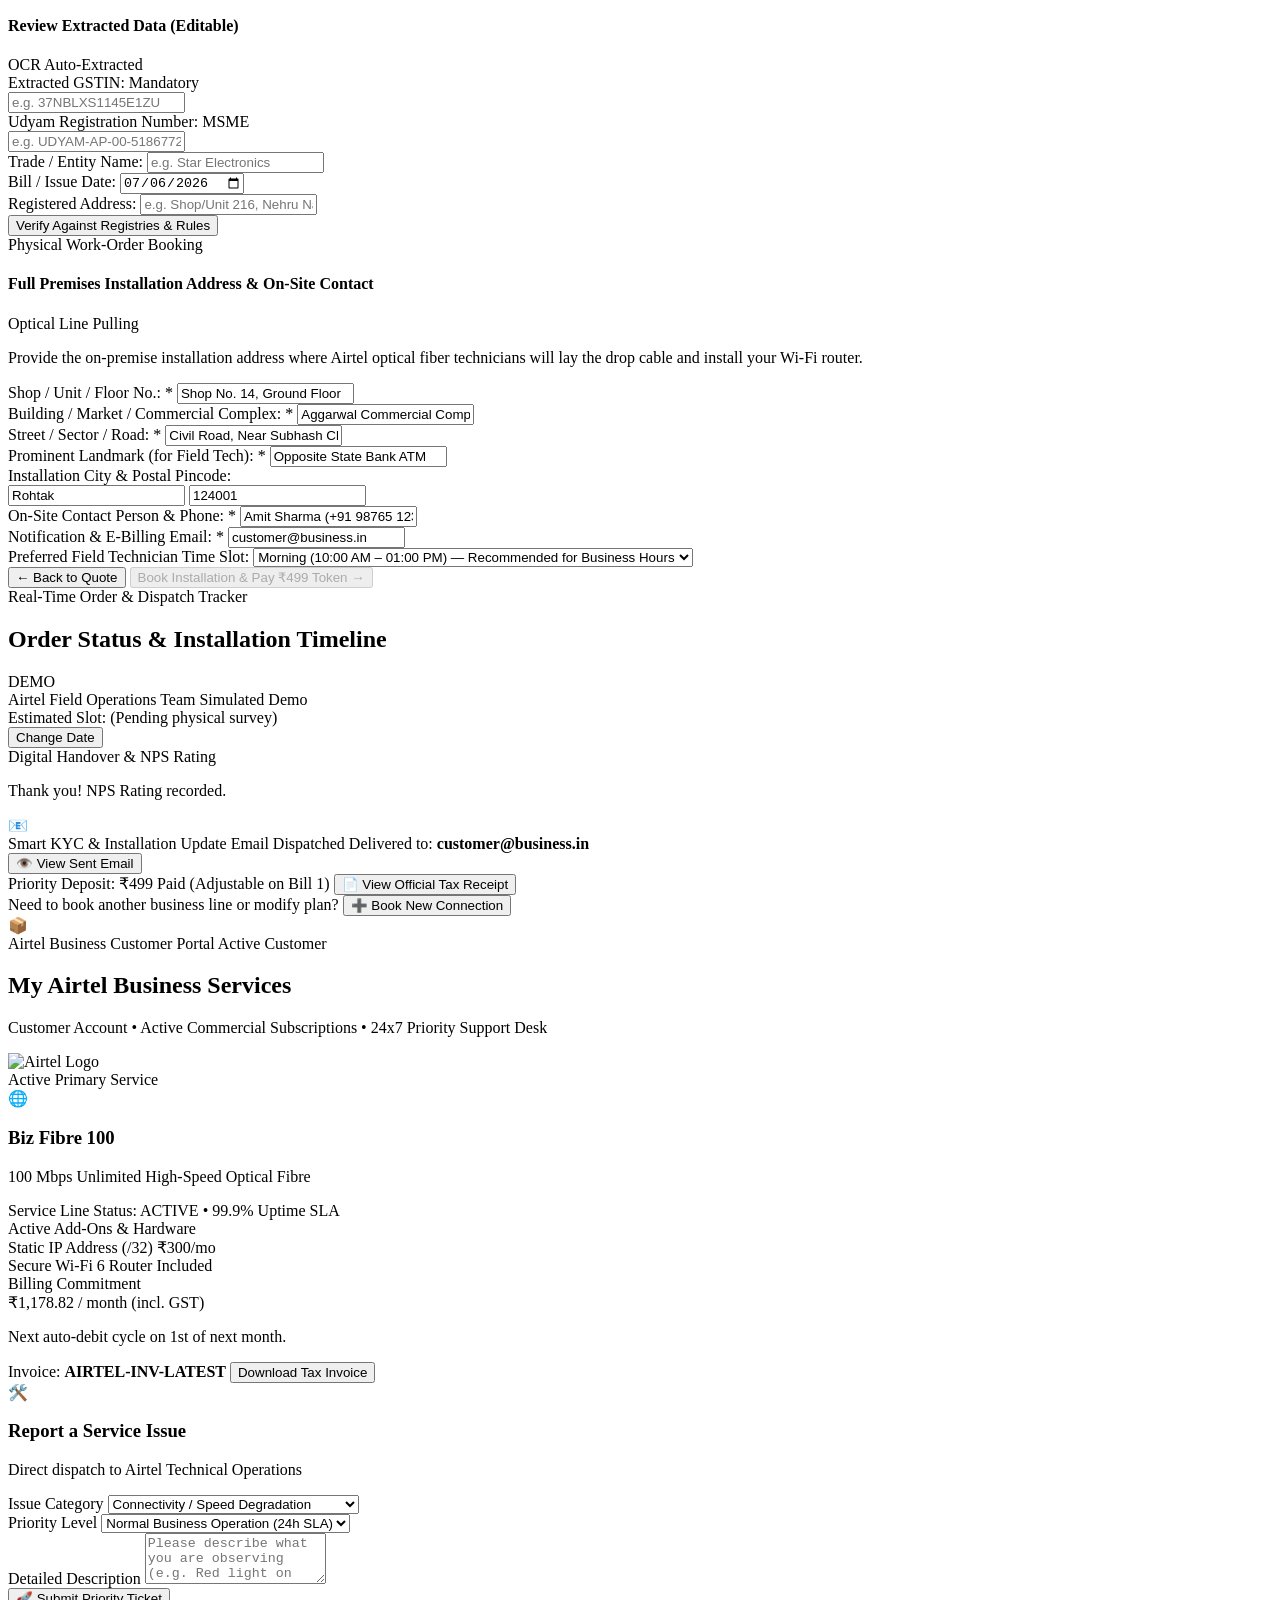
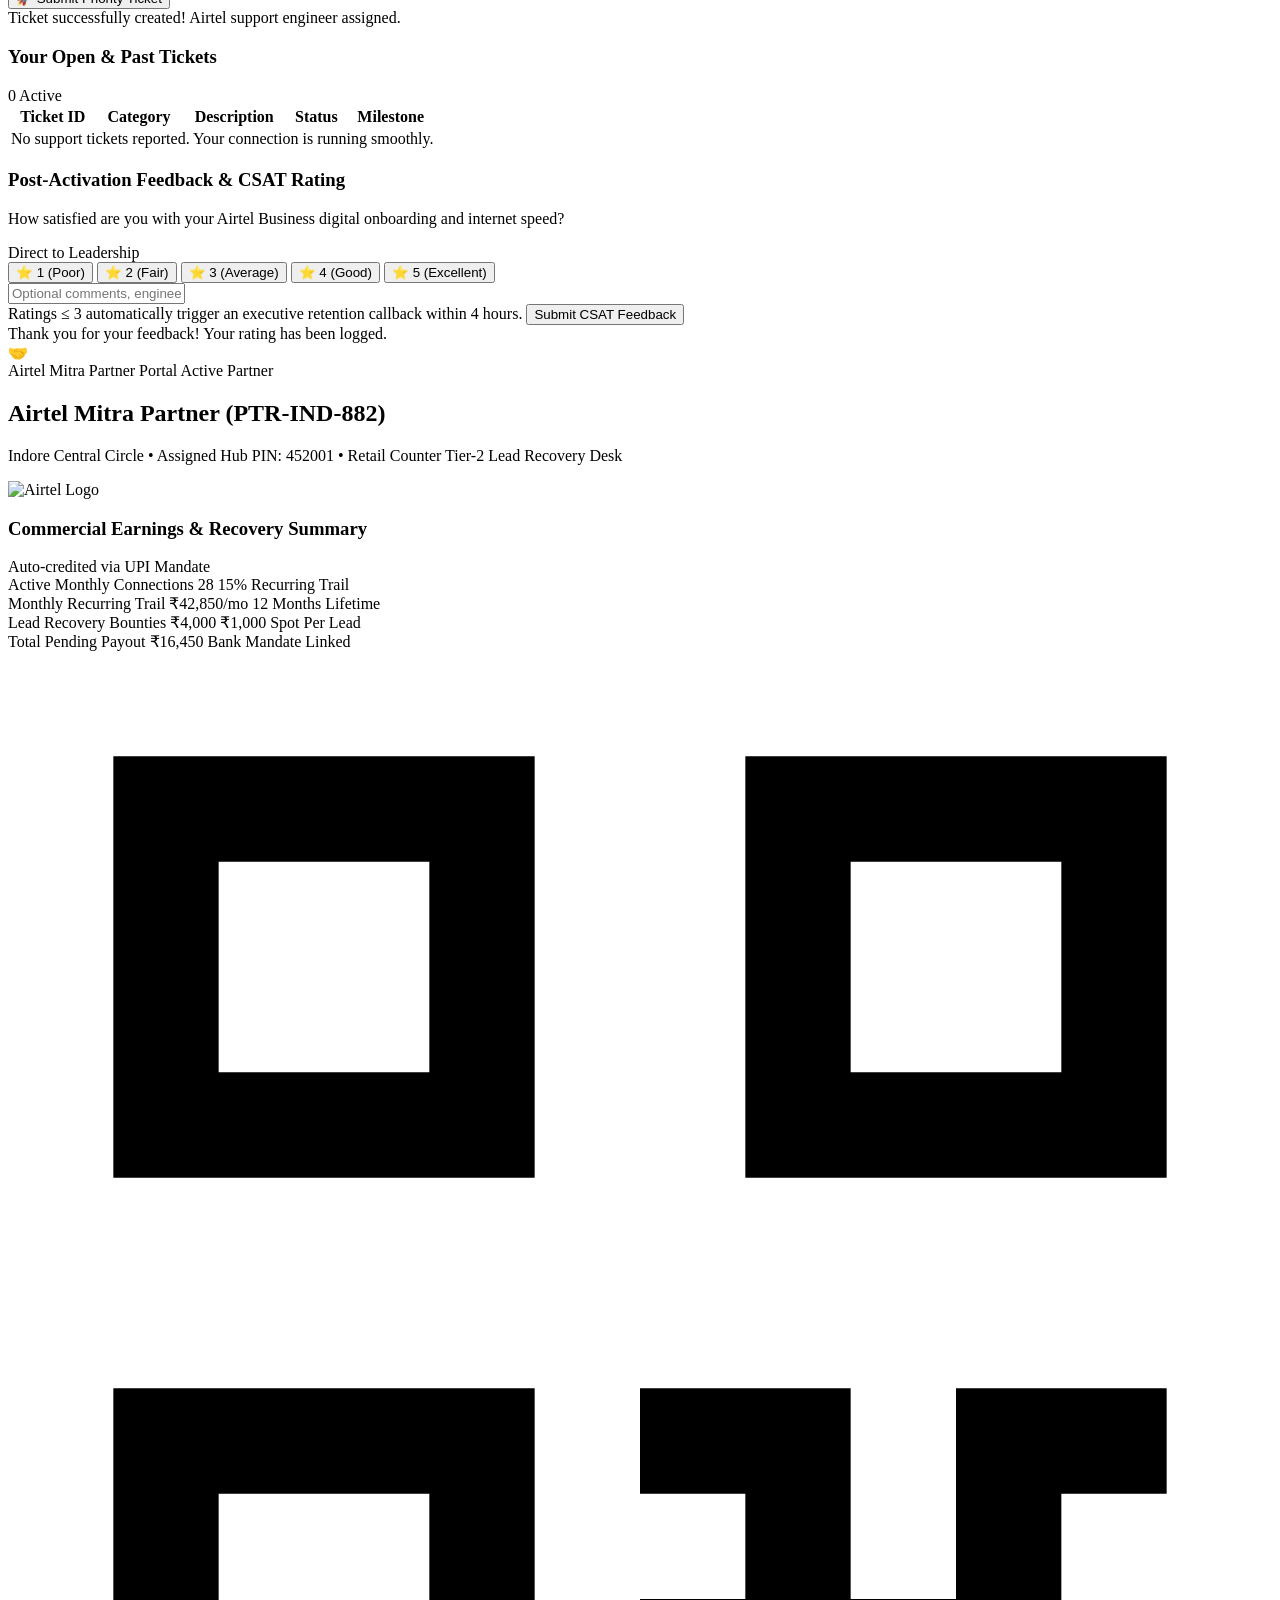
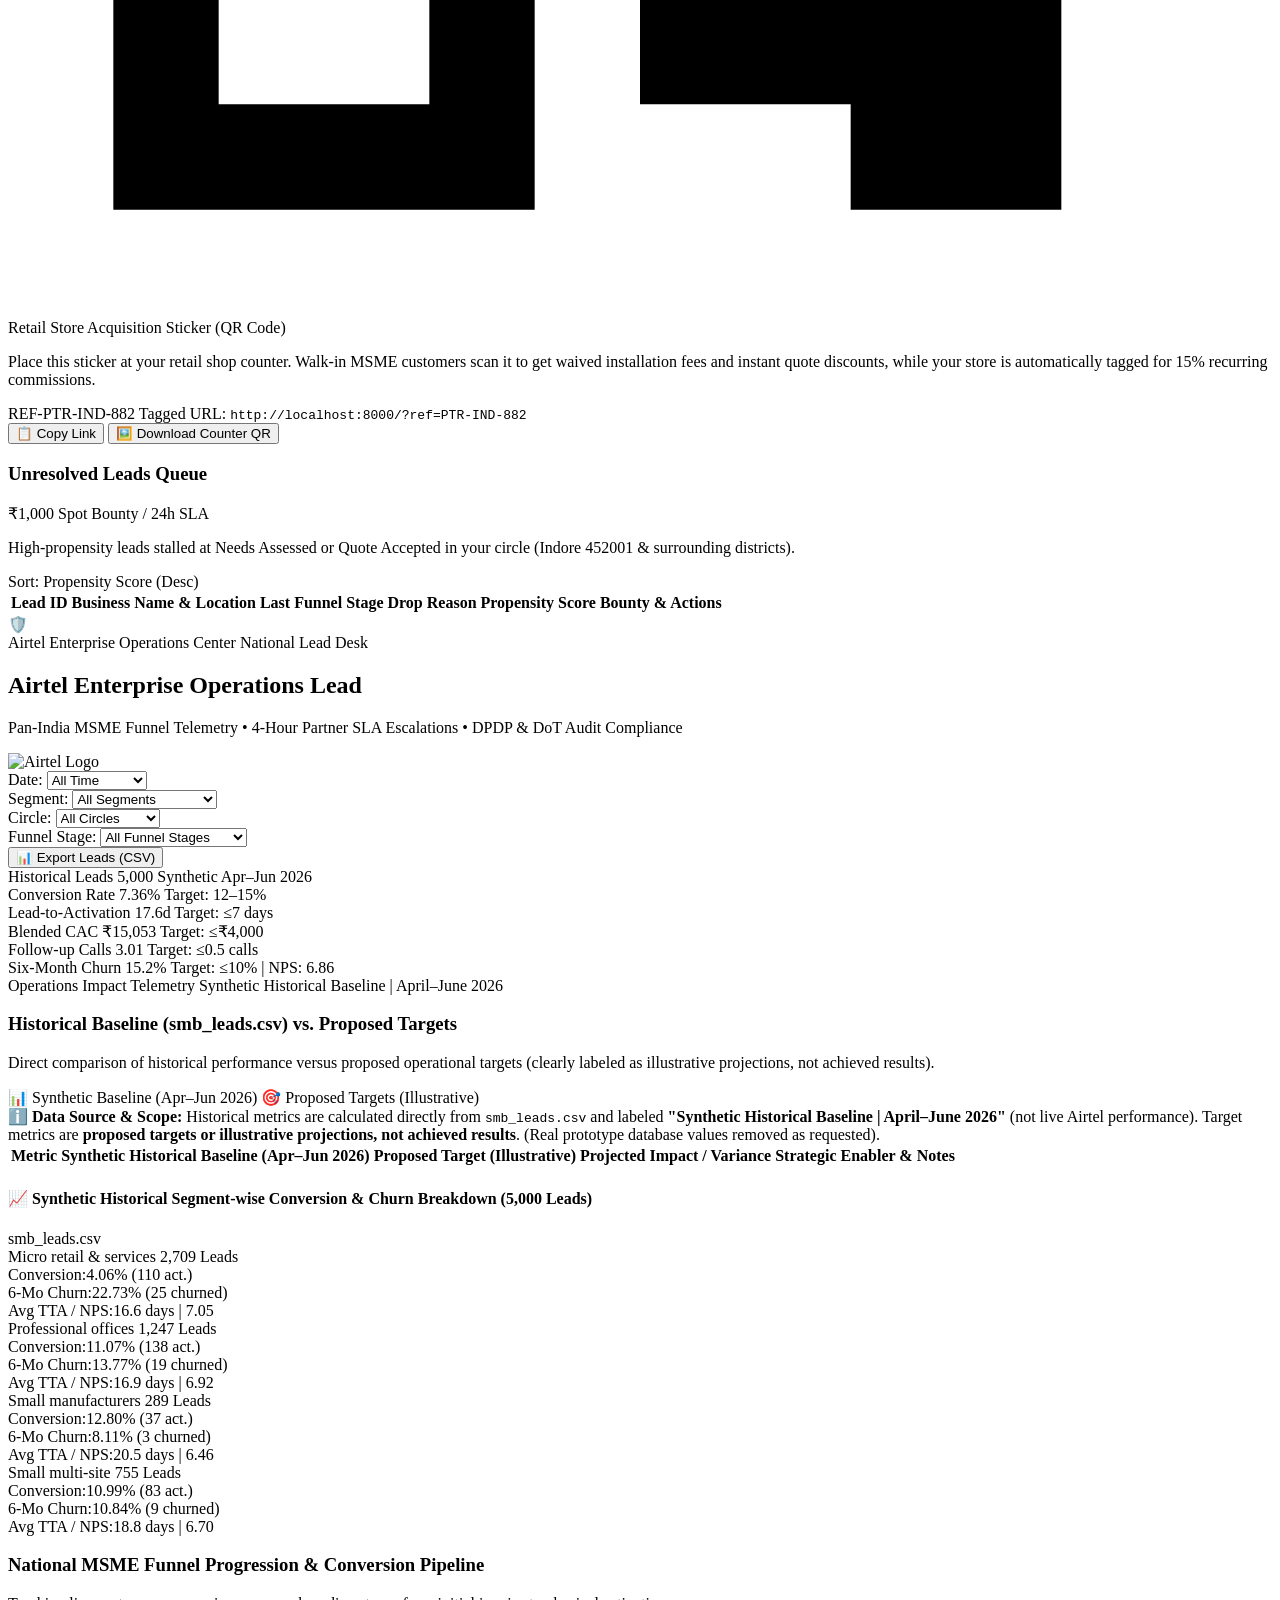
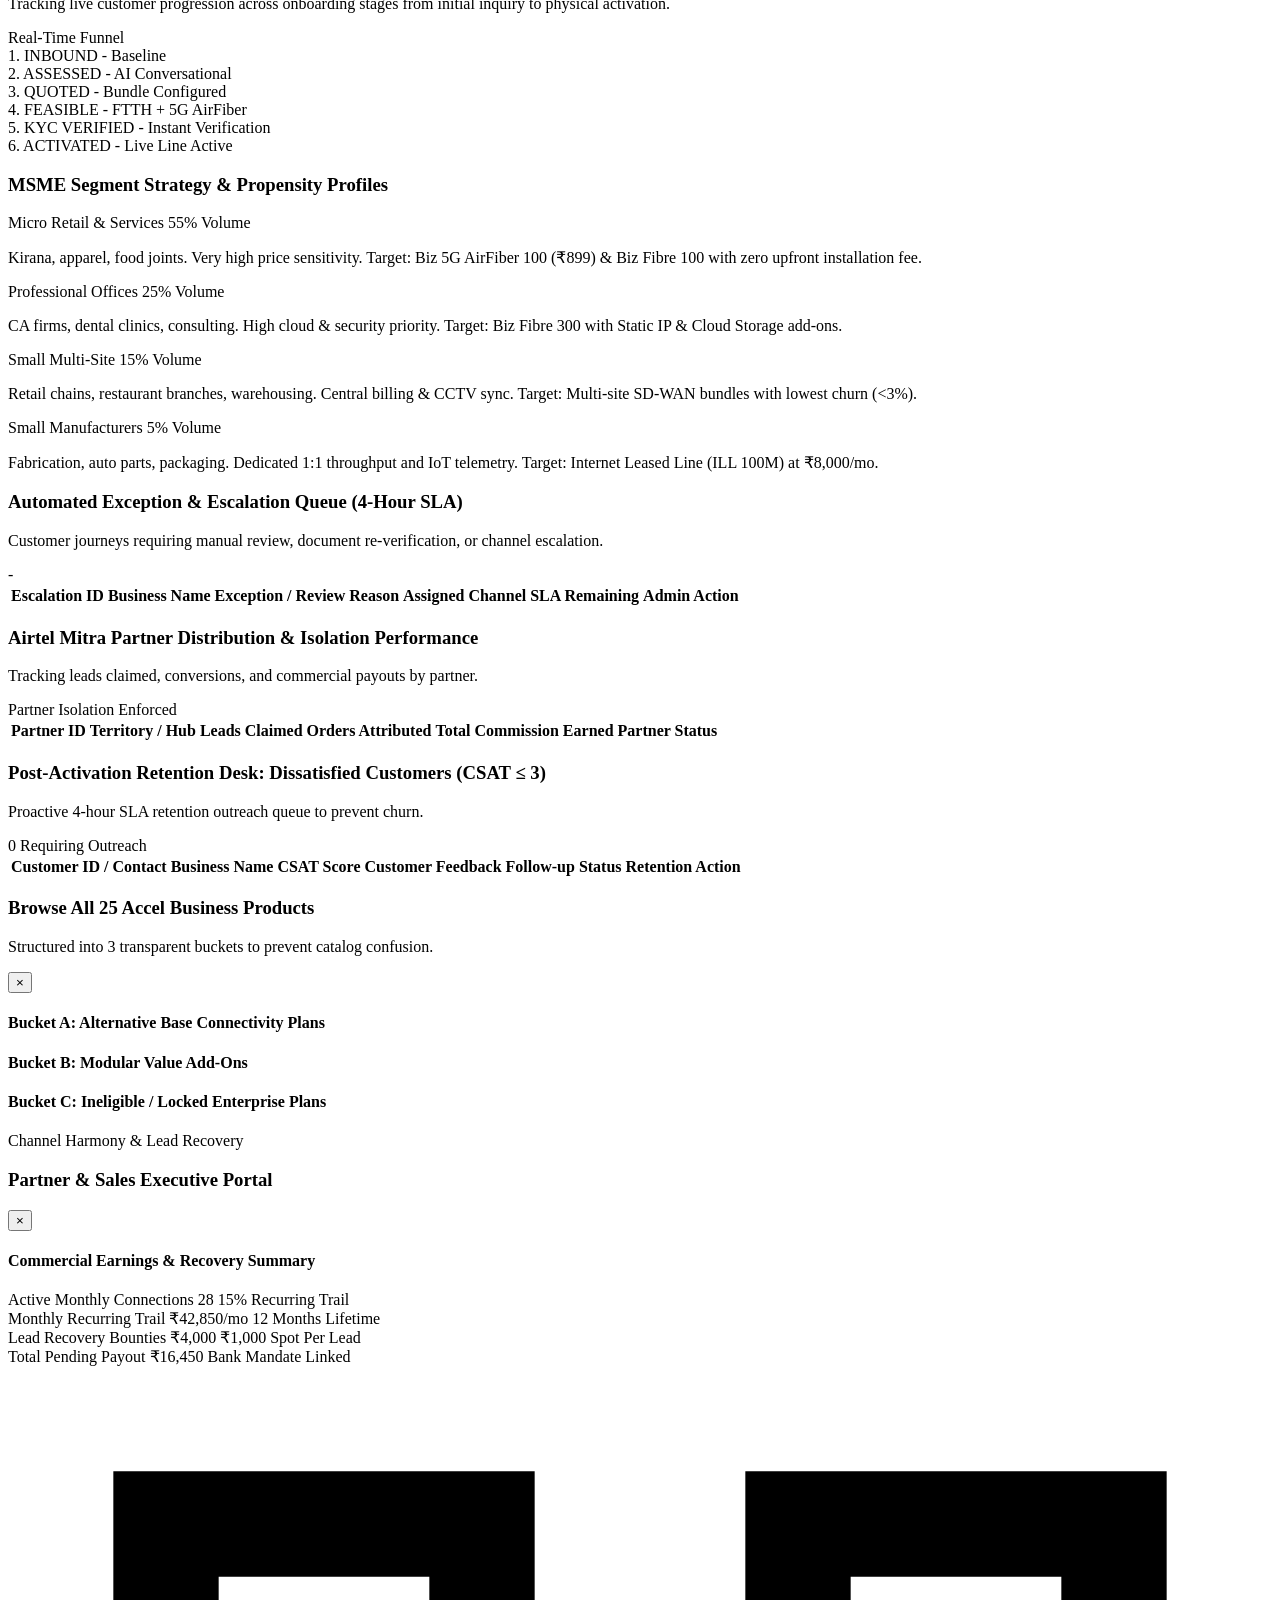
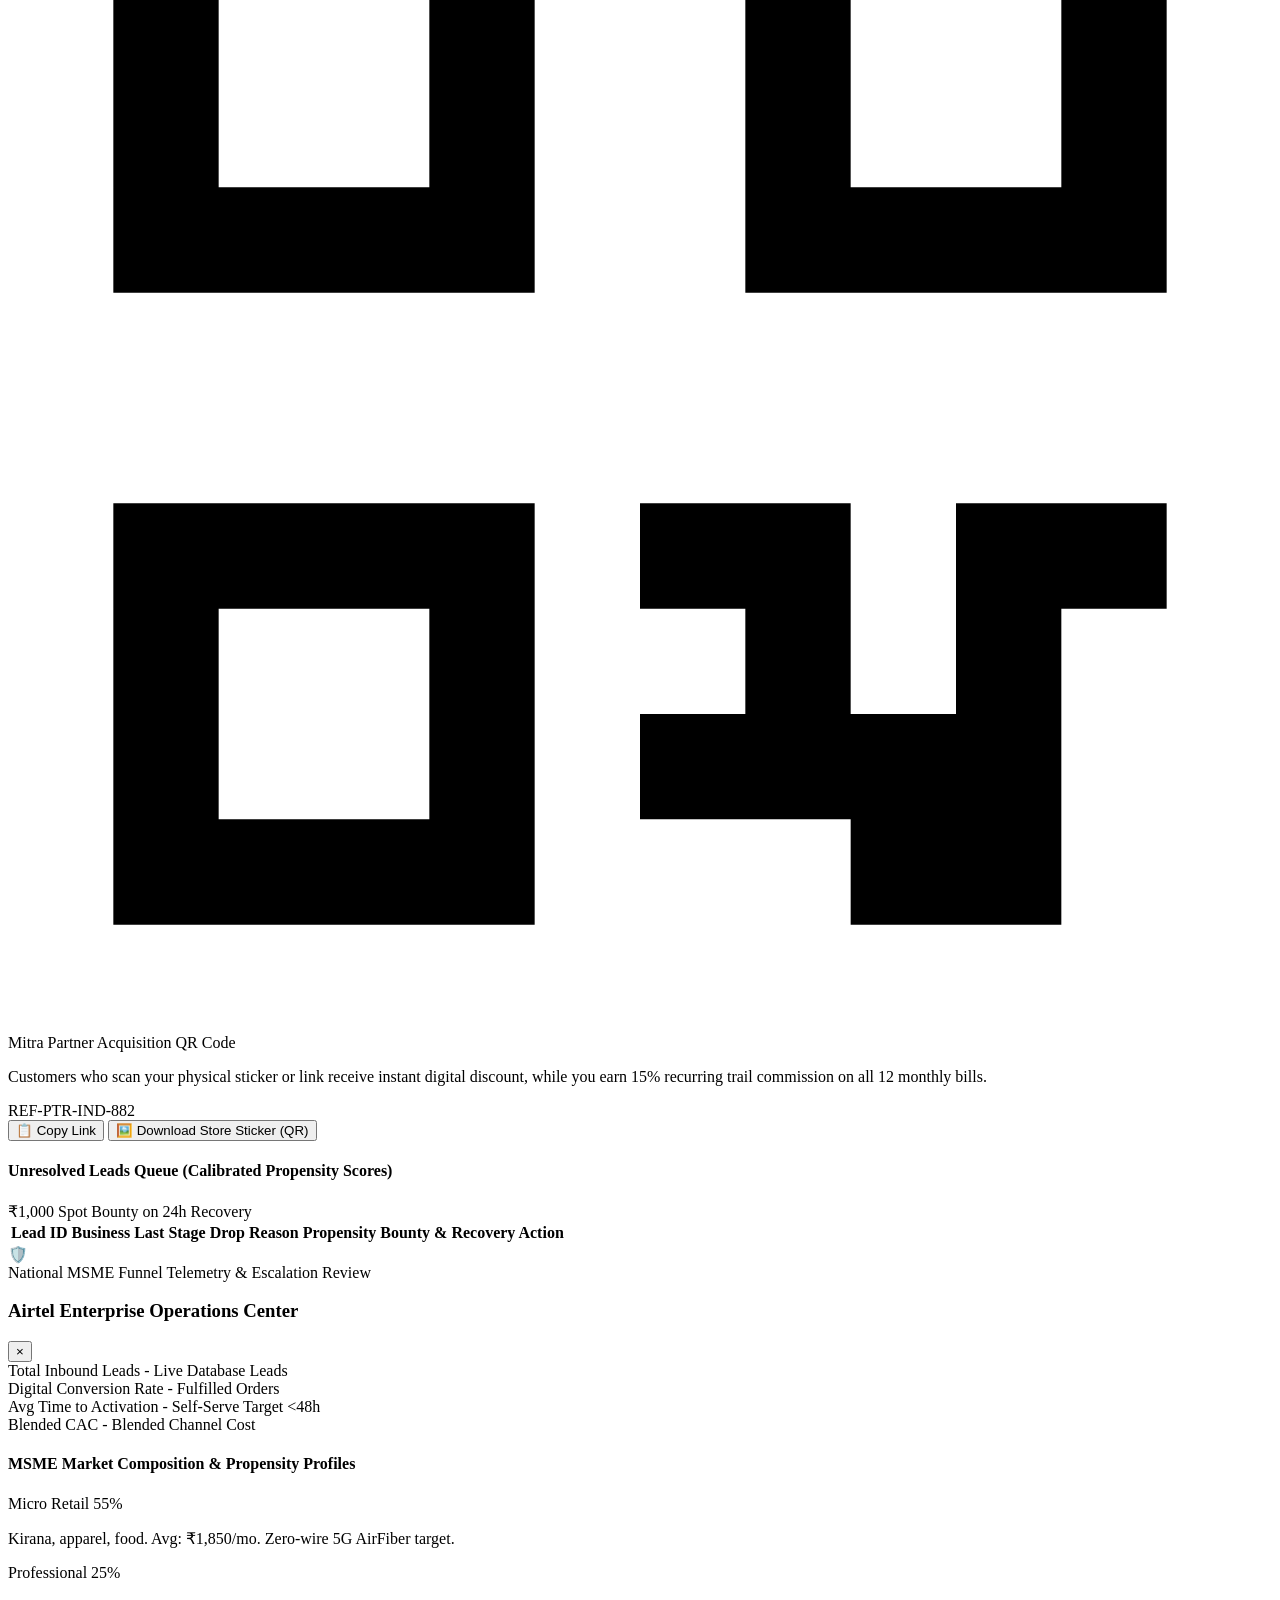
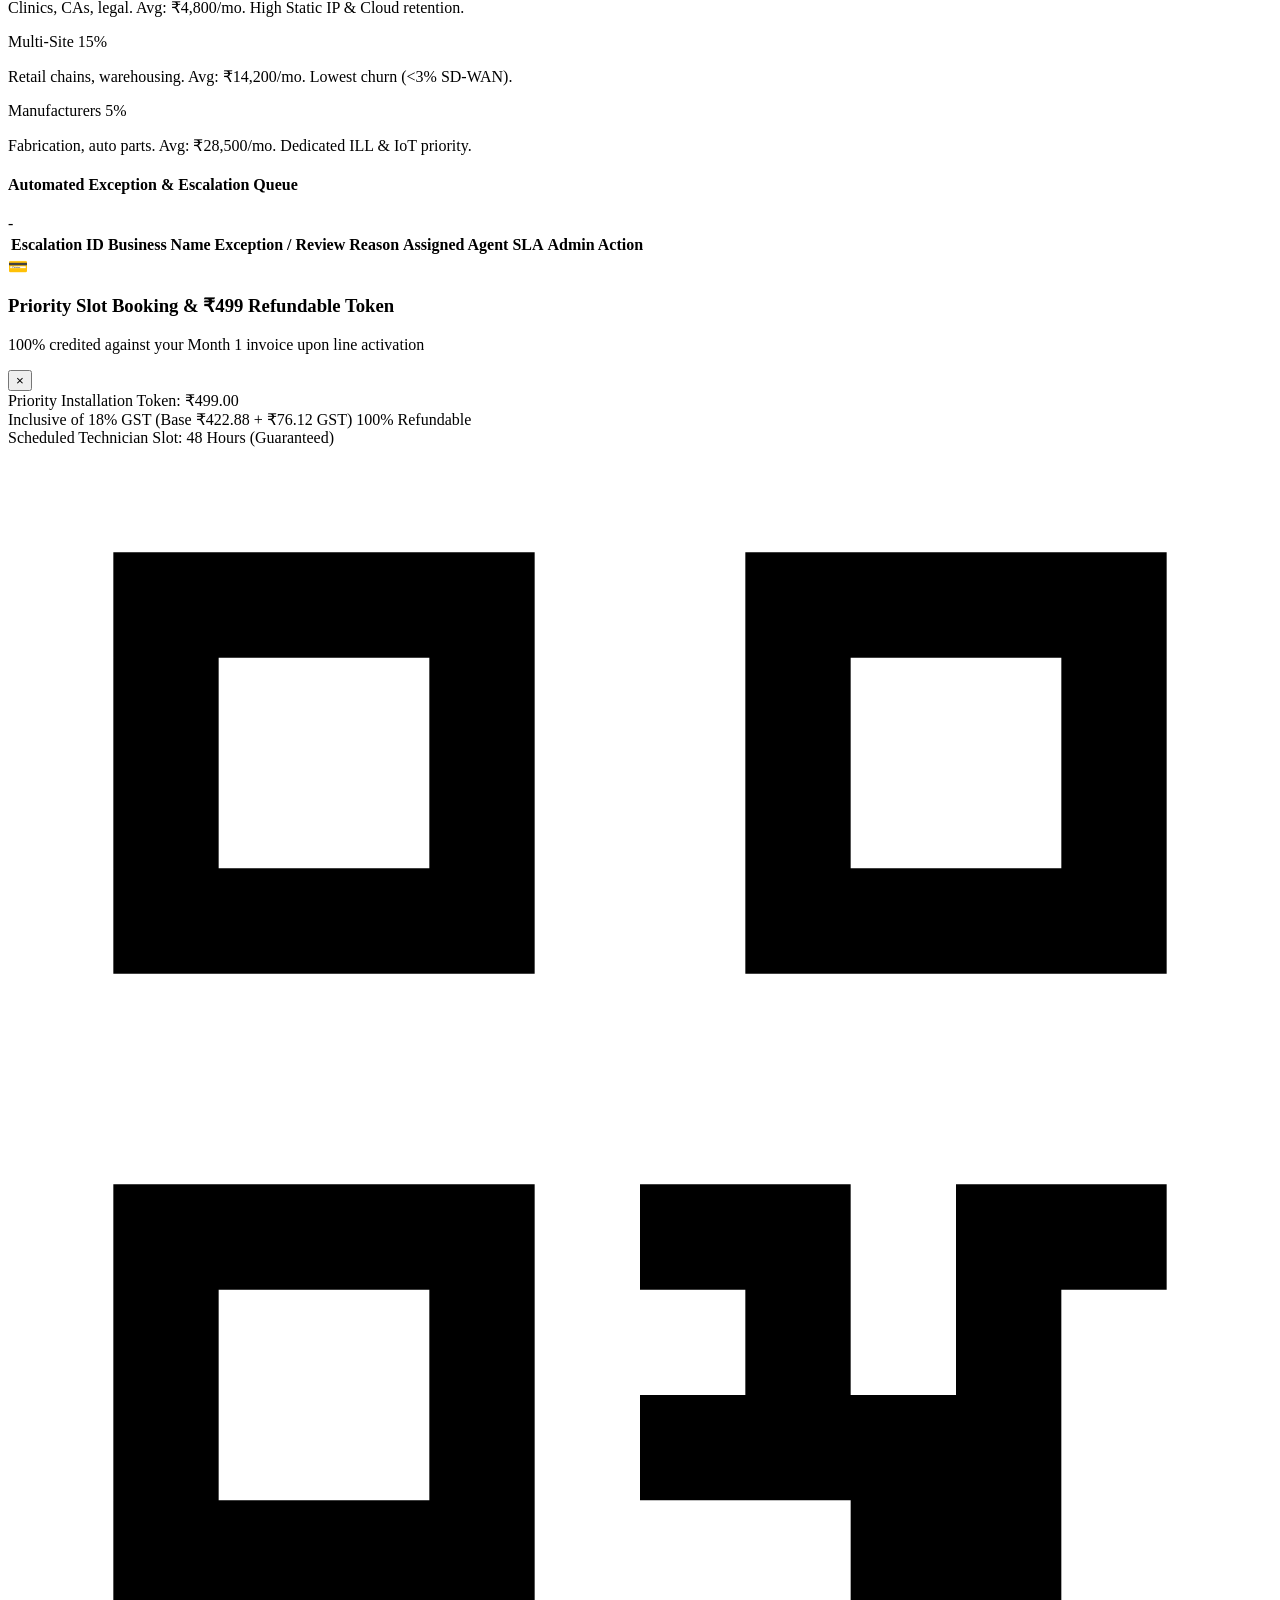
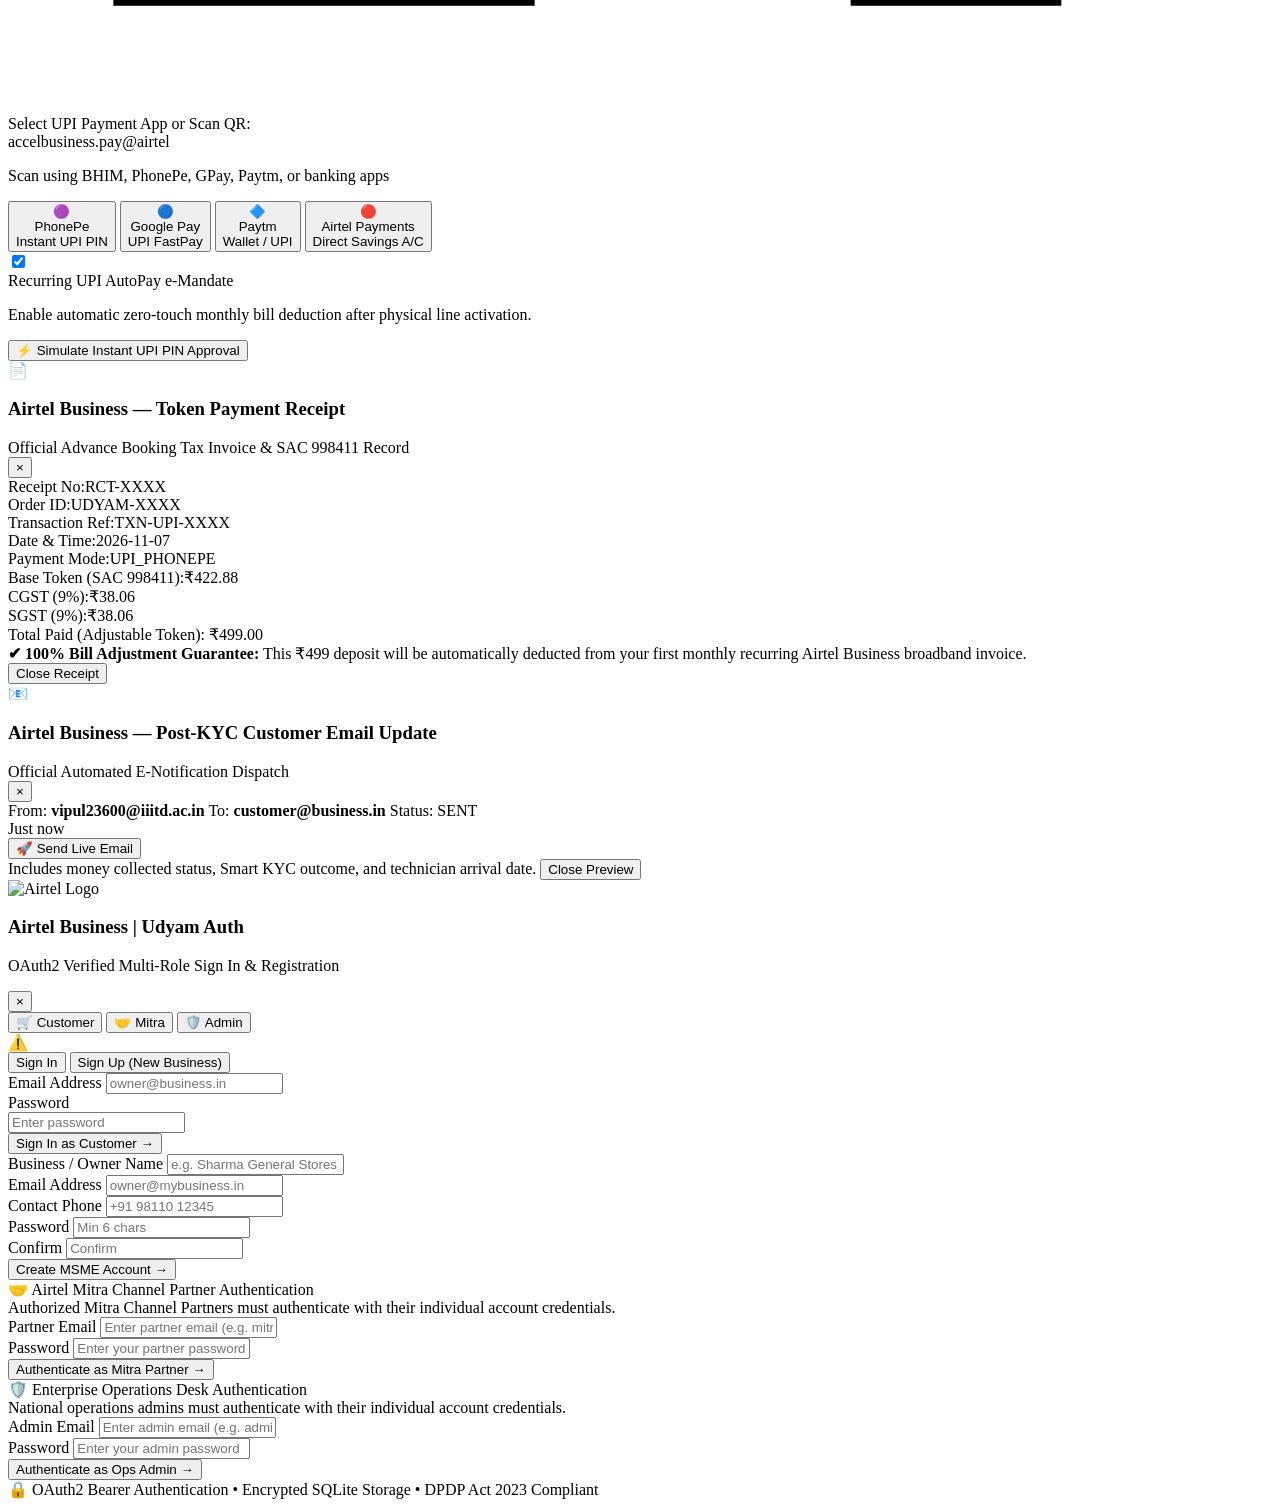
==== commit 3c60c8d1: "feat(ops): ground ops telemetry in synthetic historical baseline vs proposed targets and remove db v" ====
--- a/app/static/index.html
+++ b/app/static/index.html
@@ -949,81 +949,77 @@
         </div>
       </div>
 
-      <!-- KPI Telemetry Grid -->
+      <!-- KPI Telemetry Grid: Baseline vs Proposed Targets -->
       <div class="grid grid-cols-2 md:grid-cols-6 gap-3 text-xs">
-        <div class="p-3.5 bg-purple-50 border border-purple-200 rounded-2xl">
-          <span class="text-purple-700 block font-semibold text-[11px]">Live Inbound Leads</span>
-          <span class="text-xl font-black text-purple-950" id="opsViewTotalLeads">-</span>
-          <span class="text-[10px] text-purple-600 block mt-0.5">smb_leads.csv: 5,000</span>
+        <div class="p-3.5 bg-blue-50 border border-blue-200 rounded-2xl">
+          <span class="text-blue-700 block font-semibold text-[11px]">Historical Leads</span>
+          <span class="text-xl font-black text-blue-950" id="opsViewTotalLeads">5,000</span>
+          <span class="text-[10px] text-blue-600 block mt-0.5">Synthetic Apr–Jun 2026</span>
         </div>
         <div class="p-3.5 bg-emerald-50 border border-emerald-200 rounded-2xl">
           <span class="text-emerald-700 block font-semibold text-[11px]">Conversion Rate</span>
-          <span class="text-xl font-black text-emerald-950" id="opsViewConvRate">-</span>
-          <span class="text-[10px] text-emerald-600 block mt-0.5">Base: 7.4% | Proj: 11%</span>
-        </div>
-        <div class="p-3.5 bg-blue-50 border border-blue-200 rounded-2xl">
-          <span class="text-blue-700 block font-semibold text-[11px]">Avg TTA</span>
-          <span class="text-xl font-black text-blue-950" id="opsViewTta">-</span>
-          <span class="text-[10px] text-blue-600 block mt-0.5">Base: 17.6d | Proj: 12d</span>
+          <span class="text-xl font-black text-emerald-950" id="opsViewConvRate">7.36%</span>
+          <span class="text-[10px] text-emerald-600 block mt-0.5">Target: 12–15%</span>
+        </div>
+        <div class="p-3.5 bg-indigo-50 border border-indigo-200 rounded-2xl">
+          <span class="text-indigo-700 block font-semibold text-[11px]">Lead-to-Activation</span>
+          <span class="text-xl font-black text-indigo-950" id="opsViewTta">17.6d</span>
+          <span class="text-[10px] text-indigo-600 block mt-0.5">Target: ≤7 days</span>
         </div>
         <div class="p-3.5 bg-amber-50 border border-amber-200 rounded-2xl">
-          <span class="text-amber-700 block font-semibold text-[11px]">Pending Orders</span>
-          <span class="text-xl font-black text-amber-950" id="opsViewPendingOrders">-</span>
-          <span class="text-[10px] text-amber-600 block mt-0.5">Live DB In-Progress</span>
+          <span class="text-amber-700 block font-semibold text-[11px]">Blended CAC</span>
+          <span class="text-xl font-black text-amber-950" id="opsViewPendingOrders">₹15,053</span>
+          <span class="text-[10px] text-amber-600 block mt-0.5">Target: ≤₹4,000</span>
+        </div>
+        <div class="p-3.5 bg-purple-50 border border-purple-200 rounded-2xl">
+          <span class="text-purple-700 block font-semibold text-[11px]">Follow-up Calls</span>
+          <span class="text-xl font-black text-purple-950" id="opsViewKycFailures">3.01</span>
+          <span class="text-[10px] text-purple-600 block mt-0.5" id="opsViewKycFailureRate">Target: ≤0.5 calls</span>
         </div>
         <div class="p-3.5 bg-rose-50 border border-rose-200 rounded-2xl">
-          <span class="text-rose-700 block font-semibold text-[11px]">KYC Failures</span>
-          <span class="text-xl font-black text-rose-950" id="opsViewKycFailures">-</span>
-          <span class="text-[10px] text-rose-600 block mt-0.5" id="opsViewKycFailureRate">0.0% failure rate</span>
-        </div>
-        <div class="p-3.5 bg-indigo-50 border border-indigo-200 rounded-2xl">
-          <span class="text-indigo-700 block font-semibold text-[11px]">CSAT / Churn Risk</span>
-          <span class="text-xl font-black text-indigo-950" id="opsViewRetentionMetrics">-</span>
-          <span class="text-[10px] text-indigo-600 block mt-0.5" id="opsViewRetentionSub">Retention Metric</span>
-        </div>
-      </div>
-
-      <!-- THREE-PILLAR COMPARATIVE BENCHMARK SECTION -->
+          <span class="text-rose-700 block font-semibold text-[11px]">Six-Month Churn</span>
+          <span class="text-xl font-black text-rose-950" id="opsViewRetentionMetrics">15.2%</span>
+          <span class="text-[10px] text-rose-600 block mt-0.5" id="opsViewRetentionSub">Target: ≤10% | NPS: 6.86</span>
+        </div>
+      </div>
+
+      <!-- HISTORICAL BASELINE VS PROPOSED TARGETS SECTION -->
       <div class="bg-white rounded-2xl border border-slate-200 p-5 shadow-sm space-y-4">
         <div class="flex flex-col md:flex-row md:items-center justify-between gap-3 border-b border-slate-100 pb-3">
           <div>
             <div class="flex items-center space-x-2">
-              <span class="text-xs font-bold uppercase tracking-wider text-purple-700">Authoritative Operations Benchmarking</span>
-              <span class="bg-slate-100 text-slate-700 text-[10px] font-bold px-2 py-0.5 rounded-full border border-slate-200">Zero Exaggeration Model</span>
-            </div>
-            <h3 class="text-base font-extrabold text-slate-900 mt-0.5">1) Dataset Baseline vs. 2) Current DB (Simulated) vs. 3) Pessimistic Projections</h3>
-            <p class="text-slate-500 text-xs">Direct comparison across historical baseline (smb_leads.csv), simulated prototype database (udyam_orders.db), and defensive operational forecasts.</p>
+              <span class="text-xs font-bold uppercase tracking-wider text-purple-700">Operations Impact Telemetry</span>
+              <span class="bg-blue-100 text-blue-800 text-[10px] font-bold px-2 py-0.5 rounded-full border border-blue-200">Synthetic Historical Baseline | April–June 2026</span>
+            </div>
+            <h3 class="text-base font-extrabold text-slate-900 mt-0.5">Historical Baseline (smb_leads.csv) vs. Proposed Targets</h3>
+            <p class="text-slate-500 text-xs">Direct comparison of historical performance versus proposed operational targets (clearly labeled as illustrative projections, not achieved results).</p>
           </div>
           <div class="flex flex-wrap items-center gap-2 shrink-0">
             <span class="inline-flex items-center px-2.5 py-1 rounded-md text-[11px] font-bold bg-blue-50 text-blue-800 border border-blue-200">
-              📊 1. smb_leads.csv (5k Baseline)
-            </span>
-            <span class="inline-flex items-center px-2.5 py-1 rounded-md text-[11px] font-bold bg-emerald-50 text-emerald-800 border border-emerald-200">
-              🟢 2. Current DB (Simulated Sandbox)
+              📊 Synthetic Baseline (Apr–Jun 2026)
             </span>
             <span class="inline-flex items-center px-2.5 py-1 rounded-md text-[11px] font-bold bg-purple-50 text-purple-800 border border-purple-200">
-              🎯 3. Pessimistic Projection
+              🎯 Proposed Targets (Illustrative)
             </span>
           </div>
         </div>
 
-        <!-- Simulation Transparency Callout Banner -->
-        <div class="p-3 bg-amber-50 border border-amber-200 rounded-xl text-amber-900 text-xs flex items-center space-x-2.5">
-          <span class="text-base shrink-0">⚠️</span>
-          <span class="leading-relaxed"><strong>Simulation Notice:</strong> Current Database Empirical Values are <strong>simulated prototype values</strong> generated via developer sandbox test runs and automated workflows in <code class="font-mono bg-white px-1.5 py-0.5 rounded border border-amber-300 text-[11px] text-amber-950 font-bold">udyam_orders.db</code>, <em>not</em> live commercial Airtel production network traffic.</span>
-        </div>
-
-        <!-- Comparative Benchmarks Table -->
+        <!-- Transparency Callout Banner -->
+        <div class="p-3 bg-blue-50 border border-blue-200 rounded-xl text-blue-900 text-xs flex items-center space-x-2.5">
+          <span class="text-base shrink-0">ℹ️</span>
+          <span class="leading-relaxed"><strong>Data Source & Scope:</strong> Historical metrics are calculated directly from <code class="font-mono bg-white px-1.5 py-0.5 rounded border border-blue-300 text-[11px] text-blue-950 font-bold">smb_leads.csv</code> and labeled <strong>"Synthetic Historical Baseline | April–June 2026"</strong> (not live Airtel performance). Target metrics are <strong>proposed targets or illustrative projections, not achieved results</strong>. (Real prototype database values removed as requested).</span>
+        </div>
+
+        <!-- Comparison Table: Baseline vs Proposed Targets -->
         <div class="overflow-x-auto border border-slate-200 rounded-xl shadow-xs">
           <table class="w-full text-left border-collapse text-xs">
             <thead class="bg-slate-50 text-slate-700 font-bold border-b border-slate-200">
               <tr>
-                <th class="p-3 w-1/4">Metric & Definition</th>
-                <th class="p-3 w-1/8 bg-blue-50/70 text-blue-950 font-extrabold border-l border-blue-100">1. Baseline (Dataset)</th>
-                <th class="p-3 w-1/8 bg-emerald-50/70 text-emerald-950 font-extrabold border-l border-emerald-100">2. Current DB (Simulated)</th>
-                <th class="p-3 w-1/8 bg-purple-50/70 text-purple-950 font-extrabold border-l border-purple-100">3. Projected (Pessimistic)</th>
-                <th class="p-3 w-1/8">Variance (Proj vs Base)</th>
-                <th class="p-3 w-1/4">Empirical Grounding & Notes</th>
+                <th class="p-3 w-1/4">Metric</th>
+                <th class="p-3 w-1/6 bg-blue-50/70 text-blue-950 font-extrabold border-l border-blue-100">Synthetic Historical Baseline (Apr–Jun 2026)</th>
+                <th class="p-3 w-1/6 bg-purple-50/70 text-purple-950 font-extrabold border-l border-purple-100">Proposed Target (Illustrative)</th>
+                <th class="p-3 w-1/6">Projected Impact / Variance</th>
+                <th class="p-3 w-1/3">Strategic Enabler & Notes</th>
               </tr>
             </thead>
             <tbody id="opsComparativeBenchmarksTableBody" class="divide-y divide-slate-100">
@@ -1032,28 +1028,60 @@
           </table>
         </div>
 
-        <!-- Grounding & Transparency Methodology Card -->
-        <div class="grid grid-cols-1 md:grid-cols-3 gap-3 p-3.5 bg-slate-50 rounded-xl border border-slate-200 text-xs">
-          <div class="space-y-1">
-            <span class="font-bold text-slate-900 flex items-center space-x-1.5">
-              <span class="w-2.5 h-2.5 rounded-full bg-blue-600 inline-block"></span>
-              <span>1. Baseline Data (Dataset)</span>
-            </span>
-            <p class="text-slate-600 text-[11px] leading-relaxed">Directly aggregated from <code class="bg-white px-1 py-0.5 rounded border border-slate-200 text-[10px] font-mono">smb_leads.csv</code> (5,000 inquiries, Q2 2026). Reflects legacy manual sales: 7.36% conversion, 17.6-day TTA, ₹15,053 CAC, 3.01 chase calls, 15.2% 6-mo churn.</p>
-          </div>
-          <div class="space-y-1">
-            <span class="font-bold text-slate-900 flex items-center space-x-1.5">
-              <span class="w-2.5 h-2.5 rounded-full bg-emerald-600 inline-block"></span>
-              <span>2. Current DB (Simulated Values)</span>
-            </span>
-            <p class="text-slate-600 text-[11px] leading-relaxed">Queried from <code class="bg-white px-1 py-0.5 rounded border border-slate-200 text-[10px] font-mono">udyam_orders.db</code>. <strong>Note: Current DB values are simulated prototype transactions</strong> from sandbox testing. <strong>Unmeasured operational metrics are left blank (<span class="font-mono text-slate-400 font-bold">—</span>)</strong> with zero synthetic filler.</p>
-          </div>
-          <div class="space-y-1">
-            <span class="font-bold text-slate-900 flex items-center space-x-1.5">
-              <span class="w-2.5 h-2.5 rounded-full bg-purple-600 inline-block"></span>
-              <span>3. Projected (Strictly Pessimistic)</span>
-            </span>
-            <p class="text-slate-600 text-[11px] leading-relaxed">Conservative operational model assuming <strong>11.0% conversion</strong> (+3.64% absolute uplift), <strong>12.0 days TTA</strong> (respecting physical civil/fiber constraints), and <strong>₹12,200 CAC</strong> (preserving full partner commission & field verification).</p>
+        <!-- Historical Segment-wise Breakdown from smb_leads.csv -->
+        <div class="space-y-2 pt-2">
+          <div class="flex items-center justify-between">
+            <h4 class="font-bold text-slate-900 text-xs uppercase tracking-wide flex items-center space-x-1.5">
+              <span>📈</span>
+              <span>Synthetic Historical Segment-wise Conversion & Churn Breakdown (5,000 Leads)</span>
+            </h4>
+            <span class="text-[10px] text-slate-500 font-mono">smb_leads.csv</span>
+          </div>
+          <div class="grid grid-cols-1 sm:grid-cols-4 gap-3 text-xs">
+            <div class="p-3 border border-slate-200 rounded-xl bg-slate-50 space-y-1">
+              <div class="flex justify-between items-center">
+                <span class="font-bold text-slate-900">Micro retail & services</span>
+                <span class="text-[10px] font-bold bg-blue-100 text-blue-800 px-1.5 py-0.5 rounded">2,709 Leads</span>
+              </div>
+              <div class="text-[11px] text-slate-600 space-y-0.5 pt-1">
+                <div class="flex justify-between"><span>Conversion:</span><span class="font-bold text-slate-900">4.06% (110 act.)</span></div>
+                <div class="flex justify-between"><span>6-Mo Churn:</span><span class="font-bold text-rose-700">22.73% (25 churned)</span></div>
+                <div class="flex justify-between"><span>Avg TTA / NPS:</span><span class="font-mono text-slate-800">16.6 days | 7.05</span></div>
+              </div>
+            </div>
+            <div class="p-3 border border-slate-200 rounded-xl bg-slate-50 space-y-1">
+              <div class="flex justify-between items-center">
+                <span class="font-bold text-slate-900">Professional offices</span>
+                <span class="text-[10px] font-bold bg-emerald-100 text-emerald-800 px-1.5 py-0.5 rounded">1,247 Leads</span>
+              </div>
+              <div class="text-[11px] text-slate-600 space-y-0.5 pt-1">
+                <div class="flex justify-between"><span>Conversion:</span><span class="font-bold text-slate-900">11.07% (138 act.)</span></div>
+                <div class="flex justify-between"><span>6-Mo Churn:</span><span class="font-bold text-rose-700">13.77% (19 churned)</span></div>
+                <div class="flex justify-between"><span>Avg TTA / NPS:</span><span class="font-mono text-slate-800">16.9 days | 6.92</span></div>
+              </div>
+            </div>
+            <div class="p-3 border border-slate-200 rounded-xl bg-slate-50 space-y-1">
+              <div class="flex justify-between items-center">
+                <span class="font-bold text-slate-900">Small manufacturers</span>
+                <span class="text-[10px] font-bold bg-purple-100 text-purple-800 px-1.5 py-0.5 rounded">289 Leads</span>
+              </div>
+              <div class="text-[11px] text-slate-600 space-y-0.5 pt-1">
+                <div class="flex justify-between"><span>Conversion:</span><span class="font-bold text-slate-900">12.80% (37 act.)</span></div>
+                <div class="flex justify-between"><span>6-Mo Churn:</span><span class="font-bold text-rose-700">8.11% (3 churned)</span></div>
+                <div class="flex justify-between"><span>Avg TTA / NPS:</span><span class="font-mono text-slate-800">20.5 days | 6.46</span></div>
+              </div>
+            </div>
+            <div class="p-3 border border-slate-200 rounded-xl bg-slate-50 space-y-1">
+              <div class="flex justify-between items-center">
+                <span class="font-bold text-slate-900">Small multi-site</span>
+                <span class="text-[10px] font-bold bg-amber-100 text-amber-800 px-1.5 py-0.5 rounded">755 Leads</span>
+              </div>
+              <div class="text-[11px] text-slate-600 space-y-0.5 pt-1">
+                <div class="flex justify-between"><span>Conversion:</span><span class="font-bold text-slate-900">10.99% (83 act.)</span></div>
+                <div class="flex justify-between"><span>6-Mo Churn:</span><span class="font-bold text-rose-700">10.84% (9 churned)</span></div>
+                <div class="flex justify-between"><span>Avg TTA / NPS:</span><span class="font-mono text-slate-800">18.8 days | 6.70</span></div>
+              </div>
+            </div>
           </div>
         </div>
       </div>
